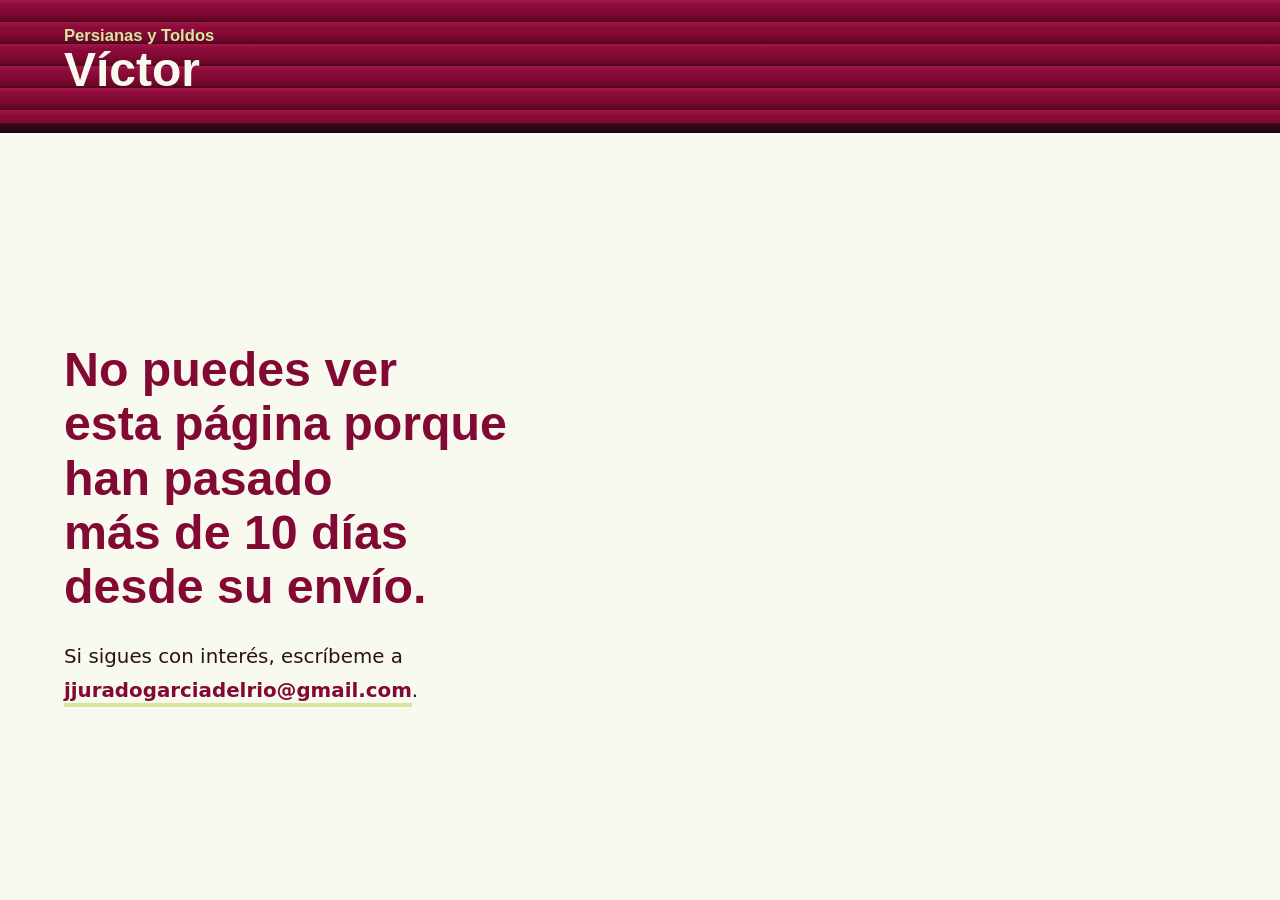
==== prototype/index.html @ e53b501f "feat: prototipo de homepage, dirección «Mando» Persiana motorizada con mando en el hero, fachada de " ====
<!doctype html>
<html lang="es">
<head>
<meta charset="utf-8">
<meta name="viewport" content="width=device-width, initial-scale=1, viewport-fit=cover">
<title>Toldos y persianas en Valencia desde 1963 | Persianas y Toldos Víctor</title>
<meta name="description" content="Venta, instalación y reparación de toldos, persianas, mosquiteras, estores y mamparas en Valencia. Tienda familiar en Patraix desde 1963. Presupuesto sin compromiso: 963 41 37 13.">
<link rel="canonical" href="https://persianasytoldosvictor.es/">
<!-- Prototipo de propuesta: fuera de los buscadores. En la web definitiva, quitar esta línea. -->
<meta name="robots" content="noindex, nofollow">
<meta name="theme-color" content="#820933">
<meta property="og:type" content="website">
<meta property="og:locale" content="es_ES">
<meta property="og:site_name" content="Persianas y Toldos Víctor">
<meta property="og:title" content="Toldos y persianas en Valencia, desde 1963 | Persianas y Toldos Víctor">
<meta property="og:description" content="Venta, instalación y reparación de toldos y persianas en Valencia. Tienda familiar en Patraix. Presupuesto sin compromiso.">
<meta property="og:url" content="https://persianasytoldosvictor.es/">
<meta property="og:image" content="https://jjurado2026.github.io/persianas-toldos-victor/assets/img/stor-balcon-1280.webp">
<meta property="og:image:type" content="image/webp">
<meta property="og:image:width" content="1280">
<meta property="og:image:height" content="1280">
<meta property="og:image:alt" content="Toldo stor instalado en un balcón de Valencia">
<meta name="twitter:card" content="summary_large_image">
<link rel="icon" href="assets/img/favicon.svg" type="image/svg+xml">
<link rel="apple-touch-icon" href="assets/img/apple-touch-icon.png">
<script>
  /* Caducidad: la propuesta se ve 10 días desde su envío (el día de envío cuenta). PROVISIONAL, como si se
     enviara el 28-oct-2026: visible hasta el viernes 6 de noviembre de 2026 a las 23:59 de Madrid
     (7-nov 00:00 CET = 6-nov 23:00 UTC). Ajustar al día real de envío. En local no caduca;
     ?caducada lo simula. */
  (function () {
    var fin = Date.UTC(2026, 10, 6, 23, 0);
    if (/[?&]caducada\b/.test(location.search) || (location.protocol !== 'file:' && !/^(localhost|127\.0\.0\.1)$/.test(location.hostname) && Date.now() >= fin)) {
      document.documentElement.style.display = 'none';
      location.replace('caducada.html');
    }
  })();
</script>
<script>
  /* Antes del primer pintado: ?ss (capturas) o «reducir movimiento» → «quieto»: nada se mueve y todo se ve.
     Si home.js no llega, a los 4 s se pasa a «quieto». */
  (function (d) {
    var ss = /[?&]ss\b/.test(location.search);
    var quiet = ss || (window.matchMedia && matchMedia('(prefers-reduced-motion: reduce)').matches);
    d.classList.add(quiet ? 'quieto' : 'anima');
    if (ss) d.classList.add('captura');
    d.classList.add('js');
    setTimeout(function () { if (!window.PTV) { d.classList.remove('anima'); d.classList.add('quieto'); } }, 4000);
  })(document.documentElement);
</script>
<link rel="preload" href="assets/fonts/funnel-display.woff2" as="font" type="font/woff2" crossorigin>
<link rel="preload" href="assets/fonts/funnel-sans.woff2" as="font" type="font/woff2" crossorigin>
<link rel="preload" as="image" href="assets/img/stor-balcon-960.webp" imagesrcset="assets/img/stor-balcon-480.webp 480w, assets/img/stor-balcon-720.webp 720w, assets/img/stor-balcon-960.webp 960w, assets/img/stor-balcon-1280.webp 1280w" imagesizes="(min-width: 1000px) 40vw, 86vw" fetchpriority="high">
<link rel="stylesheet" href="assets/css/base.css">
<link rel="stylesheet" href="assets/css/home.css">
<script type="application/ld+json">
{
  "@context": "https://schema.org",
  "@type": "HomeAndConstructionBusiness",
  "name": "Persianas y Toldos Víctor",
  "description": "Venta, instalación y reparación de toldos, persianas, mosquiteras, rejas, estores, ventanas y mamparas en Valencia desde 1963.",
  "url": "https://persianasytoldosvictor.es/",
  "telephone": "+34963413713",
  "email": "persianasvictor.zz@gmail.com",
  "foundingDate": "1963",
  "image": "https://jjurado2026.github.io/persianas-toldos-victor/assets/img/stor-balcon-1280.webp",
  "address": { "@type": "PostalAddress", "streetAddress": "Calle Lladró y Mallí, 12", "postalCode": "46007", "addressLocality": "València", "addressRegion": "Valencia", "addressCountry": "ES" },
  "geo": { "@type": "GeoCoordinates", "latitude": 39.4617461, "longitude": -0.3891649 },
  "areaServed": "Valencia",
  "openingHoursSpecification": [
    { "@type": "OpeningHoursSpecification", "dayOfWeek": ["Monday", "Tuesday", "Wednesday", "Thursday"], "opens": "09:00", "closes": "13:30" },
    { "@type": "OpeningHoursSpecification", "dayOfWeek": ["Monday", "Tuesday", "Wednesday", "Thursday"], "opens": "17:00", "closes": "19:30" },
    { "@type": "OpeningHoursSpecification", "dayOfWeek": "Friday", "opens": "09:00", "closes": "14:00" }
  ]
}
</script>
</head>
<body>
<svg class="sprite" aria-hidden="true" focusable="false">
  <symbol id="i-tel" viewBox="0 0 24 24"><path fill="none" stroke="currentColor" stroke-width="1.8" stroke-linecap="round" stroke-linejoin="round" d="M5.4 3.5h3.2l1.6 4.2-2.1 1.4a11 11 0 0 0 6.8 6.8l1.4-2.1 4.2 1.6v3.2a1.9 1.9 0 0 1-2 1.9A16.6 16.6 0 0 1 3.5 5.5a1.9 1.9 0 0 1 1.9-2Z"/></symbol>
  <symbol id="i-correo" viewBox="0 0 24 24"><g fill="none" stroke="currentColor" stroke-width="1.8" stroke-linecap="round" stroke-linejoin="round"><rect x="3" y="5" width="18" height="14" rx="2"/><path d="m4 7 8 6 8-6"/></g></symbol>
  <symbol id="i-pin" viewBox="0 0 24 24"><g fill="none" stroke="currentColor" stroke-width="1.8" stroke-linecap="round" stroke-linejoin="round"><path d="M12 21s-6.5-5.6-6.5-11a6.5 6.5 0 0 1 13 0c0 5.4-6.5 11-6.5 11Z"/><circle cx="12" cy="10" r="2.4"/></g></symbol>
  <symbol id="i-hoja" viewBox="0 0 24 24"><g fill="none" stroke="currentColor" stroke-width="1.8" stroke-linecap="round" stroke-linejoin="round"><path d="M7 3h7l4 4v14H7z"/><path d="M14 3v4h4M10 12h5M10 16h5"/></g></symbol>
  <symbol id="i-ok" viewBox="0 0 24 24"><path fill="none" stroke="currentColor" stroke-width="2.2" stroke-linecap="round" stroke-linejoin="round" d="m5 12.5 4.2 4.2L19 7"/></symbol>
  <symbol id="i-subir" viewBox="0 0 24 24"><path fill="currentColor" d="M12 6.5 19.5 17h-15z"/></symbol>
  <symbol id="i-bajar" viewBox="0 0 24 24"><path fill="currentColor" d="M12 17.5 4.5 7h15z"/></symbol>
  <symbol id="i-parar" viewBox="0 0 24 24"><rect fill="currentColor" x="7" y="7" width="10" height="10" rx="1.5"/></symbol>
  <symbol id="i-mas" viewBox="0 0 24 24"><path fill="none" stroke="currentColor" stroke-width="2" stroke-linecap="round" d="M12 5v14M5 12h14"/></symbol>
  <symbol id="i-cerrar" viewBox="0 0 24 24"><path fill="none" stroke="currentColor" stroke-width="2" stroke-linecap="round" d="m6 6 12 12M18 6 6 18"/></symbol>
  <symbol id="i-izq" viewBox="0 0 24 24"><path fill="none" stroke="currentColor" stroke-width="2" stroke-linecap="round" stroke-linejoin="round" d="m15 5-7 7 7 7"/></symbol>
  <symbol id="i-der" viewBox="0 0 24 24"><path fill="none" stroke="currentColor" stroke-width="2" stroke-linecap="round" stroke-linejoin="round" d="m9 5 7 7-7 7"/></symbol>
  <symbol id="i-menu" viewBox="0 0 24 24"><path fill="none" stroke="currentColor" stroke-width="2" stroke-linecap="round" d="M4 7h16M4 12h16M4 17h16"/></symbol>
  <symbol id="i-escudo" viewBox="0 0 24 24"><g fill="none" stroke="currentColor" stroke-width="1.8" stroke-linecap="round" stroke-linejoin="round"><path d="M12 3 5 6v5c0 4.6 3 8.4 7 10 4-1.6 7-5.4 7-10V6z"/><path d="m9 12 2.2 2.2L15.5 10"/></g></symbol>
  <symbol id="i-euro" viewBox="0 0 24 24"><g fill="none" stroke="currentColor" stroke-width="1.8" stroke-linecap="round"><path d="M17.5 6.5A7 7 0 1 0 17.5 17.5"/><path d="M4.5 10.5h9M4.5 13.5h9"/></g></symbol>
  <symbol id="i-capa" viewBox="0 0 24 24"><g fill="none" stroke="currentColor" stroke-width="1.8" stroke-linecap="round" stroke-linejoin="round"><path d="m12 3 9 5-9 5-9-5z"/><path d="m3 13 9 5 9-5"/></g></symbol>
  <symbol id="i-rayo" viewBox="0 0 24 24"><path fill="none" stroke="currentColor" stroke-width="1.8" stroke-linecap="round" stroke-linejoin="round" d="M13 3 5 13.5h6L10 21l8-10.5h-6z"/></symbol>
  <symbol id="i-llave" viewBox="0 0 24 24"><path fill="none" stroke="currentColor" stroke-width="1.8" stroke-linecap="round" stroke-linejoin="round" d="M14.5 6.5a4 4 0 0 0 5 5L21 13l-1.5 1.5-1.4-1.4-6.6 6.6a2.1 2.1 0 0 1-3-3l6.6-6.6-1.4-1.4L15.2 7z"/></symbol>
  <symbol id="i-red" viewBox="0 0 24 24"><g fill="none" stroke="currentColor" stroke-width="1.5"><rect x="4" y="3" width="16" height="18" rx="1.5"/><path d="M4 7.5h16M4 12h16M4 16.5h16M8.5 3v18M12 3v18M15.5 3v18" opacity=".7"/></g></symbol>
  <symbol id="i-reja" viewBox="0 0 24 24"><g fill="none" stroke="currentColor" stroke-width="1.8" stroke-linecap="round"><rect x="4" y="3" width="16" height="18" rx="1.5"/><path d="M8 3v18M12 3v18M16 3v18M4 9h16M4 15h16"/></g></symbol>
  <symbol id="i-mando" viewBox="0 0 24 24"><g fill="none" stroke="currentColor" stroke-width="1.8" stroke-linecap="round" stroke-linejoin="round"><rect x="7" y="2.5" width="10" height="19" rx="4"/><path d="m10 8 2-2 2 2M10 15l2 2 2-2"/><circle cx="12" cy="11.5" r="1" fill="currentColor"/></g></symbol>
</svg>

<a class="saltar" href="#contenido">Saltar al contenido</a>

<header class="cab" id="cab">
  <div class="cab__dentro">
    <a class="marca" href="https://persianasytoldosvictor.es/" aria-label="Persianas y Toldos Víctor, inicio">
      <span class="marca__arriba">Persianas y Toldos</span>
      <span class="marca__nombre">Víctor</span>
    </a>
    <nav class="cab__nav" aria-label="Principal">
      <a href="https://persianasytoldosvictor.es/" aria-current="page"><span>Inicio</span></a>
      <a href="https://persianasytoldosvictor.es/sobre-nosotros"><span>Sobre nosotros</span></a>
      <a href="https://persianasytoldosvictor.es/contacto"><span>Contacto</span></a>
    </nav>
    <div class="cab__acciones">
      <a class="cab__tel" href="tel:+34963413713" aria-label="Llamar al 963 41 37 13"><svg class="ico" aria-hidden="true"><use href="#i-tel"/></svg><span>963 41 37 13</span></a>
      <a class="boton boton--granate boton--cab" href="#presupuesto"><span>Pedir presupuesto</span></a>
      <button class="cab__menu" type="button" aria-expanded="false" aria-controls="menu-movil"><svg class="ico" aria-hidden="true"><use href="#i-menu"/></svg><span>Menú</span></button>
    </div>
  </div>
  <div class="menu-movil" id="menu-movil" hidden>
    <nav aria-label="Menú del móvil">
      <a href="https://persianasytoldosvictor.es/" aria-current="page">Inicio</a>
      <a href="https://persianasytoldosvictor.es/sobre-nosotros">Sobre nosotros</a>
      <a href="https://persianasytoldosvictor.es/contacto">Contacto</a>
      <a href="https://persianasytoldosvictor.es/terminos-y-condiciones">Términos y condiciones</a>
    </nav>
    <div class="menu-movil__pie">
      <a class="boton boton--granate" href="#presupuesto"><span>Pedir presupuesto</span></a>
      <a class="boton boton--linea" href="tel:+34963413713"><svg class="ico" aria-hidden="true"><use href="#i-tel"/></svg><span>963 41 37 13</span></a>
    </div>
  </div>
</header>

<main id="contenido">

  <!-- 1 · HERO «MANDO» ─────────────────────────────────────────────── -->
  <section class="hero" data-hero aria-labelledby="hero-titulo">
    <div class="hero__marco">
      <h1 class="hero__titulo" id="hero-titulo">
        <span class="hero__t1">Toldos y persianas</span>
        <span class="hero__t2">en Valencia, desde&nbsp;1963.</span>
      </h1>

      <div class="hero__ventana">
        <div class="ventana" id="ventana">
          <div class="ventana__cajon" aria-hidden="true"><span class="ventana__receptor"></span></div>
          <div class="ventana__hueco">
            <div class="ventana__fotos" id="ventana-fotos">
              <img class="ventana__foto is-actual" data-foto data-pie="Toldo stor en un balcón" src="assets/img/stor-balcon-960.webp" srcset="assets/img/stor-balcon-480.webp 480w, assets/img/stor-balcon-720.webp 720w, assets/img/stor-balcon-960.webp 960w, assets/img/stor-balcon-1280.webp 1280w" sizes="(min-width: 1000px) 40vw, 86vw" width="960" height="960" alt="Toldo stor de lona clara instalado en un balcón, visto desde dentro" fetchpriority="high">
              <img class="ventana__foto" data-foto data-pie="Cerramiento para la terraza de un bar" data-srcset="assets/img/cerramiento-bar-480.webp 480w, assets/img/cerramiento-bar-720.webp 720w, assets/img/cerramiento-bar-960.webp 960w, assets/img/cerramiento-bar-1280.webp 1280w" sizes="(min-width: 1000px) 40vw, 86vw" width="960" height="960" alt="Cerramiento de lona granate con ventanas de cristal en la terraza de un bar">
              <img class="ventana__foto" data-foto data-pie="Toldo plegable con lona estampada en un ático" data-srcset="assets/img/toldo-estampado-480.webp 480w, assets/img/toldo-estampado-720.webp 720w, assets/img/toldo-estampado-960.webp 960w, assets/img/toldo-estampado-1280.webp 1280w" sizes="(min-width: 1000px) 40vw, 86vw" width="960" height="960" alt="Toldo plegable con lona estampada de hojas sobre un ático con celosía">
              <img class="ventana__foto" data-foto data-pie="Ventana de aluminio con su persiana" data-srcset="assets/img/ventana-persiana-480.webp 480w, assets/img/ventana-persiana-720.webp 720w, assets/img/ventana-persiana-960.webp 960w, assets/img/ventana-persiana-1280.webp 1280w" sizes="(min-width: 1000px) 40vw, 86vw" width="960" height="960" alt="Ventana corredera de aluminio blanco con su persiana y cajón, recién instalada">
              <img class="ventana__foto" data-foto data-pie="Toldo de lona amarilla en una terraza" data-srcset="assets/img/toldo-terraza-480.webp 480w, assets/img/toldo-terraza-720.webp 720w, assets/img/toldo-terraza-960.webp 960w, assets/img/toldo-terraza-1280.webp 1280w" sizes="(min-width: 1000px) 40vw, 86vw" width="960" height="960" alt="Toldo plegable de lona amarilla sobre guías en una terraza con plantas">
              <img class="ventana__foto" data-foto data-pie="Mampara fija de ducha" data-srcset="assets/img/mampara-480.webp 480w, assets/img/mampara-720.webp 720w, assets/img/mampara-960.webp 960w, assets/img/mampara-1280.webp 1280w" sizes="(min-width: 1000px) 40vw, 86vw" width="1280" height="1280" alt="Mampara fija de cristal templado en un plato de ducha">
            </div>
            <div class="persiana" id="persiana" aria-hidden="true">
              <div class="persiana__pano"><div class="persiana__remate"></div></div>
            </div>
          </div>
          <p class="ventana__pie" id="ventana-pie" aria-live="polite">Toldo stor en un balcón</p>
        </div>

        <div class="mando" role="group" aria-label="Mando de la persiana">
          <span class="mando__led" aria-hidden="true"></span>
          <button class="mando__b" type="button" data-mando="subir" aria-label="Subir la persiana" aria-controls="ventana"><span class="mando__tecla"><svg class="ico" aria-hidden="true"><use href="#i-subir"/></svg></span></button>
          <button class="mando__b" type="button" data-mando="parar" aria-label="Parar la persiana" aria-controls="ventana"><span class="mando__tecla"><svg class="ico" aria-hidden="true"><use href="#i-parar"/></svg></span></button>
          <button class="mando__b" type="button" data-mando="bajar" aria-label="Bajar la persiana" aria-controls="ventana"><span class="mando__tecla"><svg class="ico" aria-hidden="true"><use href="#i-bajar"/></svg></span></button>
          <span class="mando__ayuda">Pruébalo</span>
        </div>
      </div>

      <div class="hero__izq">
        <div class="hero__botones">
          <a class="boton boton--granate boton--grande" href="#presupuesto"><span>Pedir presupuesto</span></a>
          <a class="boton boton--lima boton--grande" href="tel:+34963413713"><svg class="ico" aria-hidden="true"><use href="#i-tel"/></svg><span>Llamar</span></a>
        </div>
      </div>

      <div class="hero__der">
        <p class="hero__entrada">Venta, instalación y reparación a la medida de tu balcón, tu ventana o tu negocio. Te asesoramos sin compromiso.</p>
        <p class="estado" data-estado><span class="estado__luz" aria-hidden="true"></span><span class="estado__txt">De lunes a jueves, de 9:00 a 13:30 y de 17:00 a 19:30. Viernes, de 9:00 a 14:00.</span></p>
        <p class="hero__donde"><a href="https://www.google.com/maps/search/?api=1&amp;query=Persianas+y+Toldos+V%C3%ADctor%2C+Calle+Lladr%C3%B3+y+Mall%C3%AD+12%2C+46007+Valencia" target="_blank" rel="noopener"><svg class="ico" aria-hidden="true"><use href="#i-pin"/></svg><span>C/ Lladró y Mallí, 12. Patraix</span></a></p>
        <p class="hero__tel"><a href="tel:+34963413713">963 41 37 13</a></p>
      </div>
    </div>

    <nav class="hero__productos" aria-label="Productos">
      <ul>
        <li><a href="#servicios" data-ir="toldos"><span>Toldos</span></a></li>
        <li><a href="#servicios" data-ir="persianas"><span>Persianas</span></a></li>
        <li><a href="#servicios" data-ir="motorizacion"><span>Motorización</span></a></li>
        <li><a href="#servicios" data-ir="mosquiteras"><span>Mosquiteras</span></a></li>
        <li><a href="#servicios" data-ir="rejas"><span>Rejas</span></a></li>
        <li><a href="#servicios" data-ir="estores"><span>Estores</span></a></li>
        <li><a href="#servicios" data-ir="ventanas"><span>Ventanas</span></a></li>
        <li><a href="#servicios" data-ir="mamparas"><span>Mamparas</span></a></li>
        <li><a href="#reparaciones"><span>Reparaciones</span></a></li>
      </ul>
    </nav>
  </section>

  <!-- 2 · FACHADA: SERVICIOS ───────────────────────────────────────── -->
  <section class="servicios" id="servicios" aria-labelledby="servicios-titulo">
    <div class="envoltura servicios__dentro">
      <div class="servicios__cabeza">
        <h2 class="titulo" id="servicios-titulo"><span class="titulo__linea"><span>¿Qué quieres cambiar en casa?</span></span></h2>
        <p class="servicios__entrada">Toca la fachada. Del balcón a la ventana del baño, lo hacemos a medida.</p>
      </div>

      <div class="fachada">
        <div class="fachada__lienzo" id="fachada">
          <svg class="fachada__svg" viewBox="0 0 600 760" aria-hidden="true" focusable="false">
            <defs>
              <pattern id="fz-lamas" width="10" height="7" patternUnits="userSpaceOnUse"><rect width="10" height="7" fill="#820933"/><rect y="5.6" width="10" height="1.4" fill="#560520"/><rect width="10" height=".9" fill="#A02150"/></pattern>
              <pattern id="fz-rayas" width="22" height="10" patternUnits="userSpaceOnUse"><rect width="22" height="10" fill="#F8FAF0"/><rect width="11" height="10" fill="#820933"/></pattern>
              <pattern id="fz-rayas-oliva" width="26" height="10" patternUnits="userSpaceOnUse"><rect width="26" height="10" fill="#E4EBC8"/><rect width="13" height="10" fill="#767522"/></pattern>
              <pattern id="fz-malla" width="4" height="4" patternUnits="userSpaceOnUse"><path d="M0 .3H4M.3 0V4" stroke="#F8FAF0" stroke-opacity=".55" stroke-width=".7"/></pattern>
              <pattern id="fz-pliegues" width="10" height="14" patternUnits="userSpaceOnUse"><rect width="10" height="14" fill="#F3F0E4"/><rect y="12" width="10" height="2" fill="#D9D3BE"/></pattern>
              <linearGradient id="fz-cristal" x1="0" y1="0" x2="1" y2="1"><stop offset="0" stop-color="#4A3A40"/><stop offset=".55" stop-color="#2E2026"/><stop offset="1" stop-color="#3A2A30"/></linearGradient>
              <linearGradient id="fz-caida" x1="0" y1="0" x2="0" y2="1"><stop offset="0" stop-color="#2B1219" stop-opacity=".3"/><stop offset="1" stop-color="#2B1219" stop-opacity="0"/></linearGradient>
              <linearGradient id="fz-esmerilado" x1="0" y1="0" x2="0" y2="1"><stop offset="0" stop-color="#DCE4CB"/><stop offset="1" stop-color="#C8D2B4"/></linearGradient>
              <clipPath id="fz-c31"><rect x="112" y="182" width="76" height="94"/></clipPath>
              <clipPath id="fz-c32"><rect x="262" y="182" width="76" height="94"/></clipPath>
              <clipPath id="fz-c33"><rect x="412" y="182" width="76" height="94"/></clipPath>
              <clipPath id="fz-c23"><rect x="412" y="342" width="76" height="94"/></clipPath>
              <clipPath id="fz-c13"><rect x="412" y="482" width="76" height="94"/></clipPath>
              <clipPath id="fz-c11"><rect x="104" y="482" width="92" height="94"/></clipPath>
              <clipPath id="fz-c12"><rect x="281" y="490" width="38" height="50"/></clipPath>
            </defs>

            <!-- Acera y edificio -->
            <rect x="0" y="732" width="600" height="28" fill="#DCE3C4"/>
            <rect x="0" y="730" width="600" height="3" fill="#C7CFAA"/>
            <rect x="50" y="150" width="500" height="582" fill="#EEF2DE"/>
            <rect x="50" y="596" width="500" height="136" fill="#E3E9CE"/>
            <rect x="44" y="144" width="512" height="10" fill="#D3DAB9"/>
            <rect x="50" y="300" width="500" height="4" fill="#DAE0C2"/>
            <rect x="50" y="446" width="500" height="4" fill="#DAE0C2"/>
            <rect x="50" y="592" width="500" height="5" fill="#D3DAB9"/>

            <!-- Ático -->
            <rect x="110" y="40" width="380" height="106" fill="#EEF2DE"/>
            <rect x="102" y="34" width="396" height="8" fill="#D3DAB9"/>
            <rect x="148" y="70" width="56" height="76" fill="url(#fz-cristal)"/>
            <rect x="262" y="62" width="76" height="84" fill="url(#fz-cristal)"/>
            <rect x="396" y="70" width="56" height="76" fill="url(#fz-cristal)"/>
            <path d="M300 62v84M176 70v76M424 70v76" stroke="#F8FAF0" stroke-width="2"/>
            <g class="fz fz-toldos" data-fz="toldos">
              <rect class="fz-toldos__sombra" x="118" y="108" width="364" height="38" fill="#2B1219" opacity=".16"/>
              <g class="fz-toldos__lona"><path d="M136 46H464L482 98H118Z" fill="url(#fz-rayas-oliva)"/><path d="M136 46H464L482 98H118Z" fill="url(#fz-caida)"/></g>
              <g class="fz-toldos__faldon"><rect x="118" y="97" width="364" height="13" fill="#767522"/><rect x="118" y="106" width="364" height="2.5" fill="#F8FAF0" opacity=".75"/></g>
              <rect x="130" y="41" width="340" height="7" rx="3.5" fill="#4F4E14"/>
            </g>
            <!-- barandilla de vidrio de la terraza -->
            <rect x="50" y="122" width="500" height="24" fill="#F8FAF0" fill-opacity=".4"/>
            <rect x="50" y="118" width="500" height="4" rx="2" fill="#2B1219" fill-opacity=".7"/>
            <path d="M51 122v24M175 122v24M300 122v24M425 122v24M549 122v24" stroke="#2B1219" stroke-opacity=".55" stroke-width="2"/>
            <g fill="#767522"><circle cx="72" cy="104" r="12"/><circle cx="86" cy="108" r="9"/><circle cx="526" cy="104" r="12"/><circle cx="514" cy="109" r="8"/></g>

            <!-- Tercera planta -->
            <g>
              <rect x="108" y="174" width="84" height="8" fill="#D3DAB9"/><rect x="112" y="182" width="76" height="94" fill="url(#fz-cristal)"/><path d="M150 182v94" stroke="#F8FAF0" stroke-width="2"/><rect x="106" y="276" width="88" height="5" fill="#D3DAB9"/>
              <g clip-path="url(#fz-c31)"><g class="fz fz-persiana" data-fz="persianas"><rect x="112" y="182" width="76" height="94" fill="url(#fz-lamas)"/><rect x="112" y="273" width="76" height="3" fill="#3E0416"/></g></g>
            </g>
            <g>
              <rect x="258" y="174" width="84" height="8" fill="#D3DAB9"/><rect x="262" y="182" width="76" height="94" fill="url(#fz-cristal)"/><path d="M300 182v94" stroke="#F8FAF0" stroke-width="2"/><rect x="256" y="276" width="88" height="5" fill="#D3DAB9"/>
              <g clip-path="url(#fz-c32)"><g class="fz fz-motor" data-fz="motorizacion"><rect x="262" y="182" width="76" height="94" fill="url(#fz-lamas)"/><rect x="262" y="273" width="76" height="3" fill="#3E0416"/></g></g>
              <circle class="fz-motor__led" cx="336" cy="178" r="2.4" fill="#D4E79E"/>
            </g>
            <g>
              <rect x="408" y="174" width="84" height="8" fill="#D3DAB9"/><rect x="412" y="182" width="76" height="94" fill="url(#fz-cristal)"/><path d="M450 182v94" stroke="#F8FAF0" stroke-width="2"/><rect x="406" y="276" width="88" height="5" fill="#D3DAB9"/>
              <g clip-path="url(#fz-c33)"><g class="fz fz-mosquitera" data-fz="mosquiteras"><rect x="412" y="182" width="76" height="94" fill="#F8FAF0" fill-opacity=".08"/><rect x="412" y="182" width="76" height="94" fill="url(#fz-malla)"/><rect x="412" y="272" width="76" height="4" fill="#B9BFA4"/></g></g>
              <rect x="408" y="176" width="84" height="6" fill="#C9D0AE"/>
            </g>

            <!-- Segunda planta: balcón con stor y ventana con estor -->
            <rect x="112" y="330" width="76" height="102" fill="url(#fz-cristal)"/><path d="M150 330v102" stroke="#F8FAF0" stroke-width="2"/>
            <rect x="262" y="330" width="76" height="102" fill="url(#fz-cristal)"/><path d="M300 330v102" stroke="#F8FAF0" stroke-width="2"/>
            <rect x="80" y="430" width="292" height="8" fill="#D3DAB9"/>
            <g stroke="#2B1219" stroke-width="1.4" opacity=".72"><path d="M86 394h280"/><path d="M90 394v36M99 394v36M108 394v36M117 394v36M126 394v36M135 394v36M144 394v36M153 394v36M162 394v36M171 394v36M180 394v36M189 394v36M198 394v36M207 394v36M216 394v36M225 394v36M234 394v36M243 394v36M252 394v36M261 394v36M270 394v36M279 394v36M288 394v36M297 394v36M306 394v36M315 394v36M324 394v36M333 394v36M342 394v36M351 394v36M360 394v36"/></g>
            <g class="fz fz-stor" data-fz="stor">
              <rect class="fz-stor__lona" x="92" y="320" width="268" height="84" fill="url(#fz-rayas)"/>
              <rect class="fz-stor__barra" x="90" y="402" width="272" height="5" rx="2" fill="#45091C"/>
            </g>
            <rect x="86" y="314" width="280" height="7" rx="3" fill="#45091C"/>
            <g>
              <rect x="408" y="334" width="84" height="8" fill="#D3DAB9"/><rect x="412" y="342" width="76" height="94" fill="url(#fz-cristal)"/><rect x="406" y="436" width="88" height="5" fill="#D3DAB9"/>
              <g clip-path="url(#fz-c23)"><g class="fz fz-estor" data-fz="estores"><rect x="418" y="342" width="64" height="60" fill="url(#fz-pliegues)"/><rect x="418" y="400" width="64" height="3" fill="#B7AF95"/></g></g>
              <path d="M450 342v94" stroke="#F8FAF0" stroke-width="2"/>
            </g>

            <!-- Primera planta: ventana nueva, baño y persiana -->
            <g>
              <rect x="100" y="474" width="100" height="8" fill="#D3DAB9"/><rect x="104" y="482" width="92" height="94" fill="url(#fz-cristal)"/>
              <g clip-path="url(#fz-c11)">
                <rect x="104" y="482" width="48" height="94" fill="none" stroke="#F8FAF0" stroke-width="4"/>
                <g class="fz fz-ventana" data-fz="ventanas"><rect x="148" y="482" width="48" height="94" fill="#F8FAF0" fill-opacity=".1" stroke="#F8FAF0" stroke-width="4"/><path d="M158 500l18-12M158 520l28-20" stroke="#F8FAF0" stroke-opacity=".35" stroke-width="2"/></g>
              </g>
              <rect x="98" y="576" width="104" height="5" fill="#D3DAB9"/>
            </g>
            <g class="fz fz-mampara" data-fz="mamparas">
              <rect x="281" y="490" width="38" height="50" fill="url(#fz-esmerilado)"/>
              <g clip-path="url(#fz-c12)"><rect class="fz-mampara__brillo" x="262" y="486" width="14" height="60" fill="#F8FAF0" opacity=".85" transform="skewX(-18)"/></g>
              <rect x="281" y="490" width="38" height="50" fill="none" stroke="#F8FAF0" stroke-width="3"/>
              <rect x="277" y="540" width="46" height="4" fill="#D3DAB9"/>
            </g>
            <g>
              <rect x="408" y="474" width="84" height="8" fill="#D3DAB9"/><rect x="412" y="482" width="76" height="94" fill="url(#fz-cristal)"/><path d="M450 482v94" stroke="#F8FAF0" stroke-width="2"/><rect x="406" y="576" width="88" height="5" fill="#D3DAB9"/>
              <g clip-path="url(#fz-c13)"><g class="fz-decor-persiana"><rect x="412" y="482" width="76" height="94" fill="url(#fz-lamas)"/><rect x="412" y="573" width="76" height="3" fill="#3E0416"/></g></g>
              <g fill="#767522"><circle cx="424" cy="572" r="7"/><circle cx="436" cy="569" r="8"/><circle cx="448" cy="572" r="6"/></g>
            </g>

            <!-- Bajo: bar con cerramiento, portal y ventana con reja -->
            <rect x="74" y="612" width="292" height="118" fill="url(#fz-cristal)"/>
            <rect x="74" y="604" width="292" height="10" fill="#45091C"/>
            <g class="fz fz-negocio" data-fz="negocios">
              <rect x="60" y="640" width="320" height="16" fill="#820933"/><rect x="60" y="654" width="320" height="3" fill="#F8FAF0" opacity=".8"/>
              <g class="fz-negocio__panel"><rect x="64" y="657" width="100" height="88" fill="#820933"/><rect x="74" y="667" width="80" height="46" fill="#F8FAF0" fill-opacity=".22" stroke="#F8FAF0" stroke-opacity=".7"/><path d="M114 667v46M74 690h80" stroke="#F8FAF0" stroke-opacity=".5"/></g>
              <g class="fz-negocio__panel"><rect x="170" y="657" width="100" height="88" fill="#820933"/><rect x="180" y="667" width="80" height="46" fill="#F8FAF0" fill-opacity=".22" stroke="#F8FAF0" stroke-opacity=".7"/><path d="M220 667v46M180 690h80" stroke="#F8FAF0" stroke-opacity=".5"/></g>
              <g class="fz-negocio__panel"><rect x="276" y="657" width="100" height="88" fill="#820933"/><rect x="286" y="667" width="80" height="46" fill="#F8FAF0" fill-opacity=".22" stroke="#F8FAF0" stroke-opacity=".7"/><path d="M326 667v46M286 690h80" stroke="#F8FAF0" stroke-opacity=".5"/></g>
              <path d="M62 640v105M378 640v105" stroke="#45091C" stroke-width="3"/>
            </g>
            <rect x="398" y="626" width="50" height="104" fill="#45091C"/><rect x="404" y="632" width="38" height="98" fill="#5C1129"/><circle cx="436" cy="682" r="2.2" fill="#D4E79E"/>
            <rect x="468" y="636" width="64" height="64" fill="url(#fz-cristal)"/>
            <rect x="464" y="700" width="72" height="5" fill="#D3DAB9"/>
            <g class="fz fz-reja" data-fz="rejas">
              <rect x="466" y="634" width="68" height="68" fill="none" stroke="#2B1219" stroke-width="3"/>
              <g stroke="#2B1219" stroke-width="2.6">
                <path class="fz-reja__barra" d="M478 636v64"/><path class="fz-reja__barra" d="M489 636v64"/><path class="fz-reja__barra" d="M500 636v64"/><path class="fz-reja__barra" d="M511 636v64"/><path class="fz-reja__barra" d="M522 636v64"/>
              </g>
              <path d="M466 656h68M466 680h68" stroke="#2B1219" stroke-width="2.2"/>
            </g>
          </svg>
          <div class="fachada__pins" aria-hidden="true">
            <button type="button" tabindex="-1" class="pin" data-ir="toldos" aria-label="Toldos de terraza" style="--x:50%;--y:9.5%"><span class="pin__onda"></span><span class="pin__punto"></span></button>
            <button type="button" tabindex="-1" class="pin" data-ir="persianas" aria-label="Persianas" style="--x:25%;--y:29%"><span class="pin__onda"></span><span class="pin__punto"></span></button>
            <button type="button" tabindex="-1" class="pin" data-ir="motorizacion" aria-label="Motorización" style="--x:50%;--y:29%"><span class="pin__onda"></span><span class="pin__punto"></span></button>
            <button type="button" tabindex="-1" class="pin" data-ir="mosquiteras" aria-label="Mosquiteras" style="--x:75%;--y:29%"><span class="pin__onda"></span><span class="pin__punto"></span></button>
            <button type="button" tabindex="-1" class="pin" data-ir="stor" aria-label="Toldo stor de balcón" style="--x:37.5%;--y:47%"><span class="pin__onda"></span><span class="pin__punto"></span></button>
            <button type="button" tabindex="-1" class="pin" data-ir="estores" aria-label="Estores" style="--x:75%;--y:50%"><span class="pin__onda"></span><span class="pin__punto"></span></button>
            <button type="button" tabindex="-1" class="pin" data-ir="ventanas" aria-label="Ventanas" style="--x:25%;--y:69%"><span class="pin__onda"></span><span class="pin__punto"></span></button>
            <button type="button" tabindex="-1" class="pin" data-ir="mamparas" aria-label="Mamparas" style="--x:50%;--y:67.5%"><span class="pin__onda"></span><span class="pin__punto"></span></button>
            <button type="button" tabindex="-1" class="pin" data-ir="negocios" aria-label="Toldos para negocios" style="--x:36.5%;--y:91%"><span class="pin__onda"></span><span class="pin__punto"></span></button>
            <button type="button" tabindex="-1" class="pin" data-ir="rejas" aria-label="Rejas" style="--x:83.5%;--y:88%"><span class="pin__onda"></span><span class="pin__punto"></span></button>
          </div>
        </div>

        <div class="fachada__lado">
          <div class="productos" role="tablist" aria-label="Productos" aria-orientation="vertical">
            <button type="button" role="tab" id="t-toldos" aria-controls="p-toldos" aria-selected="false" data-producto="toldos"><span>Toldos de terraza</span></button>
            <button type="button" role="tab" id="t-stor" aria-controls="p-stor" aria-selected="false" data-producto="stor"><span>Toldo stor de balcón</span></button>
            <button type="button" role="tab" id="t-persianas" aria-controls="p-persianas" aria-selected="false" data-producto="persianas"><span>Persianas</span></button>
            <button type="button" role="tab" id="t-motorizacion" aria-controls="p-motorizacion" aria-selected="false" data-producto="motorizacion"><span>Motorización</span></button>
            <button type="button" role="tab" id="t-mosquiteras" aria-controls="p-mosquiteras" aria-selected="false" data-producto="mosquiteras"><span>Mosquiteras</span></button>
            <button type="button" role="tab" id="t-rejas" aria-controls="p-rejas" aria-selected="false" data-producto="rejas"><span>Rejas</span></button>
            <button type="button" role="tab" id="t-estores" aria-controls="p-estores" aria-selected="false" data-producto="estores"><span>Estores</span></button>
            <button type="button" role="tab" id="t-ventanas" aria-controls="p-ventanas" aria-selected="false" data-producto="ventanas"><span>Ventanas</span></button>
            <button type="button" role="tab" id="t-mamparas" aria-controls="p-mamparas" aria-selected="false" data-producto="mamparas"><span>Mamparas</span></button>
            <button type="button" role="tab" id="t-negocios" aria-controls="p-negocios" aria-selected="false" data-producto="negocios"><span>Toldos para negocios</span></button>
          </div>

          <div class="ficha-caja">
            <article class="ficha ficha--inicio" id="p-inicio">
              <p class="ficha__aviso">Elige un punto de la fachada o un producto de la lista y te contamos cómo lo hacemos.</p>
              <a class="boton boton--granate" href="#presupuesto"><span>Pedir presupuesto</span></a>
            </article>
            <article class="ficha" id="p-toldos" role="tabpanel" aria-labelledby="t-toldos" tabindex="0">
              <figure class="ficha__foto"><img data-foto loading="lazy" src="assets/img/toldo-estampado-480.webp" srcset="assets/img/toldo-estampado-480.webp 480w, assets/img/toldo-estampado-720.webp 720w" sizes="(min-width: 1000px) 200px, 34vw" width="480" height="480" alt="Toldo plegable con lona estampada de hojas en un ático"></figure>
              <div class="ficha__texto"><h3>Toldos de terraza</h3><p>Brazo extensible, punto recto o capota para terrazas y áticos. Lonas lisas, a rayas o estampadas.</p></div>
              <div class="ficha__botones"><a class="boton boton--granate" href="#presupuesto" data-pedir="Toldo"><span>Pedir presupuesto de toldo</span></a><a class="boton boton--linea" href="tel:+34963413713"><svg class="ico" aria-hidden="true"><use href="#i-tel"/></svg><span>Llamar</span></a></div>
            </article>
            <article class="ficha" id="p-stor" role="tabpanel" aria-labelledby="t-stor" tabindex="0">
              <figure class="ficha__foto"><img data-foto loading="lazy" src="assets/img/stor-balcon-480.webp" srcset="assets/img/stor-balcon-480.webp 480w, assets/img/stor-balcon-720.webp 720w" sizes="(min-width: 1000px) 200px, 34vw" width="480" height="480" alt="Toldo stor instalado en un balcón"></figure>
              <div class="ficha__texto"><h3>Toldo stor de balcón</h3><p>El toldo de los balcones de Valencia: baja por delante de la barandilla y se sujeta a ella. Con manivela o con motor.</p></div>
              <div class="ficha__botones"><a class="boton boton--granate" href="#presupuesto" data-pedir="Toldo"><span>Pedir presupuesto de stor</span></a><a class="boton boton--linea" href="tel:+34963413713"><svg class="ico" aria-hidden="true"><use href="#i-tel"/></svg><span>Llamar</span></a></div>
            </article>
            <article class="ficha" id="p-persianas" role="tabpanel" aria-labelledby="t-persianas" tabindex="0">
              <figure class="ficha__foto"><img data-foto loading="lazy" src="assets/img/ventana-persiana-480.webp" srcset="assets/img/ventana-persiana-480.webp 480w, assets/img/ventana-persiana-720.webp 720w" sizes="(min-width: 1000px) 200px, 34vw" width="480" height="480" alt="Persiana con su cajón en una ventana de aluminio recién instalada"></figure>
              <div class="ficha__texto"><h3>Persianas</h3><p>De aluminio, PVC o seguridad. Nuevas, o cambiamos lamas, cinta y eje de la que ya tienes.</p></div>
              <div class="ficha__botones"><a class="boton boton--granate" href="#presupuesto" data-pedir="Persiana"><span>Pedir presupuesto de persiana</span></a><a class="boton boton--linea" href="#reparaciones"><svg class="ico" aria-hidden="true"><use href="#i-llave"/></svg><span>Está rota</span></a></div>
            </article>
            <article class="ficha" id="p-motorizacion" role="tabpanel" aria-labelledby="t-motorizacion" tabindex="0">
              <div class="ficha__icono"><svg class="ico" aria-hidden="true"><use href="#i-mando"/></svg></div>
              <div class="ficha__texto"><h3>Motorización</h3><p>Sube y baja persianas y toldos con un pulsador o un mando. También los que ya tienes: como la persiana de arriba.</p></div>
              <div class="ficha__botones"><a class="boton boton--granate" href="#presupuesto" data-pedir="Motorización"><span>Pedir presupuesto de motor</span></a><a class="boton boton--linea" href="tel:+34963413713"><svg class="ico" aria-hidden="true"><use href="#i-tel"/></svg><span>Llamar</span></a></div>
            </article>
            <article class="ficha" id="p-mosquiteras" role="tabpanel" aria-labelledby="t-mosquiteras" tabindex="0">
              <div class="ficha__icono"><svg class="ico" aria-hidden="true"><use href="#i-red"/></svg></div>
              <div class="ficha__texto"><h3>Mosquiteras</h3><p>Enrollables, correderas o fijas, a la medida de cada ventana. Te enseñamos las mallas en la tienda.</p></div>
              <div class="ficha__botones"><a class="boton boton--granate" href="#presupuesto" data-pedir="Mosquitera"><span>Pedir presupuesto de mosquitera</span></a><a class="boton boton--linea" href="tel:+34963413713"><svg class="ico" aria-hidden="true"><use href="#i-tel"/></svg><span>Llamar</span></a></div>
            </article>
            <article class="ficha" id="p-rejas" role="tabpanel" aria-labelledby="t-rejas" tabindex="0">
              <div class="ficha__icono"><svg class="ico" aria-hidden="true"><use href="#i-reja"/></svg></div>
              <div class="ficha__texto"><h3>Rejas</h3><p>Para ventanas y balcones a pie de calle, fijas o abatibles, a la medida del hueco.</p></div>
              <div class="ficha__botones"><a class="boton boton--granate" href="#presupuesto" data-pedir="Reja"><span>Pedir presupuesto de reja</span></a><a class="boton boton--linea" href="tel:+34963413713"><svg class="ico" aria-hidden="true"><use href="#i-tel"/></svg><span>Llamar</span></a></div>
            </article>
            <article class="ficha" id="p-estores" role="tabpanel" aria-labelledby="t-estores" tabindex="0">
              <figure class="ficha__foto ficha__foto--apaisada"><img data-foto loading="lazy" src="assets/img/veneciana-460.webp" width="460" height="310" alt="Persiana veneciana en una ventana, con la mano que la ajusta"></figure>
              <div class="ficha__texto"><h3>Estores</h3><p>Enrollables, plisados o de paquete, y venecianas para dentro de casa.</p></div>
              <div class="ficha__botones"><a class="boton boton--granate" href="#presupuesto" data-pedir="Estor"><span>Pedir presupuesto de estor</span></a><a class="boton boton--linea" href="tel:+34963413713"><svg class="ico" aria-hidden="true"><use href="#i-tel"/></svg><span>Llamar</span></a></div>
            </article>
            <article class="ficha" id="p-ventanas" role="tabpanel" aria-labelledby="t-ventanas" tabindex="0">
              <figure class="ficha__foto"><img data-foto loading="lazy" src="assets/img/ventana-persiana-480.webp" srcset="assets/img/ventana-persiana-480.webp 480w, assets/img/ventana-persiana-720.webp 720w" sizes="(min-width: 1000px) 200px, 34vw" width="480" height="480" alt="Ventana corredera de aluminio blanco recién instalada"></figure>
              <div class="ficha__texto"><h3>Ventanas</h3><p>De aluminio y PVC, con su persiana y su mosquitera, montadas a la medida del hueco.</p></div>
              <div class="ficha__botones"><a class="boton boton--granate" href="#presupuesto" data-pedir="Ventana"><span>Pedir presupuesto de ventana</span></a><a class="boton boton--linea" href="tel:+34963413713"><svg class="ico" aria-hidden="true"><use href="#i-tel"/></svg><span>Llamar</span></a></div>
            </article>
            <article class="ficha" id="p-mamparas" role="tabpanel" aria-labelledby="t-mamparas" tabindex="0">
              <figure class="ficha__foto"><img data-foto loading="lazy" src="assets/img/mampara-480.webp" srcset="assets/img/mampara-480.webp 480w, assets/img/mampara-720.webp 720w" sizes="(min-width: 1000px) 200px, 34vw" width="480" height="480" alt="Mampara fija de cristal templado en un plato de ducha"></figure>
              <div class="ficha__texto"><h3>Mamparas</h3><p>De ducha y bañera, en cristal templado. La fija de ducha, desde 190&nbsp;€ en 48&nbsp;horas.</p></div>
              <div class="ficha__botones"><a class="boton boton--granate" href="#presupuesto" data-pedir="Mampara"><span>Pedir presupuesto de mampara</span></a><a class="boton boton--linea" href="#ofertas"><svg class="ico" aria-hidden="true"><use href="#i-euro"/></svg><span>Ver la oferta</span></a></div>
            </article>
            <article class="ficha" id="p-negocios" role="tabpanel" aria-labelledby="t-negocios" tabindex="0">
              <figure class="ficha__foto"><img data-foto loading="lazy" src="assets/img/cerramiento-bar-480.webp" srcset="assets/img/cerramiento-bar-480.webp 480w, assets/img/cerramiento-bar-720.webp 720w" sizes="(min-width: 1000px) 200px, 34vw" width="480" height="480" alt="Cerramiento granate con ventanas para la terraza de un bar"></figure>
              <div class="ficha__texto"><h3>Toldos para negocios</h3><p>Toldos y cerramientos para terrazas de bares y restaurantes, con ventanas de cristal y en el color de tu local.</p></div>
              <div class="ficha__botones"><a class="boton boton--granate" href="#presupuesto" data-pedir="Toldo" data-donde="Negocio"><span>Pedir presupuesto para mi local</span></a><a class="boton boton--linea" href="tel:+34963413713"><svg class="ico" aria-hidden="true"><use href="#i-tel"/></svg><span>Llamar</span></a></div>
            </article>
          </div>
        </div>
      </div>
    </div>
  </section>

  <!-- 3 · REPARACIONES: LA PERSIANA POR DENTRO ─────────────────────── -->
  <section class="reparar" id="reparaciones" aria-labelledby="reparar-titulo">
    <div class="envoltura reparar__dentro">
      <div class="reparar__texto">
        <h2 class="titulo titulo--claro" id="reparar-titulo"><span class="titulo__linea"><span>¿Se te ha roto la persiana?</span></span></h2>
        <p class="reparar__entrada">Dinos qué le pasa. Reparamos persianas y toldos, también los que no instalamos nosotros.</p>
        <div class="averias" role="radiogroup" aria-label="¿Qué le pasa a tu persiana?">
          <button type="button" role="radio" aria-checked="false" data-averia="cinta"><span class="averias__marca" aria-hidden="true"></span><span>Se ha roto la cinta</span></button>
          <button type="button" role="radio" aria-checked="false" data-averia="atascada"><span class="averias__marca" aria-hidden="true"></span><span>No sube o no baja</span></button>
          <button type="button" role="radio" aria-checked="false" data-averia="caida"><span class="averias__marca" aria-hidden="true"></span><span>Se ha caído dentro del cajón</span></button>
          <button type="button" role="radio" aria-checked="false" data-averia="lamas"><span class="averias__marca" aria-hidden="true"></span><span>Lamas rotas o torcidas</span></button>
          <button type="button" role="radio" aria-checked="false" data-averia="motor"><span class="averias__marca" aria-hidden="true"></span><span>El motor no responde</span></button>
          <button type="button" role="radio" aria-checked="false" data-averia="dura"><span class="averias__marca" aria-hidden="true"></span><span>Va dura o hace ruido</span></button>
        </div>
        <div class="diagnostico" aria-live="polite">
          <p class="diagnostico__txt" data-diagnostico>Elige lo que le pasa y te señalamos la pieza en la persiana. Toldos también: lonas rotas, brazos, manivelas y motores.</p>
          <div class="diagnostico__botones">
            <a class="boton boton--lima" href="tel:+34963413713"><svg class="ico" aria-hidden="true"><use href="#i-tel"/></svg><span>Llamar para una reparación</span></a>
            <a class="boton boton--linea-claro" href="#presupuesto" data-pedir="Reparación"><span>Pedir visita</span></a>
          </div>
        </div>
      </div>

      <div class="anatomia-caja">
        <svg class="anatomia" id="anatomia" viewBox="-86 0 572 520" role="img" aria-labelledby="anatomia-titulo">
          <title id="anatomia-titulo">Una persiana por dentro: cajón, eje, polea, motor, cinta, recogedor, guías y lamas</title>
          <defs>
            <pattern id="an-lamas" width="10" height="18" patternUnits="userSpaceOnUse"><rect width="10" height="18" fill="#F3F1E6"/><rect y="15.5" width="10" height="2.5" fill="#C9C2B4"/><rect width="10" height="1.2" fill="#FFFFFF"/></pattern>
            <pattern id="an-rollo" width="8" height="5" patternUnits="userSpaceOnUse"><rect width="8" height="5" fill="#E7E2D3"/><rect y="4" width="8" height="1" fill="#B9B1A0"/></pattern>
            <clipPath id="an-hueco"><rect x="84" y="112" width="312" height="378"/></clipPath>
          </defs>
          <!-- ventana y luz de fuera -->
          <rect x="84" y="112" width="312" height="378" fill="#D4E79E" fill-opacity=".12"/>
          <path d="M240 112v378" stroke="#D4E79E" stroke-opacity=".18" stroke-width="2"/>
          <!-- paño de lamas -->
          <g clip-path="url(#an-hueco)">
            <g class="an-pano">
              <rect x="84" y="112" width="312" height="252" fill="url(#an-lamas)"/>
              <g class="an-lama-rota"><rect x="84" y="220" width="312" height="18" fill="#F3F1E6"/><rect x="84" y="235.5" width="312" height="2.5" fill="#C9C2B4"/></g>
              <rect x="84" y="362" width="312" height="12" fill="#D9D3C4"/><rect x="84" y="372" width="312" height="3" fill="#2B1219"/>
            </g>
          </g>
          <!-- guías -->
          <rect class="an-guia" x="70" y="112" width="14" height="378" fill="#B48797"/>
          <rect class="an-guia" x="396" y="112" width="14" height="378" fill="#B48797"/>
          <!-- cajón abierto -->
          <rect x="44" y="18" width="392" height="94" rx="6" fill="#5C1129"/>
          <rect x="44" y="18" width="392" height="94" rx="6" fill="none" stroke="#F8FAF0" stroke-opacity=".18"/>
          <g class="an-eje">
            <rect x="96" y="35" width="300" height="58" rx="29" fill="url(#an-rollo)"/>
            <rect x="80" y="56" width="336" height="16" rx="8" fill="#8E3757" opacity=".85"/>
          </g>
          <g class="an-motor"><rect x="318" y="54" width="92" height="20" rx="10" fill="#2B1219"/><circle cx="398" cy="64" r="3.4" fill="#D4E79E"/></g>
          <g class="an-polea"><circle cx="70" cy="64" r="26" fill="none" stroke="#E7E2D3" stroke-width="5"/><circle cx="70" cy="64" r="5" fill="#E7E2D3"/><path d="M70 40v48M46 64h48" stroke="#E7E2D3" stroke-width="2" opacity=".6"/></g>
          <!-- cinta y recogedor -->
          <g class="an-cinta">
            <rect class="an-cinta__alta" x="41" y="64" width="7" height="160" fill="#E7DCCB"/>
            <rect class="an-cinta__baja" x="41" y="232" width="7" height="104" fill="#E7DCCB"/>
          </g>
          <rect class="an-recogedor" x="22" y="330" width="44" height="72" rx="6" fill="#8E3757"/>
          <rect x="34" y="342" width="20" height="8" rx="2" fill="#5C1129"/>
          <!-- resaltes (se encienden con la avería) -->
          <g class="an-h" fill="none" stroke="#D4E79E" stroke-width="3" stroke-linejoin="round">
            <rect class="an-h--cinta" x="35" y="60" width="19" height="346" rx="9"/>
            <rect class="an-h--eje" x="74" y="28" width="348" height="72" rx="34"/>
            <rect class="an-h--caida" x="80" y="108" width="320" height="276" rx="6"/>
            <rect class="an-h--lamas" x="80" y="214" width="320" height="30" rx="6"/>
            <rect class="an-h--motor" x="312" y="48" width="104" height="32" rx="16"/>
            <path class="an-h--guias" d="M66 108h22v386H66zM392 108h22v386h-22z"/>
          </g>
          <g class="an-ruido" stroke="#D4E79E" stroke-width="2.4" fill="none" stroke-linecap="round">
            <path d="M424 250q8 10 0 20M434 244q14 16 0 32"/><path d="M56 300q-8 10 0 20M46 294q-14 16 0 32"/>
          </g>
          <!-- rótulos -->
          <g class="an-rotulos" font-size="15">
            <text x="240" y="11" text-anchor="middle" data-r="eje">Cajón y eje</text>
            <text x="362" y="104" text-anchor="middle" data-r="motor">Motor</text>
            <text x="30" y="200" text-anchor="end" data-r="cinta">Cinta</text>
            <text x="14" y="372" text-anchor="end" data-r="cinta">Recogedor</text>
            <text x="422" y="150" data-r="lamas">Lamas</text>
            <text x="422" y="330" data-r="guias">Guía</text>
          </g>
        </svg>
      </div>
    </div>
  </section>

  <!-- 4 · OFERTAS ──────────────────────────────────────────────────── -->
  <section class="ofertas" id="ofertas" aria-labelledby="ofertas-titulo">
    <div class="envoltura">
      <h2 class="titulo" id="ofertas-titulo"><span class="titulo__linea"><span>Ofertas de la tienda</span></span></h2>
      <div class="ofertas__rejilla">
        <article class="oferta oferta--mampara">
          <div class="oferta__media"><figure class="oferta__foto"><img data-foto loading="lazy" src="assets/img/mampara-720.webp" srcset="assets/img/mampara-480.webp 480w, assets/img/mampara-720.webp 720w, assets/img/mampara-960.webp 960w" sizes="(min-width: 1000px) 30vw, 80vw" width="720" height="720" alt="Mampara fija de ducha de cristal templado instalada"><span class="foto-sol" aria-hidden="true"></span></figure>
          <div class="etiqueta" aria-hidden="true"><span class="etiqueta__cordel"></span><span class="etiqueta__cuerpo"><span class="etiqueta__desde">desde</span><span class="etiqueta__precio">190&nbsp;€</span></span></div></div>
          <div class="oferta__texto">
            <h3>Mampara fija de ducha de cristal templado, en 48&nbsp;horas</h3>
            <p>Desde 190&nbsp;€, medida e instalada.</p>
            <a class="boton boton--granate" href="#presupuesto" data-pedir="Mampara"><span>Pedir mi mampara</span></a>
          </div>
        </article>
        <article class="oferta oferta--stor">
          <div class="oferta__media"><figure class="oferta__foto"><img data-foto loading="lazy" src="assets/img/stor-oferta-600.webp" srcset="assets/img/stor-oferta-480.webp 480w, assets/img/stor-oferta-600.webp 600w" sizes="(min-width: 1000px) 26vw, 80vw" width="600" height="450" alt="Toldo stor de balcón bajado sobre la barandilla"><span class="foto-sol" aria-hidden="true"></span></figure>
          <div class="sello-descuento" aria-hidden="true"><span>−20&nbsp;%</span></div></div>
          <div class="oferta__texto">
            <h3>Toldos stor para balcón con un 20&nbsp;% de descuento</h3>
            <p>Oferta de temporada: pregunta por las fechas.</p>
            <a class="boton boton--linea" href="#presupuesto" data-pedir="Toldo" data-donde="Balcón"><span>Quiero el descuento</span></a>
          </div>
        </article>
      </div>
    </div>
  </section>

  <!-- 5 · TRABAJOS ─────────────────────────────────────────────────── -->
  <section class="trabajos" id="trabajos" aria-labelledby="trabajos-titulo">
    <div class="envoltura">
      <h2 class="titulo" id="trabajos-titulo"><span class="titulo__linea"><span>Nuestro trabajo, en casas y negocios de Valencia</span></span></h2>
      <ul class="trabajos__rejilla" role="list">
        <li class="trabajo trabajo--grande"><button type="button" class="trabajo__b" data-visor="0"><img data-foto loading="lazy" src="assets/img/toldo-estampado-960.webp" srcset="assets/img/toldo-estampado-480.webp 480w, assets/img/toldo-estampado-720.webp 720w, assets/img/toldo-estampado-960.webp 960w, assets/img/toldo-estampado-1280.webp 1280w" sizes="(min-width: 1000px) 46vw, 92vw" width="960" height="960" alt="Toldo plegable con lona estampada de hojas sobre un ático con celosía"><span class="trabajo__sol" aria-hidden="true"></span><span class="trabajo__pie">Toldo plegable con lona estampada en un ático</span></button></li>
        <li class="trabajo"><button type="button" class="trabajo__b" data-visor="1"><img data-foto loading="lazy" src="assets/img/cerramiento-bar-480.webp" srcset="assets/img/cerramiento-bar-480.webp 480w, assets/img/cerramiento-bar-720.webp 720w" sizes="(min-width: 1000px) 23vw, 46vw" width="480" height="480" alt="Cerramiento de lona granate con ventanas en la terraza de un bar"><span class="trabajo__sol" aria-hidden="true"></span><span class="trabajo__pie">Cerramiento para la terraza de un bar</span></button></li>
        <li class="trabajo"><button type="button" class="trabajo__b" data-visor="2"><img data-foto loading="lazy" src="assets/img/stor-balcon-480.webp" srcset="assets/img/stor-balcon-480.webp 480w, assets/img/stor-balcon-720.webp 720w" sizes="(min-width: 1000px) 23vw, 46vw" width="480" height="480" alt="Toldo stor de lona clara en un balcón"><span class="trabajo__sol" aria-hidden="true"></span><span class="trabajo__pie">Toldo stor en un balcón</span></button></li>
        <li class="trabajo"><button type="button" class="trabajo__b" data-visor="3"><img data-foto loading="lazy" src="assets/img/celosia-toldo-480.webp" srcset="assets/img/celosia-toldo-480.webp 480w, assets/img/celosia-toldo-720.webp 720w" sizes="(min-width: 1000px) 23vw, 46vw" width="480" height="480" alt="Celosía blanca con puertas y toldo verde en una terraza de planta baja"><span class="trabajo__sol" aria-hidden="true"></span><span class="trabajo__pie">Celosía con puertas y toldo en una planta baja</span></button></li>
        <li class="trabajo"><button type="button" class="trabajo__b" data-visor="4"><img data-foto loading="lazy" src="assets/img/ventana-persiana-480.webp" srcset="assets/img/ventana-persiana-480.webp 480w, assets/img/ventana-persiana-720.webp 720w" sizes="(min-width: 1000px) 23vw, 46vw" width="480" height="480" alt="Ventana de aluminio blanco con su persiana, recién instalada"><span class="trabajo__sol" aria-hidden="true"></span><span class="trabajo__pie">Ventana de aluminio con su persiana</span></button></li>
        <li class="trabajo"><button type="button" class="trabajo__b" data-visor="5"><img data-foto loading="lazy" src="assets/img/toldo-terraza-480.webp" srcset="assets/img/toldo-terraza-480.webp 480w, assets/img/toldo-terraza-720.webp 720w" sizes="(min-width: 1000px) 23vw, 46vw" width="480" height="480" alt="Toldo plegable de lona amarilla sobre guías en una terraza"><span class="trabajo__sol" aria-hidden="true"></span><span class="trabajo__pie">Toldo de lona amarilla en una terraza</span></button></li>
        <li class="trabajo"><button type="button" class="trabajo__b" data-visor="6"><img data-foto loading="lazy" src="assets/img/cerramiento-dentro-480.webp" srcset="assets/img/cerramiento-dentro-480.webp 480w, assets/img/cerramiento-dentro-720.webp 720w" sizes="(min-width: 1000px) 23vw, 46vw" width="480" height="480" alt="Interior de un cerramiento granate con ventanas de cristal"><span class="trabajo__sol" aria-hidden="true"></span><span class="trabajo__pie">Cerramiento granate, por dentro</span></button></li>
        <li class="trabajos__cta">
          <p>¿Quieres el tuyo? Vamos, medimos y te damos precio sin compromiso.</p>
          <div class="trabajos__cta-botones"><a class="boton boton--lima" href="#presupuesto"><span>Pedir presupuesto</span></a><a class="boton boton--linea-claro" href="tel:+34963413713"><svg class="ico" aria-hidden="true"><use href="#i-tel"/></svg><span>963 41 37 13</span></a></div>
        </li>
      </ul>
    </div>
  </section>

  <!-- 6 · DESDE 1963 Y CÓMO TRABAJAMOS ─────────────────────────────── -->
  <section class="oficio" id="oficio" aria-labelledby="oficio-titulo">
    <div class="envoltura">
      <div class="oficio__arriba">
        <div class="sello" aria-hidden="true">
          <svg class="sello__giro" viewBox="0 0 200 200"><defs><path id="sello-circulo" d="M100 100m-78 0a78 78 0 1 1 156 0a78 78 0 1 1-156 0"/></defs><text><textPath href="#sello-circulo" startOffset="0" textLength="486" lengthAdjust="spacing">Tienda familiar · Patraix · Valencia · Desde 1963 ·</textPath></text></svg>
          <span class="sello__centro"><span class="sello__ano">1963</span></span>
        </div>
        <div class="oficio__texto">
          <h2 class="titulo" id="oficio-titulo"><span class="titulo__linea"><span>Más de 60 años dando sombra en Valencia</span></span></h2>
          <p>Somos una tienda familiar de Patraix. Te atendemos en persona, te ayudamos a elegir según tu espacio, dentro o fuera de casa, y trabajamos con todo tipo de proveedores y fabricantes.</p>
          <ul class="garantias" role="list">
            <li><svg class="ico" aria-hidden="true"><use href="#i-escudo"/></svg><span>Garantía</span></li>
            <li><svg class="ico" aria-hidden="true"><use href="#i-euro"/></svg><span>Buen precio garantizado</span></li>
            <li><svg class="ico" aria-hidden="true"><use href="#i-capa"/></svg><span>Materiales de alta calidad</span></li>
            <li><svg class="ico" aria-hidden="true"><use href="#i-rayo"/></svg><span>Servicio rápido</span></li>
          </ul>
          <a class="enlace" href="https://persianasytoldosvictor.es/sobre-nosotros"><span>Conócenos</span></a>
        </div>
      </div>

      <div class="pasos">
        <h3 class="pasos__titulo">Así trabajamos</h3>
        <div class="brazo" aria-hidden="true"><span class="brazo__tramo"><span class="brazo__tramo"><span class="brazo__tramo"></span></span></span></div>
        <ol class="pasos__lista">
          <li><span class="pasos__n">1</span><span class="pasos__t">Nos llamas o te pasas por la tienda</span></li>
          <li><span class="pasos__n">2</span><span class="pasos__t">Vamos a medir y te asesoramos sin compromiso</span></li>
          <li><span class="pasos__n">3</span><span class="pasos__t">Te damos el presupuesto</span></li>
          <li><span class="pasos__n">4</span><span class="pasos__t">Lo instalamos y te enseñamos a usarlo</span></li>
        </ol>
      </div>
    </div>
  </section>

  <!-- 7 · OPINIONES ────────────────────────────────────────────────── -->
  <section class="opiniones" id="opiniones" aria-labelledby="opiniones-titulo">
    <div class="envoltura opiniones__dentro">
      <div class="opiniones__lado">
        <h2 class="titulo" id="opiniones-titulo"><span class="titulo__linea"><span>Lo que dicen nuestros clientes</span></span></h2>
        <div class="opiniones__nombres" role="tablist" aria-label="Opiniones">
          <button type="button" role="tab" id="o-t1" aria-controls="o-1" aria-selected="true" data-opinion="0"><span>Arantxa V.</span><span class="opiniones__barra" aria-hidden="true"><span></span></span></button>
          <button type="button" role="tab" id="o-t2" aria-controls="o-2" aria-selected="false" data-opinion="1"><span>María P.</span><span class="opiniones__barra" aria-hidden="true"><span></span></span></button>
          <button type="button" role="tab" id="o-t3" aria-controls="o-3" aria-selected="false" data-opinion="2"><span>Sonia D.</span><span class="opiniones__barra" aria-hidden="true"><span></span></span></button>
        </div>
      </div>
      <div class="opiniones__citas">
        <blockquote class="cita" id="o-1" role="tabpanel" aria-labelledby="o-t1"><p>Sin duda ha sido un acierto contar con ellos. Buen servicio, atentos, cuidando los detalles, cumpliendo los plazos que me habían comentado y estupendísima relación calidad-precio. Volveré a contar con ellos siempre que lo necesite. 100&nbsp;% recomendable.</p><footer>Arantxa V.</footer></blockquote>
        <blockquote class="cita" id="o-2" role="tabpanel" aria-labelledby="o-t2"><p>Muy buenos profesionales. Atentos y buen servicio. Todo agradecimiento. Lo recomiendo.</p><footer>María P.</footer></blockquote>
        <blockquote class="cita" id="o-3" role="tabpanel" aria-labelledby="o-t3"><p>Excelente atención, el chico es un gran profesional. El trabajo lo ha realizado rápido y en el tiempo previsto, todo perfecto, cuidando al máximo los detalles. Relación calidad-precio excepcional. Lo recomiendo cien por cien.</p><footer>Sonia D.</footer></blockquote>
      </div>
    </div>
  </section>

  <!-- 8 · PRESUPUESTO Y TIENDA ─────────────────────────────────────── -->
  <section class="contacto" id="presupuesto" aria-labelledby="presupuesto-titulo">
    <div class="envoltura contacto__dentro">
      <div class="presupuesto">
        <h2 class="titulo titulo--claro" id="presupuesto-titulo"><span class="titulo__linea"><span>Pide tu presupuesto</span></span></h2>
        <p class="presupuesto__entrada">Sin compromiso. Te contestamos lo antes posible.</p>
        <form class="formulario" id="formulario" novalidate>
          <fieldset class="campo campo--chips">
            <legend>¿Qué necesitas?</legend>
            <div class="chips">
              <label><input type="checkbox" name="que" value="Toldo"><span>Toldo</span></label>
              <label><input type="checkbox" name="que" value="Persiana"><span>Persiana</span></label>
              <label><input type="checkbox" name="que" value="Reparación"><span>Reparación</span></label>
              <label><input type="checkbox" name="que" value="Motorización"><span>Motorización</span></label>
              <label><input type="checkbox" name="que" value="Mosquitera"><span>Mosquitera</span></label>
              <label><input type="checkbox" name="que" value="Reja"><span>Reja</span></label>
              <label><input type="checkbox" name="que" value="Estor"><span>Estor</span></label>
              <label><input type="checkbox" name="que" value="Ventana"><span>Ventana</span></label>
              <label><input type="checkbox" name="que" value="Mampara"><span>Mampara</span></label>
            </div>
          </fieldset>
          <fieldset class="campo campo--chips">
            <legend>¿Dónde va?</legend>
            <div class="chips">
              <label><input type="radio" name="donde" value="Balcón"><span>Balcón</span></label>
              <label><input type="radio" name="donde" value="Terraza"><span>Terraza</span></label>
              <label><input type="radio" name="donde" value="Ventana"><span>Ventana</span></label>
              <label><input type="radio" name="donde" value="Baño"><span>Baño</span></label>
              <label><input type="radio" name="donde" value="Negocio"><span>Negocio</span></label>
            </div>
          </fieldset>
          <div class="campos">
            <label class="campo"><span>Tu nombre</span><input type="text" name="nombre" autocomplete="name" required></label>
            <label class="campo"><span>Tu teléfono</span><input type="tel" name="telefono" autocomplete="tel" inputmode="tel" required></label>
            <label class="campo"><span>Barrio o población</span><input type="text" name="zona" autocomplete="address-level2" placeholder="Patraix, Benimaclet, Mislata…"></label>
            <label class="campo"><span>Medidas, si las sabes</span><input type="text" name="medidas" placeholder="Por ejemplo, 3 × 2 m"></label>
          </div>
          <label class="consentir"><input type="checkbox" name="privacidad" required><span>He leído la <a href="https://persianasytoldosvictor.es/politica-de-privacidad" target="_blank" rel="noopener">política de privacidad</a></span></label>
          <p class="formulario__error" id="formulario-error" role="alert" hidden></p>
          <div class="formulario__botones">
            <button class="boton boton--lima boton--grande" type="submit"><svg class="ico" aria-hidden="true"><use href="#i-correo"/></svg><span>Enviar por correo</span></button>
            <a class="formulario__tel" href="tel:+34963413713">o llámanos al <strong>963 41 37 13</strong></a>
          </div>
          <p class="formulario__ok" id="formulario-ok" role="status" hidden>Se ha abierto tu correo con el mensaje escrito. Si no se abre, llámanos al 963 41 37 13 o escribe a persianasvictor.zz@gmail.com.</p>
        </form>
      </div>

      <div class="tienda" id="tienda">
        <h2 class="titulo titulo--claro"><span class="titulo__linea"><span>Ven a la tienda</span></span></h2>
        <address class="tienda__dir">C/ Lladró y Mallí, 12<br>46007 València (Patraix)<br><span class="tienda__metro">Metro cerca: Patraix y Jesús</span></address>
        <div class="horario" data-horario>
          <p class="horario__estado estado estado--claro" data-estado><span class="estado__luz" aria-hidden="true"></span><span class="estado__txt">Horario de la tienda</span></p>
          <table class="horario__tabla">
            <caption class="oculto">Horario de la tienda</caption>
            <tbody>
              <tr data-dia="1"><th scope="row">Lunes</th><td><span class="lama"><span class="lama__abierto" style="--de:9;--a:13.5"></span><span class="lama__abierto" style="--de:17;--a:19.5"></span><span class="lama__ahora"></span></span><span class="horario__h">9:00–13:30 y 17:00–19:30</span></td></tr>
              <tr data-dia="2"><th scope="row">Martes</th><td><span class="lama"><span class="lama__abierto" style="--de:9;--a:13.5"></span><span class="lama__abierto" style="--de:17;--a:19.5"></span><span class="lama__ahora"></span></span><span class="horario__h">9:00–13:30 y 17:00–19:30</span></td></tr>
              <tr data-dia="3"><th scope="row">Miércoles</th><td><span class="lama"><span class="lama__abierto" style="--de:9;--a:13.5"></span><span class="lama__abierto" style="--de:17;--a:19.5"></span><span class="lama__ahora"></span></span><span class="horario__h">9:00–13:30 y 17:00–19:30</span></td></tr>
              <tr data-dia="4"><th scope="row">Jueves</th><td><span class="lama"><span class="lama__abierto" style="--de:9;--a:13.5"></span><span class="lama__abierto" style="--de:17;--a:19.5"></span><span class="lama__ahora"></span></span><span class="horario__h">9:00–13:30 y 17:00–19:30</span></td></tr>
              <tr data-dia="5"><th scope="row">Viernes</th><td><span class="lama"><span class="lama__abierto" style="--de:9;--a:14"></span><span class="lama__ahora"></span></span><span class="horario__h">9:00–14:00</span></td></tr>
              <tr data-dia="6"><th scope="row">Sábado</th><td><span class="lama"><span class="lama__ahora"></span></span><span class="horario__h">Cerrado</span></td></tr>
              <tr data-dia="0"><th scope="row">Domingo</th><td><span class="lama"><span class="lama__ahora"></span></span><span class="horario__h">Cerrado</span></td></tr>
            </tbody>
          </table>
        </div>
        <div class="tienda__botones">
          <a class="boton boton--lima" href="https://www.google.com/maps/search/?api=1&amp;query=Persianas+y+Toldos+V%C3%ADctor%2C+Calle+Lladr%C3%B3+y+Mall%C3%AD+12%2C+46007+Valencia" target="_blank" rel="noopener"><svg class="ico" aria-hidden="true"><use href="#i-pin"/></svg><span>Cómo llegar</span></a>
          <a class="boton boton--linea-claro" href="tel:+34963413713"><svg class="ico" aria-hidden="true"><use href="#i-tel"/></svg><span>Llamar</span></a>
          <a class="boton boton--linea-claro" href="mailto:persianasvictor.zz@gmail.com"><svg class="ico" aria-hidden="true"><use href="#i-correo"/></svg><span>Escribir un correo</span></a>
        </div>
      </div>
    </div>
  </section>

  <!-- 9 · PREGUNTAS ────────────────────────────────────────────────── -->
  <section class="preguntas" id="preguntas" aria-labelledby="preguntas-titulo">
    <div class="envoltura preguntas__dentro">
      <h2 class="titulo" id="preguntas-titulo"><span class="titulo__linea"><span>Preguntas frecuentes</span></span></h2>
      <div class="preguntas__lista">
        <details class="pregunta"><summary><span>¿Venís a medir a casa?</span><span class="pregunta__signo" aria-hidden="true"><svg class="ico"><use href="#i-mas"/></svg></span></summary><div class="pregunta__resp"><p>Sí. Vamos, medimos y te asesoramos sin compromiso.</p></div></details>
        <details class="pregunta"><summary><span>¿Reparáis persianas y toldos que no habéis instalado vosotros?</span><span class="pregunta__signo" aria-hidden="true"><svg class="ico"><use href="#i-mas"/></svg></span></summary><div class="pregunta__resp"><p>Sí, de cualquier marca. Cuéntanos qué le pasa en <a href="#reparaciones">reparaciones</a> o llámanos al <a href="tel:+34963413713">963 41 37 13</a>.</p></div></details>
        <details class="pregunta"><summary><span>¿Se puede motorizar una persiana que ya tengo?</span><span class="pregunta__signo" aria-hidden="true"><svg class="ico"><use href="#i-mas"/></svg></span></summary><div class="pregunta__resp"><p>Casi siempre. Se cambia el eje por un motor tubular y se pone un pulsador o un mando.</p></div></details>
        <details class="pregunta"><summary><span>¿Necesito permiso de la comunidad para poner un toldo?</span><span class="pregunta__signo" aria-hidden="true"><svg class="ico"><use href="#i-mas"/></svg></span></summary><div class="pregunta__resp"><p>Muchas comunidades fijan un color y un modelo para la fachada. Pregunta al administrador y te hacemos el toldo como lo pidan.</p></div></details>
        <details class="pregunta"><summary><span>¿Trabajáis fuera de Valencia ciudad?</span><span class="pregunta__signo" aria-hidden="true"><svg class="ico"><use href="#i-mas"/></svg></span></summary><div class="pregunta__resp"><p>En Valencia y alrededores. Llámanos y te decimos.</p></div></details>
        <details class="pregunta"><summary><span>¿Cuánto tarda una mampara?</span><span class="pregunta__signo" aria-hidden="true"><svg class="ico"><use href="#i-mas"/></svg></span></summary><div class="pregunta__resp"><p>La fija de ducha de cristal templado, 48 horas. Desde 190&nbsp;€.</p></div></details>
      </div>
    </div>
  </section>
</main>

<footer class="pie">
  <div class="envoltura pie__dentro">
    <div class="pie__marca">
      <a class="marca marca--clara" href="https://persianasytoldosvictor.es/"><span class="marca__arriba">Persianas y Toldos</span><span class="marca__nombre">Víctor</span></a>
      <p>Venta, instalación y reparación de toldos y persianas en Valencia, desde 1963.</p>
    </div>
    <div class="pie__col">
      <h2>Horario</h2>
      <p>Lunes a jueves<br>9:00–13:30 y 17:00–19:30</p>
      <p>Viernes 9:00–14:00</p>
      <p>Sábado y domingo, cerrado</p>
    </div>
    <div class="pie__col">
      <h2>Contacto</h2>
      <p><a href="tel:+34963413713">963 41 37 13</a></p>
      <p><a href="mailto:persianasvictor.zz@gmail.com">persianasvictor.zz@gmail.com</a></p>
      <p>C/ Lladró y Mallí, 12<br>46007 València</p>
    </div>
    <nav class="pie__col" aria-label="Páginas">
      <h2>Páginas</h2>
      <p><a href="https://persianasytoldosvictor.es/">Inicio</a></p>
      <p><a href="https://persianasytoldosvictor.es/sobre-nosotros">Sobre nosotros</a></p>
      <p><a href="https://persianasytoldosvictor.es/contacto">Contacto</a></p>
      <p><a href="https://persianasytoldosvictor.es/terminos-y-condiciones">Términos y condiciones</a></p>
    </nav>
  </div>
  <div class="envoltura pie__legal">
    <p>© Persianas y Toldos Víctor</p>
    <p><a href="https://persianasytoldosvictor.es/politica-de-cookies">Política de cookies</a><a href="https://persianasytoldosvictor.es/aviso-legal">Aviso legal</a><a href="https://persianasytoldosvictor.es/politica-de-privacidad">Política de privacidad</a></p>
  </div>
</footer>

<nav class="barra-movil" aria-label="Accesos rápidos" data-barra>
  <a href="tel:+34963413713"><svg class="ico" aria-hidden="true"><use href="#i-tel"/></svg><span>Llamar</span></a>
  <a href="#presupuesto" class="barra-movil__principal"><svg class="ico" aria-hidden="true"><use href="#i-hoja"/></svg><span>Presupuesto</span></a>
  <a href="https://www.google.com/maps/search/?api=1&amp;query=Persianas+y+Toldos+V%C3%ADctor%2C+Calle+Lladr%C3%B3+y+Mall%C3%AD+12%2C+46007+Valencia" target="_blank" rel="noopener"><svg class="ico" aria-hidden="true"><use href="#i-pin"/></svg><span>Cómo llegar</span></a>
</nav>

<dialog class="visor" id="visor" aria-label="Trabajos de Persianas y Toldos Víctor">
  <div class="visor__dentro">
    <figure class="visor__fig"><img class="visor__img" id="visor-img" alt="" width="960" height="960"><figcaption class="visor__pie" id="visor-pie"></figcaption></figure>
    <button class="visor__b visor__b--izq" type="button" data-visor-ir="-1" aria-label="Trabajo anterior"><svg class="ico" aria-hidden="true"><use href="#i-izq"/></svg></button>
    <button class="visor__b visor__b--der" type="button" data-visor-ir="1" aria-label="Trabajo siguiente"><svg class="ico" aria-hidden="true"><use href="#i-der"/></svg></button>
    <button class="visor__cerrar" type="button" data-visor-cerrar aria-label="Cerrar"><svg class="ico" aria-hidden="true"><use href="#i-cerrar"/></svg></button>
  </div>
</dialog>

<script src="assets/js/home.js" defer></script>
</body>
</html>
---- prototype/assets/css/base.css ----
/* =====================================================================
   Persianas y Toldos Víctor · base
   Tokens, tipografía, botones, cabecera, pie y barra del móvil.
   Dirección «Mando»: granate, oliva y lima de su web; Funnel Display + Funnel Sans.
   ===================================================================== */

@font-face {
  font-family: 'Funnel Display';
  src: url('../fonts/funnel-display.woff2') format('woff2');
  font-style: normal;
  font-weight: 300 800;
  font-display: swap;
  unicode-range: U+0000-00FF, U+0131, U+0152-0153, U+02BB-02BC, U+02C6, U+02DA, U+02DC, U+0304, U+0308, U+0329, U+2000-206F, U+20AC, U+2122, U+2191, U+2193, U+2212, U+2215, U+FEFF, U+FFFD;
}
@font-face {
  font-family: 'Funnel Sans';
  src: url('../fonts/funnel-sans.woff2') format('woff2');
  font-style: normal;
  font-weight: 300 800;
  font-display: swap;
  unicode-range: U+0000-00FF, U+0131, U+0152-0153, U+02BB-02BC, U+02C6, U+02DA, U+02DC, U+0304, U+0308, U+0329, U+2000-206F, U+20AC, U+2122, U+2191, U+2193, U+2212, U+2215, U+FEFF, U+FFFD;
}

:root {
  /* Color: los tres de su web y sus derivados */
  --granate: #820933;
  --granate-vivo: #9A0F3F;      /* hover */
  --granate-oscuro: #6A0729;    /* active */
  --granate-hondo: #45091C;     /* bandas oscuras */
  --tinta: #2B1219;             /* texto */
  --tinta-suave: #5A4148;       /* texto secundario (8,7:1 sobre papel) */
  --oliva: #767522;
  --oliva-hondo: #4F4E14;
  --lima: #D4E79E;
  --lima-viva: #E2F0B6;
  --papel: #F8FAF0;
  --hoja: #EDF2DA;
  --blanco: #FFFFFF;
  --linea: rgba(43, 18, 25, .14);
  --linea-clara: rgba(248, 250, 240, .22);

  /* Sombras con tinte granate: base → elevado → flotante */
  --sombra-1: 0 1px 2px rgba(69, 9, 28, .07), 0 4px 14px -6px rgba(130, 9, 51, .16);
  --sombra-2: 0 2px 6px rgba(69, 9, 28, .08), 0 22px 44px -22px rgba(69, 9, 28, .42);
  --sombra-3: 0 8px 18px rgba(69, 9, 28, .10), 0 44px 90px -34px rgba(69, 9, 28, .55);

  /* Tipografía */
  --f-titulo: 'Funnel Display', 'Segoe UI', system-ui, sans-serif;
  --f-texto: 'Funnel Sans', 'Segoe UI', system-ui, sans-serif;
  --t-cuerpo: clamp(1.0625rem, 1rem + .25vw, 1.1875rem);
  --t-peq: .9375rem;
  --t-h2: clamp(2rem, 1.25rem + 2.9vw, 3.6rem);
  --t-h3: clamp(1.3rem, 1.1rem + .7vw, 1.6rem);

  /* Espacio */
  --e1: 8px; --e2: 16px; --e3: 24px; --e4: 40px; --e5: 64px;
  --seccion: clamp(72px, 9vw, 136px);
  --canal: clamp(16px, 4.5vw, 64px);
  --ancho: 1280px;
  --cab: 64px;
  --barra: 0px;

  /* Radios por jerarquía */
  --r-s: 4px; --r-m: 10px; --r-l: 20px;

  /* Movimiento */
  --sale: cubic-bezier(.16, 1, .3, 1);
  --muelle: linear(0, .049, .174, .34, .521, .696, .849, .974, 1.065, 1.124, 1.155, 1.163, 1.153, 1.132, 1.104, 1.075, 1.046, 1.022, 1.002, .988, .979, .974, .973, .975, .979, .984, .988, .993, .997, 1, 1.002, 1.004, 1.004, 1.004, 1.004, 1.003, 1);
}
@supports not (transition-timing-function: linear(0, 1)) { :root { --muelle: cubic-bezier(.34, 1.56, .64, 1); } }
@media (min-width: 1000px) { :root { --cab: 76px; } }
@media (max-width: 899px) { :root { --barra: 64px; } }

*, *::before, *::after { box-sizing: border-box; margin: 0; padding: 0; }
html { -webkit-text-size-adjust: 100%; text-size-adjust: 100%; scroll-behavior: smooth; scroll-padding-top: calc(var(--cab) + 12px); }
html.quieto { scroll-behavior: auto; }
body {
  background: var(--papel); color: var(--tinta);
  font-family: var(--f-texto); font-size: var(--t-cuerpo); line-height: 1.7;
  -webkit-font-smoothing: antialiased; text-rendering: optimizeLegibility;
}
img, svg { display: block; max-width: 100%; }
img { height: auto; }
a { color: inherit; }
button, input, select, textarea { font: inherit; color: inherit; }
button { cursor: pointer; background: none; border: 0; }
ul[role='list'], ol { list-style: none; }
h1, h2, h3 { font-family: var(--f-titulo); font-weight: 700; line-height: 1.04; text-wrap: balance; }
p { text-wrap: pretty; }
:focus-visible { outline: 3px solid var(--oliva); outline-offset: 3px; border-radius: 4px; }
.sprite { position: absolute; width: 0; height: 0; overflow: hidden; }
.oculto { position: absolute !important; width: 1px; height: 1px; overflow: hidden; clip: rect(0 0 0 0); white-space: nowrap; }
.ico { width: 1.25em; height: 1.25em; flex: none; }

.saltar { position: fixed; top: 8px; left: 8px; z-index: 100; padding: 10px 16px; background: var(--granate); color: var(--blanco); border-radius: var(--r-s); transform: translateY(-160%); transition: transform .3s var(--sale); }
.saltar:focus-visible { transform: none; }

.envoltura { width: 100%; max-width: calc(var(--ancho) + 2 * var(--canal)); margin-inline: auto; padding-inline: var(--canal); }

/* ── Títulos: el texto sube como una persiana que se recoge ─────────── */
.titulo { font-size: var(--t-h2); color: var(--granate); letter-spacing: 0; }
.titulo--claro { color: var(--papel); }
.titulo__linea { display: block; overflow: hidden; padding-bottom: .08em; margin-bottom: -.08em; }
.titulo__linea > span { display: inline-block; }
.anima .titulo__linea > span { transform: translateY(105%); transition: transform 1s var(--sale); }
.anima .en-vista .titulo__linea > span, .anima .titulo.en-vista .titulo__linea > span { transform: none; }

/* ── Botones: el botón no se mueve nunca; se animan sus hijos ────────── */
.boton {
  position: relative; isolation: isolate; overflow: hidden;
  display: inline-flex; align-items: center; justify-content: center; gap: .55em;
  min-height: 48px; padding: .7em 1.35em; border-radius: var(--r-s);
  font-family: var(--f-titulo); font-weight: 600; font-size: 1.0625rem; line-height: 1.15;
  text-decoration: none; text-align: center; white-space: nowrap;
  border: 1.5px solid transparent;
  transition: color .3s var(--sale), border-color .3s var(--sale);
}
.boton::before { /* relleno que sube desde abajo, como una persiana */
  content: ''; position: absolute; inset: 0; z-index: -1;
  transform: translateY(101%); transition: transform .45s var(--sale);
}
.boton > span, .boton > .ico { transition: transform .45s var(--muelle); }
.boton:hover::before, .boton:focus-visible::before { transform: none; }
.boton:hover > .ico { transform: scale(1.14) rotate(-8deg); }
.boton:active > span, .boton:active > .ico { transform: scale(.96); }
.boton--grande { min-height: 54px; font-size: 1.125rem; padding: .8em 1.5em; }

.boton--granate { background: var(--granate); color: var(--blanco); box-shadow: var(--sombra-1); }
.boton--granate::before { background: var(--granate-hondo); }
.boton--granate:active { background: var(--granate-oscuro); }
.boton--lima { background: var(--lima); color: var(--granate-hondo); }
.boton--lima::before { background: var(--lima-viva); }
.boton--lima:hover { border-color: var(--granate-hondo); }
.boton--linea { background: transparent; color: var(--granate); border-color: currentColor; }
.boton--linea::before { background: var(--granate); }
.boton--linea:hover, .boton--linea:focus-visible { color: var(--blanco); border-color: var(--granate); }
.boton--linea-claro { background: transparent; color: var(--papel); border-color: var(--linea-clara); }
.boton--linea-claro::before { background: var(--papel); }
.boton--linea-claro:hover, .boton--linea-claro:focus-visible { color: var(--granate-hondo); border-color: var(--papel); }

.enlace { display: inline-flex; align-items: center; min-height: 44px; font-family: var(--f-titulo); font-weight: 600; color: var(--granate); text-decoration: none; position: relative; padding-block: 4px; }
.enlace::after { content: ''; position: absolute; left: 0; right: 0; bottom: 6px; height: 2px; background: currentColor; transform-origin: left; transform: scaleX(.3); transition: transform .5s var(--sale); }
.enlace:hover::after, .enlace:focus-visible::after { transform: none; }
.enlace:active { color: var(--granate-oscuro); }

/* ── Estado de la tienda (abierto / cerrado) ─────────────────────────── */
.estado { display: inline-flex; align-items: center; gap: .6em; font-weight: 600; color: var(--tinta); line-height: 1.35; }
.estado__luz { position: relative; width: 11px; height: 11px; flex: none; border-radius: 50%; background: var(--tinta-suave); }
.estado__luz::after { content: ''; position: absolute; inset: -5px; border-radius: 50%; background: currentColor; opacity: 0; }
.estado.is-abierto .estado__luz { background: var(--oliva); color: var(--oliva); }
.estado--claro { color: var(--papel); }
.estado--claro.is-abierto .estado__luz { background: var(--lima); color: var(--lima); }
.estado.is-cerrado .estado__luz { background: var(--granate); }
.estado--claro.is-cerrado .estado__luz { background: #C9A3AE; }
.anima .estado.is-abierto .estado__luz::after { animation: latido 2.4s var(--sale) infinite; }
@keyframes latido { 0% { opacity: .5; transform: scale(.5); } 70%, 100% { opacity: 0; transform: scale(1.6); } }

/* ── Cabecera fija ───────────────────────────────────────────────────── */
.cab { position: fixed; inset: 0 0 auto; z-index: 50; height: var(--cab); background: rgba(248, 250, 240, .94); backdrop-filter: saturate(1.4) blur(12px); -webkit-backdrop-filter: saturate(1.4) blur(12px); border-bottom: 1px solid var(--linea); }
.cab__dentro { height: 100%; max-width: calc(1480px + 2 * var(--canal)); margin-inline: auto; padding-inline: var(--canal); display: flex; align-items: center; justify-content: space-between; gap: var(--e3); }
main { padding-top: var(--cab); }

.marca { display: inline-grid; align-content: center; min-height: 44px; text-decoration: none; color: var(--granate); line-height: 1; }
.marca__arriba { font-family: var(--f-texto); font-weight: 600; font-size: .78rem; color: var(--oliva); letter-spacing: .01em; }
.marca__nombre { font-family: var(--f-titulo); font-weight: 800; font-size: 1.7rem; letter-spacing: -.005em; margin-top: 1px; }
.marca:active { color: var(--granate-oscuro); }
.marca--clara { color: var(--papel); }
.marca--clara .marca__arriba { color: var(--lima); }

.cab__nav { display: none; gap: clamp(18px, 2.4vw, 36px); }
.cab__nav a { position: relative; text-decoration: none; font-family: var(--f-titulo); font-weight: 600; font-size: 1rem; padding-block: 10px; color: var(--tinta); }
.cab__nav a::after { content: ''; position: absolute; left: 0; right: 0; bottom: 4px; height: 2px; background: var(--granate); transform: scaleX(0); transform-origin: left; transition: transform .45s var(--sale); }
.cab__nav a:hover::after, .cab__nav a:focus-visible::after, .cab__nav a[aria-current]::after { transform: scaleX(1); }
.cab__nav a[aria-current] { color: var(--granate); }
.cab__nav a:active { color: var(--granate-oscuro); }

.cab__acciones { display: flex; align-items: center; gap: 10px; }
.cab__tel { display: inline-flex; align-items: center; gap: .45em; min-height: 44px; padding-inline: 10px; text-decoration: none; font-family: var(--f-titulo); font-weight: 700; color: var(--granate); white-space: nowrap; }
.cab__tel span { display: none; }
.cab__tel .ico { width: 22px; height: 22px; transition: transform .45s var(--muelle); }
.cab__tel:hover .ico, .cab__tel:focus-visible .ico { transform: rotate(-14deg) scale(1.12); }
.cab__tel:active { color: var(--granate-oscuro); }
.boton--cab { display: none; min-height: 44px; padding: .55em 1.1em; font-size: 1rem; }
.cab__menu { display: inline-flex; align-items: center; gap: .4em; min-height: 44px; padding: 0 12px; border-radius: var(--r-s); font-family: var(--f-titulo); font-weight: 600; color: var(--granate); border: 1.5px solid var(--linea); transition: border-color .3s var(--sale), background-color .3s var(--sale); }
.cab__menu .ico { transition: transform .45s var(--muelle); }
.cab__menu:hover { border-color: var(--granate); }
.cab__menu:hover .ico { transform: scaleX(.8); }
.cab__menu:active { background: var(--hoja); }
.cab__menu[aria-expanded='true'] { background: var(--granate); color: var(--blanco); border-color: var(--granate); }

@media (min-width: 560px) { .cab__tel span { display: inline; } }
@media (min-width: 900px) {
  .cab__menu { display: none; }
  .cab__nav { display: flex; }
  .boton--cab { display: inline-flex; }
}
@media (min-width: 900px) and (max-width: 1099px) { .cab__tel span { display: none; } }

.menu-movil { position: fixed; inset: var(--cab) 0 0; background: var(--papel); padding: var(--e4) var(--canal) calc(var(--e4) + var(--barra)); display: grid; align-content: space-between; overflow-y: auto; }
.menu-movil[hidden] { display: none; }
.menu-movil nav { display: grid; }
.menu-movil nav a { font-family: var(--f-titulo); font-weight: 700; font-size: clamp(1.8rem, 8vw, 2.6rem); color: var(--granate); text-decoration: none; padding-block: .3em; border-bottom: 1px solid var(--linea); }
.menu-movil nav a:active { color: var(--granate-oscuro); }
.menu-movil__pie { display: grid; gap: 10px; padding-top: var(--e4); }
.anima .menu-movil:not([hidden]) nav a { animation: entra-menu .6s var(--sale) both; }
.anima .menu-movil:not([hidden]) nav a:nth-child(2) { animation-delay: .05s; }
.anima .menu-movil:not([hidden]) nav a:nth-child(3) { animation-delay: .1s; }
.anima .menu-movil:not([hidden]) nav a:nth-child(4) { animation-delay: .15s; }
@keyframes entra-menu { from { opacity: 0; transform: translateY(18px); } }
@media (min-width: 900px) { .menu-movil { display: none !important; } }

/* ── Barra del móvil ─────────────────────────────────────────────────── */
.barra-movil { position: fixed; inset: auto 0 0; z-index: 45; height: calc(var(--barra) + env(safe-area-inset-bottom, 0px)); padding-bottom: env(safe-area-inset-bottom, 0px); display: grid; grid-template-columns: 1fr 1.25fr 1fr; background: var(--granate-hondo); box-shadow: 0 -10px 30px -12px rgba(69, 9, 28, .5); }
.barra-movil a { display: flex; flex-direction: column; align-items: center; justify-content: center; gap: 3px; text-decoration: none; color: var(--papel); font-family: var(--f-titulo); font-weight: 600; font-size: .875rem; line-height: 1.1; }
.barra-movil a .ico { width: 22px; height: 22px; transition: transform .45s var(--muelle); }
.barra-movil a:active .ico { transform: scale(.88); }
.barra-movil__principal { background: var(--lima); color: var(--granate-hondo) !important; }
@media (min-width: 900px) { .barra-movil { display: none; } }
body { padding-bottom: calc(var(--barra) + env(safe-area-inset-bottom, 0px)); }

/* ── Pie ─────────────────────────────────────────────────────────────── */
.pie { background: var(--oliva-hondo); color: var(--papel); padding-top: clamp(56px, 7vw, 96px); }
.pie__dentro { display: grid; grid-template-columns: minmax(0, 1fr); gap: var(--e4); padding-bottom: var(--e4); }
.pie__marca p { margin-top: var(--e2); max-width: 26em; color: rgba(248, 250, 240, .82); }
.pie__marca .marca__nombre { font-size: 2.4rem; }
.pie__col h2 { font-size: 1.1rem; color: var(--lima); margin-bottom: .6em; font-weight: 700; }
.pie__col p { color: rgba(248, 250, 240, .86); line-height: 1.55; margin-bottom: .45em; overflow-wrap: anywhere; }
.pie a { text-decoration: none; }
.pie__col a, .pie__legal a { background: linear-gradient(currentColor, currentColor) 0 100% / 100% 1px no-repeat; background-size: 0 1px; transition: background-size .45s var(--sale); }
.pie__col a:hover, .pie__col a:focus-visible, .pie__legal a:hover, .pie__legal a:focus-visible { background-size: 100% 1px; }
.pie__col a:active, .pie__legal a:active { color: var(--lima); }
.pie__legal { display: flex; flex-wrap: wrap; justify-content: space-between; gap: 8px 24px; padding-block: var(--e3); background: linear-gradient(var(--linea-clara), var(--linea-clara)) var(--canal) 0 / calc(100% - 2 * var(--canal)) 1px no-repeat; font-size: var(--t-peq); color: rgba(248, 250, 240, .72); }
.pie__legal p:last-child { display: flex; flex-wrap: wrap; gap: 0 20px; }
.pie__legal p:last-child a { display: inline-flex; align-items: center; min-height: 44px; }
.pie__col p a { display: inline-block; padding-block: 2px; }
@media (min-width: 700px) { .pie__dentro { grid-template-columns: minmax(0, 1.4fr) repeat(3, minmax(0, 1fr)); } }
---- prototype/assets/css/home.css ----
/* =====================================================================
   Persianas y Toldos Víctor · home
   Solo se animan transform y opacity. «.anima» = con movimiento;
   «.quieto» (?ss o reducir movimiento) = nada se mueve y todo se ve.
   ===================================================================== */

/* ── 1 · HERO «MANDO» ────────────────────────────────────────────────── */
/* Móvil: titular, ventana, botones y estado. --resto = todo lo que no es la foto, para que el hero quepa entero. */
.hero {
  --t-hero: min(clamp(1.8rem, 9.2vw, 3.8rem), 5.4svh);
  --guia: clamp(6px, 1.1vw, 12px);
  --resto: calc(3 * var(--t-hero) + 236px);
  --v: clamp(150px, min(100vw - 2 * var(--canal) - 2 * var(--guia), (100svh - var(--cab) - var(--barra) - var(--resto)) / 1.085), 560px);
  position: relative;
  min-height: calc(100svh - var(--cab) - var(--barra));
  padding: clamp(12px, 2.4svh, 34px) var(--canal) clamp(12px, 2svh, 20px);
  display: grid; grid-template-rows: 1fr auto; gap: clamp(10px, 2svh, 22px);
  background:
    radial-gradient(120% 70% at 50% 0%, rgba(212, 231, 158, .34), transparent 62%),
    var(--papel);
  overflow: clip;
}
.hero__marco {
  width: 100%; max-width: 1960px; margin-inline: auto;
  display: grid; grid-template-columns: minmax(0, 1fr);
  grid-template-areas: 't1' 't2' 'ven' 'izq' 'der';
  align-content: center;
}
.hero__titulo { display: contents; }
.hero__t1, .hero__t2 { display: block; font-size: var(--t-hero); font-weight: 750; line-height: 1; color: var(--granate); letter-spacing: -.005em; }
.hero__t1 { grid-area: t1; }
.hero__t2 { grid-area: t2; margin-bottom: clamp(12px, 2.2svh, 24px); }

.hero__ventana { grid-area: ven; justify-self: center; position: relative; }
.hero__izq { grid-area: izq; margin-top: clamp(10px, 1.6svh, 18px); }
.hero__botones { display: grid; grid-template-columns: minmax(0, 1.4fr) minmax(0, 1fr); gap: 10px; }
.hero__botones .boton { padding-inline: .8em; }
.hero__der { grid-area: der; margin-top: clamp(8px, 1.4svh, 14px); display: grid; gap: 8px; justify-items: start; }
.hero__entrada { display: none; max-width: 27em; color: var(--tinta-suave); line-height: 1.6; }
.hero__donde, .hero__tel { display: none; }
.hero__donde a { display: inline-flex; align-items: center; gap: .45em; text-decoration: none; color: var(--tinta-suave); min-height: 32px; }
.hero__donde a span { background: linear-gradient(currentColor, currentColor) 0 100% / 0 1px no-repeat; transition: background-size .45s var(--sale); }
.hero__donde a:hover span, .hero__donde a:focus-visible span { background-size: 100% 1px; }
.hero__donde a:hover .ico { color: var(--granate); }
.hero__donde a:active { color: var(--granate); }
.hero__tel a { font-family: var(--f-titulo); font-weight: 700; font-size: clamp(1.6rem, 1rem + 1.2vw, 2.3rem); color: var(--granate); text-decoration: none; line-height: 1.1; }
.hero__tel a:hover { color: var(--granate-vivo); }
.hero__tel a:active { color: var(--granate-oscuro); }
.hero .estado { font-size: .98rem; }

/* La ventana */
.ventana { position: relative; width: calc(var(--v) + 2 * var(--guia)); filter: drop-shadow(0 30px 40px rgba(69, 9, 28, .22)); }
.ventana__cajon {
  position: relative; height: calc(var(--v) * .085 + 6px);
  background: linear-gradient(180deg, #F3F5EA 0%, #E2E7D1 70%, #CDD4B7 100%);
  border-radius: 6px 6px 0 0; box-shadow: inset 0 1px 0 #fff, inset 0 -2px 0 rgba(43, 18, 25, .12);
}
.ventana__receptor { position: absolute; left: 14px; top: 50%; width: 7px; height: 7px; margin-top: -3.5px; border-radius: 50%; background: #9FA88A; }
.ventana__receptor::after { content: ''; position: absolute; inset: -3px; border-radius: 50%; background: var(--lima); box-shadow: 0 0 10px 2px var(--lima); opacity: 0; }
.ventana.is-recibe .ventana__receptor::after { animation: parpadeo .5s steps(2, jump-none) 3; }
.ventana__hueco {
  position: relative; width: calc(var(--v) + 2 * var(--guia)); padding-inline: var(--guia);
  background: linear-gradient(90deg, #D5DBC0, #EEF1E2 30%, #EEF1E2 70%, #D5DBC0);
}
.ventana__fotos { position: relative; width: var(--v); aspect-ratio: 1; overflow: hidden; background: var(--granate-hondo); }
.ventana__foto { position: absolute; inset: 0; width: 100%; height: 100%; opacity: 0; }
.ventana__foto.is-actual { opacity: 1; }
.persiana { position: absolute; inset: 0 var(--guia); overflow: hidden; pointer-events: none; }
.persiana__pano { position: absolute; inset: 0; transform: translateY(-74%); will-change: transform;
  background: repeating-linear-gradient(180deg, #A3164A 0, #8C0C3B 1.2%, #820933 3%, #6A0729 4.7%, #4A041B 5.5556%); }
.persiana__pano.con-lamas { background: none; }
.persiana__lama { position: absolute; left: 0; right: 0; height: calc(100% / 18 + .5px); transform-origin: 50% 0;
  background: linear-gradient(180deg, #A3164A 0%, #8C0C3B 20%, #820933 52%, #6A0729 84%, #4A041B 100%);
  box-shadow: inset 0 1px 0 rgba(255, 255, 255, .16);
  transform: scaleY(.84); transition: transform .32s var(--sale); }
.persiana.is-cerrada .persiana__lama { transform: none; }
.persiana__remate { position: absolute; left: 0; right: 0; bottom: 0; height: calc(100% / 18); z-index: 1;
  background: linear-gradient(180deg, #6A0729, #45091C 70%, #1E0410); box-shadow: inset 0 -3px 0 #120207; }
.ventana__pie {
  position: relative; padding: 13px 0 0;
  font-family: var(--f-titulo); font-weight: 600; font-size: .95rem; line-height: 1.25; color: var(--tinta);
  white-space: nowrap; overflow: hidden; text-overflow: ellipsis;
}
.ventana__pie::before { content: ''; position: absolute; left: 0; right: 0; top: 0; height: 7px; background: linear-gradient(#D5DBC0, #BFC6A5); border-radius: 0 0 3px 3px; }
.ventana__pie.cambia { animation: pie-cambia .6s var(--sale); }
@keyframes pie-cambia { from { opacity: 0; transform: translateY(8px); } }

/* El mando: en el móvil, horizontal y apoyado en el cajón; en escritorio, de pie junto a la ventana */
.mando {
  position: absolute; right: 8px; top: calc(var(--v) * .0425 + 3px - 26px); z-index: 2;
  display: flex; align-items: center; gap: 2px; padding: 4px 4px 4px 12px;
  border-radius: 999px; background: linear-gradient(180deg, #FFFFFF, #E9EEDB);
  box-shadow: var(--sombra-2), inset 0 1px 0 #fff, inset 0 -2px 0 rgba(43, 18, 25, .08);
}
.mando__led { order: -1; width: 8px; height: 8px; margin-right: 6px; border-radius: 50%; background: #B9C09F; position: relative; }
.mando__led::after { content: ''; position: absolute; inset: -2px; border-radius: 50%; background: var(--lima); box-shadow: 0 0 10px 2px #BFE06A; opacity: 0; }
.mando.is-envia .mando__led::after { animation: parpadeo .5s steps(2, jump-none) 3; }
@keyframes parpadeo { 0% { opacity: 1; } 100% { opacity: 0; } }
.mando__b { width: 44px; height: 44px; display: grid; place-items: center; border-radius: 50%; color: var(--granate); }
.mando__tecla { width: 36px; height: 36px; display: grid; place-items: center; border-radius: 50%;
  background: linear-gradient(180deg, #FFFFFF, #EEF2E0); box-shadow: 0 1px 2px rgba(69, 9, 28, .18), inset 0 -1px 0 rgba(43, 18, 25, .08);
  transition: transform .35s var(--muelle), background-color .25s var(--sale), color .25s var(--sale); }
.mando__tecla .ico { width: 18px; height: 18px; }
.mando__b:hover .mando__tecla, .mando__b:focus-visible .mando__tecla { background: var(--granate); color: var(--blanco); }
.mando__b:active .mando__tecla { transform: scale(.88) translateY(1px); }
.mando__b.is-activo .mando__tecla { background: var(--lima); color: var(--granate-hondo); box-shadow: 0 0 0 2px var(--granate), 0 1px 2px rgba(69, 9, 28, .18); }
.mando__ayuda { display: none; font-family: var(--f-titulo); font-weight: 600; font-size: .9rem; color: var(--oliva-hondo); white-space: nowrap; transition: opacity .5s var(--sale); }
.mando.usado .mando__ayuda { opacity: 0; }

/* Franja de productos */
.hero__productos { display: none; }
.hero__productos ul { list-style: none; display: flex; justify-content: center; flex-wrap: wrap; row-gap: 2px; }
.hero__productos li + li { border-left: 1px solid var(--linea); }
.hero__productos a { position: relative; display: block; padding: 10px clamp(12px, 1.4vw, 22px); text-decoration: none; font-family: var(--f-titulo); font-weight: 600; font-size: 1rem; color: var(--tinta); white-space: nowrap; }
.hero__productos a span { display: inline-block; transition: transform .45s var(--muelle); }
.hero__productos a::after { content: ''; position: absolute; left: clamp(12px, 1.4vw, 22px); right: clamp(12px, 1.4vw, 22px); bottom: 6px; height: 2px; background: var(--granate); transform: scaleX(0); transform-origin: left; transition: transform .45s var(--sale); }
.hero__productos a:hover, .hero__productos a:focus-visible { color: var(--granate); }
.hero__productos a:hover::after, .hero__productos a:focus-visible::after { transform: none; }
.hero__productos a:active span { transform: scale(.95); }

/* Entrada del hero */
.anima .hero__t1, .anima .hero__t2, .anima .hero__izq, .anima .hero__der, .anima .hero__productos, .anima .mando { animation: sube .9s var(--sale) both; }
.anima .hero__t2 { animation-delay: .08s; }
.anima .mando { animation-delay: .7s; }
.anima .hero__izq { animation-delay: .16s; }
.anima .hero__der { animation-delay: .24s; }
.anima .hero__productos { animation-delay: .5s; }
.anima .ventana { animation: aparece 1s var(--sale) .05s both; }
@keyframes sube { from { opacity: 0; transform: translateY(22px); } }
@keyframes aparece { from { opacity: 0; transform: translateY(16px) scale(.98); } }

/* Móvil alto: cabe también la explicación */
@media (max-width: 699px) and (min-height: 800px) {
  .hero { --resto: calc(3 * var(--t-hero) + 316px); }
  .hero__entrada { display: block; font-size: 1rem; line-height: 1.5; }
}
@media (min-width: 420px) and (max-width: 699px) { .hero__botones { display: flex; flex-wrap: wrap; } }

/* Tableta en vertical: todo centrado bajo la ventana */
@media (min-width: 700px) and (max-width: 999px) {
  .hero { --t-hero: min(3.8rem, 7.4vw, 5.4svh); --resto: calc(2 * var(--t-hero) + 400px); }
  .hero__marco { justify-items: center; text-align: center; }
  .hero__botones { display: flex; justify-content: center; }
  .hero__der { justify-items: center; }
  .hero__entrada { display: block; margin-inline: auto; }
  .hero__productos { display: block; }
}

/* Escritorio y móvil apaisado: el titular a los dos lados de la ventana */
@media (min-width: 1000px), (orientation: landscape) and (min-width: 640px) and (max-height: 620px) {
  .hero {
    --t-hero: clamp(1.6rem, min(3.4vw, 6.4svh), 5rem);
    --v: clamp(200px, min(36vw, 100svh - var(--cab) - var(--barra) - 250px), 720px);
    --guia: clamp(7px, .8vw, 12px);
  }
  .hero__marco {
    grid-template-columns: minmax(0, 1fr) auto minmax(0, 1fr);
    grid-template-rows: 1fr auto auto 1fr;
    grid-template-areas: '. ven .' 't1 ven t2' 'izq ven der' '. ven .';
    column-gap: clamp(24px, 3vw, 56px);
  }
  .hero__ventana { grid-row: 1 / -1; margin-right: clamp(56px, 5.4vw, 78px); }
  .hero__t1 { text-align: right; justify-self: end; }
  .hero__t2 { margin: 0; }
  .hero__izq { justify-self: end; align-self: start; margin-top: clamp(16px, 3svh, 32px); }
  .hero__botones { display: grid; grid-template-columns: max-content; justify-content: end; }
  .hero__der { align-self: start; margin-top: clamp(14px, 2.6svh, 28px); gap: 10px; }
  .hero__entrada { display: block; margin-bottom: 4px; }
  .hero__donde, .hero__tel { display: block; }
  .mando { right: auto; left: calc(100% + 16px); top: 24%; flex-direction: column; padding: 14px 4px 10px; border-radius: 30px; gap: 4px; }
  .mando__led { order: 0; margin: 0 0 4px; }
  .mando__ayuda { display: block; position: absolute; left: 50%; top: calc(100% + 10px); transform: translateX(-50%); }
  .anima .mando:not(.usado) .mando__ayuda { animation: ayuda 3.2s var(--sale) 2.4s infinite; }
  .hero__productos { display: block; }
}
@keyframes ayuda { 0%, 100% { transform: translateX(-50%); } 12% { transform: translate(-50%, 6px); } 24% { transform: translateX(-50%); } }
@media (min-width: 1000px) and (max-height: 760px) { .hero__entrada { display: none; } }
@media (orientation: landscape) and (max-height: 620px) and (max-width: 999px) {
  .hero { --t-hero: clamp(1.3rem, 7svh, 2.2rem); --v: clamp(150px, 100svh - var(--cab) - var(--barra) - 96px, 400px); padding-block: 8px; }
  .hero__productos, .hero__entrada, .hero__tel, .hero__donde, .ventana__pie, .mando__ayuda { display: none !important; }
  .hero__izq, .hero__der { margin-top: 10px; }
  .hero__botones .boton--grande { min-height: 46px; font-size: 1rem; padding-inline: 1em; }
}

/* ── 2 · FACHADA: SERVICIOS ──────────────────────────────────────────── */
.servicios { padding-block: var(--seccion); background: var(--papel); }
.servicios__cabeza { max-width: 820px; margin-bottom: clamp(28px, 4vw, 52px); }
.servicios__entrada { margin-top: var(--e2); font-size: 1.15em; color: var(--tinta-suave); max-width: 34em; }
.fachada { display: grid; grid-template-columns: minmax(0, 1fr); gap: clamp(24px, 4vw, 64px); align-items: start; }
.fachada__lienzo { position: relative; width: min(100%, 560px); aspect-ratio: 600 / 760; justify-self: center; }
.fachada__svg { width: 100%; height: 100%; overflow: visible; }
.fachada__pins { position: absolute; inset: 0; }
.pin { position: absolute; left: var(--x); top: var(--y); width: 44px; height: 44px; margin: -22px 0 0 -22px; display: grid; place-items: center; }
.pin__punto { position: relative; width: 20px; height: 20px; border-radius: 50%; background: var(--lima); box-shadow: 0 0 0 3px var(--granate), 0 6px 14px -4px rgba(69, 9, 28, .6); transition: transform .45s var(--muelle), background-color .3s var(--sale); }
.pin__punto::after { content: ''; position: absolute; inset: 6px; border-radius: 50%; background: var(--granate); transition: transform .45s var(--muelle); }
.pin__onda { position: absolute; width: 20px; height: 20px; border-radius: 50%; border: 2px solid var(--granate); opacity: 0; }
.anima .pin__onda { animation: onda 3s var(--sale) infinite; }
.anima .pin:nth-child(2) .pin__onda { animation-delay: .3s; } .anima .pin:nth-child(3) .pin__onda { animation-delay: .6s; }
.anima .pin:nth-child(4) .pin__onda { animation-delay: .9s; } .anima .pin:nth-child(5) .pin__onda { animation-delay: 1.2s; }
.anima .pin:nth-child(6) .pin__onda { animation-delay: 1.5s; } .anima .pin:nth-child(7) .pin__onda { animation-delay: 1.8s; }
.anima .pin:nth-child(8) .pin__onda { animation-delay: 2.1s; } .anima .pin:nth-child(9) .pin__onda { animation-delay: 2.4s; }
.anima .pin:nth-child(10) .pin__onda { animation-delay: 2.7s; }
@keyframes onda { 0% { opacity: .7; transform: scale(1); } 60%, 100% { opacity: 0; transform: scale(2.3); } }
.pin:hover .pin__punto { transform: scale(1.3); }
.pin:active .pin__punto { transform: scale(1.1); }
.pin.is-tour .pin__punto { transform: scale(1.3); }
.pin.is-activo .pin__punto { background: var(--granate); box-shadow: 0 0 0 3px var(--lima), 0 6px 14px -4px rgba(69, 9, 28, .6); transform: scale(1.35); }
.pin.is-activo .pin__punto::after { background: var(--lima); transform: scale(.8); }
.anima .fachada:not(.en-vista) .pin { opacity: 0; }
.anima .fachada .pin { transition: opacity .5s var(--sale); }
.anima .fachada.en-vista .pin:nth-child(n) { transition-delay: calc(var(--n, 0) * 60ms); }

/* Lo que se mueve en la fachada (transform-box: cada pieza gira y escala sobre sí misma) */
.fz, .fz *, .fz-decor-persiana { transform-box: fill-box; }
.fz-toldos__lona { transform-origin: 50% 0; }
.fz-toldos.juega .fz-toldos__lona { animation: fz-lona 2.8s var(--sale); }
.fz-toldos.juega .fz-toldos__faldon { animation: fz-faldon 2.8s var(--sale); }
.fz-toldos.juega .fz-toldos__sombra { animation: fz-sombra 2.8s var(--sale); }
@keyframes fz-lona { 0%, 100% { transform: none; } 38%, 56% { transform: scaleY(.08); } }
@keyframes fz-faldon { 0%, 100% { transform: none; } 38%, 56% { transform: translateY(-48px); } }
@keyframes fz-sombra { 0%, 100% { opacity: 1; } 38%, 56% { opacity: 0; } }
.fz-persiana { transform: translateY(-58%); }
.fz-persiana.juega { animation: fz-persiana 3s var(--sale); }
@keyframes fz-persiana { 0%, 100% { transform: translateY(-58%); } 40%, 58% { transform: none; } }
.fz-motor { transform: translateY(-22%); }
.fz-motor.juega { animation: fz-motor 3s linear; }
@keyframes fz-motor { 0%, 100% { transform: translateY(-22%); } 42%, 58% { transform: translateY(-96%); } }
.fz-motor__led { opacity: .35; }
.fachada.motor .fz-motor__led { animation: parpadeo .5s steps(2, jump-none) 6; }
.fachada.motor .fz-persiana { animation: fz-persiana 3s linear; }
.fz-decor-persiana { transform: translateY(-70%); }
.fz-mosquitera.juega { animation: fz-mosquitera 2.8s var(--sale); }
@keyframes fz-mosquitera { 0%, 100% { transform: none; } 40%, 56% { transform: translateY(-100%); } }
.fz-stor__lona { transform-origin: 50% 0; }
.fz-stor.juega .fz-stor__lona { animation: fz-stor 2.8s var(--sale); }
.fz-stor.juega .fz-stor__barra { animation: fz-barra 2.8s var(--sale); }
@keyframes fz-stor { 0%, 100% { transform: none; } 40%, 56% { transform: scaleY(.06); } }
@keyframes fz-barra { 0%, 100% { transform: none; } 40%, 56% { transform: translateY(-79px); } }
.fz-estor { transform-origin: 50% 0; }
.fz-estor.juega { animation: fz-estor 2.8s var(--sale); }
@keyframes fz-estor { 0%, 100% { transform: none; } 40%, 56% { transform: scaleY(.12); } }
.fz-ventana.juega { animation: fz-ventana 2.6s var(--sale); }
@keyframes fz-ventana { 0%, 100% { transform: none; } 40%, 58% { transform: translateX(-42px); } }
.fz-mampara__brillo { opacity: 0; }
.fz-mampara.juega .fz-mampara__brillo { animation: fz-brillo 1.6s var(--sale) 2; }
@keyframes fz-brillo { 0% { opacity: 0; transform: skewX(-18deg) translateX(0); } 20% { opacity: .9; } 100% { opacity: 0; transform: skewX(-18deg) translateX(84px); } }
.fz-negocio__panel { transform-origin: 50% 0; }
.fz-negocio.juega .fz-negocio__panel { animation: fz-panel 2.8s var(--sale); }
.fz-negocio.juega .fz-negocio__panel:nth-of-type(2) { animation-delay: .12s; }
.fz-negocio.juega .fz-negocio__panel:nth-of-type(3) { animation-delay: .24s; }
@keyframes fz-panel { 0%, 100% { transform: none; } 38%, 56% { transform: scaleY(.1); } }
.fz-reja__barra { transform-origin: 50% 0; }
.fz-reja.juega .fz-reja__barra { animation: fz-reja 1.6s var(--muelle) both; }
.fz-reja.juega .fz-reja__barra:nth-child(2) { animation-delay: .08s; } .fz-reja.juega .fz-reja__barra:nth-child(3) { animation-delay: .16s; }
.fz-reja.juega .fz-reja__barra:nth-child(4) { animation-delay: .24s; } .fz-reja.juega .fz-reja__barra:nth-child(5) { animation-delay: .32s; }
@keyframes fz-reja { 0% { transform: scaleY(0); } 100% { transform: none; } }

/* Lista de productos y ficha */
.fachada__lado { display: grid; gap: clamp(18px, 2.4vw, 28px); align-content: start; min-width: 0; }
.productos { display: flex; gap: 8px; overflow-x: auto; scroll-snap-type: x proximity; padding: 4px 2px 10px; margin-inline: calc(-1 * var(--canal)); padding-inline: var(--canal); scrollbar-width: none; }
.productos::-webkit-scrollbar { display: none; }
.productos button {
  flex: none; scroll-snap-align: start; display: inline-flex; align-items: center; gap: .5em;
  min-height: 44px; padding: 0 16px; border-radius: 999px; border: 1.5px solid var(--linea);
  font-family: var(--f-titulo); font-weight: 600; font-size: 1rem; color: var(--tinta); background: var(--blanco);
  transition: border-color .3s var(--sale), background-color .3s var(--sale), color .3s var(--sale);
}
.productos button::before { content: ''; width: 8px; height: 8px; border-radius: 50%; background: var(--lima); box-shadow: 0 0 0 2px var(--oliva); transition: transform .45s var(--muelle); }
.productos button:hover { border-color: var(--granate); color: var(--granate); }
.productos button:hover::before { transform: scale(1.4); }
.productos button:active span { transform: scale(.96); }
.productos button span { transition: transform .3s var(--muelle); }
.productos button.is-tour { border-color: var(--oliva); }
.productos button[aria-selected='true'] { background: var(--granate); border-color: var(--granate); color: var(--blanco); }
.productos button[aria-selected='true']::before { background: var(--lima); box-shadow: none; }

.ficha-caja { position: relative; display: grid; }
.ficha { grid-area: 1 / 1; display: grid; grid-template-columns: minmax(0, 1fr); gap: 16px; padding: clamp(18px, 2.4vw, 28px); border-radius: var(--r-m); background: var(--blanco); box-shadow: var(--sombra-2); }
.js .ficha:not(.is-visible) { display: none; }

.ficha.is-visible .ficha__foto, .ficha.is-visible .ficha__icono { animation: ficha-foto .7s var(--sale) both; }
.ficha.is-visible .ficha__texto { animation: ficha-texto .7s var(--sale) .06s both; }
.ficha.is-visible .ficha__botones { animation: ficha-texto .7s var(--sale) .12s both; }
.quieto .ficha * { animation: none !important; }
@keyframes ficha-foto { from { opacity: 0; transform: scale(.94); } }
@keyframes ficha-texto { from { opacity: 0; transform: translateX(14px); } }
.ficha__foto { width: clamp(120px, 34vw, 210px); aspect-ratio: 1; border-radius: var(--r-s); overflow: hidden; }
.ficha__foto img { width: 100%; height: 100%; }
.ficha__foto--apaisada { aspect-ratio: 460 / 310; width: clamp(160px, 46vw, 260px); }
.ficha__icono { width: clamp(96px, 26vw, 140px); aspect-ratio: 1; display: grid; place-items: center; border-radius: var(--r-s); background: var(--hoja); color: var(--granate); }
.ficha__icono .ico { width: 48%; height: 48%; }
.ficha h3 { font-size: var(--t-h3); color: var(--granate); margin-bottom: .35em; }
.ficha p { color: var(--tinta-suave); line-height: 1.6; max-width: 32em; }
.ficha__botones { display: flex; flex-wrap: wrap; gap: 10px; }
.ficha__botones .boton { white-space: normal; }
.ficha--inicio { align-content: center; justify-items: start; background: var(--hoja); box-shadow: none; }
.ficha__aviso { font-family: var(--f-titulo); font-weight: 600; font-size: 1.25rem; line-height: 1.35; color: var(--tinta) !important; }

@media (min-width: 560px) {
  .ficha { grid-template-columns: auto minmax(0, 1fr); align-items: center; column-gap: 24px; }
  .ficha__botones { grid-column: 1 / -1; }
  .ficha--inicio { grid-template-columns: minmax(0, 1fr); }
}
@media (min-width: 1000px) {
  .fachada { grid-template-columns: minmax(0, 1fr) minmax(0, 1.05fr); }
  .fachada__lienzo { width: min(100%, 540px, calc((100svh - var(--cab) - 60px) * 600 / 760)); justify-self: start; position: sticky; top: calc(var(--cab) + 24px); }
  .productos { flex-wrap: wrap; overflow: visible; margin-inline: 0; padding-inline: 0; }
  .fachada__lado { padding-top: 8px; }
}

/* ── 3 · REPARACIONES ────────────────────────────────────────────────── */
.reparar { padding-block: var(--seccion); background: var(--granate-hondo); color: var(--papel);
  background-image: radial-gradient(90% 70% at 85% 30%, rgba(130, 9, 51, .65), transparent 70%); }
.reparar__dentro { display: grid; grid-template-columns: minmax(0, 1fr); gap: clamp(32px, 5vw, 72px); align-items: center; }
.reparar__entrada { margin-top: var(--e2); color: rgba(248, 250, 240, .82); max-width: 32em; }
.averias { display: grid; grid-template-columns: minmax(0, 1fr); gap: 2px; margin-top: var(--e4); border-top: 1px solid var(--linea-clara); }
.averias button { display: flex; align-items: center; gap: 14px; min-height: 52px; padding: 8px 4px; text-align: left; border-bottom: 1px solid var(--linea-clara);
  font-family: var(--f-titulo); font-weight: 600; font-size: 1.08rem; color: rgba(248, 250, 240, .9); transition: color .3s var(--sale); }
.averias button > span:last-child { transition: transform .45s var(--muelle); }
.averias__marca { position: relative; flex: none; width: 20px; height: 20px; border-radius: 50%; border: 2px solid rgba(248, 250, 240, .5); transition: border-color .3s var(--sale); }
.averias__marca::after { content: ''; position: absolute; inset: 3px; border-radius: 50%; background: var(--lima); transform: scale(0); transition: transform .45s var(--muelle); }
.averias button:hover { color: var(--lima); }
.averias button:hover > span:last-child { transform: translateX(6px); }
.averias button:hover .averias__marca { border-color: var(--lima); }
.averias button:active > span:last-child { transform: translateX(3px) scale(.98); }
.averias button[aria-checked='true'] { color: var(--lima); }
.averias button[aria-checked='true'] .averias__marca { border-color: var(--lima); }
.averias button[aria-checked='true'] .averias__marca::after { transform: none; }
.diagnostico { margin-top: var(--e3); display: grid; gap: var(--e3); }
.diagnostico__txt { min-height: 5.1em; font-size: 1.08rem; color: rgba(248, 250, 240, .92); max-width: 34em; }
.diagnostico__txt.cambia { animation: pie-cambia .6s var(--sale); }
.diagnostico__txt strong { color: var(--lima); font-weight: 700; }
.diagnostico__botones { display: flex; flex-wrap: wrap; gap: 10px; }
.diagnostico__botones .boton { white-space: normal; }

.anatomia-caja { justify-self: center; width: min(100%, 520px); }
.anatomia { width: 100%; height: auto; overflow: visible; }
.anatomia text { font-family: var(--f-titulo); font-weight: 600; fill: rgba(248, 250, 240, .55); transition: fill .3s var(--sale); }
.an-h > * { opacity: 0; transition: opacity .35s var(--sale); }
.an-ruido { opacity: 0; }
.an-pano, .an-lama-rota, .an-cinta__baja, .an-motor circle { transform-box: fill-box; }
.anatomia [data-r='lamas'], .anatomia [data-r='guias'] { fill: rgba(248, 250, 240, .55); }
.an-pano { transition: transform .9s var(--muelle); }
.anima .anatomia:not([data-averia]) .an-pano { animation: an-uso 9s ease-in-out infinite; }
@keyframes an-uso { 0%, 100% { transform: none; } 45%, 55% { transform: translateY(-36%); } }
.an-cinta__baja { transform-origin: 50% 0; transition: transform .8s var(--muelle); }
.an-lama-rota { transform-origin: 0 50%; transition: transform .8s var(--muelle); }
.anatomia[data-averia='cinta'] .an-h--cinta, .anatomia[data-averia='atascada'] .an-h--eje, .anatomia[data-averia='atascada'] .an-h--guias,
.anatomia[data-averia='caida'] .an-h--caida, .anatomia[data-averia='caida'] .an-h--eje, .anatomia[data-averia='lamas'] .an-h--lamas,
.anatomia[data-averia='motor'] .an-h--motor, .anatomia[data-averia='dura'] .an-h--guias { opacity: 1; }
.anima .anatomia[data-averia] .an-h > * { animation: resalte 1.8s ease-in-out infinite; }
@keyframes resalte { 0%, 100% { opacity: 1; } 50% { opacity: .35; } }
.anima .anatomia[data-averia] .an-h > *:not([class]) { animation: none; }
.anatomia[data-averia='cinta'] [data-r='cinta'], .anatomia[data-averia='atascada'] [data-r='eje'], .anatomia[data-averia='atascada'] [data-r='guias'],
.anatomia[data-averia='caida'] [data-r='eje'], .anatomia[data-averia='caida'] [data-r='lamas'], .anatomia[data-averia='lamas'] [data-r='lamas'],
.anatomia[data-averia='motor'] [data-r='motor'], .anatomia[data-averia='dura'] [data-r='guias'] { fill: var(--lima); }
.anatomia[data-averia='cinta'] .an-cinta__baja { transform: translate(-7px, 16px) rotate(-9deg); }
.anatomia[data-averia='caida'] .an-pano { transform: translateY(23%); }
.anatomia[data-averia='lamas'] .an-lama-rota { transform: translateY(5px) rotate(3deg); }
.anima .anatomia[data-averia='atascada'] .an-pano { animation: atasco 1.4s steps(1, end) infinite; }
@keyframes atasco { 0% { transform: translateY(0); } 25% { transform: translateY(-1.4%); } 50% { transform: translateY(.6%); } 75% { transform: translateY(-.8%); } }
.anima .anatomia[data-averia='motor'] .an-motor circle { animation: parpadeo 1s steps(2, jump-none) infinite; }
.anatomia[data-averia='dura'] .an-ruido { opacity: 1; }
.anima .anatomia[data-averia='dura'] .an-ruido path { animation: ruido 1s ease-out infinite; }
.anima .anatomia[data-averia='dura'] .an-ruido path:nth-child(2) { animation-delay: .2s; }
@keyframes ruido { 0% { opacity: 0; } 30% { opacity: 1; } 100% { opacity: 0; } }
.anima .anatomia[data-averia='dura'] .an-pano { animation: an-uso 14s ease-in-out infinite; }

@media (min-width: 1000px) { .reparar__dentro { grid-template-columns: minmax(0, 1fr) minmax(0, 1fr); } .averias { grid-template-columns: minmax(0, 1fr) minmax(0, 1fr); column-gap: 28px; } }

/* ── 4 · OFERTAS ─────────────────────────────────────────────────────── */
.ofertas { padding-block: var(--seccion); background: var(--papel); }
.ofertas__rejilla { margin-top: clamp(40px, 5vw, 64px); display: grid; grid-template-columns: minmax(0, 1fr); gap: clamp(56px, 6vw, 80px) clamp(28px, 5vw, 80px); align-items: start; }
.oferta { display: grid; gap: var(--e3); align-content: start; }
.oferta__media { position: relative; width: min(100%, 540px); }
.oferta__foto { position: relative; overflow: hidden; border-radius: var(--r-s); box-shadow: var(--sombra-2); }
.oferta__foto img { width: 100%; }
.foto-sol { position: absolute; inset: -10% -60%; background: linear-gradient(110deg, transparent 40%, rgba(255, 246, 214, .5) 50%, transparent 60%); transform: translateX(-70%); pointer-events: none; }
.oferta:hover .foto-sol { transform: translateX(70%); transition: transform 1.3s var(--sale); }
.oferta__texto { display: grid; gap: 10px; justify-items: start; }
.oferta h3 { font-size: clamp(1.45rem, 1.1rem + 1.2vw, 2.1rem); color: var(--tinta); line-height: 1.12; max-width: 17em; }
.oferta p { color: var(--tinta-suave); }
.oferta__texto .boton { margin-top: 6px; }

.etiqueta { position: absolute; top: -40px; right: clamp(16px, 4vw, 36px); width: clamp(118px, 22vw, 150px); transform-origin: 50% 0; z-index: 2; }
.anima .etiqueta { animation: meceo 4.2s ease-in-out infinite; }
.anima .oferta:hover .etiqueta { animation-duration: 1.6s; }
@keyframes meceo { 0%, 100% { transform: rotate(-5deg); } 50% { transform: rotate(5deg); } }
.etiqueta__cordel { display: block; width: 2px; height: 40px; margin-inline: auto; background: var(--tinta); }
.etiqueta__cuerpo {
  position: relative; display: grid; justify-items: center; padding: 24px 10px 14px;
  background: var(--granate); color: var(--papel); border-radius: 6px;
  clip-path: polygon(50% 0, 100% 16%, 100% 100%, 0 100%, 0 16%);
}
.etiqueta__cuerpo::before { content: ''; position: absolute; top: 10px; left: 50%; width: 10px; height: 10px; margin-left: -5px; border-radius: 50%; background: var(--papel); }
.etiqueta__desde { font-weight: 600; font-size: .95rem; margin-top: 6px; }
.etiqueta__precio { font-family: var(--f-titulo); font-weight: 800; font-size: clamp(1.9rem, 1.3rem + 2vw, 2.7rem); line-height: 1; }

.sello-descuento { position: absolute; top: -26px; right: clamp(16px, 4vw, 32px); z-index: 2; width: clamp(96px, 18vw, 120px); aspect-ratio: 1; display: grid; place-items: center; border-radius: 50%; background: var(--lima); color: var(--granate-hondo); box-shadow: 0 0 0 6px var(--papel), var(--sombra-2); }
.sello-descuento span { display: inline-block; font-family: var(--f-titulo); font-weight: 800; font-size: clamp(1.5rem, 1.1rem + 1.2vw, 2rem); }
.anima .sello-descuento span { animation: latido-sello 2.8s var(--muelle) infinite; }
@keyframes latido-sello { 0%, 70%, 100% { transform: none; } 80% { transform: scale(1.12) rotate(-6deg); } }

@media (min-width: 900px) {
  .ofertas__rejilla { grid-template-columns: minmax(0, 1fr) minmax(0, 1fr); }
  .oferta--stor { margin-top: clamp(48px, 7vw, 110px); }
}

/* ── 5 · TRABAJOS ────────────────────────────────────────────────────── */
.trabajos { padding-block: 0 var(--seccion); background: var(--papel); }
.trabajos__rejilla { list-style: none; margin-top: clamp(28px, 4vw, 52px); display: grid; grid-template-columns: repeat(2, minmax(0, 1fr)); gap: clamp(8px, 1vw, 14px); }
.trabajo--grande, .trabajos__cta { grid-column: span 2; }
.trabajo__b { position: relative; display: block; width: 100%; overflow: hidden; border-radius: var(--r-s); background: var(--hoja); text-align: left; }
.trabajo__b img { width: 100%; aspect-ratio: 1; }
.trabajo__b::after { content: ''; position: absolute; inset: 40% 0 0; background: linear-gradient(transparent, rgba(43, 18, 25, .72)); pointer-events: none; transition: opacity .5s var(--sale); }
.trabajo__sol { position: absolute; inset: -10% -60%; background: linear-gradient(110deg, transparent 38%, rgba(255, 246, 214, .0) 42%, rgba(255, 246, 214, .5) 50%, rgba(255, 246, 214, 0) 58%, transparent 62%); transform: translateX(-70%); pointer-events: none; z-index: 1; }
.trabajo__b:hover .trabajo__sol, .trabajo__b:focus-visible .trabajo__sol { transform: translateX(70%); transition: transform 1.3s var(--sale); }
.trabajo__pie { position: absolute; left: 12px; right: 12px; bottom: 10px; z-index: 2; font-family: var(--f-titulo); font-weight: 600; font-size: clamp(.9rem, .8rem + .3vw, 1.05rem); line-height: 1.25; color: var(--papel); transition: transform .5s var(--sale); }
.trabajo--grande .trabajo__pie { font-size: clamp(1.05rem, .9rem + .6vw, 1.4rem); left: 18px; bottom: 16px; }
.trabajo__b:active .trabajo__pie { transform: scale(.98); }
@media (hover: hover) {
  .trabajo__b::after { opacity: 0; }
  .trabajo__pie { transform: translateY(calc(100% + 14px)); }
  .trabajo__b:hover::after, .trabajo__b:focus-visible::after { opacity: 1; }
  .trabajo__b:hover .trabajo__pie, .trabajo__b:focus-visible .trabajo__pie { transform: none; }
  .quieto .trabajo__b::after { opacity: 1; } .quieto .trabajo__pie { transform: none; }
}
.trabajos__cta { display: grid; align-content: center; gap: var(--e3); padding: clamp(22px, 3vw, 40px); border-radius: var(--r-s); background: var(--granate); color: var(--papel); }
.trabajos__cta p { font-family: var(--f-titulo); font-weight: 600; font-size: clamp(1.3rem, 1rem + 1vw, 1.9rem); line-height: 1.2; max-width: 20em; }
.trabajos__cta-botones { display: flex; flex-wrap: wrap; gap: 10px; }
@media (min-width: 900px) {
  .trabajos__rejilla { grid-template-columns: repeat(4, minmax(0, 1fr)); }
  .trabajo--grande { grid-row: span 2; }
}
.anima .trabajos__rejilla > li { opacity: 0; transform: translateY(26px); transition: opacity .8s var(--sale), transform .8s var(--sale); }
.anima .trabajos__rejilla.en-vista > li { opacity: 1; transform: none; }
.anima .trabajos__rejilla.en-vista > li:nth-child(2) { transition-delay: .06s; } .anima .trabajos__rejilla.en-vista > li:nth-child(3) { transition-delay: .12s; }
.anima .trabajos__rejilla.en-vista > li:nth-child(4) { transition-delay: .18s; } .anima .trabajos__rejilla.en-vista > li:nth-child(5) { transition-delay: .24s; }
.anima .trabajos__rejilla.en-vista > li:nth-child(6) { transition-delay: .3s; } .anima .trabajos__rejilla.en-vista > li:nth-child(7) { transition-delay: .36s; }
.anima .trabajos__rejilla.en-vista > li:nth-child(8) { transition-delay: .42s; }

/* Visor */
.visor { margin: auto; padding: 0; border: 0; background: transparent; max-width: none; max-height: none; width: 100%; height: 100%; }
.visor::backdrop { background: rgba(30, 6, 14, .9); }
.visor__dentro { position: relative; width: 100%; height: 100%; display: grid; place-items: center; padding: 64px 16px 24px; }
.visor__fig { display: grid; gap: 12px; justify-items: center; }
.visor__img { width: min(92vw, calc(100svh - 150px), 1100px); height: auto; aspect-ratio: 1; border-radius: var(--r-s); transition: opacity .22s ease; }
.visor__img.cambia { opacity: 0; }
.visor__pie { font-family: var(--f-titulo); font-weight: 600; color: var(--papel); font-size: 1.1rem; text-align: center; }
.visor__b, .visor__cerrar { position: absolute; width: 52px; height: 52px; display: grid; place-items: center; border-radius: 50%; background: rgba(248, 250, 240, .12); color: var(--papel); transition: background-color .3s var(--sale); }
.visor__b .ico, .visor__cerrar .ico { width: 26px; height: 26px; transition: transform .4s var(--muelle); }
.visor__b:hover, .visor__cerrar:hover { background: var(--granate); }
.visor__b--izq:hover .ico { transform: translateX(-3px); } .visor__b--der:hover .ico { transform: translateX(3px); }
.visor__cerrar:hover .ico { transform: rotate(90deg); }
.visor__b:active .ico, .visor__cerrar:active .ico { transform: scale(.88); }
.visor__b--izq { left: 12px; top: 50%; margin-top: -26px; } .visor__b--der { right: 12px; top: 50%; margin-top: -26px; }
.visor__cerrar { top: 12px; right: 12px; }
.anima .visor[open] .visor__fig { animation: aparece .45s var(--sale); }

/* ── 6 · DESDE 1963 ──────────────────────────────────────────────────── */
.oficio { padding-block: var(--seccion); background: var(--hoja); }
.oficio__arriba { display: grid; grid-template-columns: minmax(0, 1fr); gap: clamp(28px, 5vw, 72px); align-items: center; }
.oficio__texto > p { margin-top: var(--e3); max-width: 34em; color: var(--tinta-suave); font-size: 1.08em; }
.sello { position: relative; width: clamp(170px, 34vw, 280px); aspect-ratio: 1; justify-self: start; }
.sello__giro { width: 100%; height: 100%; overflow: visible; }
.sello__giro text { font-family: var(--f-titulo); font-weight: 700; font-size: 17px; fill: var(--granate); }
.anima .sello__giro { animation: gira 38s linear infinite; }
@keyframes gira { to { transform: rotate(360deg); } }
.sello__centro { position: absolute; inset: 22%; display: grid; place-items: center; border-radius: 50%; background: var(--granate); color: var(--papel); box-shadow: var(--sombra-2); }
.sello__ano { font-family: var(--f-titulo); font-weight: 800; font-size: clamp(2rem, 1.2rem + 3vw, 3.4rem); line-height: 1; }
.garantias { list-style: none; margin-top: var(--e4); display: grid; grid-template-columns: repeat(2, minmax(0, 1fr)); gap: 14px 24px; max-width: 560px; }
.garantias li { display: flex; align-items: center; gap: 12px; font-family: var(--f-titulo); font-weight: 600; line-height: 1.25; }
.garantias .ico { width: 30px; height: 30px; color: var(--oliva); }
.anima .garantias li .ico { transform: scale(0) rotate(-40deg); transition: transform .8s var(--muelle); }
.anima .en-vista .garantias li .ico { transform: none; }
.anima .en-vista .garantias li:nth-child(2) .ico { transition-delay: .1s; } .anima .en-vista .garantias li:nth-child(3) .ico { transition-delay: .2s; } .anima .en-vista .garantias li:nth-child(4) .ico { transition-delay: .3s; }
.oficio__texto .enlace { margin-top: var(--e4); font-size: 1.1rem; }
@media (min-width: 900px) { .oficio__arriba { grid-template-columns: auto minmax(0, 1fr); } }

.pasos { margin-top: clamp(56px, 8vw, 104px); display: grid; grid-template-areas: 'titulo' 'lista'; }
.pasos__titulo { grid-area: titulo; font-size: var(--t-h3); color: var(--granate); margin-bottom: var(--e4); }
.pasos__lista { grid-area: lista; list-style: none; display: grid; grid-template-columns: minmax(0, 1fr); gap: 18px; counter-reset: paso; position: relative; }
.pasos__lista li { display: flex; align-items: center; gap: 16px; position: relative; z-index: 1; }
.pasos__n { flex: none; width: 46px; height: 46px; display: grid; place-items: center; border-radius: 50%; background: var(--papel); border: 2px solid var(--granate); font-family: var(--f-titulo); font-weight: 800; font-size: 1.2rem; color: var(--granate); }
.pasos__t { font-family: var(--f-titulo); font-weight: 600; font-size: 1.12rem; line-height: 1.3; }
.brazo { display: none; }
@media (min-width: 900px) {
  .pasos__lista { grid-template-columns: repeat(4, minmax(0, 1fr)); gap: 28px; }
  .pasos__lista li { flex-direction: column; align-items: center; text-align: center; }
  .pasos__t { max-width: 13em; }
  .brazo { grid-area: lista; display: block; position: relative; align-self: start; margin-top: 20px; margin-left: 12.5%; width: calc(25% - 7px); height: 6px; z-index: 0; }
  .brazo__tramo { position: absolute; left: 0; top: 0; width: 100%; height: 6px; border-radius: 3px; background: var(--oliva); transform-origin: 3px 50%; transition: transform 1.6s var(--muelle); }
  .brazo__tramo .brazo__tramo { left: calc(100% - 3px); width: calc(100% + 9px); background: var(--oliva-hondo); }
  .brazo__tramo .brazo__tramo .brazo__tramo { background: var(--oliva); }
  .brazo__tramo::after { content: ''; position: absolute; right: -4px; top: 50%; width: 12px; height: 12px; margin-top: -6px; border-radius: 50%; background: var(--granate); box-shadow: 0 0 0 3px var(--hoja); }
  .anima .pasos:not(.en-vista) .brazo > .brazo__tramo { transform: rotate(-38deg); }
  .anima .pasos:not(.en-vista) .brazo > .brazo__tramo > .brazo__tramo { transform: rotate(150deg); }
  .anima .pasos:not(.en-vista) .brazo > .brazo__tramo > .brazo__tramo > .brazo__tramo { transform: rotate(-150deg); }
  .anima .pasos .brazo > .brazo__tramo > .brazo__tramo { transition-delay: .12s; }
  .anima .pasos .brazo > .brazo__tramo > .brazo__tramo > .brazo__tramo { transition-delay: .24s; }
}
.anima .pasos__lista li { opacity: 0; transform: translateY(16px); transition: opacity .7s var(--sale), transform .7s var(--sale); }
.anima .pasos.en-vista .pasos__lista li { opacity: 1; transform: none; }
.anima .pasos.en-vista .pasos__lista li:nth-child(2) { transition-delay: .35s; } .anima .pasos.en-vista .pasos__lista li:nth-child(3) { transition-delay: .6s; } .anima .pasos.en-vista .pasos__lista li:nth-child(4) { transition-delay: .85s; }

/* ── 7 · OPINIONES ───────────────────────────────────────────────────── */
.opiniones { padding-block: var(--seccion); background: var(--papel); }
.opiniones__dentro { display: grid; grid-template-columns: minmax(0, 1fr); gap: clamp(28px, 5vw, 80px); }
.opiniones__nombres { margin-top: var(--e4); display: flex; flex-wrap: wrap; gap: 6px 22px; }
.opiniones__nombres button { position: relative; display: grid; gap: 6px; min-height: 48px; padding: 6px 0; font-family: var(--f-titulo); font-weight: 600; font-size: 1.1rem; color: var(--tinta-suave); text-align: left; transition: color .3s var(--sale); }
.opiniones__nombres button:hover, .opiniones__nombres button[aria-selected='true'] { color: var(--granate); }
.opiniones__nombres button:active > span:first-child { transform: scale(.97); }
.opiniones__nombres button > span:first-child { transition: transform .3s var(--muelle); }
.opiniones__barra { display: block; width: 100%; min-width: 80px; height: 3px; background: var(--linea); overflow: hidden; border-radius: 2px; }
.opiniones__barra span { display: block; height: 100%; background: var(--granate); transform: scaleX(0); transform-origin: left; }
.opiniones__nombres button[aria-selected='true'] .opiniones__barra span { transform: none; }
.anima .opiniones__nombres button[aria-selected='true'] .opiniones__barra span { animation: progreso 9s linear both; }
.anima .opiniones.pausa .opiniones__barra span { animation-play-state: paused; }
@keyframes progreso { from { transform: scaleX(0); } to { transform: none; } }
.opiniones__citas { display: grid; position: relative; }
.cita { grid-area: 1 / 1; }
.js .cita { visibility: hidden; }
.js .cita.is-visible { visibility: visible; }
.cita p { font-family: var(--f-titulo); font-weight: 500; font-size: clamp(1.35rem, 1rem + 1.5vw, 2.25rem); line-height: 1.32; color: var(--tinta); max-width: 26em; }
.cita p::before { content: '«'; color: var(--granate); }
.cita p::after { content: '»'; color: var(--granate); }
.cita footer { margin-top: var(--e3); font-weight: 600; color: var(--oliva-hondo); }
.cita .palabra { display: inline-block; }
.anima .cita.is-visible .palabra { animation: palabra .55s var(--sale) both; animation-delay: calc(var(--i) * 18ms); }
@keyframes palabra { from { opacity: 0; transform: translateY(.5em); } }
@media (min-width: 900px) { .opiniones__dentro { grid-template-columns: minmax(0, .8fr) minmax(0, 1.2fr); align-items: center; } }

/* ── 8 · PRESUPUESTO Y TIENDA ────────────────────────────────────────── */
.contacto { padding-block: var(--seccion); background: var(--granate); color: var(--papel);
  background-image: radial-gradient(80% 60% at 0% 0%, rgba(154, 15, 63, .9), transparent 70%), radial-gradient(70% 60% at 100% 100%, rgba(69, 9, 28, .85), transparent 70%); }
.contacto__dentro { display: grid; grid-template-columns: minmax(0, 1fr); gap: clamp(56px, 7vw, 96px); align-items: start; }
.presupuesto__entrada { margin: var(--e2) 0 var(--e3); color: rgba(248, 250, 240, .86); }
.formulario { display: grid; gap: 20px; padding: clamp(20px, 3vw, 36px); border-radius: var(--r-m); background: var(--papel); color: var(--tinta); box-shadow: var(--sombra-3); }
.campo { display: grid; gap: 6px; border: 0; min-width: 0; }
.campo > span, .campo legend { font-family: var(--f-titulo); font-weight: 600; font-size: 1rem; color: var(--tinta); }
.campo legend { margin-bottom: 8px; }
.campo input { width: 100%; min-height: 48px; padding: 10px 14px; border-radius: var(--r-s); border: 1.5px solid rgba(43, 18, 25, .22); background: var(--blanco); transition: border-color .25s var(--sale); }
.campo input::placeholder { color: #8C7A7F; }
.campo input:hover { border-color: rgba(130, 9, 51, .5); }
.campo input:focus-visible { outline: 3px solid var(--oliva); outline-offset: 1px; border-color: var(--granate); }
.campo input[aria-invalid='true'] { border-color: var(--granate); background: #FFF6F8; }
.campos { display: grid; grid-template-columns: minmax(0, 1fr); gap: 14px; }
.chips { display: flex; flex-wrap: wrap; gap: 8px; }
.chips label { position: relative; cursor: pointer; }
.chips input { position: absolute; opacity: 0; width: 1px; height: 1px; }
.chips span { display: inline-flex; align-items: center; min-height: 44px; padding: 0 15px; border-radius: 999px; border: 1.5px solid rgba(43, 18, 25, .2); background: var(--blanco); font-weight: 600; font-size: .98rem; transition: border-color .25s var(--sale), background-color .25s var(--sale), color .25s var(--sale); }
.chips label:hover span { border-color: var(--granate); color: var(--granate); }
.chips label:active span { background: var(--hoja); }
.chips input:focus-visible + span { outline: 3px solid var(--oliva); outline-offset: 2px; }
.chips input:checked + span { background: var(--granate); border-color: var(--granate); color: var(--blanco); }
.consentir { display: flex; align-items: center; gap: 12px; min-height: 44px; font-size: .98rem; line-height: 1.45; cursor: pointer; }
.consentir input { flex: none; width: 24px; height: 24px; accent-color: var(--granate); }
.consentir a { color: var(--granate); font-weight: 600; }
.consentir a:hover { color: var(--granate-vivo); }
.formulario__error { color: var(--granate); font-weight: 600; }
.formulario__ok { padding: 12px 14px; border-radius: var(--r-s); background: var(--hoja); color: var(--oliva-hondo); font-weight: 600; }
.formulario__botones { display: flex; flex-wrap: wrap; align-items: center; gap: 12px 20px; }
.formulario__botones .boton--lima { background: var(--granate); color: var(--blanco); }
.formulario__botones .boton--lima::before { background: var(--granate-hondo); }
.formulario__botones .boton--lima:hover { border-color: transparent; }
.formulario__tel { text-decoration: none; color: var(--tinta-suave); min-height: 44px; display: inline-flex; align-items: center; gap: .3em; }
.formulario__tel strong { color: var(--granate); background: linear-gradient(currentColor, currentColor) 0 100% / 0 1.5px no-repeat; transition: background-size .45s var(--sale); }
.formulario__tel:hover strong, .formulario__tel:focus-visible strong { background-size: 100% 1.5px; }
.formulario__tel:active strong { color: var(--granate-oscuro); }
@media (min-width: 600px) { .campos { grid-template-columns: repeat(2, minmax(0, 1fr)); } }

.tienda__dir { margin-top: var(--e3); font-style: normal; font-size: 1.18rem; line-height: 1.5; }
.tienda__metro { display: inline-block; margin-top: 6px; font-size: 1rem; color: rgba(248, 250, 240, .78); }
.horario { margin-top: var(--e4); padding: clamp(18px, 2.4vw, 26px); border-radius: var(--r-m); background: rgba(30, 4, 14, .32); box-shadow: inset 0 0 0 1px var(--linea-clara); }
.horario__estado { font-size: 1.05rem; margin-bottom: 14px; }
.horario__tabla { width: 100%; border-collapse: collapse; }
.horario__tabla th { width: 6.5em; padding: 7px 10px 7px 0; text-align: left; font-family: var(--f-titulo); font-weight: 600; font-size: .98rem; color: rgba(248, 250, 240, .8); vertical-align: middle; }
.horario__tabla td { padding: 7px 0; }
.horario__tabla tr.is-hoy th { color: var(--lima); }
.lama { position: relative; display: block; height: 14px; border-radius: 3px; background: rgba(248, 250, 240, .1); overflow: hidden; }
.lama__abierto { position: absolute; top: 0; bottom: 0; left: calc((var(--de) - 8) / 13 * 100%); width: calc((var(--a) - var(--de)) / 13 * 100%); background: rgba(248, 250, 240, .34); transform-origin: left; }
.is-hoy .lama__abierto { background: var(--lima); }
.lama__ahora { position: absolute; top: -2px; bottom: -2px; left: calc((var(--h, 0) - 8) / 13 * 100%); width: 3px; margin-left: -1.5px; background: var(--papel); border-radius: 2px; opacity: 0; }
.is-hoy .lama__ahora { opacity: 1; }
.anima .is-hoy .lama__ahora { animation: ahora 1.6s ease-in-out infinite; }
@keyframes ahora { 50% { opacity: .35; } }
.horario__h { display: block; margin-top: 3px; font-size: .9rem; color: rgba(248, 250, 240, .74); }
.is-hoy .horario__h { color: var(--papel); }
.anima .horario .lama__abierto { transform: scaleX(0); transition: transform 1s var(--sale); }
.anima .horario.en-vista .lama__abierto { transform: none; }
.anima .horario.en-vista tr:nth-child(2) .lama__abierto { transition-delay: .07s; } .anima .horario.en-vista tr:nth-child(3) .lama__abierto { transition-delay: .14s; }
.anima .horario.en-vista tr:nth-child(4) .lama__abierto { transition-delay: .21s; } .anima .horario.en-vista tr:nth-child(5) .lama__abierto { transition-delay: .28s; }
.tienda__botones { margin-top: var(--e4); display: flex; flex-wrap: wrap; gap: 10px; }
@media (min-width: 600px) { .horario__h { display: inline; margin: 0 0 0 0; } .horario__tabla td { display: grid; grid-template-columns: minmax(0, 1fr) 11.6em; align-items: center; gap: 14px; } }
@media (min-width: 1000px) { .contacto__dentro { grid-template-columns: minmax(0, 1.15fr) minmax(0, 1fr); } .tienda { padding-top: 4px; } }

/* ── 9 · PREGUNTAS ───────────────────────────────────────────────────── */
.preguntas { padding-block: var(--seccion); background: var(--papel); }
.preguntas__dentro { display: grid; grid-template-columns: minmax(0, 1fr); gap: clamp(24px, 4vw, 72px); align-items: start; }
.preguntas__lista { border-top: 1px solid var(--linea); }
.pregunta { border-bottom: 1px solid var(--linea); }
.pregunta summary { list-style: none; display: flex; align-items: center; justify-content: space-between; gap: 16px; min-height: 64px; padding: 14px 0; cursor: pointer; font-family: var(--f-titulo); font-weight: 600; font-size: clamp(1.08rem, 1rem + .3vw, 1.25rem); line-height: 1.3; transition: color .3s var(--sale); }
.pregunta summary::-webkit-details-marker { display: none; }
.pregunta summary:hover { color: var(--granate); }
.pregunta summary > span:first-child { transition: transform .45s var(--muelle); }
.pregunta summary:active > span:first-child { transform: scale(.985); }
.pregunta__signo { flex: none; width: 38px; height: 38px; display: grid; place-items: center; border-radius: 50%; border: 1.5px solid var(--linea); color: var(--granate); transition: background-color .3s var(--sale), color .3s var(--sale), border-color .3s var(--sale); }
.pregunta__signo .ico { width: 20px; height: 20px; transition: transform .5s var(--muelle); }
.pregunta summary:hover .pregunta__signo { border-color: var(--granate); }
.pregunta[open] .pregunta__signo { background: var(--granate); color: var(--blanco); border-color: var(--granate); }
.pregunta[open] .pregunta__signo .ico { transform: rotate(135deg); }
.pregunta__resp { padding: 0 0 20px; max-width: 40em; color: var(--tinta-suave); }
.pregunta__resp a { color: var(--granate); font-weight: 600; }
.anima .pregunta[open] .pregunta__resp { animation: ficha-texto .5s var(--sale); }
@media (min-width: 900px) { .preguntas__dentro { grid-template-columns: minmax(0, .8fr) minmax(0, 1.2fr); } .preguntas .titulo { position: sticky; top: calc(var(--cab) + 32px); } }

/* ── Bucles en pausa fuera de pantalla ───────────────────────────────── */
.fuera *, .fuera *::before, .fuera *::after { animation-play-state: paused !important; }

/* ── Quieto: nada se mueve y todo se ve ─────────────────────────────── */
.quieto *, .quieto *::before, .quieto *::after { animation: none !important; transition: none !important; }
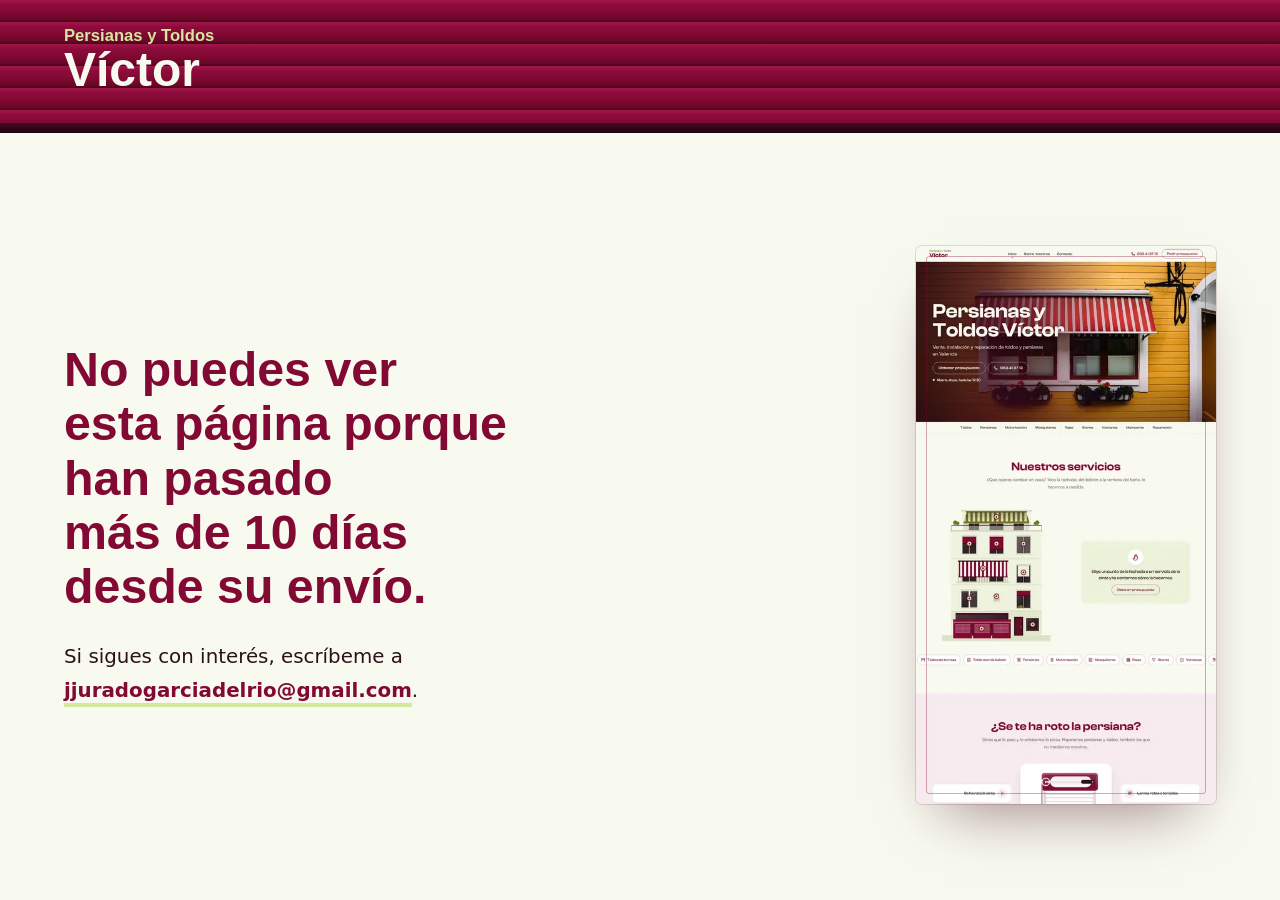
==== commit 64315341: "feat: ronda 2, dirección «Persiana» Hero con su foto original partida en lamas 3D (persiana que gira" ====
--- a/prototype/index.html
+++ b/prototype/index.html
@@ -3,8 +3,8 @@
 <head>
 <meta charset="utf-8">
 <meta name="viewport" content="width=device-width, initial-scale=1, viewport-fit=cover">
-<title>Toldos y persianas en Valencia desde 1963 | Persianas y Toldos Víctor</title>
-<meta name="description" content="Venta, instalación y reparación de toldos, persianas, mosquiteras, estores y mamparas en Valencia. Tienda familiar en Patraix desde 1963. Presupuesto sin compromiso: 963 41 37 13.">
+<title>Persianas y Toldos Víctor | Venta, instalación y reparación de toldos y persianas en Valencia</title>
+<meta name="description" content="Venta, instalación y reparación de toldos y persianas en Valencia. Más de 60 años de experiencia. Mosquiteras, rejas, stores, ventanas, mamparas y motorización. Te asesoramos sin compromiso: 963 41 37 13.">
 <link rel="canonical" href="https://persianasytoldosvictor.es/">
 <!-- Prototipo de propuesta: fuera de los buscadores. En la web definitiva, quitar esta línea. -->
 <meta name="robots" content="noindex, nofollow">
@@ -12,24 +12,24 @@
 <meta property="og:type" content="website">
 <meta property="og:locale" content="es_ES">
 <meta property="og:site_name" content="Persianas y Toldos Víctor">
-<meta property="og:title" content="Toldos y persianas en Valencia, desde 1963 | Persianas y Toldos Víctor">
-<meta property="og:description" content="Venta, instalación y reparación de toldos y persianas en Valencia. Tienda familiar en Patraix. Presupuesto sin compromiso.">
+<meta property="og:title" content="Persianas y Toldos Víctor | Toldos y persianas en Valencia">
+<meta property="og:description" content="Venta, instalación y reparación de toldos y persianas en Valencia. Más de 60 años de experiencia.">
 <meta property="og:url" content="https://persianasytoldosvictor.es/">
-<meta property="og:image" content="https://jjurado2026.github.io/persianas-toldos-victor/assets/img/stor-balcon-1280.webp">
+<meta property="og:image" content="https://jjurado2026.github.io/persianas-toldos-victor/assets/img/hero-toldo-1440.webp">
 <meta property="og:image:type" content="image/webp">
-<meta property="og:image:width" content="1280">
-<meta property="og:image:height" content="1280">
-<meta property="og:image:alt" content="Toldo stor instalado en un balcón de Valencia">
+<meta property="og:image:width" content="1440">
+<meta property="og:image:height" content="960">
+<meta property="og:image:alt" content="Toldo a rayas rojas y blancas sobre una ventana en una fachada de madera amarilla">
 <meta name="twitter:card" content="summary_large_image">
 <link rel="icon" href="assets/img/favicon.svg" type="image/svg+xml">
 <link rel="apple-touch-icon" href="assets/img/apple-touch-icon.png">
 <script>
   /* Caducidad: la propuesta se ve 10 días desde su envío (el día de envío cuenta). PROVISIONAL, como si se
-     enviara el 28-oct-2026: visible hasta el viernes 6 de noviembre de 2026 a las 23:59 de Madrid
-     (7-nov 00:00 CET = 6-nov 23:00 UTC). Ajustar al día real de envío. En local no caduca;
+     enviara el 3-nov-2026: visible hasta el jueves 12 de noviembre de 2026 a las 23:59 de Madrid
+     (13-nov 00:00 CET = 12-nov 23:00 UTC). Ajustar al día real de envío. En local no caduca;
      ?caducada lo simula. */
   (function () {
-    var fin = Date.UTC(2026, 10, 6, 23, 0);
+    var fin = Date.UTC(2026, 10, 12, 23, 0);
     if (/[?&]caducada\b/.test(location.search) || (location.protocol !== 'file:' && !/^(localhost|127\.0\.0\.1)$/.test(location.hostname) && Date.now() >= fin)) {
       document.documentElement.style.display = 'none';
       location.replace('caducada.html');
@@ -48,11 +48,11 @@
     setTimeout(function () { if (!window.PTV) { d.classList.remove('anima'); d.classList.add('quieto'); } }, 4000);
   })(document.documentElement);
 </script>
-<link rel="preload" href="assets/fonts/funnel-display.woff2" as="font" type="font/woff2" crossorigin>
-<link rel="preload" href="assets/fonts/funnel-sans.woff2" as="font" type="font/woff2" crossorigin>
-<link rel="preload" as="image" href="assets/img/stor-balcon-960.webp" imagesrcset="assets/img/stor-balcon-480.webp 480w, assets/img/stor-balcon-720.webp 720w, assets/img/stor-balcon-960.webp 960w, assets/img/stor-balcon-1280.webp 1280w" imagesizes="(min-width: 1000px) 40vw, 86vw" fetchpriority="high">
-<link rel="stylesheet" href="assets/css/base.css">
-<link rel="stylesheet" href="assets/css/home.css">
+<link rel="preload" href="assets/fonts/clash-display-600.woff2" as="font" type="font/woff2" crossorigin>
+<link rel="preload" href="assets/fonts/satoshi-400.woff2" as="font" type="font/woff2" crossorigin>
+<link rel="preload" as="image" href="assets/img/hero-toldo-1440.webp" imagesrcset="assets/img/hero-toldo-960.webp 960w, assets/img/hero-toldo-1440.webp 1440w, assets/img/hero-toldo-1920.webp 1920w, assets/img/hero-toldo-2560.webp 2560w" imagesizes="100vw" fetchpriority="high">
+<link rel="stylesheet" href="assets/css/base.css?v=2">
+<link rel="stylesheet" href="assets/css/home.css?v=2">
 <script type="application/ld+json">
 {
   "@context": "https://schema.org",
@@ -63,7 +63,7 @@
   "telephone": "+34963413713",
   "email": "persianasvictor.zz@gmail.com",
   "foundingDate": "1963",
-  "image": "https://jjurado2026.github.io/persianas-toldos-victor/assets/img/stor-balcon-1280.webp",
+  "image": "https://jjurado2026.github.io/persianas-toldos-victor/assets/img/hero-toldo-1440.webp",
   "address": { "@type": "PostalAddress", "streetAddress": "Calle Lladró y Mallí, 12", "postalCode": "46007", "addressLocality": "València", "addressRegion": "Valencia", "addressCountry": "ES" },
   "geo": { "@type": "GeoCoordinates", "latitude": 39.4617461, "longitude": -0.3891649 },
   "areaServed": "Valencia",
@@ -98,6 +98,24 @@
   <symbol id="i-red" viewBox="0 0 24 24"><g fill="none" stroke="currentColor" stroke-width="1.5"><rect x="4" y="3" width="16" height="18" rx="1.5"/><path d="M4 7.5h16M4 12h16M4 16.5h16M8.5 3v18M12 3v18M15.5 3v18" opacity=".7"/></g></symbol>
   <symbol id="i-reja" viewBox="0 0 24 24"><g fill="none" stroke="currentColor" stroke-width="1.8" stroke-linecap="round"><rect x="4" y="3" width="16" height="18" rx="1.5"/><path d="M8 3v18M12 3v18M16 3v18M4 9h16M4 15h16"/></g></symbol>
   <symbol id="i-mando" viewBox="0 0 24 24"><g fill="none" stroke="currentColor" stroke-width="1.8" stroke-linecap="round" stroke-linejoin="round"><rect x="7" y="2.5" width="10" height="19" rx="4"/><path d="m10 8 2-2 2 2M10 15l2 2 2-2"/><circle cx="12" cy="11.5" r="1" fill="currentColor"/></g></symbol>
+  <symbol id="i-mano" viewBox="0 0 24 24"><path fill="none" stroke="currentColor" stroke-width="1.7" stroke-linecap="round" stroke-linejoin="round" d="M9 11V5.5a1.5 1.5 0 0 1 3 0V10m0-.5V4.5a1.5 1.5 0 0 1 3 0V10m0-1a1.5 1.5 0 0 1 3 0v5.5a6.5 6.5 0 0 1-6.5 6.5h-.6a6 6 0 0 1-4.6-2.2L4 15.6a1.5 1.5 0 0 1 2.3-1.9L9 16.4V11"/></symbol>
+  <symbol id="i-girar" viewBox="0 0 24 24"><g fill="none" stroke="currentColor" stroke-width="1.8" stroke-linecap="round" stroke-linejoin="round"><path d="M4 12a8 8 0 0 1 13.7-5.6L20 9"/><path d="M20 4v5h-5"/><path d="M20 12a8 8 0 0 1-13.7 5.6L4 15"/><path d="M4 20v-5h5"/></g></symbol>
+  <symbol id="i-toldo" viewBox="0 0 24 24"><g fill="none" stroke="currentColor" stroke-width="1.7" stroke-linecap="round" stroke-linejoin="round"><path d="M3 5h18"/><path d="M4 5l-1 7h18l-1-7"/><path d="M7.5 5 7 12M12 5v7M16.5 5l.5 7"/><path d="M4 12v8M20 12v8"/></g></symbol>
+  <symbol id="i-stor" viewBox="0 0 24 24"><g fill="none" stroke="currentColor" stroke-width="1.7" stroke-linecap="round" stroke-linejoin="round"><path d="M4 4h16"/><path d="M5 4v10l-1 3h16l-1-3V4"/><path d="M9 4v10M15 4v10"/><path d="M3 20h18"/></g></symbol>
+  <symbol id="i-lamas" viewBox="0 0 24 24"><g fill="none" stroke="currentColor" stroke-width="1.7" stroke-linecap="round"><rect x="4" y="3" width="16" height="4" rx="1"/><path d="M5 10h14M5 13.5h14M5 17h14M5 20.5h14"/></g></symbol>
+  <symbol id="i-estor" viewBox="0 0 24 24"><g fill="none" stroke="currentColor" stroke-width="1.7" stroke-linecap="round" stroke-linejoin="round"><path d="M4 4h16"/><path d="M6 4v9h12V4"/><path d="M6 13q6 3 12 0"/><path d="M12 15v5"/><circle cx="12" cy="20.5" r=".8" fill="currentColor"/></g></symbol>
+  <symbol id="i-ventana" viewBox="0 0 24 24"><g fill="none" stroke="currentColor" stroke-width="1.7" stroke-linecap="round" stroke-linejoin="round"><rect x="4" y="3" width="16" height="18" rx="1.5"/><path d="M12 3v18M4 12h16"/></g></symbol>
+  <symbol id="i-mampara" viewBox="0 0 24 24"><g fill="none" stroke="currentColor" stroke-width="1.7" stroke-linecap="round" stroke-linejoin="round"><path d="M5 21V4h9v17"/><path d="M14 9h3a2 2 0 0 1 2 2"/><path d="M19 13v.5M17.5 15.5v.5M20.5 15.5v.5"/><path d="M8 8l3-3M8 12l5-5"/></g></symbol>
+  <symbol id="i-local" viewBox="0 0 24 24"><g fill="none" stroke="currentColor" stroke-width="1.7" stroke-linecap="round" stroke-linejoin="round"><path d="M3 9l2-5h14l2 5"/><path d="M3 9q1.5 2 3 0 1.5 2 3 0 1.5 2 3 0 1.5 2 3 0 1.5 2 3 0 1.5 2 3 0"/><path d="M5 11v9h14v-9"/><path d="M10 20v-5h4v5"/></g></symbol>
+  <symbol id="i-cinta" viewBox="0 0 24 24"><g fill="none" stroke="currentColor" stroke-width="1.8" stroke-linecap="round" stroke-linejoin="round"><path d="M10 3v7.5l1.5 1"/><path d="M10 21v-6.5l1.5-1"/><path d="M15 9l2-1.5M15.5 12H18M15 15l2 1.5"/></g></symbol>
+  <symbol id="i-atasco" viewBox="0 0 24 24"><g fill="none" stroke="currentColor" stroke-width="1.8" stroke-linecap="round" stroke-linejoin="round"><path d="M12 3v6M9 6l3-3 3 3"/><path d="M12 21v-6M9 18l3 3 3-3"/><path d="M5 12h14"/></g></symbol>
+  <symbol id="i-caida" viewBox="0 0 24 24"><g fill="none" stroke="currentColor" stroke-width="1.8" stroke-linecap="round" stroke-linejoin="round"><rect x="3" y="3" width="18" height="5" rx="1.5"/><path d="M12 11v9M8.5 16.5 12 20l3.5-3.5"/></g></symbol>
+  <symbol id="i-lamas-rotas" viewBox="0 0 24 24"><g fill="none" stroke="currentColor" stroke-width="1.8" stroke-linecap="round"><path d="M4 5h16M4 9h16"/><path d="M4 14.5l16-2.5"/><path d="M4 19h16"/></g></symbol>
+  <symbol id="i-motor" viewBox="0 0 24 24"><g fill="none" stroke="currentColor" stroke-width="1.8" stroke-linecap="round" stroke-linejoin="round"><rect x="2.5" y="8" width="15" height="8" rx="4"/><path d="M17.5 12h4"/><path d="M10.5 9.5 8.5 12h3l-2 2.5"/></g></symbol>
+  <symbol id="i-ruido" viewBox="0 0 24 24"><g fill="none" stroke="currentColor" stroke-width="1.8" stroke-linecap="round" stroke-linejoin="round"><path d="M4 9.5v5h3.5L12 18V6L7.5 9.5z"/><path d="M15.5 9a4 4 0 0 1 0 6M18 6.5a7.5 7.5 0 0 1 0 11"/></g></symbol>
+  <symbol id="i-medalla" viewBox="0 0 24 24"><g fill="none" stroke="currentColor" stroke-width="1.8" stroke-linecap="round" stroke-linejoin="round"><circle cx="12" cy="9" r="5.5"/><path d="M8.8 13.5 7.5 21l4.5-2.5 4.5 2.5-1.3-7.5"/><path d="m10 9 1.4 1.4L14.2 7.6"/></g></symbol>
+  <symbol id="i-hucha" viewBox="0 0 24 24"><g fill="none" stroke="currentColor" stroke-width="1.8" stroke-linecap="round" stroke-linejoin="round"><path d="M5 11a6 6 0 0 1 6-5h2a6 6 0 0 1 5.6 4H20v4h-1.6a6 6 0 0 1-2.4 2.6V19h-3v-1.5h-2V19H8v-2.4A6 6 0 0 1 5 11z"/><path d="M5 11H3.5M10 6.2V5"/><circle cx="15" cy="10" r=".8" fill="currentColor"/></g></symbol>
+  <symbol id="i-etiqueta" viewBox="0 0 24 24"><g fill="none" stroke="currentColor" stroke-width="1.8" stroke-linecap="round" stroke-linejoin="round"><path d="M3 12V4h8l10 10-8 8z"/><circle cx="7.5" cy="8" r="1.5"/></g></symbol>
 </svg>
 
 <a class="saltar" href="#contenido">Saltar al contenido</a>
@@ -109,13 +127,13 @@
       <span class="marca__nombre">Víctor</span>
     </a>
     <nav class="cab__nav" aria-label="Principal">
-      <a href="https://persianasytoldosvictor.es/" aria-current="page"><span>Inicio</span></a>
-      <a href="https://persianasytoldosvictor.es/sobre-nosotros"><span>Sobre nosotros</span></a>
-      <a href="https://persianasytoldosvictor.es/contacto"><span>Contacto</span></a>
+      <a href="https://persianasytoldosvictor.es/" aria-current="page">Inicio</a>
+      <a href="https://persianasytoldosvictor.es/sobre-nosotros">Sobre nosotros</a>
+      <a href="https://persianasytoldosvictor.es/contacto">Contacto</a>
     </nav>
     <div class="cab__acciones">
       <a class="cab__tel" href="tel:+34963413713" aria-label="Llamar al 963 41 37 13"><svg class="ico" aria-hidden="true"><use href="#i-tel"/></svg><span>963 41 37 13</span></a>
-      <a class="boton boton--granate boton--cab" href="#presupuesto"><span>Pedir presupuesto</span></a>
+      <a class="boton" href="#presupuesto"><span>Pedir presupuesto</span></a>
       <button class="cab__menu" type="button" aria-expanded="false" aria-controls="menu-movil"><svg class="ico" aria-hidden="true"><use href="#i-menu"/></svg><span>Menú</span></button>
     </div>
   </div>
@@ -127,88 +145,53 @@
       <a href="https://persianasytoldosvictor.es/terminos-y-condiciones">Términos y condiciones</a>
     </nav>
     <div class="menu-movil__pie">
-      <a class="boton boton--granate" href="#presupuesto"><span>Pedir presupuesto</span></a>
-      <a class="boton boton--linea" href="tel:+34963413713"><svg class="ico" aria-hidden="true"><use href="#i-tel"/></svg><span>963 41 37 13</span></a>
+      <a class="boton boton--grande" href="#presupuesto"><span>Pedir presupuesto</span></a>
+      <a class="boton boton--grande" href="tel:+34963413713"><svg class="ico" aria-hidden="true"><use href="#i-tel"/></svg><span>963 41 37 13</span></a>
     </div>
   </div>
 </header>
 
 <main id="contenido">
 
-  <!-- 1 · HERO «MANDO» ─────────────────────────────────────────────── -->
+  <!-- 1 · HERO: su foto, hecha persiana ──────────────────────────────── -->
   <section class="hero" data-hero aria-labelledby="hero-titulo">
-    <div class="hero__marco">
-      <h1 class="hero__titulo" id="hero-titulo">
-        <span class="hero__t1">Toldos y persianas</span>
-        <span class="hero__t2">en Valencia, desde&nbsp;1963.</span>
-      </h1>
-
-      <div class="hero__ventana">
-        <div class="ventana" id="ventana">
-          <div class="ventana__cajon" aria-hidden="true"><span class="ventana__receptor"></span></div>
-          <div class="ventana__hueco">
-            <div class="ventana__fotos" id="ventana-fotos">
-              <img class="ventana__foto is-actual" data-foto data-pie="Toldo stor en un balcón" src="assets/img/stor-balcon-960.webp" srcset="assets/img/stor-balcon-480.webp 480w, assets/img/stor-balcon-720.webp 720w, assets/img/stor-balcon-960.webp 960w, assets/img/stor-balcon-1280.webp 1280w" sizes="(min-width: 1000px) 40vw, 86vw" width="960" height="960" alt="Toldo stor de lona clara instalado en un balcón, visto desde dentro" fetchpriority="high">
-              <img class="ventana__foto" data-foto data-pie="Cerramiento para la terraza de un bar" data-srcset="assets/img/cerramiento-bar-480.webp 480w, assets/img/cerramiento-bar-720.webp 720w, assets/img/cerramiento-bar-960.webp 960w, assets/img/cerramiento-bar-1280.webp 1280w" sizes="(min-width: 1000px) 40vw, 86vw" width="960" height="960" alt="Cerramiento de lona granate con ventanas de cristal en la terraza de un bar">
-              <img class="ventana__foto" data-foto data-pie="Toldo plegable con lona estampada en un ático" data-srcset="assets/img/toldo-estampado-480.webp 480w, assets/img/toldo-estampado-720.webp 720w, assets/img/toldo-estampado-960.webp 960w, assets/img/toldo-estampado-1280.webp 1280w" sizes="(min-width: 1000px) 40vw, 86vw" width="960" height="960" alt="Toldo plegable con lona estampada de hojas sobre un ático con celosía">
-              <img class="ventana__foto" data-foto data-pie="Ventana de aluminio con su persiana" data-srcset="assets/img/ventana-persiana-480.webp 480w, assets/img/ventana-persiana-720.webp 720w, assets/img/ventana-persiana-960.webp 960w, assets/img/ventana-persiana-1280.webp 1280w" sizes="(min-width: 1000px) 40vw, 86vw" width="960" height="960" alt="Ventana corredera de aluminio blanco con su persiana y cajón, recién instalada">
-              <img class="ventana__foto" data-foto data-pie="Toldo de lona amarilla en una terraza" data-srcset="assets/img/toldo-terraza-480.webp 480w, assets/img/toldo-terraza-720.webp 720w, assets/img/toldo-terraza-960.webp 960w, assets/img/toldo-terraza-1280.webp 1280w" sizes="(min-width: 1000px) 40vw, 86vw" width="960" height="960" alt="Toldo plegable de lona amarilla sobre guías en una terraza con plantas">
-              <img class="ventana__foto" data-foto data-pie="Mampara fija de ducha" data-srcset="assets/img/mampara-480.webp 480w, assets/img/mampara-720.webp 720w, assets/img/mampara-960.webp 960w, assets/img/mampara-1280.webp 1280w" sizes="(min-width: 1000px) 40vw, 86vw" width="1280" height="1280" alt="Mampara fija de cristal templado en un plato de ducha">
-            </div>
-            <div class="persiana" id="persiana" aria-hidden="true">
-              <div class="persiana__pano"><div class="persiana__remate"></div></div>
-            </div>
-          </div>
-          <p class="ventana__pie" id="ventana-pie" aria-live="polite">Toldo stor en un balcón</p>
-        </div>
-
-        <div class="mando" role="group" aria-label="Mando de la persiana">
-          <span class="mando__led" aria-hidden="true"></span>
-          <button class="mando__b" type="button" data-mando="subir" aria-label="Subir la persiana" aria-controls="ventana"><span class="mando__tecla"><svg class="ico" aria-hidden="true"><use href="#i-subir"/></svg></span></button>
-          <button class="mando__b" type="button" data-mando="parar" aria-label="Parar la persiana" aria-controls="ventana"><span class="mando__tecla"><svg class="ico" aria-hidden="true"><use href="#i-parar"/></svg></span></button>
-          <button class="mando__b" type="button" data-mando="bajar" aria-label="Bajar la persiana" aria-controls="ventana"><span class="mando__tecla"><svg class="ico" aria-hidden="true"><use href="#i-bajar"/></svg></span></button>
-          <span class="mando__ayuda">Pruébalo</span>
-        </div>
-      </div>
-
-      <div class="hero__izq">
-        <div class="hero__botones">
-          <a class="boton boton--granate boton--grande" href="#presupuesto"><span>Pedir presupuesto</span></a>
-          <a class="boton boton--lima boton--grande" href="tel:+34963413713"><svg class="ico" aria-hidden="true"><use href="#i-tel"/></svg><span>Llamar</span></a>
-        </div>
-      </div>
-
-      <div class="hero__der">
-        <p class="hero__entrada">Venta, instalación y reparación a la medida de tu balcón, tu ventana o tu negocio. Te asesoramos sin compromiso.</p>
-        <p class="estado" data-estado><span class="estado__luz" aria-hidden="true"></span><span class="estado__txt">De lunes a jueves, de 9:00 a 13:30 y de 17:00 a 19:30. Viernes, de 9:00 a 14:00.</span></p>
-        <p class="hero__donde"><a href="https://www.google.com/maps/search/?api=1&amp;query=Persianas+y+Toldos+V%C3%ADctor%2C+Calle+Lladr%C3%B3+y+Mall%C3%AD+12%2C+46007+Valencia" target="_blank" rel="noopener"><svg class="ico" aria-hidden="true"><use href="#i-pin"/></svg><span>C/ Lladró y Mallí, 12. Patraix</span></a></p>
-        <p class="hero__tel"><a href="tel:+34963413713">963 41 37 13</a></p>
-      </div>
-    </div>
-
-    <nav class="hero__productos" aria-label="Productos">
+    <div class="hero__escena" id="escena">
+      <img class="hero__foto" id="hero-foto" src="assets/img/hero-toldo-1440.webp" srcset="assets/img/hero-toldo-960.webp 960w, assets/img/hero-toldo-1440.webp 1440w, assets/img/hero-toldo-1920.webp 1920w, assets/img/hero-toldo-2560.webp 2560w" sizes="100vw" width="2560" height="1707" alt="Toldo a rayas rojas y blancas sobre una ventana, en una fachada de madera amarilla" fetchpriority="high">
+      <div class="hero__lamas" id="lamas" aria-hidden="true"></div>
+      <div class="hero__velo" aria-hidden="true"></div>
+      <p class="hero__pista" aria-hidden="true"><svg class="ico"><use href="#i-mano"/></svg><span class="hero__pista-raton">Pasa el cursor por la persiana</span><span class="hero__pista-dedo">Toca la persiana</span></p>
+    </div>
+    <div class="hero__texto">
+      <h1 class="hero__titulo" id="hero-titulo"><span class="hero__linea"><span>Persianas y</span></span> <span class="hero__linea"><span>Toldos Víctor</span></span></h1>
+      <p class="hero__lema">Venta, instalación y reparación de toldos y persianas en Valencia</p>
+      <div class="hero__botones">
+        <a class="boton boton--claro boton--grande" href="#presupuesto"><span>Obtener presupuesto</span></a>
+        <a class="boton boton--claro boton--grande" href="tel:+34963413713"><svg class="ico" aria-hidden="true"><use href="#i-tel"/></svg><span>963 41 37 13</span></a>
+      </div>
+      <p class="estado estado--claro" data-estado><span class="estado__luz" aria-hidden="true"></span><span class="estado__txt">De lunes a jueves, de 9:00 a 13:30 y de 17:00 a 19:30. Viernes, de 9:00 a 14:00.</span></p>
+    </div>
+    <nav class="hero__productos" aria-label="Servicios">
       <ul>
         <li><a href="#servicios" data-ir="toldos"><span>Toldos</span></a></li>
         <li><a href="#servicios" data-ir="persianas"><span>Persianas</span></a></li>
         <li><a href="#servicios" data-ir="motorizacion"><span>Motorización</span></a></li>
         <li><a href="#servicios" data-ir="mosquiteras"><span>Mosquiteras</span></a></li>
         <li><a href="#servicios" data-ir="rejas"><span>Rejas</span></a></li>
-        <li><a href="#servicios" data-ir="estores"><span>Estores</span></a></li>
+        <li><a href="#servicios" data-ir="estores"><span>Stores</span></a></li>
         <li><a href="#servicios" data-ir="ventanas"><span>Ventanas</span></a></li>
         <li><a href="#servicios" data-ir="mamparas"><span>Mamparas</span></a></li>
-        <li><a href="#reparaciones"><span>Reparaciones</span></a></li>
+        <li><a href="#reparaciones"><span>Reparación</span></a></li>
       </ul>
     </nav>
   </section>
 
-  <!-- 2 · FACHADA: SERVICIOS ───────────────────────────────────────── -->
+  <!-- 2 · NUESTROS SERVICIOS: la fachada ─────────────────────────────── -->
   <section class="servicios" id="servicios" aria-labelledby="servicios-titulo">
-    <div class="envoltura servicios__dentro">
-      <div class="servicios__cabeza">
-        <h2 class="titulo" id="servicios-titulo"><span class="titulo__linea"><span>¿Qué quieres cambiar en casa?</span></span></h2>
-        <p class="servicios__entrada">Toca la fachada. Del balcón a la ventana del baño, lo hacemos a medida.</p>
-      </div>
-
+    <div class="envoltura">
+      <header class="cabeza">
+        <h2 class="titulo" id="servicios-titulo">Nuestros servicios</h2>
+        <p>¿Qué quieres cambiar en casa? Toca la fachada: del balcón a la ventana del baño, lo hacemos a medida.</p>
+      </header>
       <div class="fachada">
         <div class="fachada__lienzo" id="fachada">
           <svg class="fachada__svg" viewBox="0 0 600 760" aria-hidden="true" focusable="false">
@@ -346,165 +329,173 @@
             <button type="button" tabindex="-1" class="pin" data-ir="rejas" aria-label="Rejas" style="--x:83.5%;--y:88%"><span class="pin__onda"></span><span class="pin__punto"></span></button>
           </div>
         </div>
-
-        <div class="fachada__lado">
-          <div class="productos" role="tablist" aria-label="Productos" aria-orientation="vertical">
-            <button type="button" role="tab" id="t-toldos" aria-controls="p-toldos" aria-selected="false" data-producto="toldos"><span>Toldos de terraza</span></button>
-            <button type="button" role="tab" id="t-stor" aria-controls="p-stor" aria-selected="false" data-producto="stor"><span>Toldo stor de balcón</span></button>
-            <button type="button" role="tab" id="t-persianas" aria-controls="p-persianas" aria-selected="false" data-producto="persianas"><span>Persianas</span></button>
-            <button type="button" role="tab" id="t-motorizacion" aria-controls="p-motorizacion" aria-selected="false" data-producto="motorizacion"><span>Motorización</span></button>
-            <button type="button" role="tab" id="t-mosquiteras" aria-controls="p-mosquiteras" aria-selected="false" data-producto="mosquiteras"><span>Mosquiteras</span></button>
-            <button type="button" role="tab" id="t-rejas" aria-controls="p-rejas" aria-selected="false" data-producto="rejas"><span>Rejas</span></button>
-            <button type="button" role="tab" id="t-estores" aria-controls="p-estores" aria-selected="false" data-producto="estores"><span>Estores</span></button>
-            <button type="button" role="tab" id="t-ventanas" aria-controls="p-ventanas" aria-selected="false" data-producto="ventanas"><span>Ventanas</span></button>
-            <button type="button" role="tab" id="t-mamparas" aria-controls="p-mamparas" aria-selected="false" data-producto="mamparas"><span>Mamparas</span></button>
-            <button type="button" role="tab" id="t-negocios" aria-controls="p-negocios" aria-selected="false" data-producto="negocios"><span>Toldos para negocios</span></button>
-          </div>
-
-          <div class="ficha-caja">
-            <article class="ficha ficha--inicio" id="p-inicio">
-              <p class="ficha__aviso">Elige un punto de la fachada o un producto de la lista y te contamos cómo lo hacemos.</p>
-              <a class="boton boton--granate" href="#presupuesto"><span>Pedir presupuesto</span></a>
-            </article>
-            <article class="ficha" id="p-toldos" role="tabpanel" aria-labelledby="t-toldos" tabindex="0">
+        <div class="ficha-caja">
+          <article class="ficha ficha--inicio" id="p-inicio">
+            <span class="ficha__mano" aria-hidden="true"><svg class="ico"><use href="#i-mano"/></svg></span>
+            <p class="ficha__aviso">Elige un punto de la fachada o un servicio de la cinta y te contamos cómo lo hacemos.</p>
+            <div class="ficha__botones"><a class="boton" href="#presupuesto"><span>Obtener presupuesto</span></a></div>
+          </article>
+          <article class="ficha" id="p-toldos" role="tabpanel" aria-labelledby="t-toldos" tabindex="0">
               <figure class="ficha__foto"><img data-foto loading="lazy" src="assets/img/toldo-estampado-480.webp" srcset="assets/img/toldo-estampado-480.webp 480w, assets/img/toldo-estampado-720.webp 720w" sizes="(min-width: 1000px) 200px, 34vw" width="480" height="480" alt="Toldo plegable con lona estampada de hojas en un ático"></figure>
               <div class="ficha__texto"><h3>Toldos de terraza</h3><p>Brazo extensible, punto recto o capota para terrazas y áticos. Lonas lisas, a rayas o estampadas.</p></div>
-              <div class="ficha__botones"><a class="boton boton--granate" href="#presupuesto" data-pedir="Toldo"><span>Pedir presupuesto de toldo</span></a><a class="boton boton--linea" href="tel:+34963413713"><svg class="ico" aria-hidden="true"><use href="#i-tel"/></svg><span>Llamar</span></a></div>
+              <div class="ficha__botones"><a class="boton boton--peq" href="#presupuesto" data-pedir="Toldo"><span>Pedir presupuesto de toldo</span></a><a class="boton boton--peq" href="tel:+34963413713"><svg class="ico" aria-hidden="true"><use href="#i-tel"/></svg><span>Llamar</span></a></div>
             </article>
             <article class="ficha" id="p-stor" role="tabpanel" aria-labelledby="t-stor" tabindex="0">
               <figure class="ficha__foto"><img data-foto loading="lazy" src="assets/img/stor-balcon-480.webp" srcset="assets/img/stor-balcon-480.webp 480w, assets/img/stor-balcon-720.webp 720w" sizes="(min-width: 1000px) 200px, 34vw" width="480" height="480" alt="Toldo stor instalado en un balcón"></figure>
               <div class="ficha__texto"><h3>Toldo stor de balcón</h3><p>El toldo de los balcones de Valencia: baja por delante de la barandilla y se sujeta a ella. Con manivela o con motor.</p></div>
-              <div class="ficha__botones"><a class="boton boton--granate" href="#presupuesto" data-pedir="Toldo"><span>Pedir presupuesto de stor</span></a><a class="boton boton--linea" href="tel:+34963413713"><svg class="ico" aria-hidden="true"><use href="#i-tel"/></svg><span>Llamar</span></a></div>
+              <div class="ficha__botones"><a class="boton boton--peq" href="#presupuesto" data-pedir="Toldo"><span>Pedir presupuesto de stor</span></a><a class="boton boton--peq" href="tel:+34963413713"><svg class="ico" aria-hidden="true"><use href="#i-tel"/></svg><span>Llamar</span></a></div>
             </article>
             <article class="ficha" id="p-persianas" role="tabpanel" aria-labelledby="t-persianas" tabindex="0">
               <figure class="ficha__foto"><img data-foto loading="lazy" src="assets/img/ventana-persiana-480.webp" srcset="assets/img/ventana-persiana-480.webp 480w, assets/img/ventana-persiana-720.webp 720w" sizes="(min-width: 1000px) 200px, 34vw" width="480" height="480" alt="Persiana con su cajón en una ventana de aluminio recién instalada"></figure>
               <div class="ficha__texto"><h3>Persianas</h3><p>De aluminio, PVC o seguridad. Nuevas, o cambiamos lamas, cinta y eje de la que ya tienes.</p></div>
-              <div class="ficha__botones"><a class="boton boton--granate" href="#presupuesto" data-pedir="Persiana"><span>Pedir presupuesto de persiana</span></a><a class="boton boton--linea" href="#reparaciones"><svg class="ico" aria-hidden="true"><use href="#i-llave"/></svg><span>Está rota</span></a></div>
+              <div class="ficha__botones"><a class="boton boton--peq" href="#presupuesto" data-pedir="Persiana"><span>Pedir presupuesto de persiana</span></a><a class="boton boton--peq" href="#reparaciones"><svg class="ico" aria-hidden="true"><use href="#i-llave"/></svg><span>Está rota</span></a></div>
             </article>
             <article class="ficha" id="p-motorizacion" role="tabpanel" aria-labelledby="t-motorizacion" tabindex="0">
               <div class="ficha__icono"><svg class="ico" aria-hidden="true"><use href="#i-mando"/></svg></div>
               <div class="ficha__texto"><h3>Motorización</h3><p>Sube y baja persianas y toldos con un pulsador o un mando. También los que ya tienes: como la persiana de arriba.</p></div>
-              <div class="ficha__botones"><a class="boton boton--granate" href="#presupuesto" data-pedir="Motorización"><span>Pedir presupuesto de motor</span></a><a class="boton boton--linea" href="tel:+34963413713"><svg class="ico" aria-hidden="true"><use href="#i-tel"/></svg><span>Llamar</span></a></div>
+              <div class="ficha__botones"><a class="boton boton--peq" href="#presupuesto" data-pedir="Motorización"><span>Pedir presupuesto de motor</span></a><a class="boton boton--peq" href="tel:+34963413713"><svg class="ico" aria-hidden="true"><use href="#i-tel"/></svg><span>Llamar</span></a></div>
             </article>
             <article class="ficha" id="p-mosquiteras" role="tabpanel" aria-labelledby="t-mosquiteras" tabindex="0">
               <div class="ficha__icono"><svg class="ico" aria-hidden="true"><use href="#i-red"/></svg></div>
               <div class="ficha__texto"><h3>Mosquiteras</h3><p>Enrollables, correderas o fijas, a la medida de cada ventana. Te enseñamos las mallas en la tienda.</p></div>
-              <div class="ficha__botones"><a class="boton boton--granate" href="#presupuesto" data-pedir="Mosquitera"><span>Pedir presupuesto de mosquitera</span></a><a class="boton boton--linea" href="tel:+34963413713"><svg class="ico" aria-hidden="true"><use href="#i-tel"/></svg><span>Llamar</span></a></div>
+              <div class="ficha__botones"><a class="boton boton--peq" href="#presupuesto" data-pedir="Mosquitera"><span>Pedir presupuesto de mosquitera</span></a><a class="boton boton--peq" href="tel:+34963413713"><svg class="ico" aria-hidden="true"><use href="#i-tel"/></svg><span>Llamar</span></a></div>
             </article>
             <article class="ficha" id="p-rejas" role="tabpanel" aria-labelledby="t-rejas" tabindex="0">
               <div class="ficha__icono"><svg class="ico" aria-hidden="true"><use href="#i-reja"/></svg></div>
               <div class="ficha__texto"><h3>Rejas</h3><p>Para ventanas y balcones a pie de calle, fijas o abatibles, a la medida del hueco.</p></div>
-              <div class="ficha__botones"><a class="boton boton--granate" href="#presupuesto" data-pedir="Reja"><span>Pedir presupuesto de reja</span></a><a class="boton boton--linea" href="tel:+34963413713"><svg class="ico" aria-hidden="true"><use href="#i-tel"/></svg><span>Llamar</span></a></div>
+              <div class="ficha__botones"><a class="boton boton--peq" href="#presupuesto" data-pedir="Reja"><span>Pedir presupuesto de reja</span></a><a class="boton boton--peq" href="tel:+34963413713"><svg class="ico" aria-hidden="true"><use href="#i-tel"/></svg><span>Llamar</span></a></div>
             </article>
             <article class="ficha" id="p-estores" role="tabpanel" aria-labelledby="t-estores" tabindex="0">
               <figure class="ficha__foto ficha__foto--apaisada"><img data-foto loading="lazy" src="assets/img/veneciana-460.webp" width="460" height="310" alt="Persiana veneciana en una ventana, con la mano que la ajusta"></figure>
-              <div class="ficha__texto"><h3>Estores</h3><p>Enrollables, plisados o de paquete, y venecianas para dentro de casa.</p></div>
-              <div class="ficha__botones"><a class="boton boton--granate" href="#presupuesto" data-pedir="Estor"><span>Pedir presupuesto de estor</span></a><a class="boton boton--linea" href="tel:+34963413713"><svg class="ico" aria-hidden="true"><use href="#i-tel"/></svg><span>Llamar</span></a></div>
+              <div class="ficha__texto"><h3>Stores</h3><p>Enrollables, plisados o de paquete, y venecianas para dentro de casa.</p></div>
+              <div class="ficha__botones"><a class="boton boton--peq" href="#presupuesto" data-pedir="Estor"><span>Pedir presupuesto de estor</span></a><a class="boton boton--peq" href="tel:+34963413713"><svg class="ico" aria-hidden="true"><use href="#i-tel"/></svg><span>Llamar</span></a></div>
             </article>
             <article class="ficha" id="p-ventanas" role="tabpanel" aria-labelledby="t-ventanas" tabindex="0">
               <figure class="ficha__foto"><img data-foto loading="lazy" src="assets/img/ventana-persiana-480.webp" srcset="assets/img/ventana-persiana-480.webp 480w, assets/img/ventana-persiana-720.webp 720w" sizes="(min-width: 1000px) 200px, 34vw" width="480" height="480" alt="Ventana corredera de aluminio blanco recién instalada"></figure>
               <div class="ficha__texto"><h3>Ventanas</h3><p>De aluminio y PVC, con su persiana y su mosquitera, montadas a la medida del hueco.</p></div>
-              <div class="ficha__botones"><a class="boton boton--granate" href="#presupuesto" data-pedir="Ventana"><span>Pedir presupuesto de ventana</span></a><a class="boton boton--linea" href="tel:+34963413713"><svg class="ico" aria-hidden="true"><use href="#i-tel"/></svg><span>Llamar</span></a></div>
+              <div class="ficha__botones"><a class="boton boton--peq" href="#presupuesto" data-pedir="Ventana"><span>Pedir presupuesto de ventana</span></a><a class="boton boton--peq" href="tel:+34963413713"><svg class="ico" aria-hidden="true"><use href="#i-tel"/></svg><span>Llamar</span></a></div>
             </article>
             <article class="ficha" id="p-mamparas" role="tabpanel" aria-labelledby="t-mamparas" tabindex="0">
               <figure class="ficha__foto"><img data-foto loading="lazy" src="assets/img/mampara-480.webp" srcset="assets/img/mampara-480.webp 480w, assets/img/mampara-720.webp 720w" sizes="(min-width: 1000px) 200px, 34vw" width="480" height="480" alt="Mampara fija de cristal templado en un plato de ducha"></figure>
               <div class="ficha__texto"><h3>Mamparas</h3><p>De ducha y bañera, en cristal templado. La fija de ducha, desde 190&nbsp;€ en 48&nbsp;horas.</p></div>
-              <div class="ficha__botones"><a class="boton boton--granate" href="#presupuesto" data-pedir="Mampara"><span>Pedir presupuesto de mampara</span></a><a class="boton boton--linea" href="#ofertas"><svg class="ico" aria-hidden="true"><use href="#i-euro"/></svg><span>Ver la oferta</span></a></div>
+              <div class="ficha__botones"><a class="boton boton--peq" href="#presupuesto" data-pedir="Mampara"><span>Pedir presupuesto de mampara</span></a><a class="boton boton--peq" href="#ofertas"><svg class="ico" aria-hidden="true"><use href="#i-euro"/></svg><span>Ver la oferta</span></a></div>
             </article>
             <article class="ficha" id="p-negocios" role="tabpanel" aria-labelledby="t-negocios" tabindex="0">
               <figure class="ficha__foto"><img data-foto loading="lazy" src="assets/img/cerramiento-bar-480.webp" srcset="assets/img/cerramiento-bar-480.webp 480w, assets/img/cerramiento-bar-720.webp 720w" sizes="(min-width: 1000px) 200px, 34vw" width="480" height="480" alt="Cerramiento granate con ventanas para la terraza de un bar"></figure>
               <div class="ficha__texto"><h3>Toldos para negocios</h3><p>Toldos y cerramientos para terrazas de bares y restaurantes, con ventanas de cristal y en el color de tu local.</p></div>
-              <div class="ficha__botones"><a class="boton boton--granate" href="#presupuesto" data-pedir="Toldo" data-donde="Negocio"><span>Pedir presupuesto para mi local</span></a><a class="boton boton--linea" href="tel:+34963413713"><svg class="ico" aria-hidden="true"><use href="#i-tel"/></svg><span>Llamar</span></a></div>
-            </article>
-          </div>
+              <div class="ficha__botones"><a class="boton boton--peq" href="#presupuesto" data-pedir="Toldo" data-donde="Negocio"><span>Pedir presupuesto para mi local</span></a><a class="boton boton--peq" href="tel:+34963413713"><svg class="ico" aria-hidden="true"><use href="#i-tel"/></svg><span>Llamar</span></a></div>
+            </article>
         </div>
       </div>
     </div>
-  </section>
-
-  <!-- 3 · REPARACIONES: LA PERSIANA POR DENTRO ─────────────────────── -->
+    <div class="cinta cinta--servicios" data-cinta data-velocidad="34" style="--hueco: 12px">
+      <div class="cinta__pista productos" role="tablist" aria-label="Servicios">
+        <button type="button" role="tab" id="t-toldos" aria-controls="p-toldos" aria-selected="false" data-producto="toldos"><svg class="ico" aria-hidden="true"><use href="#i-toldo"/></svg><span>Toldos de terraza</span></button>
+        <button type="button" role="tab" id="t-stor" aria-controls="p-stor" aria-selected="false" data-producto="stor"><svg class="ico" aria-hidden="true"><use href="#i-stor"/></svg><span>Toldo stor de balcón</span></button>
+        <button type="button" role="tab" id="t-persianas" aria-controls="p-persianas" aria-selected="false" data-producto="persianas"><svg class="ico" aria-hidden="true"><use href="#i-lamas"/></svg><span>Persianas</span></button>
+        <button type="button" role="tab" id="t-motorizacion" aria-controls="p-motorizacion" aria-selected="false" data-producto="motorizacion"><svg class="ico" aria-hidden="true"><use href="#i-mando"/></svg><span>Motorización</span></button>
+        <button type="button" role="tab" id="t-mosquiteras" aria-controls="p-mosquiteras" aria-selected="false" data-producto="mosquiteras"><svg class="ico" aria-hidden="true"><use href="#i-red"/></svg><span>Mosquiteras</span></button>
+        <button type="button" role="tab" id="t-rejas" aria-controls="p-rejas" aria-selected="false" data-producto="rejas"><svg class="ico" aria-hidden="true"><use href="#i-reja"/></svg><span>Rejas</span></button>
+        <button type="button" role="tab" id="t-estores" aria-controls="p-estores" aria-selected="false" data-producto="estores"><svg class="ico" aria-hidden="true"><use href="#i-estor"/></svg><span>Stores</span></button>
+        <button type="button" role="tab" id="t-ventanas" aria-controls="p-ventanas" aria-selected="false" data-producto="ventanas"><svg class="ico" aria-hidden="true"><use href="#i-ventana"/></svg><span>Ventanas</span></button>
+        <button type="button" role="tab" id="t-mamparas" aria-controls="p-mamparas" aria-selected="false" data-producto="mamparas"><svg class="ico" aria-hidden="true"><use href="#i-mampara"/></svg><span>Mamparas</span></button>
+        <button type="button" role="tab" id="t-negocios" aria-controls="p-negocios" aria-selected="false" data-producto="negocios"><svg class="ico" aria-hidden="true"><use href="#i-local"/></svg><span>Toldos para negocios</span></button>
+      </div>
+    </div>
+  </section>
+
+  <!-- 3 · ¿SE TE HA ROTO LA PERSIANA? ────────────────────────────────── -->
   <section class="reparar" id="reparaciones" aria-labelledby="reparar-titulo">
-    <div class="envoltura reparar__dentro">
-      <div class="reparar__texto">
-        <h2 class="titulo titulo--claro" id="reparar-titulo"><span class="titulo__linea"><span>¿Se te ha roto la persiana?</span></span></h2>
-        <p class="reparar__entrada">Dinos qué le pasa. Reparamos persianas y toldos, también los que no instalamos nosotros.</p>
-        <div class="averias" role="radiogroup" aria-label="¿Qué le pasa a tu persiana?">
-          <button type="button" role="radio" aria-checked="false" data-averia="cinta"><span class="averias__marca" aria-hidden="true"></span><span>Se ha roto la cinta</span></button>
-          <button type="button" role="radio" aria-checked="false" data-averia="atascada"><span class="averias__marca" aria-hidden="true"></span><span>No sube o no baja</span></button>
-          <button type="button" role="radio" aria-checked="false" data-averia="caida"><span class="averias__marca" aria-hidden="true"></span><span>Se ha caído dentro del cajón</span></button>
-          <button type="button" role="radio" aria-checked="false" data-averia="lamas"><span class="averias__marca" aria-hidden="true"></span><span>Lamas rotas o torcidas</span></button>
-          <button type="button" role="radio" aria-checked="false" data-averia="motor"><span class="averias__marca" aria-hidden="true"></span><span>El motor no responde</span></button>
-          <button type="button" role="radio" aria-checked="false" data-averia="dura"><span class="averias__marca" aria-hidden="true"></span><span>Va dura o hace ruido</span></button>
+    <div class="envoltura">
+      <header class="cabeza">
+        <h2 class="titulo" id="reparar-titulo">¿Se te ha roto la persiana?</h2>
+        <p>Dinos qué le pasa y te señalamos la pieza. Reparamos persianas y toldos, también los que no instalamos nosotros.</p>
+      </header>
+      <div class="taller" role="radiogroup" aria-label="¿Qué le pasa a tu persiana?">
+        <div class="taller__col">
+          <button type="button" class="averia" role="radio" aria-checked="false" data-averia="cinta"><span class="averia__ico" aria-hidden="true"><svg class="ico"><use href="#i-cinta"/></svg></span><span class="averia__txt">Se ha roto la cinta</span></button>
+          <button type="button" class="averia" role="radio" aria-checked="false" data-averia="atascada"><span class="averia__ico" aria-hidden="true"><svg class="ico"><use href="#i-atasco"/></svg></span><span class="averia__txt">No sube o no baja</span></button>
+          <button type="button" class="averia" role="radio" aria-checked="false" data-averia="caida"><span class="averia__ico" aria-hidden="true"><svg class="ico"><use href="#i-caida"/></svg></span><span class="averia__txt">Se ha caído dentro del cajón</span></button>
         </div>
-        <div class="diagnostico" aria-live="polite">
-          <p class="diagnostico__txt" data-diagnostico>Elige lo que le pasa y te señalamos la pieza en la persiana. Toldos también: lonas rotas, brazos, manivelas y motores.</p>
-          <div class="diagnostico__botones">
-            <a class="boton boton--lima" href="tel:+34963413713"><svg class="ico" aria-hidden="true"><use href="#i-tel"/></svg><span>Llamar para una reparación</span></a>
-            <a class="boton boton--linea-claro" href="#presupuesto" data-pedir="Reparación"><span>Pedir visita</span></a>
-          </div>
+        <figure class="taller__persiana">
+          <svg class="anatomia" id="anatomia" viewBox="0 0 440 500" role="img" aria-labelledby="anatomia-titulo">
+            <title id="anatomia-titulo">Una persiana por dentro: cajón, eje, polea, motor, cinta, recogedor, guías y lamas</title>
+            <defs>
+              <pattern id="an-lamas" width="10" height="20" patternUnits="userSpaceOnUse"><rect width="10" height="20" fill="#FFFFFF"/><rect width="10" height="3" fill="#FBF6F7"/><rect y="15" width="10" height="5" fill="#EAD9DE"/><rect y="19" width="10" height="1" fill="#C9A6B2"/></pattern>
+              <pattern id="an-rollo" width="8" height="7" patternUnits="userSpaceOnUse"><rect width="8" height="7" fill="#FFFFFF"/><rect y="5" width="8" height="2" fill="#E3CCD3"/></pattern>
+              <linearGradient id="an-cielo" x1="0" y1="0" x2="0" y2="1"><stop offset="0" stop-color="#E7EFCF"/><stop offset="1" stop-color="#F7F9EE"/></linearGradient>
+              <linearGradient id="an-cajon" x1="0" y1="0" x2="0" y2="1"><stop offset="0" stop-color="#A8496A"/><stop offset="1" stop-color="#820933"/></linearGradient>
+              <linearGradient id="an-guia" x1="0" y1="0" x2="1" y2="0"><stop offset="0" stop-color="#D9BCC6"/><stop offset=".5" stop-color="#F3E6EA"/><stop offset="1" stop-color="#D9BCC6"/></linearGradient>
+              <clipPath id="an-hueco"><rect x="112" y="122" width="256" height="330"/></clipPath>
+            </defs>
+            <!-- marco y cristal -->
+            <rect x="100" y="114" width="280" height="346" rx="8" fill="#EBDCE1"/>
+            <rect x="112" y="122" width="256" height="330" fill="url(#an-cielo)"/>
+            <path d="M240 122v330" stroke="#DCC7CE" stroke-width="3"/>
+            <path d="M150 300l60-60M180 330l80-80" stroke="#FFFFFF" stroke-width="6" stroke-linecap="round" opacity=".6"/>
+            <!-- paño de lamas -->
+            <g clip-path="url(#an-hueco)">
+              <g class="an-pano">
+                <rect x="112" y="122" width="256" height="200" fill="url(#an-lamas)"/>
+                <g class="an-lama-rota"><rect x="112" y="202" width="256" height="20" fill="#FFFFFF"/><rect x="112" y="217" width="256" height="5" fill="#EAD9DE"/></g>
+                <rect x="112" y="318" width="256" height="12" rx="2" fill="#C9A6B2"/>
+                <rect x="112" y="328" width="256" height="3" fill="#820933"/>
+              </g>
+            </g>
+            <!-- guías -->
+            <rect x="104" y="122" width="10" height="330" rx="3" fill="url(#an-guia)"/>
+            <rect x="366" y="122" width="10" height="330" rx="3" fill="url(#an-guia)"/>
+            <!-- alféizar -->
+            <rect x="86" y="456" width="308" height="14" rx="5" fill="#E2CDD4"/>
+            <!-- cajón abierto -->
+            <rect x="90" y="26" width="300" height="94" rx="14" fill="url(#an-cajon)"/>
+            <rect x="100" y="36" width="280" height="74" rx="10" fill="#5A0A26" opacity=".45"/>
+            <g class="an-eje"><rect x="136" y="44" width="220" height="58" rx="29" fill="url(#an-rollo)"/><rect x="118" y="68" width="250" height="10" rx="5" fill="#EBDCE1"/></g>
+            <g class="an-motor"><rect x="300" y="63" width="72" height="20" rx="10" fill="#2B1219"/><circle cx="362" cy="73" r="3.5" fill="#D4E79E"/></g>
+            <g class="an-polea"><circle cx="112" cy="73" r="20" fill="none" stroke="#F6EBEE" stroke-width="5"/><circle cx="112" cy="73" r="5" fill="#F6EBEE"/><path d="M112 55v36M94 73h36" stroke="#F6EBEE" stroke-width="2" opacity=".6"/></g>
+            <!-- cinta y recogedor -->
+            <g class="an-cinta">
+              <rect class="an-cinta__alta" x="88" y="84" width="7" height="160" rx="2" fill="#B98797"/>
+              <rect class="an-cinta__baja" x="88" y="252" width="7" height="104" rx="2" fill="#B98797"/>
+            </g>
+            <rect x="72" y="350" width="40" height="66" rx="9" fill="#820933"/>
+            <rect x="82" y="362" width="20" height="8" rx="3" fill="#F6EBEE"/>
+            <!-- ruido -->
+            <g class="an-ruido" stroke="#820933" stroke-width="3" fill="none" stroke-linecap="round">
+              <path d="M392 240q9 12 0 24M404 232q16 20 0 40"/><path d="M88 196q-9 12 0 24M76 188q-16 20 0 40"/>
+            </g>
+            <!-- resaltes: se encienden con la avería -->
+            <g class="an-h" fill="none" stroke="#820933" stroke-width="3" stroke-linejoin="round">
+              <rect class="an-h--cinta" x="80" y="80" width="23" height="282" rx="11"/>
+              <rect class="an-h--eje" x="128" y="38" width="236" height="70" rx="35"/>
+              <rect class="an-h--caida" x="106" y="118" width="268" height="218" rx="8"/>
+              <rect class="an-h--lamas" x="106" y="196" width="268" height="32" rx="8"/>
+              <rect class="an-h--motor" x="292" y="55" width="88" height="36" rx="18"/>
+              <path class="an-h--guias" d="M98 118h22v338H98zM360 118h22v338h-22z"/>
+            </g>
+            <!-- rótulos: solo se ve el de la pieza elegida -->
+            <g class="an-rotulos">
+              <g data-r="cinta"><rect x="6" y="276" width="70" height="30" rx="15"/><text x="41" y="296">Cinta</text></g>
+              <g data-r="eje"><rect x="170" y="-2" width="100" height="30" rx="15"/><text x="220" y="18">Eje</text></g>
+              <g data-r="caida"><rect x="170" y="-2" width="100" height="30" rx="15"/><text x="220" y="18">Eje y paño</text></g>
+              <g data-r="lamas"><rect x="370" y="196" width="68" height="30" rx="15"/><text x="404" y="216">Lamas</text></g>
+              <g data-r="motor"><rect x="300" y="-2" width="80" height="30" rx="15"/><text x="340" y="18">Motor</text></g>
+              <g data-r="guias"><rect x="374" y="282" width="62" height="30" rx="15"/><text x="405" y="302">Guías</text></g>
+            </g>
+          </svg>
+        </figure>
+        <div class="taller__col">
+          <button type="button" class="averia" role="radio" aria-checked="false" data-averia="lamas"><span class="averia__ico" aria-hidden="true"><svg class="ico"><use href="#i-lamas-rotas"/></svg></span><span class="averia__txt">Lamas rotas o torcidas</span></button>
+          <button type="button" class="averia" role="radio" aria-checked="false" data-averia="motor"><span class="averia__ico" aria-hidden="true"><svg class="ico"><use href="#i-motor"/></svg></span><span class="averia__txt">El motor no responde</span></button>
+          <button type="button" class="averia" role="radio" aria-checked="false" data-averia="dura"><span class="averia__ico" aria-hidden="true"><svg class="ico"><use href="#i-ruido"/></svg></span><span class="averia__txt">Va dura o hace ruido</span></button>
         </div>
       </div>
-
-      <div class="anatomia-caja">
-        <svg class="anatomia" id="anatomia" viewBox="-86 0 572 520" role="img" aria-labelledby="anatomia-titulo">
-          <title id="anatomia-titulo">Una persiana por dentro: cajón, eje, polea, motor, cinta, recogedor, guías y lamas</title>
-          <defs>
-            <pattern id="an-lamas" width="10" height="18" patternUnits="userSpaceOnUse"><rect width="10" height="18" fill="#F3F1E6"/><rect y="15.5" width="10" height="2.5" fill="#C9C2B4"/><rect width="10" height="1.2" fill="#FFFFFF"/></pattern>
-            <pattern id="an-rollo" width="8" height="5" patternUnits="userSpaceOnUse"><rect width="8" height="5" fill="#E7E2D3"/><rect y="4" width="8" height="1" fill="#B9B1A0"/></pattern>
-            <clipPath id="an-hueco"><rect x="84" y="112" width="312" height="378"/></clipPath>
-          </defs>
-          <!-- ventana y luz de fuera -->
-          <rect x="84" y="112" width="312" height="378" fill="#D4E79E" fill-opacity=".12"/>
-          <path d="M240 112v378" stroke="#D4E79E" stroke-opacity=".18" stroke-width="2"/>
-          <!-- paño de lamas -->
-          <g clip-path="url(#an-hueco)">
-            <g class="an-pano">
-              <rect x="84" y="112" width="312" height="252" fill="url(#an-lamas)"/>
-              <g class="an-lama-rota"><rect x="84" y="220" width="312" height="18" fill="#F3F1E6"/><rect x="84" y="235.5" width="312" height="2.5" fill="#C9C2B4"/></g>
-              <rect x="84" y="362" width="312" height="12" fill="#D9D3C4"/><rect x="84" y="372" width="312" height="3" fill="#2B1219"/>
-            </g>
-          </g>
-          <!-- guías -->
-          <rect class="an-guia" x="70" y="112" width="14" height="378" fill="#B48797"/>
-          <rect class="an-guia" x="396" y="112" width="14" height="378" fill="#B48797"/>
-          <!-- cajón abierto -->
-          <rect x="44" y="18" width="392" height="94" rx="6" fill="#5C1129"/>
-          <rect x="44" y="18" width="392" height="94" rx="6" fill="none" stroke="#F8FAF0" stroke-opacity=".18"/>
-          <g class="an-eje">
-            <rect x="96" y="35" width="300" height="58" rx="29" fill="url(#an-rollo)"/>
-            <rect x="80" y="56" width="336" height="16" rx="8" fill="#8E3757" opacity=".85"/>
-          </g>
-          <g class="an-motor"><rect x="318" y="54" width="92" height="20" rx="10" fill="#2B1219"/><circle cx="398" cy="64" r="3.4" fill="#D4E79E"/></g>
-          <g class="an-polea"><circle cx="70" cy="64" r="26" fill="none" stroke="#E7E2D3" stroke-width="5"/><circle cx="70" cy="64" r="5" fill="#E7E2D3"/><path d="M70 40v48M46 64h48" stroke="#E7E2D3" stroke-width="2" opacity=".6"/></g>
-          <!-- cinta y recogedor -->
-          <g class="an-cinta">
-            <rect class="an-cinta__alta" x="41" y="64" width="7" height="160" fill="#E7DCCB"/>
-            <rect class="an-cinta__baja" x="41" y="232" width="7" height="104" fill="#E7DCCB"/>
-          </g>
-          <rect class="an-recogedor" x="22" y="330" width="44" height="72" rx="6" fill="#8E3757"/>
-          <rect x="34" y="342" width="20" height="8" rx="2" fill="#5C1129"/>
-          <!-- resaltes (se encienden con la avería) -->
-          <g class="an-h" fill="none" stroke="#D4E79E" stroke-width="3" stroke-linejoin="round">
-            <rect class="an-h--cinta" x="35" y="60" width="19" height="346" rx="9"/>
-            <rect class="an-h--eje" x="74" y="28" width="348" height="72" rx="34"/>
-            <rect class="an-h--caida" x="80" y="108" width="320" height="276" rx="6"/>
-            <rect class="an-h--lamas" x="80" y="214" width="320" height="30" rx="6"/>
-            <rect class="an-h--motor" x="312" y="48" width="104" height="32" rx="16"/>
-            <path class="an-h--guias" d="M66 108h22v386H66zM392 108h22v386h-22z"/>
-          </g>
-          <g class="an-ruido" stroke="#D4E79E" stroke-width="2.4" fill="none" stroke-linecap="round">
-            <path d="M424 250q8 10 0 20M434 244q14 16 0 32"/><path d="M56 300q-8 10 0 20M46 294q-14 16 0 32"/>
-          </g>
-          <!-- rótulos -->
-          <g class="an-rotulos" font-size="15">
-            <text x="240" y="11" text-anchor="middle" data-r="eje">Cajón y eje</text>
-            <text x="362" y="104" text-anchor="middle" data-r="motor">Motor</text>
-            <text x="30" y="200" text-anchor="end" data-r="cinta">Cinta</text>
-            <text x="14" y="372" text-anchor="end" data-r="cinta">Recogedor</text>
-            <text x="422" y="150" data-r="lamas">Lamas</text>
-            <text x="422" y="330" data-r="guias">Guía</text>
-          </g>
-        </svg>
+      <div class="diagnostico" aria-live="polite">
+        <p class="diagnostico__txt" data-diagnostico>Elige lo que le pasa y la persiana te enseña la pieza. Toldos también: lonas, brazos, manivelas y motores.</p>
+        <div class="diagnostico__botones">
+          <a class="boton" href="tel:+34963413713"><svg class="ico" aria-hidden="true"><use href="#i-tel"/></svg><span>Llamar para una reparación</span></a>
+          <a class="boton" href="#presupuesto" data-pedir="Reparación de persiana"><span>Pedir visita</span></a>
+        </div>
       </div>
     </div>
   </section>
@@ -512,34 +503,77 @@
   <!-- 4 · OFERTAS ──────────────────────────────────────────────────── -->
   <section class="ofertas" id="ofertas" aria-labelledby="ofertas-titulo">
     <div class="envoltura">
-      <h2 class="titulo" id="ofertas-titulo"><span class="titulo__linea"><span>Ofertas de la tienda</span></span></h2>
-      <div class="ofertas__rejilla">
-        <article class="oferta oferta--mampara">
-          <div class="oferta__media"><figure class="oferta__foto"><img data-foto loading="lazy" src="assets/img/mampara-720.webp" srcset="assets/img/mampara-480.webp 480w, assets/img/mampara-720.webp 720w, assets/img/mampara-960.webp 960w" sizes="(min-width: 1000px) 30vw, 80vw" width="720" height="720" alt="Mampara fija de ducha de cristal templado instalada"><span class="foto-sol" aria-hidden="true"></span></figure>
-          <div class="etiqueta" aria-hidden="true"><span class="etiqueta__cordel"></span><span class="etiqueta__cuerpo"><span class="etiqueta__desde">desde</span><span class="etiqueta__precio">190&nbsp;€</span></span></div></div>
+      <header class="cabeza">
+        <h2 class="titulo" id="ofertas-titulo">Estate atento a todas nuestras ofertas y novedades</h2>
+      </header>
+    </div>
+    <div class="cinta cinta--ofertas" data-cinta data-velocidad="42" style="--hueco: clamp(16px, 2vw, 28px)">
+      <div class="cinta__pista">
+        <article class="oferta">
+          <figure class="oferta__foto oferta__foto--cuadrada"><img data-foto loading="lazy" src="assets/img/mampara-720.webp" srcset="assets/img/mampara-480.webp 480w, assets/img/mampara-720.webp 720w" sizes="320px" width="720" height="720" alt="Mampara fija de ducha de cristal templado instalada"><span class="foto-sol" aria-hidden="true"></span>
+            <span class="etiqueta" aria-hidden="true"><span class="etiqueta__cordel"></span><span class="etiqueta__cuerpo"><span class="etiqueta__desde">desde</span><span class="etiqueta__precio">190&nbsp;€</span></span></span></figure>
           <div class="oferta__texto">
-            <h3>Mampara fija de ducha de cristal templado, en 48&nbsp;horas</h3>
-            <p>Desde 190&nbsp;€, medida e instalada.</p>
-            <a class="boton boton--granate" href="#presupuesto" data-pedir="Mampara"><span>Pedir mi mampara</span></a>
+            <h3>Mampara ducha desde 190&nbsp;€</h3>
+            <p>Mampara fija ducha cristal templado en 48&nbsp;h desde 190&nbsp;€.</p>
+            <a class="boton boton--peq" href="#presupuesto" data-pedir="Mampara fija de ducha"><span>Obtener presupuesto</span></a>
           </div>
         </article>
-        <article class="oferta oferta--stor">
-          <div class="oferta__media"><figure class="oferta__foto"><img data-foto loading="lazy" src="assets/img/stor-oferta-600.webp" srcset="assets/img/stor-oferta-480.webp 480w, assets/img/stor-oferta-600.webp 600w" sizes="(min-width: 1000px) 26vw, 80vw" width="600" height="450" alt="Toldo stor de balcón bajado sobre la barandilla"><span class="foto-sol" aria-hidden="true"></span></figure>
-          <div class="sello-descuento" aria-hidden="true"><span>−20&nbsp;%</span></div></div>
+        <article class="oferta">
+          <figure class="oferta__foto oferta__foto--apaisada"><img data-foto loading="lazy" src="assets/img/stor-oferta-600.webp" srcset="assets/img/stor-oferta-480.webp 480w, assets/img/stor-oferta-600.webp 600w" sizes="427px" width="600" height="450" alt="Toldo stor de balcón bajado sobre la barandilla"><span class="foto-sol" aria-hidden="true"></span>
+            <span class="sello-descuento" aria-hidden="true"><span>−20&nbsp;%</span></span></figure>
           <div class="oferta__texto">
-            <h3>Toldos stor para balcón con un 20&nbsp;% de descuento</h3>
-            <p>Oferta de temporada: pregunta por las fechas.</p>
-            <a class="boton boton--linea" href="#presupuesto" data-pedir="Toldo" data-donde="Balcón"><span>Quiero el descuento</span></a>
+            <h3>20&nbsp;% de descuento en toldos</h3>
+            <p>Toldos stor para balcón con un 20&nbsp;% de descuento. Oferta de temporada: pregunta por las fechas.</p>
+            <a class="boton boton--peq" href="#presupuesto" data-pedir="Toldo stor para balcón con descuento"><span>Obtener presupuesto</span></a>
           </div>
         </article>
       </div>
     </div>
   </section>
 
-  <!-- 5 · TRABAJOS ─────────────────────────────────────────────────── -->
+  <!-- 5 · MÁS DE 60 AÑOS DE EXPERIENCIA ──────────────────────────────── -->
+  <section class="experiencia" id="experiencia" aria-labelledby="experiencia-titulo">
+    <div class="envoltura">
+      <header class="cabeza">
+        <h2 class="titulo" id="experiencia-titulo">Más de 60 años de experiencia</h2>
+        <p>Nos basamos en un trato familiar y personalizado, donde el cliente es nuestra prioridad y queremos que esté satisfecho con los resultados.</p>
+      </header>
+      <div class="experiencia__rejilla">
+        <ul class="virtudes" role="list">
+          <li class="virtud"><span class="virtud__carta"><span class="virtud__ico" aria-hidden="true"><svg class="ico"><use href="#i-rayo"/></svg></span><span class="virtud__txt">Servicio rápido</span></span></li>
+          <li class="virtud"><span class="virtud__carta"><span class="virtud__ico" aria-hidden="true"><svg class="ico"><use href="#i-medalla"/></svg></span><span class="virtud__txt">Profesionales</span></span></li>
+          <li class="virtud"><span class="virtud__carta"><span class="virtud__ico" aria-hidden="true"><svg class="ico"><use href="#i-hucha"/></svg></span><span class="virtud__txt">Ahorro y calidad</span></span></li>
+        </ul>
+        <figure class="experiencia__foto">
+          <img data-foto loading="lazy" src="assets/img/pergola-960.webp" srcset="assets/img/pergola-640.webp 640w, assets/img/pergola-960.webp 960w, assets/img/pergola-1280.webp 1280w" sizes="(min-width: 1000px) 40vw, 92vw" width="960" height="720" alt="Pérgola con toldo de lona clara sobre una terraza con mesas y un olivo">
+          <span class="foto-sol" aria-hidden="true"></span>
+          <figcaption class="placa">
+            <span class="placa__txt">Expertos en toldos y persianas desde</span>
+            <span class="paleta" data-paleta="1963" role="img" aria-label="1963"></span>
+          </figcaption>
+        </figure>
+        <ul class="virtudes" role="list">
+          <li class="virtud"><span class="virtud__carta"><span class="virtud__ico" aria-hidden="true"><svg class="ico"><use href="#i-escudo"/></svg></span><span class="virtud__txt">Garantía</span></span></li>
+          <li class="virtud"><span class="virtud__carta"><span class="virtud__ico" aria-hidden="true"><svg class="ico"><use href="#i-etiqueta"/></svg></span><span class="virtud__txt">Buen precio garantizado</span></span></li>
+          <li class="virtud"><span class="virtud__carta"><span class="virtud__ico" aria-hidden="true"><svg class="ico"><use href="#i-capa"/></svg></span><span class="virtud__txt">Materiales de alta calidad</span></span></li>
+        </ul>
+      </div>
+      <div class="experiencia__pie">
+        <p><strong>Te hacemos la vida más fácil.</strong> Te ayudaremos a elegir el toldo que necesitas en base a tus necesidades y al espacio tanto interior como exterior de tu hogar o negocio. Trabajamos con todo tipo de proveedores y fabricantes.</p>
+        <div class="experiencia__botones">
+          <a class="boton" href="https://persianasytoldosvictor.es/sobre-nosotros"><span>Sobre nosotros</span></a>
+          <a class="boton" href="#presupuesto"><span>Contactar</span></a>
+        </div>
+      </div>
+    </div>
+  </section>
+
+  <!-- 6 · NUESTRO TRABAJO ──────────────────────────────────────────── -->
   <section class="trabajos" id="trabajos" aria-labelledby="trabajos-titulo">
     <div class="envoltura">
-      <h2 class="titulo" id="trabajos-titulo"><span class="titulo__linea"><span>Nuestro trabajo, en casas y negocios de Valencia</span></span></h2>
+      <header class="cabeza">
+        <h2 class="titulo" id="trabajos-titulo">Nuestro trabajo</h2>
+      </header>
       <ul class="trabajos__rejilla" role="list">
         <li class="trabajo trabajo--grande"><button type="button" class="trabajo__b" data-visor="0"><img data-foto loading="lazy" src="assets/img/toldo-estampado-960.webp" srcset="assets/img/toldo-estampado-480.webp 480w, assets/img/toldo-estampado-720.webp 720w, assets/img/toldo-estampado-960.webp 960w, assets/img/toldo-estampado-1280.webp 1280w" sizes="(min-width: 1000px) 46vw, 92vw" width="960" height="960" alt="Toldo plegable con lona estampada de hojas sobre un ático con celosía"><span class="trabajo__sol" aria-hidden="true"></span><span class="trabajo__pie">Toldo plegable con lona estampada en un ático</span></button></li>
         <li class="trabajo"><button type="button" class="trabajo__b" data-visor="1"><img data-foto loading="lazy" src="assets/img/cerramiento-bar-480.webp" srcset="assets/img/cerramiento-bar-480.webp 480w, assets/img/cerramiento-bar-720.webp 720w" sizes="(min-width: 1000px) 23vw, 46vw" width="480" height="480" alt="Cerramiento de lona granate con ventanas en la terraza de un bar"><span class="trabajo__sol" aria-hidden="true"></span><span class="trabajo__pie">Cerramiento para la terraza de un bar</span></button></li>
@@ -550,151 +584,109 @@
         <li class="trabajo"><button type="button" class="trabajo__b" data-visor="6"><img data-foto loading="lazy" src="assets/img/cerramiento-dentro-480.webp" srcset="assets/img/cerramiento-dentro-480.webp 480w, assets/img/cerramiento-dentro-720.webp 720w" sizes="(min-width: 1000px) 23vw, 46vw" width="480" height="480" alt="Interior de un cerramiento granate con ventanas de cristal"><span class="trabajo__sol" aria-hidden="true"></span><span class="trabajo__pie">Cerramiento granate, por dentro</span></button></li>
         <li class="trabajos__cta">
           <p>¿Quieres el tuyo? Vamos, medimos y te damos precio sin compromiso.</p>
-          <div class="trabajos__cta-botones"><a class="boton boton--lima" href="#presupuesto"><span>Pedir presupuesto</span></a><a class="boton boton--linea-claro" href="tel:+34963413713"><svg class="ico" aria-hidden="true"><use href="#i-tel"/></svg><span>963 41 37 13</span></a></div>
+          <div class="trabajos__cta-botones"><a class="boton boton--claro" href="#presupuesto"><span>Pedir presupuesto</span></a><a class="boton boton--claro" href="tel:+34963413713"><svg class="ico" aria-hidden="true"><use href="#i-tel"/></svg><span>963 41 37 13</span></a></div>
         </li>
       </ul>
     </div>
   </section>
 
-  <!-- 6 · DESDE 1963 Y CÓMO TRABAJAMOS ─────────────────────────────── -->
-  <section class="oficio" id="oficio" aria-labelledby="oficio-titulo">
+  <!-- 7 · QUE OPINA LA GENTE DE NOSOTROS ──────────────────────────────── -->
+  <section class="opiniones" id="opiniones" aria-labelledby="opiniones-titulo">
     <div class="envoltura">
-      <div class="oficio__arriba">
-        <div class="sello" aria-hidden="true">
-          <svg class="sello__giro" viewBox="0 0 200 200"><defs><path id="sello-circulo" d="M100 100m-78 0a78 78 0 1 1 156 0a78 78 0 1 1-156 0"/></defs><text><textPath href="#sello-circulo" startOffset="0" textLength="486" lengthAdjust="spacing">Tienda familiar · Patraix · Valencia · Desde 1963 ·</textPath></text></svg>
-          <span class="sello__centro"><span class="sello__ano">1963</span></span>
-        </div>
-        <div class="oficio__texto">
-          <h2 class="titulo" id="oficio-titulo"><span class="titulo__linea"><span>Más de 60 años dando sombra en Valencia</span></span></h2>
-          <p>Somos una tienda familiar de Patraix. Te atendemos en persona, te ayudamos a elegir según tu espacio, dentro o fuera de casa, y trabajamos con todo tipo de proveedores y fabricantes.</p>
-          <ul class="garantias" role="list">
-            <li><svg class="ico" aria-hidden="true"><use href="#i-escudo"/></svg><span>Garantía</span></li>
-            <li><svg class="ico" aria-hidden="true"><use href="#i-euro"/></svg><span>Buen precio garantizado</span></li>
-            <li><svg class="ico" aria-hidden="true"><use href="#i-capa"/></svg><span>Materiales de alta calidad</span></li>
-            <li><svg class="ico" aria-hidden="true"><use href="#i-rayo"/></svg><span>Servicio rápido</span></li>
-          </ul>
-          <a class="enlace" href="https://persianasytoldosvictor.es/sobre-nosotros"><span>Conócenos</span></a>
-        </div>
-      </div>
-
-      <div class="pasos">
-        <h3 class="pasos__titulo">Así trabajamos</h3>
-        <div class="brazo" aria-hidden="true"><span class="brazo__tramo"><span class="brazo__tramo"><span class="brazo__tramo"></span></span></span></div>
-        <ol class="pasos__lista">
-          <li><span class="pasos__n">1</span><span class="pasos__t">Nos llamas o te pasas por la tienda</span></li>
-          <li><span class="pasos__n">2</span><span class="pasos__t">Vamos a medir y te asesoramos sin compromiso</span></li>
-          <li><span class="pasos__n">3</span><span class="pasos__t">Te damos el presupuesto</span></li>
-          <li><span class="pasos__n">4</span><span class="pasos__t">Lo instalamos y te enseñamos a usarlo</span></li>
-        </ol>
-      </div>
-    </div>
-  </section>
-
-  <!-- 7 · OPINIONES ────────────────────────────────────────────────── -->
-  <section class="opiniones" id="opiniones" aria-labelledby="opiniones-titulo">
-    <div class="envoltura opiniones__dentro">
-      <div class="opiniones__lado">
-        <h2 class="titulo" id="opiniones-titulo"><span class="titulo__linea"><span>Lo que dicen nuestros clientes</span></span></h2>
-        <div class="opiniones__nombres" role="tablist" aria-label="Opiniones">
-          <button type="button" role="tab" id="o-t1" aria-controls="o-1" aria-selected="true" data-opinion="0"><span>Arantxa V.</span><span class="opiniones__barra" aria-hidden="true"><span></span></span></button>
-          <button type="button" role="tab" id="o-t2" aria-controls="o-2" aria-selected="false" data-opinion="1"><span>María P.</span><span class="opiniones__barra" aria-hidden="true"><span></span></span></button>
-          <button type="button" role="tab" id="o-t3" aria-controls="o-3" aria-selected="false" data-opinion="2"><span>Sonia D.</span><span class="opiniones__barra" aria-hidden="true"><span></span></span></button>
-        </div>
-      </div>
-      <div class="opiniones__citas">
-        <blockquote class="cita" id="o-1" role="tabpanel" aria-labelledby="o-t1"><p>Sin duda ha sido un acierto contar con ellos. Buen servicio, atentos, cuidando los detalles, cumpliendo los plazos que me habían comentado y estupendísima relación calidad-precio. Volveré a contar con ellos siempre que lo necesite. 100&nbsp;% recomendable.</p><footer>Arantxa V.</footer></blockquote>
-        <blockquote class="cita" id="o-2" role="tabpanel" aria-labelledby="o-t2"><p>Muy buenos profesionales. Atentos y buen servicio. Todo agradecimiento. Lo recomiendo.</p><footer>María P.</footer></blockquote>
-        <blockquote class="cita" id="o-3" role="tabpanel" aria-labelledby="o-t3"><p>Excelente atención, el chico es un gran profesional. El trabajo lo ha realizado rápido y en el tiempo previsto, todo perfecto, cuidando al máximo los detalles. Relación calidad-precio excepcional. Lo recomiendo cien por cien.</p><footer>Sonia D.</footer></blockquote>
-      </div>
-    </div>
-  </section>
-
-  <!-- 8 · PRESUPUESTO Y TIENDA ─────────────────────────────────────── -->
+      <header class="cabeza">
+        <h2 class="titulo" id="opiniones-titulo">¿Qué opina la gente de nosotros?</h2>
+      </header>
+    </div>
+    <div class="cinta cinta--frases" data-cinta data-velocidad="70" aria-hidden="true" style="--hueco: clamp(28px, 4vw, 64px)">
+      <div class="cinta__pista">
+        <span class="frase">Un acierto contar con ellos</span>
+        <span class="frase">Muy buenos profesionales</span>
+        <span class="frase">Excelente atención</span>
+        <span class="frase">100&nbsp;% recomendable</span>
+        <span class="frase">Relación calidad-precio excepcional</span>
+        <span class="frase">Lo recomiendo cien por cien</span>
+      </div>
+    </div>
+    <div class="cinta cinta--citas cinta--derecha" data-cinta data-velocidad="30" style="--hueco: clamp(16px, 2vw, 24px)">
+      <div class="cinta__pista">
+        <figure class="cita"><blockquote><p>Sin duda ha sido un acierto contar con ellos. Buen servicio, atentos, cuidando los detalles, cumpliendo los plazos que me habían comentado y estupendísima relación calidad-precio. Volveré a contar con ellos siempre que lo necesite sin lugar a dudas. 100&nbsp;% recomendable.</p></blockquote><figcaption><span class="cita__inicial" aria-hidden="true">A</span>Arantxa V.</figcaption></figure>
+        <figure class="cita"><blockquote><p>Muy buenos profesionales. Atentos y buen servicio. Todo agradecimiento. Lo recomiendo.</p></blockquote><figcaption><span class="cita__inicial" aria-hidden="true">M</span>María P.</figcaption></figure>
+        <figure class="cita"><blockquote><p>Excelente atención, el chico es un gran profesional. El trabajo lo ha realizado rápido y en el tiempo previsto, todo perfecto, cuidando al máximo los detalles. Relación calidad-precio excepcional. Lo recomiendo cien por cien.</p></blockquote><figcaption><span class="cita__inicial" aria-hidden="true">S</span>Sonia D.</figcaption></figure>
+      </div>
+    </div>
+  </section>
+
+  <!-- 8 · TE ASESORAMOS SIN COMPROMISO: presupuesto y tienda ───────────── -->
   <section class="contacto" id="presupuesto" aria-labelledby="presupuesto-titulo">
-    <div class="envoltura contacto__dentro">
-      <div class="presupuesto">
-        <h2 class="titulo titulo--claro" id="presupuesto-titulo"><span class="titulo__linea"><span>Pide tu presupuesto</span></span></h2>
-        <p class="presupuesto__entrada">Sin compromiso. Te contestamos lo antes posible.</p>
-        <form class="formulario" id="formulario" novalidate>
-          <fieldset class="campo campo--chips">
-            <legend>¿Qué necesitas?</legend>
-            <div class="chips">
-              <label><input type="checkbox" name="que" value="Toldo"><span>Toldo</span></label>
-              <label><input type="checkbox" name="que" value="Persiana"><span>Persiana</span></label>
-              <label><input type="checkbox" name="que" value="Reparación"><span>Reparación</span></label>
-              <label><input type="checkbox" name="que" value="Motorización"><span>Motorización</span></label>
-              <label><input type="checkbox" name="que" value="Mosquitera"><span>Mosquitera</span></label>
-              <label><input type="checkbox" name="que" value="Reja"><span>Reja</span></label>
-              <label><input type="checkbox" name="que" value="Estor"><span>Estor</span></label>
-              <label><input type="checkbox" name="que" value="Ventana"><span>Ventana</span></label>
-              <label><input type="checkbox" name="que" value="Mampara"><span>Mampara</span></label>
-            </div>
-          </fieldset>
-          <fieldset class="campo campo--chips">
-            <legend>¿Dónde va?</legend>
-            <div class="chips">
-              <label><input type="radio" name="donde" value="Balcón"><span>Balcón</span></label>
-              <label><input type="radio" name="donde" value="Terraza"><span>Terraza</span></label>
-              <label><input type="radio" name="donde" value="Ventana"><span>Ventana</span></label>
-              <label><input type="radio" name="donde" value="Baño"><span>Baño</span></label>
-              <label><input type="radio" name="donde" value="Negocio"><span>Negocio</span></label>
-            </div>
-          </fieldset>
-          <div class="campos">
-            <label class="campo"><span>Tu nombre</span><input type="text" name="nombre" autocomplete="name" required></label>
-            <label class="campo"><span>Tu teléfono</span><input type="tel" name="telefono" autocomplete="tel" inputmode="tel" required></label>
-            <label class="campo"><span>Barrio o población</span><input type="text" name="zona" autocomplete="address-level2" placeholder="Patraix, Benimaclet, Mislata…"></label>
-            <label class="campo"><span>Medidas, si las sabes</span><input type="text" name="medidas" placeholder="Por ejemplo, 3 × 2 m"></label>
-          </div>
-          <label class="consentir"><input type="checkbox" name="privacidad" required><span>He leído la <a href="https://persianasytoldosvictor.es/politica-de-privacidad" target="_blank" rel="noopener">política de privacidad</a></span></label>
+    <div class="envoltura">
+      <header class="cabeza">
+        <h2 class="titulo" id="presupuesto-titulo">Te asesoramos sin compromiso</h2>
+        <p>Estamos encantados de ayudarte. Nos pondremos en contacto contigo lo antes posible.</p>
+      </header>
+      <div class="contacto__rejilla">
+        <form class="carta" id="formulario" novalidate aria-labelledby="carta-titulo">
+          <h3 class="carta__titulo" id="carta-titulo">Pedir presupuesto</h3>
+          <p class="carta__frase">
+            <span class="carta__trozo">Hola, me llamo</span> <label class="hueco"><span class="oculto">Nombre</span><input type="text" name="nombre" autocomplete="name" placeholder="tu nombre" required></label><span class="carta__punto">.</span>
+            <span class="carta__trozo">Podéis llamarme al</span> <label class="hueco"><span class="oculto">Teléfono</span><input type="tel" name="telefono" autocomplete="tel" inputmode="tel" placeholder="tu teléfono" required></label>
+            <span class="carta__trozo">o escribirme a</span> <label class="hueco hueco--largo"><span class="oculto">Email</span><input type="email" name="email" autocomplete="email" placeholder="tu email"></label><span class="carta__punto">.</span>
+          </p>
+          <label class="carta__consulta"><span>¿Cómo podemos ayudarte?</span><textarea name="consulta" rows="3" placeholder="Cuéntanos qué necesitas: un toldo para el balcón, reparar una persiana…"></textarea></label>
+          <label class="consentir"><input type="checkbox" name="privacidad" required><span>He leído y estoy de acuerdo con la <a href="https://persianasytoldosvictor.es/politica-de-privacidad" target="_blank" rel="noopener">Política de Privacidad</a> de este sitio</span></label>
           <p class="formulario__error" id="formulario-error" role="alert" hidden></p>
-          <div class="formulario__botones">
-            <button class="boton boton--lima boton--grande" type="submit"><svg class="ico" aria-hidden="true"><use href="#i-correo"/></svg><span>Enviar por correo</span></button>
-            <a class="formulario__tel" href="tel:+34963413713">o llámanos al <strong>963 41 37 13</strong></a>
+          <div class="carta__botones">
+            <button class="boton boton--grande" type="submit"><svg class="ico" aria-hidden="true"><use href="#i-correo"/></svg><span>Obtener presupuesto</span></button>
+            <a class="enlace" href="tel:+34963413713">o llámanos al 963 41 37 13</a>
           </div>
           <p class="formulario__ok" id="formulario-ok" role="status" hidden>Se ha abierto tu correo con el mensaje escrito. Si no se abre, llámanos al 963 41 37 13 o escribe a persianasvictor.zz@gmail.com.</p>
         </form>
-      </div>
-
-      <div class="tienda" id="tienda">
-        <h2 class="titulo titulo--claro"><span class="titulo__linea"><span>Ven a la tienda</span></span></h2>
-        <address class="tienda__dir">C/ Lladró y Mallí, 12<br>46007 València (Patraix)<br><span class="tienda__metro">Metro cerca: Patraix y Jesús</span></address>
-        <div class="horario" data-horario>
-          <p class="horario__estado estado estado--claro" data-estado><span class="estado__luz" aria-hidden="true"></span><span class="estado__txt">Horario de la tienda</span></p>
-          <table class="horario__tabla">
-            <caption class="oculto">Horario de la tienda</caption>
-            <tbody>
-              <tr data-dia="1"><th scope="row">Lunes</th><td><span class="lama"><span class="lama__abierto" style="--de:9;--a:13.5"></span><span class="lama__abierto" style="--de:17;--a:19.5"></span><span class="lama__ahora"></span></span><span class="horario__h">9:00–13:30 y 17:00–19:30</span></td></tr>
-              <tr data-dia="2"><th scope="row">Martes</th><td><span class="lama"><span class="lama__abierto" style="--de:9;--a:13.5"></span><span class="lama__abierto" style="--de:17;--a:19.5"></span><span class="lama__ahora"></span></span><span class="horario__h">9:00–13:30 y 17:00–19:30</span></td></tr>
-              <tr data-dia="3"><th scope="row">Miércoles</th><td><span class="lama"><span class="lama__abierto" style="--de:9;--a:13.5"></span><span class="lama__abierto" style="--de:17;--a:19.5"></span><span class="lama__ahora"></span></span><span class="horario__h">9:00–13:30 y 17:00–19:30</span></td></tr>
-              <tr data-dia="4"><th scope="row">Jueves</th><td><span class="lama"><span class="lama__abierto" style="--de:9;--a:13.5"></span><span class="lama__abierto" style="--de:17;--a:19.5"></span><span class="lama__ahora"></span></span><span class="horario__h">9:00–13:30 y 17:00–19:30</span></td></tr>
-              <tr data-dia="5"><th scope="row">Viernes</th><td><span class="lama"><span class="lama__abierto" style="--de:9;--a:14"></span><span class="lama__ahora"></span></span><span class="horario__h">9:00–14:00</span></td></tr>
-              <tr data-dia="6"><th scope="row">Sábado</th><td><span class="lama"><span class="lama__ahora"></span></span><span class="horario__h">Cerrado</span></td></tr>
-              <tr data-dia="0"><th scope="row">Domingo</th><td><span class="lama"><span class="lama__ahora"></span></span><span class="horario__h">Cerrado</span></td></tr>
-            </tbody>
-          </table>
+
+        <div class="tienda" id="tienda">
+          <h3 class="tienda__titulo">Datos de contacto</h3>
+          <address class="tienda__datos">
+            <a href="https://www.google.com/maps/search/?api=1&amp;query=Persianas+y+Toldos+V%C3%ADctor%2C+Calle+Lladr%C3%B3+y+Mall%C3%AD+12%2C+46007+Valencia" target="_blank" rel="noopener"><svg class="ico" aria-hidden="true"><use href="#i-pin"/></svg><span>Calle Lladró y Mallí, 12<br>46007 Valencia</span></a>
+            <a href="tel:+34963413713"><svg class="ico" aria-hidden="true"><use href="#i-tel"/></svg><span>963 41 37 13</span></a>
+            <a href="mailto:persianasvictor.zz@gmail.com"><svg class="ico" aria-hidden="true"><use href="#i-correo"/></svg><span>persianasvictor.zz@gmail.com</span></a>
+          </address>
+          <div class="horario" data-horario>
+            <p class="horario__estado estado" data-estado><span class="estado__luz" aria-hidden="true"></span><span class="estado__txt">Horario</span></p>
+            <table class="horario__tabla">
+              <caption class="oculto">Horario</caption>
+              <tbody>
+                <tr data-dia="1"><th scope="row">Lunes</th><td><span class="lama"><span class="lama__abierto" style="--de:9;--a:13.5"></span><span class="lama__abierto" style="--de:17;--a:19.5"></span><span class="lama__ahora"></span></span><span class="horario__h">9:00–13:30, 17:00–19:30</span></td></tr>
+                <tr data-dia="2"><th scope="row">Martes</th><td><span class="lama"><span class="lama__abierto" style="--de:9;--a:13.5"></span><span class="lama__abierto" style="--de:17;--a:19.5"></span><span class="lama__ahora"></span></span><span class="horario__h">9:00–13:30, 17:00–19:30</span></td></tr>
+                <tr data-dia="3"><th scope="row">Miércoles</th><td><span class="lama"><span class="lama__abierto" style="--de:9;--a:13.5"></span><span class="lama__abierto" style="--de:17;--a:19.5"></span><span class="lama__ahora"></span></span><span class="horario__h">9:00–13:30, 17:00–19:30</span></td></tr>
+                <tr data-dia="4"><th scope="row">Jueves</th><td><span class="lama"><span class="lama__abierto" style="--de:9;--a:13.5"></span><span class="lama__abierto" style="--de:17;--a:19.5"></span><span class="lama__ahora"></span></span><span class="horario__h">9:00–13:30, 17:00–19:30</span></td></tr>
+                <tr data-dia="5"><th scope="row">Viernes</th><td><span class="lama"><span class="lama__abierto" style="--de:9;--a:14"></span><span class="lama__ahora"></span></span><span class="horario__h">9:00–14:00</span></td></tr>
+                <tr data-dia="6"><th scope="row">Sábado</th><td><span class="lama"><span class="lama__ahora"></span></span><span class="horario__h">Cerrado</span></td></tr>
+                <tr data-dia="0"><th scope="row">Domingo</th><td><span class="lama"><span class="lama__ahora"></span></span><span class="horario__h">Cerrado</span></td></tr>
+              </tbody>
+            </table>
+          </div>
+          <div class="tienda__botones">
+            <a class="boton" href="https://www.google.com/maps/search/?api=1&amp;query=Persianas+y+Toldos+V%C3%ADctor%2C+Calle+Lladr%C3%B3+y+Mall%C3%AD+12%2C+46007+Valencia" target="_blank" rel="noopener"><svg class="ico" aria-hidden="true"><use href="#i-pin"/></svg><span>Cómo llegar</span></a>
+            <a class="boton" href="tel:+34963413713"><svg class="ico" aria-hidden="true"><use href="#i-tel"/></svg><span>Llamar</span></a>
+          </div>
         </div>
-        <div class="tienda__botones">
-          <a class="boton boton--lima" href="https://www.google.com/maps/search/?api=1&amp;query=Persianas+y+Toldos+V%C3%ADctor%2C+Calle+Lladr%C3%B3+y+Mall%C3%AD+12%2C+46007+Valencia" target="_blank" rel="noopener"><svg class="ico" aria-hidden="true"><use href="#i-pin"/></svg><span>Cómo llegar</span></a>
-          <a class="boton boton--linea-claro" href="tel:+34963413713"><svg class="ico" aria-hidden="true"><use href="#i-tel"/></svg><span>Llamar</span></a>
-          <a class="boton boton--linea-claro" href="mailto:persianasvictor.zz@gmail.com"><svg class="ico" aria-hidden="true"><use href="#i-correo"/></svg><span>Escribir un correo</span></a>
-        </div>
-      </div>
-    </div>
-  </section>
-
-  <!-- 9 · PREGUNTAS ────────────────────────────────────────────────── -->
+      </div>
+    </div>
+  </section>
+
+  <!-- 9 · PREGUNTAS FRECUENTES: lamas que giran ─────────────────────── -->
   <section class="preguntas" id="preguntas" aria-labelledby="preguntas-titulo">
-    <div class="envoltura preguntas__dentro">
-      <h2 class="titulo" id="preguntas-titulo"><span class="titulo__linea"><span>Preguntas frecuentes</span></span></h2>
-      <div class="preguntas__lista">
-        <details class="pregunta"><summary><span>¿Venís a medir a casa?</span><span class="pregunta__signo" aria-hidden="true"><svg class="ico"><use href="#i-mas"/></svg></span></summary><div class="pregunta__resp"><p>Sí. Vamos, medimos y te asesoramos sin compromiso.</p></div></details>
-        <details class="pregunta"><summary><span>¿Reparáis persianas y toldos que no habéis instalado vosotros?</span><span class="pregunta__signo" aria-hidden="true"><svg class="ico"><use href="#i-mas"/></svg></span></summary><div class="pregunta__resp"><p>Sí, de cualquier marca. Cuéntanos qué le pasa en <a href="#reparaciones">reparaciones</a> o llámanos al <a href="tel:+34963413713">963 41 37 13</a>.</p></div></details>
-        <details class="pregunta"><summary><span>¿Se puede motorizar una persiana que ya tengo?</span><span class="pregunta__signo" aria-hidden="true"><svg class="ico"><use href="#i-mas"/></svg></span></summary><div class="pregunta__resp"><p>Casi siempre. Se cambia el eje por un motor tubular y se pone un pulsador o un mando.</p></div></details>
-        <details class="pregunta"><summary><span>¿Necesito permiso de la comunidad para poner un toldo?</span><span class="pregunta__signo" aria-hidden="true"><svg class="ico"><use href="#i-mas"/></svg></span></summary><div class="pregunta__resp"><p>Muchas comunidades fijan un color y un modelo para la fachada. Pregunta al administrador y te hacemos el toldo como lo pidan.</p></div></details>
-        <details class="pregunta"><summary><span>¿Trabajáis fuera de Valencia ciudad?</span><span class="pregunta__signo" aria-hidden="true"><svg class="ico"><use href="#i-mas"/></svg></span></summary><div class="pregunta__resp"><p>En Valencia y alrededores. Llámanos y te decimos.</p></div></details>
-        <details class="pregunta"><summary><span>¿Cuánto tarda una mampara?</span><span class="pregunta__signo" aria-hidden="true"><svg class="ico"><use href="#i-mas"/></svg></span></summary><div class="pregunta__resp"><p>La fija de ducha de cristal templado, 48 horas. Desde 190&nbsp;€.</p></div></details>
-      </div>
+    <div class="envoltura">
+      <header class="cabeza">
+        <h2 class="titulo" id="preguntas-titulo">Preguntas frecuentes</h2>
+        <p>Toca una pregunta y la lama gira para darte la respuesta.</p>
+      </header>
+      <ul class="lamas-faq" role="list">
+        <li class="pregunta"><button type="button" class="pregunta__b" aria-expanded="false" aria-controls="r-1"><span class="pregunta__giro"><span class="pregunta__cara pregunta__cara--q"><span>¿Venís a medir a casa?</span><svg class="ico" aria-hidden="true"><use href="#i-girar"/></svg></span><span class="pregunta__cara pregunta__cara--r" id="r-1">Sí. Vamos, medimos y te asesoramos sin compromiso.</span></span></button></li>
+        <li class="pregunta"><button type="button" class="pregunta__b" aria-expanded="false" aria-controls="r-2"><span class="pregunta__giro"><span class="pregunta__cara pregunta__cara--q"><span>¿Reparáis persianas y toldos que no habéis instalado vosotros?</span><svg class="ico" aria-hidden="true"><use href="#i-girar"/></svg></span><span class="pregunta__cara pregunta__cara--r" id="r-2">Sí, de cualquier marca. Cuéntanos qué le pasa o llámanos al 963 41 37 13.</span></span></button></li>
+        <li class="pregunta"><button type="button" class="pregunta__b" aria-expanded="false" aria-controls="r-3"><span class="pregunta__giro"><span class="pregunta__cara pregunta__cara--q"><span>¿Se puede motorizar una persiana que ya tengo?</span><svg class="ico" aria-hidden="true"><use href="#i-girar"/></svg></span><span class="pregunta__cara pregunta__cara--r" id="r-3">Casi siempre: se cambia el eje por un motor tubular y se pone un pulsador o un mando.</span></span></button></li>
+        <li class="pregunta"><button type="button" class="pregunta__b" aria-expanded="false" aria-controls="r-4"><span class="pregunta__giro"><span class="pregunta__cara pregunta__cara--q"><span>¿Necesito permiso de la comunidad para poner un toldo?</span><svg class="ico" aria-hidden="true"><use href="#i-girar"/></svg></span><span class="pregunta__cara pregunta__cara--r" id="r-4">Muchas comunidades fijan un color y un modelo para la fachada. Pregunta al administrador y te hacemos el toldo como lo pidan.</span></span></button></li>
+        <li class="pregunta"><button type="button" class="pregunta__b" aria-expanded="false" aria-controls="r-5"><span class="pregunta__giro"><span class="pregunta__cara pregunta__cara--q"><span>¿Trabajáis fuera de Valencia ciudad?</span><svg class="ico" aria-hidden="true"><use href="#i-girar"/></svg></span><span class="pregunta__cara pregunta__cara--r" id="r-5">En Valencia y alrededores. Llámanos y te decimos.</span></span></button></li>
+        <li class="pregunta"><button type="button" class="pregunta__b" aria-expanded="false" aria-controls="r-6"><span class="pregunta__giro"><span class="pregunta__cara pregunta__cara--q"><span>¿Cuánto tarda una mampara?</span><svg class="ico" aria-hidden="true"><use href="#i-girar"/></svg></span><span class="pregunta__cara pregunta__cara--r" id="r-6">La fija de ducha de cristal templado, 48 horas. Desde 190&nbsp;€.</span></span></button></li>
+      </ul>
     </div>
   </section>
 </main>
@@ -733,7 +725,7 @@
 
 <nav class="barra-movil" aria-label="Accesos rápidos" data-barra>
   <a href="tel:+34963413713"><svg class="ico" aria-hidden="true"><use href="#i-tel"/></svg><span>Llamar</span></a>
-  <a href="#presupuesto" class="barra-movil__principal"><svg class="ico" aria-hidden="true"><use href="#i-hoja"/></svg><span>Presupuesto</span></a>
+  <a href="#presupuesto"><svg class="ico" aria-hidden="true"><use href="#i-hoja"/></svg><span>Presupuesto</span></a>
   <a href="https://www.google.com/maps/search/?api=1&amp;query=Persianas+y+Toldos+V%C3%ADctor%2C+Calle+Lladr%C3%B3+y+Mall%C3%AD+12%2C+46007+Valencia" target="_blank" rel="noopener"><svg class="ico" aria-hidden="true"><use href="#i-pin"/></svg><span>Cómo llegar</span></a>
 </nav>
 
@@ -746,6 +738,6 @@
   </div>
 </dialog>
 
-<script src="assets/js/home.js" defer></script>
+<script src="assets/js/home.js?v=2" defer></script>
 </body>
 </html>
--- a/prototype/assets/css/base.css
+++ b/prototype/assets/css/base.css
@@ -1,56 +1,48 @@
 /* =====================================================================
-   Persianas y Toldos Víctor · base
-   Tokens, tipografía, botones, cabecera, pie y barra del móvil.
-   Dirección «Mando»: granate, oliva y lima de su web; Funnel Display + Funnel Sans.
+   Persianas y Toldos Víctor · base (ronda 2)
+   Tokens, tipografía, botones de rodillo, cabecera, pie y barra del móvil.
+   Granate, oliva y lima de su web; Clash Display + Satoshi (Fontshare, ITF).
+   Regla de botones: en reposo todos iguales, con trazo; el color solo bajo el cursor.
    ===================================================================== */
 
-@font-face {
-  font-family: 'Funnel Display';
-  src: url('../fonts/funnel-display.woff2') format('woff2');
-  font-style: normal;
-  font-weight: 300 800;
-  font-display: swap;
-  unicode-range: U+0000-00FF, U+0131, U+0152-0153, U+02BB-02BC, U+02C6, U+02DA, U+02DC, U+0304, U+0308, U+0329, U+2000-206F, U+20AC, U+2122, U+2191, U+2193, U+2212, U+2215, U+FEFF, U+FFFD;
-}
-@font-face {
-  font-family: 'Funnel Sans';
-  src: url('../fonts/funnel-sans.woff2') format('woff2');
-  font-style: normal;
-  font-weight: 300 800;
-  font-display: swap;
-  unicode-range: U+0000-00FF, U+0131, U+0152-0153, U+02BB-02BC, U+02C6, U+02DA, U+02DC, U+0304, U+0308, U+0329, U+2000-206F, U+20AC, U+2122, U+2191, U+2193, U+2212, U+2215, U+FEFF, U+FFFD;
-}
+@font-face { font-family: 'Clash Display'; src: url('../fonts/clash-display-500.woff2') format('woff2'); font-weight: 500; font-style: normal; font-display: swap; }
+@font-face { font-family: 'Clash Display'; src: url('../fonts/clash-display-600.woff2') format('woff2'); font-weight: 600; font-style: normal; font-display: swap; }
+@font-face { font-family: 'Clash Display'; src: url('../fonts/clash-display-700.woff2') format('woff2'); font-weight: 700; font-style: normal; font-display: swap; }
+@font-face { font-family: 'Satoshi'; src: url('../fonts/satoshi-400.woff2') format('woff2'); font-weight: 400; font-style: normal; font-display: swap; }
+@font-face { font-family: 'Satoshi'; src: url('../fonts/satoshi-500.woff2') format('woff2'); font-weight: 500; font-style: normal; font-display: swap; }
+@font-face { font-family: 'Satoshi'; src: url('../fonts/satoshi-700.woff2') format('woff2'); font-weight: 700; font-style: normal; font-display: swap; }
 
 :root {
-  /* Color: los tres de su web y sus derivados */
+  /* Color: los tres de su web y sus derivados suaves */
   --granate: #820933;
-  --granate-vivo: #9A0F3F;      /* hover */
-  --granate-oscuro: #6A0729;    /* active */
-  --granate-hondo: #45091C;     /* bandas oscuras */
-  --tinta: #2B1219;             /* texto */
-  --tinta-suave: #5A4148;       /* texto secundario (8,7:1 sobre papel) */
+  --granate-hondo: #45091C;
+  --granate-oscuro: #6A0729;
+  --vino: #A8496A;              /* granate suave, para acentos grandes */
+  --rosa: #F6EBEE;              /* banda suave del mismo tono */
+  --rosa-2: #EED9DF;
+  --tinta: #2B1219;
+  --tinta-suave: #5A4148;       /* 8,7:1 sobre papel */
   --oliva: #767522;
   --oliva-hondo: #4F4E14;
   --lima: #D4E79E;
-  --lima-viva: #E2F0B6;
   --papel: #F8FAF0;
   --hoja: #EDF2DA;
   --blanco: #FFFFFF;
   --linea: rgba(43, 18, 25, .14);
-  --linea-clara: rgba(248, 250, 240, .22);
+  --linea-clara: rgba(248, 250, 240, .3);
 
   /* Sombras con tinte granate: base → elevado → flotante */
-  --sombra-1: 0 1px 2px rgba(69, 9, 28, .07), 0 4px 14px -6px rgba(130, 9, 51, .16);
-  --sombra-2: 0 2px 6px rgba(69, 9, 28, .08), 0 22px 44px -22px rgba(69, 9, 28, .42);
-  --sombra-3: 0 8px 18px rgba(69, 9, 28, .10), 0 44px 90px -34px rgba(69, 9, 28, .55);
+  --sombra-1: 0 1px 2px rgba(69, 9, 28, .06), 0 6px 16px -8px rgba(130, 9, 51, .18);
+  --sombra-2: 0 2px 6px rgba(69, 9, 28, .06), 0 24px 48px -24px rgba(69, 9, 28, .38);
+  --sombra-3: 0 8px 18px rgba(69, 9, 28, .08), 0 44px 90px -34px rgba(69, 9, 28, .5);
 
   /* Tipografía */
-  --f-titulo: 'Funnel Display', 'Segoe UI', system-ui, sans-serif;
-  --f-texto: 'Funnel Sans', 'Segoe UI', system-ui, sans-serif;
+  --f-titulo: 'Clash Display', 'Segoe UI', system-ui, sans-serif;
+  --f-texto: 'Satoshi', 'Segoe UI', system-ui, sans-serif;
   --t-cuerpo: clamp(1.0625rem, 1rem + .25vw, 1.1875rem);
   --t-peq: .9375rem;
-  --t-h2: clamp(2rem, 1.25rem + 2.9vw, 3.6rem);
-  --t-h3: clamp(1.3rem, 1.1rem + .7vw, 1.6rem);
+  --t-h2: clamp(2rem, 1.25rem + 2.5vw, 3.5rem);
+  --t-h3: clamp(1.3rem, 1.1rem + .7vw, 1.65rem);
 
   /* Espacio */
   --e1: 8px; --e2: 16px; --e3: 24px; --e4: 40px; --e5: 64px;
@@ -61,10 +53,11 @@
   --barra: 0px;
 
   /* Radios por jerarquía */
-  --r-s: 4px; --r-m: 10px; --r-l: 20px;
+  --r-s: 6px; --r-m: 14px; --r-l: 24px;
 
   /* Movimiento */
   --sale: cubic-bezier(.16, 1, .3, 1);
+  --rueda: cubic-bezier(.3, 1.35, .45, 1);
   --muelle: linear(0, .049, .174, .34, .521, .696, .849, .974, 1.065, 1.124, 1.155, 1.163, 1.153, 1.132, 1.104, 1.075, 1.046, 1.022, 1.002, .988, .979, .974, .973, .975, .979, .984, .988, .993, .997, 1, 1.002, 1.004, 1.004, 1.004, 1.004, 1.003, 1);
 }
 @supports not (transition-timing-function: linear(0, 1)) { :root { --muelle: cubic-bezier(.34, 1.56, .64, 1); } }
@@ -78,6 +71,7 @@
   background: var(--papel); color: var(--tinta);
   font-family: var(--f-texto); font-size: var(--t-cuerpo); line-height: 1.7;
   -webkit-font-smoothing: antialiased; text-rendering: optimizeLegibility;
+  padding-bottom: calc(var(--barra) + env(safe-area-inset-bottom, 0px));
 }
 img, svg { display: block; max-width: 100%; }
 img { height: auto; }
@@ -85,7 +79,7 @@
 button, input, select, textarea { font: inherit; color: inherit; }
 button { cursor: pointer; background: none; border: 0; }
 ul[role='list'], ol { list-style: none; }
-h1, h2, h3 { font-family: var(--f-titulo); font-weight: 700; line-height: 1.04; text-wrap: balance; }
+h1, h2, h3 { font-family: var(--f-titulo); font-weight: 600; line-height: 1.04; text-wrap: balance; letter-spacing: 0; }
 p { text-wrap: pretty; }
 :focus-visible { outline: 3px solid var(--oliva); outline-offset: 3px; border-radius: 4px; }
 .sprite { position: absolute; width: 0; height: 0; overflow: hidden; }
@@ -97,61 +91,57 @@
 
 .envoltura { width: 100%; max-width: calc(var(--ancho) + 2 * var(--canal)); margin-inline: auto; padding-inline: var(--canal); }
 
-/* ── Títulos: el texto sube como una persiana que se recoge ─────────── */
-.titulo { font-size: var(--t-h2); color: var(--granate); letter-spacing: 0; }
-.titulo--claro { color: var(--papel); }
-.titulo__linea { display: block; overflow: hidden; padding-bottom: .08em; margin-bottom: -.08em; }
-.titulo__linea > span { display: inline-block; }
-.anima .titulo__linea > span { transform: translateY(105%); transition: transform 1s var(--sale); }
-.anima .en-vista .titulo__linea > span, .anima .titulo.en-vista .titulo__linea > span { transform: none; }
-
-/* ── Botones: el botón no se mueve nunca; se animan sus hijos ────────── */
+/* ── Cabecera de sección: centrada, título y entradilla ─────────────── */
+.cabeza { display: grid; justify-items: center; text-align: center; gap: var(--e2); max-width: 900px; margin: 0 auto clamp(36px, 5vw, 64px); }
+.cabeza p { max-width: 40em; color: var(--tinta-suave); font-size: 1.08em; }
+.titulo { font-size: var(--t-h2); color: var(--granate); }
+.titulo .palabra { display: inline-block; }
+.anima .titulo .palabra { opacity: 0; transform: translateY(.45em) rotateX(-70deg); transform-origin: 50% 100%; transition: opacity .7s var(--sale), transform .9s var(--sale); transition-delay: calc(var(--i, 0) * 70ms); }
+.anima .titulo.en-vista .palabra { opacity: 1; transform: none; }
+
+/* ── Botones de rodillo: el botón no se mueve; gira su rodillo interior ── */
 .boton {
-  position: relative; isolation: isolate; overflow: hidden;
-  display: inline-flex; align-items: center; justify-content: center; gap: .55em;
-  min-height: 48px; padding: .7em 1.35em; border-radius: var(--r-s);
-  font-family: var(--f-titulo); font-weight: 600; font-size: 1.0625rem; line-height: 1.15;
-  text-decoration: none; text-align: center; white-space: nowrap;
-  border: 1.5px solid transparent;
-  transition: color .3s var(--sale), border-color .3s var(--sale);
-}
-.boton::before { /* relleno que sube desde abajo, como una persiana */
-  content: ''; position: absolute; inset: 0; z-index: -1;
-  transform: translateY(101%); transition: transform .45s var(--sale);
-}
-.boton > span, .boton > .ico { transition: transform .45s var(--muelle); }
-.boton:hover::before, .boton:focus-visible::before { transform: none; }
-.boton:hover > .ico { transform: scale(1.14) rotate(-8deg); }
-.boton:active > span, .boton:active > .ico { transform: scale(.96); }
-.boton--grande { min-height: 54px; font-size: 1.125rem; padding: .8em 1.5em; }
-
-.boton--granate { background: var(--granate); color: var(--blanco); box-shadow: var(--sombra-1); }
-.boton--granate::before { background: var(--granate-hondo); }
-.boton--granate:active { background: var(--granate-oscuro); }
-.boton--lima { background: var(--lima); color: var(--granate-hondo); }
-.boton--lima::before { background: var(--lima-viva); }
-.boton--lima:hover { border-color: var(--granate-hondo); }
-.boton--linea { background: transparent; color: var(--granate); border-color: currentColor; }
-.boton--linea::before { background: var(--granate); }
-.boton--linea:hover, .boton--linea:focus-visible { color: var(--blanco); border-color: var(--granate); }
-.boton--linea-claro { background: transparent; color: var(--papel); border-color: var(--linea-clara); }
-.boton--linea-claro::before { background: var(--papel); }
-.boton--linea-claro:hover, .boton--linea-claro:focus-visible { color: var(--granate-hondo); border-color: var(--papel); }
-
-.enlace { display: inline-flex; align-items: center; min-height: 44px; font-family: var(--f-titulo); font-weight: 600; color: var(--granate); text-decoration: none; position: relative; padding-block: 4px; }
-.enlace::after { content: ''; position: absolute; left: 0; right: 0; bottom: 6px; height: 2px; background: currentColor; transform-origin: left; transform: scaleX(.3); transition: transform .5s var(--sale); }
-.enlace:hover::after, .enlace:focus-visible::after { transform: none; }
+  --h: 50px; --z: calc((var(--h) - 3px) / 2); --fondo: var(--granate); --tinta-b: var(--blanco);
+  position: relative; display: inline-flex; vertical-align: middle;
+  min-height: var(--h); border-radius: 999px; border: 1.5px solid currentColor;
+  color: var(--granate); text-decoration: none; cursor: pointer;
+  font-family: var(--f-titulo); font-weight: 500; font-size: 1.05rem; line-height: 1.15; letter-spacing: .01em;
+  perspective: 500px; overflow: hidden; isolation: isolate; white-space: nowrap;
+  -webkit-tap-highlight-color: transparent;
+}
+.boton__rodillo { position: relative; display: grid; flex: 1; transform-style: preserve-3d; transform: translateZ(calc(-1 * var(--z))); transition: transform .62s var(--rueda); }
+.boton__cara {
+  display: inline-flex; align-items: center; justify-content: center; gap: .6em; min-height: calc(var(--h) - 3px);
+  padding: .55em 1.45em; backface-visibility: hidden; -webkit-backface-visibility: hidden; transform: translateZ(var(--z));
+}
+.boton__cara--b { position: absolute; inset: 0; background: var(--fondo); color: var(--tinta-b); transform: rotateX(-90deg) translateZ(var(--z)); }
+.boton:not(.listo) { padding: .55em 1.45em; align-items: center; gap: .6em; }  /* sin JS: botón plano */
+.boton:hover .boton__rodillo, .boton:focus-visible .boton__rodillo { transform: translateZ(calc(-1 * var(--z))) rotateX(90deg); }
+.boton:active .boton__cara--b { transform: rotateX(-90deg) translateZ(var(--z)) scale(.96); }
+.boton:not(.listo):hover { background: var(--fondo); color: var(--tinta-b); }
+.boton .ico { width: 1.15em; height: 1.15em; }
+.boton--grande { --h: 58px; --z: 27.5px; font-size: 1.15rem; }
+.boton--peq { --h: 46px; --z: 21.5px; font-size: 1rem; }
+.boton--claro { color: var(--papel); --fondo: var(--papel); --tinta-b: var(--granate); }
+.boton--ancho { width: 100%; }
+/* El teléfono suena de vez en cuando */
+.anima .boton[href^='tel'] .boton__cara:first-child .ico, .anima .cab__tel .ico { animation: suena 5s var(--sale) 2s infinite; transform-origin: 50% 60%; }
+@keyframes suena { 0%, 82%, 100% { transform: none; } 84% { transform: rotate(-16deg); } 86% { transform: rotate(14deg); } 88% { transform: rotate(-12deg); } 90% { transform: rotate(9deg); } 92% { transform: rotate(-5deg); } 94% { transform: none; } }
+
+.enlace { position: relative; display: inline-flex; align-items: center; gap: .4em; min-height: 44px; font-family: var(--f-titulo); font-weight: 500; color: var(--granate); text-decoration: none; }
+.enlace::after { content: ''; position: absolute; left: 0; right: 0; bottom: 8px; height: 1.5px; background: currentColor; transform-origin: right; transform: scaleX(0); transition: transform .5s var(--sale); }
+.enlace:hover::after, .enlace:focus-visible::after { transform: none; transform-origin: left; }
 .enlace:active { color: var(--granate-oscuro); }
 
 /* ── Estado de la tienda (abierto / cerrado) ─────────────────────────── */
-.estado { display: inline-flex; align-items: center; gap: .6em; font-weight: 600; color: var(--tinta); line-height: 1.35; }
-.estado__luz { position: relative; width: 11px; height: 11px; flex: none; border-radius: 50%; background: var(--tinta-suave); }
+.estado { display: inline-flex; align-items: center; gap: .6em; font-weight: 500; color: var(--tinta); line-height: 1.35; }
+.estado__luz { position: relative; width: 10px; height: 10px; flex: none; border-radius: 50%; background: var(--tinta-suave); }
 .estado__luz::after { content: ''; position: absolute; inset: -5px; border-radius: 50%; background: currentColor; opacity: 0; }
 .estado.is-abierto .estado__luz { background: var(--oliva); color: var(--oliva); }
 .estado--claro { color: var(--papel); }
 .estado--claro.is-abierto .estado__luz { background: var(--lima); color: var(--lima); }
-.estado.is-cerrado .estado__luz { background: var(--granate); }
-.estado--claro.is-cerrado .estado__luz { background: #C9A3AE; }
+.estado.is-cerrado .estado__luz { background: var(--vino); }
+.estado--claro.is-cerrado .estado__luz { background: #D9A9B7; }
 .anima .estado.is-abierto .estado__luz::after { animation: latido 2.4s var(--sale) infinite; }
 @keyframes latido { 0% { opacity: .5; transform: scale(.5); } 70%, 100% { opacity: 0; transform: scale(1.6); } }
 
@@ -161,47 +151,49 @@
 main { padding-top: var(--cab); }
 
 .marca { display: inline-grid; align-content: center; min-height: 44px; text-decoration: none; color: var(--granate); line-height: 1; }
-.marca__arriba { font-family: var(--f-texto); font-weight: 600; font-size: .78rem; color: var(--oliva); letter-spacing: .01em; }
-.marca__nombre { font-family: var(--f-titulo); font-weight: 800; font-size: 1.7rem; letter-spacing: -.005em; margin-top: 1px; }
+.marca__arriba { font-family: var(--f-texto); font-weight: 700; font-size: .74rem; color: var(--oliva); letter-spacing: .02em; }
+.marca__nombre { font-family: var(--f-titulo); font-weight: 600; font-size: 1.75rem; margin-top: 2px; }
 .marca:active { color: var(--granate-oscuro); }
 .marca--clara { color: var(--papel); }
 .marca--clara .marca__arriba { color: var(--lima); }
 
 .cab__nav { display: none; gap: clamp(18px, 2.4vw, 36px); }
-.cab__nav a { position: relative; text-decoration: none; font-family: var(--f-titulo); font-weight: 600; font-size: 1rem; padding-block: 10px; color: var(--tinta); }
-.cab__nav a::after { content: ''; position: absolute; left: 0; right: 0; bottom: 4px; height: 2px; background: var(--granate); transform: scaleX(0); transform-origin: left; transition: transform .45s var(--sale); }
-.cab__nav a:hover::after, .cab__nav a:focus-visible::after, .cab__nav a[aria-current]::after { transform: scaleX(1); }
-.cab__nav a[aria-current] { color: var(--granate); }
+.cab__nav a { position: relative; display: inline-flex; align-items: center; justify-content: center; min-height: 44px; min-width: 44px; text-decoration: none; font-family: var(--f-titulo); font-weight: 500; font-size: 1.02rem; color: var(--tinta); }
+.cab__nav a::after { content: ''; position: absolute; left: 0; right: 0; bottom: 6px; height: 2px; border-radius: 2px; background: var(--granate); transform: scaleX(0); transform-origin: right; transition: transform .45s var(--sale); }
+.cab__nav a[aria-current]::before { content: ''; position: absolute; left: 50%; bottom: 2px; width: 4px; height: 4px; margin-left: -2px; border-radius: 50%; background: var(--granate); }
+.cab__nav a:hover::after, .cab__nav a:focus-visible::after { transform: none; transform-origin: left; }
+.cab__nav a:hover { color: var(--granate); }
 .cab__nav a:active { color: var(--granate-oscuro); }
 
 .cab__acciones { display: flex; align-items: center; gap: 10px; }
-.cab__tel { display: inline-flex; align-items: center; gap: .45em; min-height: 44px; padding-inline: 10px; text-decoration: none; font-family: var(--f-titulo); font-weight: 700; color: var(--granate); white-space: nowrap; }
+.cab__tel { display: inline-flex; align-items: center; justify-content: center; gap: .45em; min-height: 44px; min-width: 44px; padding-inline: 10px; text-decoration: none; font-family: var(--f-titulo); font-weight: 500; font-size: 1.08rem; color: var(--granate); white-space: nowrap; }
 .cab__tel span { display: none; }
-.cab__tel .ico { width: 22px; height: 22px; transition: transform .45s var(--muelle); }
-.cab__tel:hover .ico, .cab__tel:focus-visible .ico { transform: rotate(-14deg) scale(1.12); }
+.cab__tel .ico { width: 22px; height: 22px; }
+.cab__tel:hover span { text-decoration: underline; text-underline-offset: 5px; }
 .cab__tel:active { color: var(--granate-oscuro); }
-.boton--cab { display: none; min-height: 44px; padding: .55em 1.1em; font-size: 1rem; }
-.cab__menu { display: inline-flex; align-items: center; gap: .4em; min-height: 44px; padding: 0 12px; border-radius: var(--r-s); font-family: var(--f-titulo); font-weight: 600; color: var(--granate); border: 1.5px solid var(--linea); transition: border-color .3s var(--sale), background-color .3s var(--sale); }
+.cab .boton { display: none; --h: 46px; --z: 21.5px; font-size: 1rem; }
+.cab__menu { position: relative; display: inline-flex; align-items: center; gap: .4em; min-height: 44px; padding: 0 14px; border-radius: 999px; font-family: var(--f-titulo); font-weight: 500; color: var(--granate); border: 1.5px solid currentColor; overflow: hidden; isolation: isolate; }
+.cab__menu::before { content: ''; position: absolute; inset: 0; z-index: -1; background: var(--granate); opacity: 0; transition: opacity .3s var(--sale); }
 .cab__menu .ico { transition: transform .45s var(--muelle); }
-.cab__menu:hover { border-color: var(--granate); }
-.cab__menu:hover .ico { transform: scaleX(.8); }
-.cab__menu:active { background: var(--hoja); }
-.cab__menu[aria-expanded='true'] { background: var(--granate); color: var(--blanco); border-color: var(--granate); }
+.cab__menu:hover .ico { transform: scaleX(.75); }
+.cab__menu:active::before, .cab__menu[aria-expanded='true']::before { opacity: 1; }
+.cab__menu:active, .cab__menu[aria-expanded='true'] { color: var(--blanco); }
 
 @media (min-width: 560px) { .cab__tel span { display: inline; } }
 @media (min-width: 900px) {
   .cab__menu { display: none; }
   .cab__nav { display: flex; }
-  .boton--cab { display: inline-flex; }
+  .cab .boton { display: inline-flex; }
 }
 @media (min-width: 900px) and (max-width: 1099px) { .cab__tel span { display: none; } }
 
 .menu-movil { position: fixed; inset: var(--cab) 0 0; background: var(--papel); padding: var(--e4) var(--canal) calc(var(--e4) + var(--barra)); display: grid; align-content: space-between; overflow-y: auto; }
 .menu-movil[hidden] { display: none; }
 .menu-movil nav { display: grid; }
-.menu-movil nav a { font-family: var(--f-titulo); font-weight: 700; font-size: clamp(1.8rem, 8vw, 2.6rem); color: var(--granate); text-decoration: none; padding-block: .3em; border-bottom: 1px solid var(--linea); }
+.menu-movil nav a { font-family: var(--f-titulo); font-weight: 600; font-size: clamp(1.8rem, 8vw, 2.6rem); color: var(--granate); text-decoration: none; padding-block: .3em; border-bottom: 1px solid var(--linea); }
 .menu-movil nav a:active { color: var(--granate-oscuro); }
 .menu-movil__pie { display: grid; gap: 10px; padding-top: var(--e4); }
+.menu-movil__pie .boton { justify-content: center; }
 .anima .menu-movil:not([hidden]) nav a { animation: entra-menu .6s var(--sale) both; }
 .anima .menu-movil:not([hidden]) nav a:nth-child(2) { animation-delay: .05s; }
 .anima .menu-movil:not([hidden]) nav a:nth-child(3) { animation-delay: .1s; }
@@ -209,28 +201,39 @@
 @keyframes entra-menu { from { opacity: 0; transform: translateY(18px); } }
 @media (min-width: 900px) { .menu-movil { display: none !important; } }
 
-/* ── Barra del móvil ─────────────────────────────────────────────────── */
-.barra-movil { position: fixed; inset: auto 0 0; z-index: 45; height: calc(var(--barra) + env(safe-area-inset-bottom, 0px)); padding-bottom: env(safe-area-inset-bottom, 0px); display: grid; grid-template-columns: 1fr 1.25fr 1fr; background: var(--granate-hondo); box-shadow: 0 -10px 30px -12px rgba(69, 9, 28, .5); }
-.barra-movil a { display: flex; flex-direction: column; align-items: center; justify-content: center; gap: 3px; text-decoration: none; color: var(--papel); font-family: var(--f-titulo); font-weight: 600; font-size: .875rem; line-height: 1.1; }
-.barra-movil a .ico { width: 22px; height: 22px; transition: transform .45s var(--muelle); }
-.barra-movil a:active .ico { transform: scale(.88); }
-.barra-movil__principal { background: var(--lima); color: var(--granate-hondo) !important; }
+/* ── Barra del móvil: tres accesos iguales; el color, solo al pulsar ─── */
+.barra-movil { position: fixed; inset: auto 0 0; z-index: 45; height: calc(var(--barra) + env(safe-area-inset-bottom, 0px)); padding-bottom: env(safe-area-inset-bottom, 0px); display: grid; grid-template-columns: repeat(3, 1fr); background: rgba(248, 250, 240, .97); border-top: 1px solid var(--linea); box-shadow: 0 -10px 30px -18px rgba(69, 9, 28, .45); }
+.barra-movil a { position: relative; display: flex; flex-direction: column; align-items: center; justify-content: center; gap: 3px; text-decoration: none; color: var(--granate); font-family: var(--f-titulo); font-weight: 500; font-size: .875rem; line-height: 1.1; isolation: isolate; overflow: hidden; }
+.barra-movil a + a { border-left: 1px solid var(--linea); }
+.barra-movil a::before { content: ''; position: absolute; left: 50%; top: 50%; width: 140%; aspect-ratio: 1; margin: -70% 0 0 -70%; z-index: -1; border-radius: 50%; background: var(--granate); transform: scale(0); transition: transform .4s var(--sale); }
+.barra-movil a:active::before { transform: scale(1); transition-duration: .15s; }
+.barra-movil a:active { color: var(--blanco); }
+.barra-movil a .ico { width: 22px; height: 22px; }
 @media (min-width: 900px) { .barra-movil { display: none; } }
-body { padding-bottom: calc(var(--barra) + env(safe-area-inset-bottom, 0px)); }
 
 /* ── Pie ─────────────────────────────────────────────────────────────── */
 .pie { background: var(--oliva-hondo); color: var(--papel); padding-top: clamp(56px, 7vw, 96px); }
 .pie__dentro { display: grid; grid-template-columns: minmax(0, 1fr); gap: var(--e4); padding-bottom: var(--e4); }
 .pie__marca p { margin-top: var(--e2); max-width: 26em; color: rgba(248, 250, 240, .82); }
 .pie__marca .marca__nombre { font-size: 2.4rem; }
-.pie__col h2 { font-size: 1.1rem; color: var(--lima); margin-bottom: .6em; font-weight: 700; }
+.pie__col h2 { font-size: 1.1rem; color: var(--lima); margin-bottom: .6em; font-weight: 600; }
 .pie__col p { color: rgba(248, 250, 240, .86); line-height: 1.55; margin-bottom: .45em; overflow-wrap: anywhere; }
 .pie a { text-decoration: none; }
-.pie__col a, .pie__legal a { background: linear-gradient(currentColor, currentColor) 0 100% / 100% 1px no-repeat; background-size: 0 1px; transition: background-size .45s var(--sale); }
+.pie__col a, .pie__legal a { background: linear-gradient(currentColor, currentColor) 0 100% / 0 1px no-repeat; transition: background-size .45s var(--sale); }
 .pie__col a:hover, .pie__col a:focus-visible, .pie__legal a:hover, .pie__legal a:focus-visible { background-size: 100% 1px; }
 .pie__col a:active, .pie__legal a:active { color: var(--lima); }
+.pie__col p:has(> a:only-child) { margin-bottom: 0; }
+.pie__col p > a { display: inline-flex; align-items: center; min-height: 44px; min-width: 44px; }
 .pie__legal { display: flex; flex-wrap: wrap; justify-content: space-between; gap: 8px 24px; padding-block: var(--e3); background: linear-gradient(var(--linea-clara), var(--linea-clara)) var(--canal) 0 / calc(100% - 2 * var(--canal)) 1px no-repeat; font-size: var(--t-peq); color: rgba(248, 250, 240, .72); }
 .pie__legal p:last-child { display: flex; flex-wrap: wrap; gap: 0 20px; }
 .pie__legal p:last-child a { display: inline-flex; align-items: center; min-height: 44px; }
-.pie__col p a { display: inline-block; padding-block: 2px; }
 @media (min-width: 700px) { .pie__dentro { grid-template-columns: minmax(0, 1.4fr) repeat(3, minmax(0, 1fr)); } }
+
+/* ── Cintas en movimiento (ofertas, servicios, opiniones) ────────────── */
+.cinta { position: relative; overflow: hidden; -webkit-mask-image: linear-gradient(90deg, transparent, #000 6%, #000 94%, transparent); mask-image: linear-gradient(90deg, transparent, #000 6%, #000 94%, transparent); }
+.cinta__pista { display: flex; width: max-content; gap: var(--hueco, 20px); padding-inline: calc(var(--hueco, 20px) / 2); }
+.anima .cinta.lista .cinta__pista { animation: cinta var(--dur, 40s) linear infinite; }
+.anima .cinta--derecha.lista .cinta__pista { animation-direction: reverse; }
+.anima .cinta:hover .cinta__pista, .anima .cinta:focus-within .cinta__pista, .anima .cinta.pausa .cinta__pista { animation-play-state: paused; }
+@keyframes cinta { to { transform: translateX(calc(-1 * var(--w, 50%))); } }
+.quieto .cinta { overflow-x: auto; -webkit-mask-image: none; mask-image: none; scrollbar-width: thin; }
--- a/prototype/assets/css/home.css
+++ b/prototype/assets/css/home.css
@@ -1,214 +1,106 @@
 /* =====================================================================
-   Persianas y Toldos Víctor · home
+   Persianas y Toldos Víctor · home (ronda 2)
    Solo se animan transform y opacity. «.anima» = con movimiento;
    «.quieto» (?ss o reducir movimiento) = nada se mueve y todo se ve.
    ===================================================================== */
 
-/* ── 1 · HERO «MANDO» ────────────────────────────────────────────────── */
-/* Móvil: titular, ventana, botones y estado. --resto = todo lo que no es la foto, para que el hero quepa entero. */
+@keyframes parpadeo { 0% { opacity: 1; } 100% { opacity: 0; } }
+@keyframes aparece { from { opacity: 0; transform: translateY(16px) scale(.98); } }
+@keyframes sube { from { opacity: 0; transform: translateY(24px); } }
+
+/* ── 1 · HERO: su foto, hecha persiana ───────────────────────────────── */
 .hero {
-  --t-hero: min(clamp(1.8rem, 9.2vw, 3.8rem), 5.4svh);
-  --guia: clamp(6px, 1.1vw, 12px);
-  --resto: calc(3 * var(--t-hero) + 236px);
-  --v: clamp(150px, min(100vw - 2 * var(--canal) - 2 * var(--guia), (100svh - var(--cab) - var(--barra) - var(--resto)) / 1.085), 560px);
-  position: relative;
-  min-height: calc(100svh - var(--cab) - var(--barra));
-  padding: clamp(12px, 2.4svh, 34px) var(--canal) clamp(12px, 2svh, 20px);
-  display: grid; grid-template-rows: 1fr auto; gap: clamp(10px, 2svh, 22px);
-  background:
-    radial-gradient(120% 70% at 50% 0%, rgba(212, 231, 158, .34), transparent 62%),
-    var(--papel);
-  overflow: clip;
-}
-.hero__marco {
-  width: 100%; max-width: 1960px; margin-inline: auto;
-  display: grid; grid-template-columns: minmax(0, 1fr);
-  grid-template-areas: 't1' 't2' 'ven' 'izq' 'der';
-  align-content: center;
-}
-.hero__titulo { display: contents; }
-.hero__t1, .hero__t2 { display: block; font-size: var(--t-hero); font-weight: 750; line-height: 1; color: var(--granate); letter-spacing: -.005em; }
-.hero__t1 { grid-area: t1; }
-.hero__t2 { grid-area: t2; margin-bottom: clamp(12px, 2.2svh, 24px); }
-
-.hero__ventana { grid-area: ven; justify-self: center; position: relative; }
-.hero__izq { grid-area: izq; margin-top: clamp(10px, 1.6svh, 18px); }
-.hero__botones { display: grid; grid-template-columns: minmax(0, 1.4fr) minmax(0, 1fr); gap: 10px; }
-.hero__botones .boton { padding-inline: .8em; }
-.hero__der { grid-area: der; margin-top: clamp(8px, 1.4svh, 14px); display: grid; gap: 8px; justify-items: start; }
-.hero__entrada { display: none; max-width: 27em; color: var(--tinta-suave); line-height: 1.6; }
-.hero__donde, .hero__tel { display: none; }
-.hero__donde a { display: inline-flex; align-items: center; gap: .45em; text-decoration: none; color: var(--tinta-suave); min-height: 32px; }
-.hero__donde a span { background: linear-gradient(currentColor, currentColor) 0 100% / 0 1px no-repeat; transition: background-size .45s var(--sale); }
-.hero__donde a:hover span, .hero__donde a:focus-visible span { background-size: 100% 1px; }
-.hero__donde a:hover .ico { color: var(--granate); }
-.hero__donde a:active { color: var(--granate); }
-.hero__tel a { font-family: var(--f-titulo); font-weight: 700; font-size: clamp(1.6rem, 1rem + 1.2vw, 2.3rem); color: var(--granate); text-decoration: none; line-height: 1.1; }
-.hero__tel a:hover { color: var(--granate-vivo); }
-.hero__tel a:active { color: var(--granate-oscuro); }
+  position: relative; display: grid; grid-template-rows: minmax(0, 1fr) auto;
+  height: calc(100svh - var(--cab) - var(--barra)); min-height: 440px;
+  background: #2A0612; color: var(--papel); overflow: hidden;
+}
+.hero__escena { grid-area: 1 / 1; position: relative; overflow: hidden; background: #2A0612; }
+.hero__foto { position: absolute; inset: 0; width: 100%; height: 100%; object-fit: cover; object-position: var(--pos-x, 50%) var(--pos-y, 42%); }
+.hero.con-lamas .hero__foto { opacity: 0; }
+.hero__lamas { position: absolute; inset: 0; perspective: 1500px; }
+.lama3d { position: absolute; left: 0; right: 0; transform-style: preserve-3d; will-change: transform; }
+.lama3d__cara { position: absolute; inset: 0; backface-visibility: hidden; -webkit-backface-visibility: hidden; overflow: hidden; }
+.lama3d__foto { position: absolute; left: 0; width: 100%; background-repeat: no-repeat; background-size: cover; background-position: var(--pos-x, 50%) var(--pos-y, 42%); }
+.lama3d__sombra { position: absolute; inset: 0; background: linear-gradient(180deg, rgba(255, 248, 230, .35), rgba(20, 3, 9, .55)); opacity: 0; }
+.lama3d__dorso { transform: rotateX(180deg); background: linear-gradient(180deg, #A3164A 0%, #8C0C3B 22%, #820933 55%, #6A0729 86%, #3E0416 100%); box-shadow: inset 0 1px 0 rgba(255, 255, 255, .2); }
+.hero__velo { position: absolute; inset: 0; pointer-events: none;
+  background: linear-gradient(0deg, rgba(36, 6, 16, .94) 0%, rgba(52, 8, 22, .84) 40%, rgba(69, 9, 28, .5) 64%, rgba(69, 9, 28, 0) 84%); }
+.hero__pista { position: absolute; right: var(--canal); top: 16px; display: inline-flex; align-items: center; gap: 8px; padding: 8px 14px 8px 10px; border-radius: 999px;
+  background: rgba(30, 5, 14, .55); backdrop-filter: blur(8px); -webkit-backdrop-filter: blur(8px); font-family: var(--f-titulo); font-weight: 500; font-size: .92rem; color: var(--papel); transition: opacity .6s var(--sale); pointer-events: none; }
+.hero__pista .ico { width: 20px; height: 20px; }
+.anima .hero__pista .ico { animation: pista 2.4s var(--sale) 1.6s infinite; }
+@keyframes pista { 0%, 100% { transform: none; } 30% { transform: translateY(-5px) rotate(-8deg); } 60% { transform: translateY(4px) rotate(4deg); } }
+.hero.usada .hero__pista, .quieto .hero__pista { opacity: 0; }
+.hero__pista-dedo { display: none; }
+@media (hover: none) { .hero__pista-raton { display: none; } .hero__pista-dedo { display: inline; } }
+
+.hero__texto {
+  grid-area: 1 / 1; position: relative; z-index: 2; align-self: end;
+  display: grid; justify-items: start; gap: clamp(12px, 2svh, 22px);
+  padding: 0 var(--canal) clamp(18px, 3.4svh, 44px); max-width: 880px;
+}
+.hero__titulo { font-size: clamp(2.6rem, min(11vw, 7.4svh), 7.2rem); font-weight: 600; line-height: .96; color: var(--papel); text-shadow: 0 2px 30px rgba(30, 4, 12, .35); }
+.hero__linea { display: block; overflow: hidden; padding-bottom: .06em; margin-bottom: -.06em; }
+.hero__linea > span { display: inline-block; }
+.hero__lema { max-width: 26em; font-size: clamp(1.08rem, .95rem + .6vw, 1.45rem); line-height: 1.45; color: rgba(248, 250, 240, .94); }
+.hero__botones { display: flex; flex-wrap: wrap; gap: 10px 12px; margin-top: 4px; }
 .hero .estado { font-size: .98rem; }
-
-/* La ventana */
-.ventana { position: relative; width: calc(var(--v) + 2 * var(--guia)); filter: drop-shadow(0 30px 40px rgba(69, 9, 28, .22)); }
-.ventana__cajon {
-  position: relative; height: calc(var(--v) * .085 + 6px);
-  background: linear-gradient(180deg, #F3F5EA 0%, #E2E7D1 70%, #CDD4B7 100%);
-  border-radius: 6px 6px 0 0; box-shadow: inset 0 1px 0 #fff, inset 0 -2px 0 rgba(43, 18, 25, .12);
-}
-.ventana__receptor { position: absolute; left: 14px; top: 50%; width: 7px; height: 7px; margin-top: -3.5px; border-radius: 50%; background: #9FA88A; }
-.ventana__receptor::after { content: ''; position: absolute; inset: -3px; border-radius: 50%; background: var(--lima); box-shadow: 0 0 10px 2px var(--lima); opacity: 0; }
-.ventana.is-recibe .ventana__receptor::after { animation: parpadeo .5s steps(2, jump-none) 3; }
-.ventana__hueco {
-  position: relative; width: calc(var(--v) + 2 * var(--guia)); padding-inline: var(--guia);
-  background: linear-gradient(90deg, #D5DBC0, #EEF1E2 30%, #EEF1E2 70%, #D5DBC0);
-}
-.ventana__fotos { position: relative; width: var(--v); aspect-ratio: 1; overflow: hidden; background: var(--granate-hondo); }
-.ventana__foto { position: absolute; inset: 0; width: 100%; height: 100%; opacity: 0; }
-.ventana__foto.is-actual { opacity: 1; }
-.persiana { position: absolute; inset: 0 var(--guia); overflow: hidden; pointer-events: none; }
-.persiana__pano { position: absolute; inset: 0; transform: translateY(-74%); will-change: transform;
-  background: repeating-linear-gradient(180deg, #A3164A 0, #8C0C3B 1.2%, #820933 3%, #6A0729 4.7%, #4A041B 5.5556%); }
-.persiana__pano.con-lamas { background: none; }
-.persiana__lama { position: absolute; left: 0; right: 0; height: calc(100% / 18 + .5px); transform-origin: 50% 0;
-  background: linear-gradient(180deg, #A3164A 0%, #8C0C3B 20%, #820933 52%, #6A0729 84%, #4A041B 100%);
-  box-shadow: inset 0 1px 0 rgba(255, 255, 255, .16);
-  transform: scaleY(.84); transition: transform .32s var(--sale); }
-.persiana.is-cerrada .persiana__lama { transform: none; }
-.persiana__remate { position: absolute; left: 0; right: 0; bottom: 0; height: calc(100% / 18); z-index: 1;
-  background: linear-gradient(180deg, #6A0729, #45091C 70%, #1E0410); box-shadow: inset 0 -3px 0 #120207; }
-.ventana__pie {
-  position: relative; padding: 13px 0 0;
-  font-family: var(--f-titulo); font-weight: 600; font-size: .95rem; line-height: 1.25; color: var(--tinta);
-  white-space: nowrap; overflow: hidden; text-overflow: ellipsis;
-}
-.ventana__pie::before { content: ''; position: absolute; left: 0; right: 0; top: 0; height: 7px; background: linear-gradient(#D5DBC0, #BFC6A5); border-radius: 0 0 3px 3px; }
-.ventana__pie.cambia { animation: pie-cambia .6s var(--sale); }
-@keyframes pie-cambia { from { opacity: 0; transform: translateY(8px); } }
-
-/* El mando: en el móvil, horizontal y apoyado en el cajón; en escritorio, de pie junto a la ventana */
-.mando {
-  position: absolute; right: 8px; top: calc(var(--v) * .0425 + 3px - 26px); z-index: 2;
-  display: flex; align-items: center; gap: 2px; padding: 4px 4px 4px 12px;
-  border-radius: 999px; background: linear-gradient(180deg, #FFFFFF, #E9EEDB);
-  box-shadow: var(--sombra-2), inset 0 1px 0 #fff, inset 0 -2px 0 rgba(43, 18, 25, .08);
-}
-.mando__led { order: -1; width: 8px; height: 8px; margin-right: 6px; border-radius: 50%; background: #B9C09F; position: relative; }
-.mando__led::after { content: ''; position: absolute; inset: -2px; border-radius: 50%; background: var(--lima); box-shadow: 0 0 10px 2px #BFE06A; opacity: 0; }
-.mando.is-envia .mando__led::after { animation: parpadeo .5s steps(2, jump-none) 3; }
-@keyframes parpadeo { 0% { opacity: 1; } 100% { opacity: 0; } }
-.mando__b { width: 44px; height: 44px; display: grid; place-items: center; border-radius: 50%; color: var(--granate); }
-.mando__tecla { width: 36px; height: 36px; display: grid; place-items: center; border-radius: 50%;
-  background: linear-gradient(180deg, #FFFFFF, #EEF2E0); box-shadow: 0 1px 2px rgba(69, 9, 28, .18), inset 0 -1px 0 rgba(43, 18, 25, .08);
-  transition: transform .35s var(--muelle), background-color .25s var(--sale), color .25s var(--sale); }
-.mando__tecla .ico { width: 18px; height: 18px; }
-.mando__b:hover .mando__tecla, .mando__b:focus-visible .mando__tecla { background: var(--granate); color: var(--blanco); }
-.mando__b:active .mando__tecla { transform: scale(.88) translateY(1px); }
-.mando__b.is-activo .mando__tecla { background: var(--lima); color: var(--granate-hondo); box-shadow: 0 0 0 2px var(--granate), 0 1px 2px rgba(69, 9, 28, .18); }
-.mando__ayuda { display: none; font-family: var(--f-titulo); font-weight: 600; font-size: .9rem; color: var(--oliva-hondo); white-space: nowrap; transition: opacity .5s var(--sale); }
-.mando.usado .mando__ayuda { opacity: 0; }
-
-/* Franja de productos */
-.hero__productos { display: none; }
-.hero__productos ul { list-style: none; display: flex; justify-content: center; flex-wrap: wrap; row-gap: 2px; }
+.anima .hero__linea > span { animation: linea 1.1s var(--sale) both; }
+.anima .hero__linea:nth-child(2) > span { animation-delay: .1s; }
+@keyframes linea { from { transform: translateY(105%); } }
+.anima .hero__lema { animation: sube .9s var(--sale) .35s both; }
+.anima .hero__botones { animation: sube .9s var(--sale) .45s both; }
+.anima .hero .estado { animation: sube .9s var(--sale) .55s both; }
+.anima .hero__pista { animation: sube .9s var(--sale) 2.2s both; }
+
+/* Franja de servicios bajo la foto */
+.hero__productos { display: none; position: relative; z-index: 2; background: var(--papel); color: var(--tinta); border-bottom: 1px solid var(--linea); }
+.hero__productos ul { list-style: none; display: flex; justify-content: center; flex-wrap: wrap; }
 .hero__productos li + li { border-left: 1px solid var(--linea); }
-.hero__productos a { position: relative; display: block; padding: 10px clamp(12px, 1.4vw, 22px); text-decoration: none; font-family: var(--f-titulo); font-weight: 600; font-size: 1rem; color: var(--tinta); white-space: nowrap; }
+.hero__productos a { position: relative; display: flex; align-items: center; min-height: 54px; padding: 0 clamp(12px, 1.4vw, 24px); text-decoration: none; font-family: var(--f-titulo); font-weight: 500; font-size: 1.02rem; white-space: nowrap; }
 .hero__productos a span { display: inline-block; transition: transform .45s var(--muelle); }
-.hero__productos a::after { content: ''; position: absolute; left: clamp(12px, 1.4vw, 22px); right: clamp(12px, 1.4vw, 22px); bottom: 6px; height: 2px; background: var(--granate); transform: scaleX(0); transform-origin: left; transition: transform .45s var(--sale); }
+.hero__productos a::after { content: ''; position: absolute; left: clamp(12px, 1.4vw, 24px); right: clamp(12px, 1.4vw, 24px); bottom: 10px; height: 2px; border-radius: 2px; background: var(--granate); transform: scaleX(0); transform-origin: right; transition: transform .45s var(--sale); }
 .hero__productos a:hover, .hero__productos a:focus-visible { color: var(--granate); }
-.hero__productos a:hover::after, .hero__productos a:focus-visible::after { transform: none; }
+.hero__productos a:hover span { transform: translateY(-2px); }
+.hero__productos a:hover::after, .hero__productos a:focus-visible::after { transform: none; transform-origin: left; }
 .hero__productos a:active span { transform: scale(.95); }
 
-/* Entrada del hero */
-.anima .hero__t1, .anima .hero__t2, .anima .hero__izq, .anima .hero__der, .anima .hero__productos, .anima .mando { animation: sube .9s var(--sale) both; }
-.anima .hero__t2 { animation-delay: .08s; }
-.anima .mando { animation-delay: .7s; }
-.anima .hero__izq { animation-delay: .16s; }
-.anima .hero__der { animation-delay: .24s; }
-.anima .hero__productos { animation-delay: .5s; }
-.anima .ventana { animation: aparece 1s var(--sale) .05s both; }
-@keyframes sube { from { opacity: 0; transform: translateY(22px); } }
-@keyframes aparece { from { opacity: 0; transform: translateY(16px) scale(.98); } }
-
-/* Móvil alto: cabe también la explicación */
-@media (max-width: 699px) and (min-height: 800px) {
-  .hero { --resto: calc(3 * var(--t-hero) + 316px); }
-  .hero__entrada { display: block; font-size: 1rem; line-height: 1.5; }
-}
-@media (min-width: 420px) and (max-width: 699px) { .hero__botones { display: flex; flex-wrap: wrap; } }
-
-/* Tableta en vertical: todo centrado bajo la ventana */
-@media (min-width: 700px) and (max-width: 999px) {
-  .hero { --t-hero: min(3.8rem, 7.4vw, 5.4svh); --resto: calc(2 * var(--t-hero) + 400px); }
-  .hero__marco { justify-items: center; text-align: center; }
-  .hero__botones { display: flex; justify-content: center; }
-  .hero__der { justify-items: center; }
-  .hero__entrada { display: block; margin-inline: auto; }
-  .hero__productos { display: block; }
-}
-
-/* Escritorio y móvil apaisado: el titular a los dos lados de la ventana */
-@media (min-width: 1000px), (orientation: landscape) and (min-width: 640px) and (max-height: 620px) {
-  .hero {
-    --t-hero: clamp(1.6rem, min(3.4vw, 6.4svh), 5rem);
-    --v: clamp(200px, min(36vw, 100svh - var(--cab) - var(--barra) - 250px), 720px);
-    --guia: clamp(7px, .8vw, 12px);
-  }
-  .hero__marco {
-    grid-template-columns: minmax(0, 1fr) auto minmax(0, 1fr);
-    grid-template-rows: 1fr auto auto 1fr;
-    grid-template-areas: '. ven .' 't1 ven t2' 'izq ven der' '. ven .';
-    column-gap: clamp(24px, 3vw, 56px);
-  }
-  .hero__ventana { grid-row: 1 / -1; margin-right: clamp(56px, 5.4vw, 78px); }
-  .hero__t1 { text-align: right; justify-self: end; }
-  .hero__t2 { margin: 0; }
-  .hero__izq { justify-self: end; align-self: start; margin-top: clamp(16px, 3svh, 32px); }
-  .hero__botones { display: grid; grid-template-columns: max-content; justify-content: end; }
-  .hero__der { align-self: start; margin-top: clamp(14px, 2.6svh, 28px); gap: 10px; }
-  .hero__entrada { display: block; margin-bottom: 4px; }
-  .hero__donde, .hero__tel { display: block; }
-  .mando { right: auto; left: calc(100% + 16px); top: 24%; flex-direction: column; padding: 14px 4px 10px; border-radius: 30px; gap: 4px; }
-  .mando__led { order: 0; margin: 0 0 4px; }
-  .mando__ayuda { display: block; position: absolute; left: 50%; top: calc(100% + 10px); transform: translateX(-50%); }
-  .anima .mando:not(.usado) .mando__ayuda { animation: ayuda 3.2s var(--sale) 2.4s infinite; }
-  .hero__productos { display: block; }
-}
-@keyframes ayuda { 0%, 100% { transform: translateX(-50%); } 12% { transform: translate(-50%, 6px); } 24% { transform: translateX(-50%); } }
-@media (min-width: 1000px) and (max-height: 760px) { .hero__entrada { display: none; } }
-@media (orientation: landscape) and (max-height: 620px) and (max-width: 999px) {
-  .hero { --t-hero: clamp(1.3rem, 7svh, 2.2rem); --v: clamp(150px, 100svh - var(--cab) - var(--barra) - 96px, 400px); padding-block: 8px; }
-  .hero__productos, .hero__entrada, .hero__tel, .hero__donde, .ventana__pie, .mando__ayuda { display: none !important; }
-  .hero__izq, .hero__der { margin-top: 10px; }
-  .hero__botones .boton--grande { min-height: 46px; font-size: 1rem; padding-inline: 1em; }
-}
-
-/* ── 2 · FACHADA: SERVICIOS ──────────────────────────────────────────── */
-.servicios { padding-block: var(--seccion); background: var(--papel); }
-.servicios__cabeza { max-width: 820px; margin-bottom: clamp(28px, 4vw, 52px); }
-.servicios__entrada { margin-top: var(--e2); font-size: 1.15em; color: var(--tinta-suave); max-width: 34em; }
-.fachada { display: grid; grid-template-columns: minmax(0, 1fr); gap: clamp(24px, 4vw, 64px); align-items: start; }
-.fachada__lienzo { position: relative; width: min(100%, 560px); aspect-ratio: 600 / 760; justify-self: center; }
+@media (min-width: 700px) { .hero__productos { display: block; } }
+@media (min-width: 900px) {
+  .hero__velo { background: linear-gradient(90deg, rgba(36, 6, 16, .9) 0%, rgba(58, 8, 24, .76) 26%, rgba(69, 9, 28, .3) 50%, rgba(69, 9, 28, 0) 66%), linear-gradient(0deg, rgba(36, 6, 16, .45), transparent 30%); }
+  .hero { --pos-x: 62%; }
+  .hero__texto { align-self: center; padding-block: 0; padding-left: max(var(--canal), calc((100% - var(--ancho)) / 2)); max-width: calc(max(var(--canal), (100% - var(--ancho)) / 2) + 700px); }
+  .hero__titulo { font-size: clamp(3rem, min(6.6vw, 11svh), 7.4rem); }
+  .hero__pista { top: auto; bottom: 22px; }
+}
+@media (orientation: landscape) and (max-height: 560px) {
+  .hero { min-height: 0; }
+  .hero__velo { background: linear-gradient(90deg, rgba(36, 6, 16, .92) 0%, rgba(58, 8, 24, .8) 40%, rgba(69, 9, 28, .3) 64%, rgba(69, 9, 28, 0) 80%); }
+  .hero__titulo { font-size: clamp(1.8rem, 9svh, 3.2rem); }
+  .hero .estado, .hero__pista { display: none; }
+  .hero__texto { gap: 10px; padding-bottom: 14px; }
+  .hero__botones .boton--grande { --h: 48px; --z: 22.5px; font-size: 1rem; }
+}
+
+/* ── 2 · NUESTROS SERVICIOS: la fachada ──────────────────────────────── */
+.servicios { padding-block: var(--seccion); background: var(--papel); overflow: hidden; }
+.fachada { display: grid; grid-template-columns: minmax(0, 1fr); gap: clamp(28px, 4vw, 64px); align-items: center; }
+.fachada__lienzo { position: relative; width: min(100%, 520px); aspect-ratio: 600 / 760; justify-self: center; }
 .fachada__svg { width: 100%; height: 100%; overflow: visible; }
 .fachada__pins { position: absolute; inset: 0; }
 .pin { position: absolute; left: var(--x); top: var(--y); width: 44px; height: 44px; margin: -22px 0 0 -22px; display: grid; place-items: center; }
-.pin__punto { position: relative; width: 20px; height: 20px; border-radius: 50%; background: var(--lima); box-shadow: 0 0 0 3px var(--granate), 0 6px 14px -4px rgba(69, 9, 28, .6); transition: transform .45s var(--muelle), background-color .3s var(--sale); }
+.pin__punto { position: relative; width: 20px; height: 20px; border-radius: 50%; background: var(--lima); box-shadow: 0 0 0 3px var(--granate), 0 6px 14px -4px rgba(69, 9, 28, .6); transition: transform .45s var(--muelle); }
 .pin__punto::after { content: ''; position: absolute; inset: 6px; border-radius: 50%; background: var(--granate); transition: transform .45s var(--muelle); }
 .pin__onda { position: absolute; width: 20px; height: 20px; border-radius: 50%; border: 2px solid var(--granate); opacity: 0; }
-.anima .pin__onda { animation: onda 3s var(--sale) infinite; }
-.anima .pin:nth-child(2) .pin__onda { animation-delay: .3s; } .anima .pin:nth-child(3) .pin__onda { animation-delay: .6s; }
-.anima .pin:nth-child(4) .pin__onda { animation-delay: .9s; } .anima .pin:nth-child(5) .pin__onda { animation-delay: 1.2s; }
-.anima .pin:nth-child(6) .pin__onda { animation-delay: 1.5s; } .anima .pin:nth-child(7) .pin__onda { animation-delay: 1.8s; }
-.anima .pin:nth-child(8) .pin__onda { animation-delay: 2.1s; } .anima .pin:nth-child(9) .pin__onda { animation-delay: 2.4s; }
-.anima .pin:nth-child(10) .pin__onda { animation-delay: 2.7s; }
+.anima .pin__onda { animation: onda 3s var(--sale) infinite; animation-delay: calc(var(--n, 0) * .3s); }
 @keyframes onda { 0% { opacity: .7; transform: scale(1); } 60%, 100% { opacity: 0; transform: scale(2.3); } }
-.pin:hover .pin__punto { transform: scale(1.3); }
+.pin:hover .pin__punto { transform: scale(1.35); }
 .pin:active .pin__punto { transform: scale(1.1); }
 .pin.is-tour .pin__punto { transform: scale(1.3); }
 .pin.is-activo .pin__punto { background: var(--granate); box-shadow: 0 0 0 3px var(--lima), 0 6px 14px -4px rgba(69, 9, 28, .6); transform: scale(1.35); }
 .pin.is-activo .pin__punto::after { background: var(--lima); transform: scale(.8); }
-.anima .fachada:not(.en-vista) .pin { opacity: 0; }
-.anima .fachada .pin { transition: opacity .5s var(--sale); }
-.anima .fachada.en-vista .pin:nth-child(n) { transition-delay: calc(var(--n, 0) * 60ms); }
+.anima .fachada:not(.en-vista) .pin { opacity: 0; transform: scale(.4); }
+.anima .fachada .pin { transition: opacity .5s var(--sale), transform .6s var(--muelle); transition-delay: calc(var(--n, 0) * 60ms); }
 
 /* Lo que se mueve en la fachada (transform-box: cada pieza gira y escala sobre sí misma) */
 .fz, .fz *, .fz-decor-persiana { transform-box: fill-box; }
@@ -255,107 +147,116 @@
 .fz-reja.juega .fz-reja__barra:nth-child(4) { animation-delay: .24s; } .fz-reja.juega .fz-reja__barra:nth-child(5) { animation-delay: .32s; }
 @keyframes fz-reja { 0% { transform: scaleY(0); } 100% { transform: none; } }
 
-/* Lista de productos y ficha */
-.fachada__lado { display: grid; gap: clamp(18px, 2.4vw, 28px); align-content: start; min-width: 0; }
-.productos { display: flex; gap: 8px; overflow-x: auto; scroll-snap-type: x proximity; padding: 4px 2px 10px; margin-inline: calc(-1 * var(--canal)); padding-inline: var(--canal); scrollbar-width: none; }
-.productos::-webkit-scrollbar { display: none; }
+/* Ficha del servicio: todo centrado */
+.ficha-caja { display: grid; width: min(100%, 520px); justify-self: center; }
+.ficha { grid-area: 1 / 1; display: grid; justify-items: center; text-align: center; gap: 16px; padding: clamp(24px, 3vw, 40px); border-radius: var(--r-l); background: var(--blanco); box-shadow: var(--sombra-2); }
+.js .ficha:not(.is-visible) { display: none; }
+.ficha.is-visible > * { animation: ficha .7s var(--sale) both; }
+.ficha.is-visible > :nth-child(2) { animation-delay: .06s; } .ficha.is-visible > :nth-child(3) { animation-delay: .12s; } .ficha.is-visible > :nth-child(4) { animation-delay: .18s; }
+@keyframes ficha { from { opacity: 0; transform: translateY(14px) scale(.98); } }
+.ficha__foto { position: relative; width: clamp(160px, 46vw, 240px); aspect-ratio: 1; border-radius: var(--r-m); overflow: hidden; box-shadow: var(--sombra-1); }
+.ficha__foto img { width: 100%; height: 100%; }
+.ficha__foto--apaisada { aspect-ratio: 460 / 310; width: clamp(200px, 56vw, 300px); }
+.ficha__icono { width: clamp(110px, 30vw, 150px); aspect-ratio: 1; display: grid; place-items: center; border-radius: 50%; background: var(--rosa); color: var(--granate); }
+.ficha__icono .ico { width: 46%; height: 46%; }
+.anima .ficha.is-visible .ficha__icono .ico { animation: icono-vivo 3.6s var(--sale) 1s infinite; }
+@keyframes icono-vivo { 0%, 70%, 100% { transform: none; } 78% { transform: rotate(-10deg) scale(1.08); } 86% { transform: rotate(8deg) scale(1.08); } 94% { transform: none; } }
+.ficha h3 { font-size: var(--t-h3); color: var(--granate); }
+.ficha__texto { display: grid; gap: 8px; justify-items: center; }
+.ficha p { color: var(--tinta-suave); line-height: 1.6; max-width: 30em; }
+.ficha__botones { display: flex; flex-wrap: wrap; justify-content: center; gap: 10px; }
+.ficha__botones .boton { white-space: normal; }
+.ficha--inicio { min-height: 300px; align-content: center; background: var(--hoja); box-shadow: none; }
+.ficha__mano { width: 74px; height: 74px; display: grid; place-items: center; border-radius: 50%; background: var(--blanco); color: var(--granate); box-shadow: var(--sombra-1); }
+.ficha__mano .ico { width: 36px; height: 36px; }
+.anima .ficha__mano .ico { animation: toque 2.2s var(--sale) infinite; }
+@keyframes toque { 0%, 100% { transform: none; } 35% { transform: translate(-4px, -6px) rotate(-10deg); } 55% { transform: translate(0, 2px) scale(.92); } 70% { transform: none; } }
+.ficha__aviso { font-family: var(--f-titulo); font-weight: 500; font-size: 1.22rem; line-height: 1.4; color: var(--tinta) !important; max-width: 22em; }
+
+/* La cinta de servicios, en movimiento constante bajo la casa */
+.cinta--servicios { margin-top: clamp(36px, 5vw, 60px); padding-block: 6px; }
 .productos button {
-  flex: none; scroll-snap-align: start; display: inline-flex; align-items: center; gap: .5em;
-  min-height: 44px; padding: 0 16px; border-radius: 999px; border: 1.5px solid var(--linea);
-  font-family: var(--f-titulo); font-weight: 600; font-size: 1rem; color: var(--tinta); background: var(--blanco);
-  transition: border-color .3s var(--sale), background-color .3s var(--sale), color .3s var(--sale);
-}
-.productos button::before { content: ''; width: 8px; height: 8px; border-radius: 50%; background: var(--lima); box-shadow: 0 0 0 2px var(--oliva); transition: transform .45s var(--muelle); }
-.productos button:hover { border-color: var(--granate); color: var(--granate); }
-.productos button:hover::before { transform: scale(1.4); }
-.productos button:active span { transform: scale(.96); }
-.productos button span { transition: transform .3s var(--muelle); }
-.productos button.is-tour { border-color: var(--oliva); }
-.productos button[aria-selected='true'] { background: var(--granate); border-color: var(--granate); color: var(--blanco); }
-.productos button[aria-selected='true']::before { background: var(--lima); box-shadow: none; }
-
-.ficha-caja { position: relative; display: grid; }
-.ficha { grid-area: 1 / 1; display: grid; grid-template-columns: minmax(0, 1fr); gap: 16px; padding: clamp(18px, 2.4vw, 28px); border-radius: var(--r-m); background: var(--blanco); box-shadow: var(--sombra-2); }
-.js .ficha:not(.is-visible) { display: none; }
-
-.ficha.is-visible .ficha__foto, .ficha.is-visible .ficha__icono { animation: ficha-foto .7s var(--sale) both; }
-.ficha.is-visible .ficha__texto { animation: ficha-texto .7s var(--sale) .06s both; }
-.ficha.is-visible .ficha__botones { animation: ficha-texto .7s var(--sale) .12s both; }
-.quieto .ficha * { animation: none !important; }
-@keyframes ficha-foto { from { opacity: 0; transform: scale(.94); } }
-@keyframes ficha-texto { from { opacity: 0; transform: translateX(14px); } }
-.ficha__foto { width: clamp(120px, 34vw, 210px); aspect-ratio: 1; border-radius: var(--r-s); overflow: hidden; }
-.ficha__foto img { width: 100%; height: 100%; }
-.ficha__foto--apaisada { aspect-ratio: 460 / 310; width: clamp(160px, 46vw, 260px); }
-.ficha__icono { width: clamp(96px, 26vw, 140px); aspect-ratio: 1; display: grid; place-items: center; border-radius: var(--r-s); background: var(--hoja); color: var(--granate); }
-.ficha__icono .ico { width: 48%; height: 48%; }
-.ficha h3 { font-size: var(--t-h3); color: var(--granate); margin-bottom: .35em; }
-.ficha p { color: var(--tinta-suave); line-height: 1.6; max-width: 32em; }
-.ficha__botones { display: flex; flex-wrap: wrap; gap: 10px; }
-.ficha__botones .boton { white-space: normal; }
-.ficha--inicio { align-content: center; justify-items: start; background: var(--hoja); box-shadow: none; }
-.ficha__aviso { font-family: var(--f-titulo); font-weight: 600; font-size: 1.25rem; line-height: 1.35; color: var(--tinta) !important; }
-
-@media (min-width: 560px) {
-  .ficha { grid-template-columns: auto minmax(0, 1fr); align-items: center; column-gap: 24px; }
-  .ficha__botones { grid-column: 1 / -1; }
-  .ficha--inicio { grid-template-columns: minmax(0, 1fr); }
-}
+  position: relative; flex: none; display: inline-flex; align-items: center; gap: .55em; min-height: 50px; padding: 0 20px 0 16px;
+  border-radius: 999px; border: 1.5px solid rgba(130, 9, 51, .45); background: var(--blanco); color: var(--granate);
+  font-family: var(--f-titulo); font-weight: 500; font-size: 1.02rem; white-space: nowrap; isolation: isolate; overflow: hidden;
+}
+.productos button::before { content: ''; position: absolute; inset: 0; z-index: -1; background: var(--granate); opacity: 0; transition: opacity .25s var(--sale); }
+.productos button::after { content: ''; position: absolute; right: 9px; top: 50%; width: 5px; height: 5px; margin-top: -2.5px; border-radius: 50%; background: var(--granate); opacity: 0; }
+.productos button .ico { width: 22px; height: 22px; transition: transform .5s var(--muelle); }
+.productos button:hover, .productos button:focus-visible, .productos button[aria-selected='true'] { color: var(--blanco); border-color: var(--granate); }
+.productos button:hover::before, .productos button:focus-visible::before, .productos button[aria-selected='true']::before { opacity: 1; }
+.productos button:hover .ico { transform: rotate(-12deg) scale(1.15); }
+.productos button:active .ico { transform: scale(.9); }
+/* Con el cursor sobre otro botón del grupo, el elegido se apaga y conserva su punto */
+.productos:hover button[aria-selected='true']:not(:hover) { color: var(--granate); border-color: rgba(130, 9, 51, .45); }
+.productos:hover button[aria-selected='true']:not(:hover)::before { opacity: 0; }
+.productos:hover button[aria-selected='true']:not(:hover)::after { opacity: 1; }
+
 @media (min-width: 1000px) {
-  .fachada { grid-template-columns: minmax(0, 1fr) minmax(0, 1.05fr); }
-  .fachada__lienzo { width: min(100%, 540px, calc((100svh - var(--cab) - 60px) * 600 / 760)); justify-self: start; position: sticky; top: calc(var(--cab) + 24px); }
-  .productos { flex-wrap: wrap; overflow: visible; margin-inline: 0; padding-inline: 0; }
-  .fachada__lado { padding-top: 8px; }
-}
-
-/* ── 3 · REPARACIONES ────────────────────────────────────────────────── */
-.reparar { padding-block: var(--seccion); background: var(--granate-hondo); color: var(--papel);
-  background-image: radial-gradient(90% 70% at 85% 30%, rgba(130, 9, 51, .65), transparent 70%); }
-.reparar__dentro { display: grid; grid-template-columns: minmax(0, 1fr); gap: clamp(32px, 5vw, 72px); align-items: center; }
-.reparar__entrada { margin-top: var(--e2); color: rgba(248, 250, 240, .82); max-width: 32em; }
-.averias { display: grid; grid-template-columns: minmax(0, 1fr); gap: 2px; margin-top: var(--e4); border-top: 1px solid var(--linea-clara); }
-.averias button { display: flex; align-items: center; gap: 14px; min-height: 52px; padding: 8px 4px; text-align: left; border-bottom: 1px solid var(--linea-clara);
-  font-family: var(--f-titulo); font-weight: 600; font-size: 1.08rem; color: rgba(248, 250, 240, .9); transition: color .3s var(--sale); }
-.averias button > span:last-child { transition: transform .45s var(--muelle); }
-.averias__marca { position: relative; flex: none; width: 20px; height: 20px; border-radius: 50%; border: 2px solid rgba(248, 250, 240, .5); transition: border-color .3s var(--sale); }
-.averias__marca::after { content: ''; position: absolute; inset: 3px; border-radius: 50%; background: var(--lima); transform: scale(0); transition: transform .45s var(--muelle); }
-.averias button:hover { color: var(--lima); }
-.averias button:hover > span:last-child { transform: translateX(6px); }
-.averias button:hover .averias__marca { border-color: var(--lima); }
-.averias button:active > span:last-child { transform: translateX(3px) scale(.98); }
-.averias button[aria-checked='true'] { color: var(--lima); }
-.averias button[aria-checked='true'] .averias__marca { border-color: var(--lima); }
-.averias button[aria-checked='true'] .averias__marca::after { transform: none; }
-.diagnostico { margin-top: var(--e3); display: grid; gap: var(--e3); }
-.diagnostico__txt { min-height: 5.1em; font-size: 1.08rem; color: rgba(248, 250, 240, .92); max-width: 34em; }
-.diagnostico__txt.cambia { animation: pie-cambia .6s var(--sale); }
-.diagnostico__txt strong { color: var(--lima); font-weight: 700; }
-.diagnostico__botones { display: flex; flex-wrap: wrap; gap: 10px; }
+  .fachada { grid-template-columns: minmax(0, 1fr) minmax(0, 1fr); }
+  .fachada__lienzo { width: min(100%, 520px, calc((100svh - var(--cab) - 140px) * 600 / 760)); }
+}
+
+/* ── 3 · ¿SE TE HA ROTO LA PERSIANA? ─────────────────────────────────── */
+.reparar { padding-block: var(--seccion); background: var(--rosa); }
+.taller { display: grid; grid-template-columns: repeat(2, minmax(0, 1fr)); gap: 12px; align-items: center; }
+.taller__persiana { grid-column: 1 / -1; order: -1; justify-self: center; width: min(100%, 460px); margin-bottom: 14px; padding: clamp(10px, 2vw, 22px); border-radius: 32px; background: var(--blanco); box-shadow: var(--sombra-2); }
+.taller__col { display: contents; }
+.averia {
+  position: relative; display: flex; align-items: center; gap: 12px; min-height: 76px; padding: 12px 14px; border-radius: 20px;
+  background: var(--blanco); border: 1.5px solid transparent; box-shadow: var(--sombra-1); text-align: left; isolation: isolate; overflow: hidden;
+  font-family: var(--f-titulo); font-weight: 500; font-size: 1rem; line-height: 1.25; color: var(--tinta);
+}
+.averia::before { content: ''; position: absolute; inset: 0; z-index: -1; background: var(--granate); opacity: 0; transition: opacity .3s var(--sale); }
+.averia::after { content: ''; position: absolute; top: 12px; right: 12px; width: 6px; height: 6px; border-radius: 50%; background: var(--granate); opacity: 0; }
+.averia__ico { flex: none; width: 46px; height: 46px; display: grid; place-items: center; border-radius: 50%; background: var(--rosa); color: var(--granate); transition: transform .5s var(--muelle); }
+.averia__ico .ico { width: 24px; height: 24px; }
+.averia__txt { transition: transform .45s var(--muelle); }
+.averia:hover, .averia:focus-visible, .averia[aria-checked='true'] { color: var(--blanco); border-color: var(--granate); }
+.averia:hover::before, .averia:focus-visible::before, .averia[aria-checked='true']::before { opacity: 1; }
+.averia:hover .averia__ico, .averia:focus-visible .averia__ico { transform: rotate(-14deg) scale(1.1); }
+.averia:hover .averia__txt { transform: translateX(4px); }
+.averia:active .averia__ico { transform: scale(.9); }
+.taller:hover .averia[aria-checked='true']:not(:hover) { color: var(--tinta); border-color: rgba(130, 9, 51, .35); }
+.taller:hover .averia[aria-checked='true']:not(:hover)::before { opacity: 0; }
+.taller:hover .averia[aria-checked='true']:not(:hover)::after { opacity: 1; }
+.anima .taller .averia { opacity: 0; transform: translateY(18px); transition: opacity .7s var(--sale), transform .7s var(--sale); }
+.anima .taller.en-vista .averia { opacity: 1; transform: none; }
+.anima .taller.en-vista .averia:nth-child(2) { transition-delay: .08s; } .anima .taller.en-vista .averia:nth-child(3) { transition-delay: .16s; }
+
+.diagnostico { display: grid; justify-items: center; text-align: center; gap: var(--e3); max-width: 680px; margin: clamp(28px, 4vw, 48px) auto 0; }
+.diagnostico__txt { min-height: 3.4em; font-size: 1.12rem; color: var(--tinta); }
+.diagnostico__txt.cambia { animation: ficha .6s var(--sale); }
+.diagnostico__txt strong { color: var(--granate); font-weight: 700; }
+.diagnostico__botones { display: flex; flex-wrap: wrap; justify-content: center; gap: 10px; }
 .diagnostico__botones .boton { white-space: normal; }
 
-.anatomia-caja { justify-self: center; width: min(100%, 520px); }
+/* La persiana por dentro */
 .anatomia { width: 100%; height: auto; overflow: visible; }
-.anatomia text { font-family: var(--f-titulo); font-weight: 600; fill: rgba(248, 250, 240, .55); transition: fill .3s var(--sale); }
 .an-h > * { opacity: 0; transition: opacity .35s var(--sale); }
 .an-ruido { opacity: 0; }
-.an-pano, .an-lama-rota, .an-cinta__baja, .an-motor circle { transform-box: fill-box; }
-.anatomia [data-r='lamas'], .anatomia [data-r='guias'] { fill: rgba(248, 250, 240, .55); }
+.an-rotulos g { opacity: 0; transition: opacity .35s var(--sale); }
+.an-rotulos rect { fill: var(--granate); }
+.an-rotulos text { font-family: var(--f-titulo); font-weight: 500; font-size: 15px; fill: var(--blanco); text-anchor: middle; }
+.an-pano, .an-lama-rota, .an-cinta__baja, .an-motor circle, .an-rotulos g { transform-box: fill-box; }
 .an-pano { transition: transform .9s var(--muelle); }
 .anima .anatomia:not([data-averia]) .an-pano { animation: an-uso 9s ease-in-out infinite; }
-@keyframes an-uso { 0%, 100% { transform: none; } 45%, 55% { transform: translateY(-36%); } }
+@keyframes an-uso { 0%, 100% { transform: none; } 45%, 55% { transform: translateY(-38%); } }
 .an-cinta__baja { transform-origin: 50% 0; transition: transform .8s var(--muelle); }
 .an-lama-rota { transform-origin: 0 50%; transition: transform .8s var(--muelle); }
 .anatomia[data-averia='cinta'] .an-h--cinta, .anatomia[data-averia='atascada'] .an-h--eje, .anatomia[data-averia='atascada'] .an-h--guias,
-.anatomia[data-averia='caida'] .an-h--caida, .anatomia[data-averia='caida'] .an-h--eje, .anatomia[data-averia='lamas'] .an-h--lamas,
+.anatomia[data-averia='caida'] .an-h--caida, .anatomia[data-averia='lamas'] .an-h--lamas,
 .anatomia[data-averia='motor'] .an-h--motor, .anatomia[data-averia='dura'] .an-h--guias { opacity: 1; }
+.anatomia[data-averia='cinta'] [data-r='cinta'], .anatomia[data-averia='atascada'] [data-r='eje'], .anatomia[data-averia='atascada'] [data-r='guias'],
+.anatomia[data-averia='caida'] [data-r='caida'], .anatomia[data-averia='lamas'] [data-r='lamas'],
+.anatomia[data-averia='motor'] [data-r='motor'], .anatomia[data-averia='dura'] [data-r='guias'] { opacity: 1; }
 .anima .anatomia[data-averia] .an-h > * { animation: resalte 1.8s ease-in-out infinite; }
-@keyframes resalte { 0%, 100% { opacity: 1; } 50% { opacity: .35; } }
-.anima .anatomia[data-averia] .an-h > *:not([class]) { animation: none; }
-.anatomia[data-averia='cinta'] [data-r='cinta'], .anatomia[data-averia='atascada'] [data-r='eje'], .anatomia[data-averia='atascada'] [data-r='guias'],
-.anatomia[data-averia='caida'] [data-r='eje'], .anatomia[data-averia='caida'] [data-r='lamas'], .anatomia[data-averia='lamas'] [data-r='lamas'],
-.anatomia[data-averia='motor'] [data-r='motor'], .anatomia[data-averia='dura'] [data-r='guias'] { fill: var(--lima); }
+@keyframes resalte { 0%, 100% { opacity: 1; } 50% { opacity: .3; } }
+.anatomia:not([data-averia='cinta']) .an-h--cinta, .anatomia:not([data-averia='atascada']) .an-h--eje,
+.anatomia:not([data-averia='caida']) .an-h--caida, .anatomia:not([data-averia='lamas']) .an-h--lamas,
+.anatomia:not([data-averia='motor']) .an-h--motor, .anatomia:not([data-averia='atascada']):not([data-averia='dura']) .an-h--guias { animation: none !important; opacity: 0; }
 .anatomia[data-averia='cinta'] .an-cinta__baja { transform: translate(-7px, 16px) rotate(-9deg); }
-.anatomia[data-averia='caida'] .an-pano { transform: translateY(23%); }
+.anatomia[data-averia='caida'] .an-pano { transform: translateY(26%); }
 .anatomia[data-averia='lamas'] .an-lama-rota { transform: translateY(5px) rotate(3deg); }
 .anima .anatomia[data-averia='atascada'] .an-pano { animation: atasco 1.4s steps(1, end) infinite; }
 @keyframes atasco { 0% { transform: translateY(0); } 25% { transform: translateY(-1.4%); } 50% { transform: translateY(.6%); } 75% { transform: translateY(-.8%); } }
@@ -366,57 +267,107 @@
 @keyframes ruido { 0% { opacity: 0; } 30% { opacity: 1; } 100% { opacity: 0; } }
 .anima .anatomia[data-averia='dura'] .an-pano { animation: an-uso 14s ease-in-out infinite; }
 
-@media (min-width: 1000px) { .reparar__dentro { grid-template-columns: minmax(0, 1fr) minmax(0, 1fr); } .averias { grid-template-columns: minmax(0, 1fr) minmax(0, 1fr); column-gap: 28px; } }
-
-/* ── 4 · OFERTAS ─────────────────────────────────────────────────────── */
+@media (min-width: 1000px) {
+  .taller { grid-template-columns: minmax(0, 1fr) minmax(0, 440px) minmax(0, 1fr); gap: clamp(20px, 3vw, 48px); }
+  .taller__persiana { grid-column: auto; order: 0; margin: 0; }
+  .taller__col { display: grid; gap: 16px; }
+  .taller__col:first-child .averia { flex-direction: row-reverse; text-align: right; }
+  .taller__col:first-child .averia:hover .averia__txt { transform: translateX(-4px); }
+  .taller__col:first-child .averia::after { right: auto; left: 12px; }
+  .averia { min-height: 88px; padding: 16px 20px; font-size: 1.1rem; }
+}
+
+/* ── 4 · OFERTAS: en movimiento constante ────────────────────────────── */
 .ofertas { padding-block: var(--seccion); background: var(--papel); }
-.ofertas__rejilla { margin-top: clamp(40px, 5vw, 64px); display: grid; grid-template-columns: minmax(0, 1fr); gap: clamp(56px, 6vw, 80px) clamp(28px, 5vw, 80px); align-items: start; }
-.oferta { display: grid; gap: var(--e3); align-content: start; }
-.oferta__media { position: relative; width: min(100%, 540px); }
-.oferta__foto { position: relative; overflow: hidden; border-radius: var(--r-s); box-shadow: var(--sombra-2); }
-.oferta__foto img { width: 100%; }
-.foto-sol { position: absolute; inset: -10% -60%; background: linear-gradient(110deg, transparent 40%, rgba(255, 246, 214, .5) 50%, transparent 60%); transform: translateX(-70%); pointer-events: none; }
-.oferta:hover .foto-sol { transform: translateX(70%); transition: transform 1.3s var(--sale); }
-.oferta__texto { display: grid; gap: 10px; justify-items: start; }
-.oferta h3 { font-size: clamp(1.45rem, 1.1rem + 1.2vw, 2.1rem); color: var(--tinta); line-height: 1.12; max-width: 17em; }
-.oferta p { color: var(--tinta-suave); }
-.oferta__texto .boton { margin-top: 6px; }
-
-.etiqueta { position: absolute; top: -40px; right: clamp(16px, 4vw, 36px); width: clamp(118px, 22vw, 150px); transform-origin: 50% 0; z-index: 2; }
+.cinta--ofertas { padding-block: 34px 18px; }
+.cinta--ofertas .cinta__pista { align-items: stretch; }
+.oferta { position: relative; display: grid; grid-template-rows: auto 1fr; width: fit-content; border-radius: var(--r-l); background: var(--blanco); box-shadow: var(--sombra-2); }
+.oferta__foto { position: relative; height: clamp(240px, 26vw, 300px); overflow: hidden; border-radius: var(--r-l) var(--r-l) 0 0; }
+.oferta__foto--cuadrada { aspect-ratio: 1; }
+.oferta__foto--apaisada { aspect-ratio: 4 / 3; }
+.oferta__foto img { width: 100%; height: 100%; }
+.foto-sol { position: absolute; inset: -10% -60%; background: linear-gradient(110deg, transparent 40%, rgba(255, 246, 214, .55) 50%, transparent 60%); transform: translateX(-70%); pointer-events: none; z-index: 1; }
+.oferta:hover .foto-sol, .experiencia__foto:hover .foto-sol { transform: translateX(70%); transition: transform 1.3s var(--sale); }
+.oferta__texto { width: 0; min-width: 100%; display: grid; align-content: start; justify-items: start; gap: 8px; padding: 20px 24px 24px; }
+.oferta h3 { font-size: 1.45rem; color: var(--granate); line-height: 1.12; }
+.oferta p { color: var(--tinta-suave); font-size: 1rem; line-height: 1.55; }
+.oferta__texto .boton { margin-top: 8px; }
+.etiqueta { position: absolute; top: 0; right: 18px; z-index: 2; width: 120px; transform-origin: 50% 0; }
 .anima .etiqueta { animation: meceo 4.2s ease-in-out infinite; }
-.anima .oferta:hover .etiqueta { animation-duration: 1.6s; }
-@keyframes meceo { 0%, 100% { transform: rotate(-5deg); } 50% { transform: rotate(5deg); } }
-.etiqueta__cordel { display: block; width: 2px; height: 40px; margin-inline: auto; background: var(--tinta); }
-.etiqueta__cuerpo {
-  position: relative; display: grid; justify-items: center; padding: 24px 10px 14px;
-  background: var(--granate); color: var(--papel); border-radius: 6px;
-  clip-path: polygon(50% 0, 100% 16%, 100% 100%, 0 100%, 0 16%);
-}
-.etiqueta__cuerpo::before { content: ''; position: absolute; top: 10px; left: 50%; width: 10px; height: 10px; margin-left: -5px; border-radius: 50%; background: var(--papel); }
-.etiqueta__desde { font-weight: 600; font-size: .95rem; margin-top: 6px; }
-.etiqueta__precio { font-family: var(--f-titulo); font-weight: 800; font-size: clamp(1.9rem, 1.3rem + 2vw, 2.7rem); line-height: 1; }
-
-.sello-descuento { position: absolute; top: -26px; right: clamp(16px, 4vw, 32px); z-index: 2; width: clamp(96px, 18vw, 120px); aspect-ratio: 1; display: grid; place-items: center; border-radius: 50%; background: var(--lima); color: var(--granate-hondo); box-shadow: 0 0 0 6px var(--papel), var(--sombra-2); }
-.sello-descuento span { display: inline-block; font-family: var(--f-titulo); font-weight: 800; font-size: clamp(1.5rem, 1.1rem + 1.2vw, 2rem); }
+.anima .oferta:hover .etiqueta { animation-duration: 1.4s; }
+@keyframes meceo { 0%, 100% { transform: rotate(-6deg); } 50% { transform: rotate(6deg); } }
+.etiqueta__cordel { display: block; width: 2px; height: 26px; margin-inline: auto; background: var(--tinta); }
+.etiqueta__cuerpo { position: relative; display: grid; justify-items: center; padding: 22px 8px 12px; background: var(--granate); color: var(--papel); border-radius: 6px; clip-path: polygon(50% 0, 100% 16%, 100% 100%, 0 100%, 0 16%); }
+.etiqueta__cuerpo::before { content: ''; position: absolute; top: 9px; left: 50%; width: 9px; height: 9px; margin-left: -4.5px; border-radius: 50%; background: var(--papel); }
+.etiqueta__desde { font-weight: 500; font-size: .9rem; margin-top: 4px; }
+.etiqueta__precio { font-family: var(--f-titulo); font-weight: 600; font-size: 2.1rem; line-height: 1; }
+.sello-descuento { position: absolute; top: 16px; right: 16px; z-index: 2; width: 104px; aspect-ratio: 1; display: grid; place-items: center; border-radius: 50%; background: var(--lima); color: var(--granate-hondo); box-shadow: 0 0 0 5px rgba(255, 255, 255, .85), var(--sombra-2); }
+.sello-descuento span { display: inline-block; font-family: var(--f-titulo); font-weight: 600; font-size: 1.75rem; }
 .anima .sello-descuento span { animation: latido-sello 2.8s var(--muelle) infinite; }
-@keyframes latido-sello { 0%, 70%, 100% { transform: none; } 80% { transform: scale(1.12) rotate(-6deg); } }
-
-@media (min-width: 900px) {
-  .ofertas__rejilla { grid-template-columns: minmax(0, 1fr) minmax(0, 1fr); }
-  .oferta--stor { margin-top: clamp(48px, 7vw, 110px); }
-}
-
-/* ── 5 · TRABAJOS ────────────────────────────────────────────────────── */
-.trabajos { padding-block: 0 var(--seccion); background: var(--papel); }
-.trabajos__rejilla { list-style: none; margin-top: clamp(28px, 4vw, 52px); display: grid; grid-template-columns: repeat(2, minmax(0, 1fr)); gap: clamp(8px, 1vw, 14px); }
+.anima .oferta:hover .sello-descuento span { animation-duration: 1.2s; }
+@keyframes latido-sello { 0%, 70%, 100% { transform: none; } 80% { transform: scale(1.14) rotate(-8deg); } }
+
+/* ── 5 · MÁS DE 60 AÑOS DE EXPERIENCIA ───────────────────────────────── */
+.experiencia { padding-block: var(--seccion); background: var(--hoja); }
+.experiencia__rejilla { display: grid; grid-template-columns: repeat(2, minmax(0, 1fr)); gap: 12px; align-items: center; }
+.experiencia__foto { grid-column: 1 / -1; order: -1; position: relative; margin-bottom: 14px; border-radius: var(--r-l); overflow: hidden; box-shadow: var(--sombra-3); }
+.experiencia__foto img { width: 100%; }
+.virtudes { display: contents; list-style: none; }
+.virtud { perspective: 900px; }
+.virtud__carta { position: relative; display: flex; flex-direction: column; align-items: center; justify-content: center; gap: 12px; min-height: 138px; padding: 18px 14px; border-radius: 20px; background: var(--blanco); box-shadow: var(--sombra-1); text-align: center; isolation: isolate; overflow: hidden; }
+.virtud__carta::before { content: ''; position: absolute; inset: 0; z-index: -1; background: var(--oliva-hondo); opacity: 0; transition: opacity .35s var(--sale); }
+.virtud__ico { width: 54px; height: 54px; display: grid; place-items: center; border-radius: 50%; background: var(--hoja); color: var(--oliva-hondo); transition: transform .8s var(--rueda); }
+.virtud__ico .ico { width: 28px; height: 28px; }
+.virtud__txt { font-family: var(--f-titulo); font-weight: 500; font-size: 1.06rem; line-height: 1.2; color: var(--tinta); transition: transform .45s var(--muelle); }
+.virtud:hover .virtud__carta::before { opacity: 1; }
+.virtud:hover .virtud__txt { color: var(--papel); transform: translateY(-2px); }
+.virtud:hover .virtud__ico { transform: rotateY(360deg) scale(1.08); background: var(--lima); }
+.anima .virtud__carta { opacity: 0; transform: rotateY(-90deg); transition: opacity .6s var(--sale), transform 1s var(--rueda); }
+.anima .experiencia__rejilla.en-vista .virtud__carta { opacity: 1; transform: none; }
+.anima .experiencia__rejilla.en-vista .virtud:nth-child(2) .virtud__carta { transition-delay: .2s; }
+.anima .experiencia__rejilla.en-vista .virtud:nth-child(3) .virtud__carta { transition-delay: .4s; }
+.anima .experiencia__rejilla.en-vista .virtudes:last-child .virtud:nth-child(1) .virtud__carta { transition-delay: .1s; }
+.anima .experiencia__rejilla.en-vista .virtudes:last-child .virtud:nth-child(2) .virtud__carta { transition-delay: .3s; }
+.anima .experiencia__rejilla.en-vista .virtudes:last-child .virtud:nth-child(3) .virtud__carta { transition-delay: .5s; }
+.placa { position: absolute; left: clamp(12px, 2vw, 22px); bottom: clamp(12px, 2vw, 22px); z-index: 2; display: grid; gap: 8px; padding: 14px 16px; border-radius: 16px; background: rgba(43, 8, 20, .82); backdrop-filter: blur(8px); -webkit-backdrop-filter: blur(8px); color: var(--papel); }
+.placa__txt { font-weight: 500; font-size: .92rem; line-height: 1.3; max-width: 16em; color: rgba(248, 250, 240, .9); }
+.paleta { display: inline-flex; gap: 5px; font-family: var(--f-titulo); font-weight: 600; font-size: clamp(2.2rem, 1.4rem + 2.4vw, 3.2rem); line-height: 1; }
+.flap { position: relative; width: .84em; height: 1.2em; border-radius: 6px; perspective: 300px; color: var(--papel); }
+.flap > span { position: absolute; left: 0; right: 0; height: 50%; overflow: hidden; background: #5C1129; backface-visibility: hidden; -webkit-backface-visibility: hidden; }
+.flap > span > i { position: absolute; left: 0; right: 0; height: 200%; display: grid; place-items: center; font-style: normal; }
+.flap__arriba, .flap__hoja-a { top: 0; border-radius: 6px 6px 0 0; transform-origin: 50% 100%; }
+.flap__abajo, .flap__hoja-b { bottom: 0; border-radius: 0 0 6px 6px; transform-origin: 50% 0; background: #4E0D22 !important; }
+.flap__abajo > i, .flap__hoja-b > i { top: -100%; }
+.flap__arriba > i, .flap__hoja-a > i { top: 0; }
+.flap::after { content: ''; position: absolute; left: 0; right: 0; top: 50%; height: 1px; margin-top: -.5px; background: rgba(0, 0, 0, .45); z-index: 3; }
+.flap__hoja-a { z-index: 2; transform: rotateX(0); }
+.flap__hoja-b { z-index: 2; transform: rotateX(90deg); }
+.flap.gira .flap__hoja-a { animation: hoja-a .16s ease-in both; }
+.flap.gira .flap__hoja-b { animation: hoja-b .16s ease-out .16s both; }
+@keyframes hoja-a { from { transform: rotateX(0); } to { transform: rotateX(-90deg); } }
+@keyframes hoja-b { from { transform: rotateX(90deg); } to { transform: rotateX(0); } }
+.experiencia__pie { display: grid; justify-items: center; text-align: center; gap: var(--e3); max-width: 760px; margin: clamp(32px, 4vw, 52px) auto 0; }
+.experiencia__pie p { color: var(--tinta-suave); font-size: 1.08rem; }
+.experiencia__pie strong { color: var(--tinta); font-weight: 700; }
+.experiencia__botones { display: flex; flex-wrap: wrap; justify-content: center; gap: 10px; }
+@media (min-width: 1000px) {
+  .experiencia__rejilla { grid-template-columns: minmax(0, 1fr) minmax(0, 1.5fr) minmax(0, 1fr); gap: clamp(20px, 2.6vw, 40px); }
+  .experiencia__foto { grid-column: auto; order: 0; margin: 0; }
+  .virtudes { display: grid; gap: 16px; }
+  .virtud__carta { min-height: 150px; }
+}
+
+/* ── 6 · NUESTRO TRABAJO ─────────────────────────────────────────────── */
+.trabajos { padding-block: var(--seccion); background: var(--papel); }
+.trabajos__rejilla { list-style: none; display: grid; grid-template-columns: repeat(2, minmax(0, 1fr)); gap: clamp(8px, 1vw, 14px); }
 .trabajo--grande, .trabajos__cta { grid-column: span 2; }
-.trabajo__b { position: relative; display: block; width: 100%; overflow: hidden; border-radius: var(--r-s); background: var(--hoja); text-align: left; }
+.trabajo__b { position: relative; display: block; width: 100%; overflow: hidden; border-radius: var(--r-m); background: var(--hoja); text-align: left; }
 .trabajo__b img { width: 100%; aspect-ratio: 1; }
 .trabajo__b::after { content: ''; position: absolute; inset: 40% 0 0; background: linear-gradient(transparent, rgba(43, 18, 25, .72)); pointer-events: none; transition: opacity .5s var(--sale); }
-.trabajo__sol { position: absolute; inset: -10% -60%; background: linear-gradient(110deg, transparent 38%, rgba(255, 246, 214, .0) 42%, rgba(255, 246, 214, .5) 50%, rgba(255, 246, 214, 0) 58%, transparent 62%); transform: translateX(-70%); pointer-events: none; z-index: 1; }
+.trabajo__sol { position: absolute; inset: -10% -60%; background: linear-gradient(110deg, transparent 40%, rgba(255, 246, 214, .55) 50%, transparent 60%); transform: translateX(-70%); pointer-events: none; z-index: 1; }
 .trabajo__b:hover .trabajo__sol, .trabajo__b:focus-visible .trabajo__sol { transform: translateX(70%); transition: transform 1.3s var(--sale); }
-.trabajo__pie { position: absolute; left: 12px; right: 12px; bottom: 10px; z-index: 2; font-family: var(--f-titulo); font-weight: 600; font-size: clamp(.9rem, .8rem + .3vw, 1.05rem); line-height: 1.25; color: var(--papel); transition: transform .5s var(--sale); }
-.trabajo--grande .trabajo__pie { font-size: clamp(1.05rem, .9rem + .6vw, 1.4rem); left: 18px; bottom: 16px; }
+.trabajo__pie { position: absolute; left: 14px; right: 14px; bottom: 12px; z-index: 2; font-family: var(--f-titulo); font-weight: 500; font-size: clamp(.95rem, .82rem + .3vw, 1.08rem); line-height: 1.25; color: var(--papel); transition: transform .5s var(--sale); }
+.trabajo--grande .trabajo__pie { font-size: clamp(1.1rem, .9rem + .6vw, 1.45rem); left: 20px; bottom: 18px; }
 .trabajo__b:active .trabajo__pie { transform: scale(.98); }
 @media (hover: hover) {
   .trabajo__b::after { opacity: 0; }
@@ -425,14 +376,14 @@
   .trabajo__b:hover .trabajo__pie, .trabajo__b:focus-visible .trabajo__pie { transform: none; }
   .quieto .trabajo__b::after { opacity: 1; } .quieto .trabajo__pie { transform: none; }
 }
-.trabajos__cta { display: grid; align-content: center; gap: var(--e3); padding: clamp(22px, 3vw, 40px); border-radius: var(--r-s); background: var(--granate); color: var(--papel); }
-.trabajos__cta p { font-family: var(--f-titulo); font-weight: 600; font-size: clamp(1.3rem, 1rem + 1vw, 1.9rem); line-height: 1.2; max-width: 20em; }
-.trabajos__cta-botones { display: flex; flex-wrap: wrap; gap: 10px; }
+.trabajos__cta { display: grid; align-content: center; justify-items: center; text-align: center; gap: var(--e3); padding: clamp(22px, 3vw, 40px); border-radius: var(--r-m); background: var(--granate-hondo); color: var(--papel); }
+.trabajos__cta p { font-family: var(--f-titulo); font-weight: 500; font-size: clamp(1.3rem, 1rem + 1vw, 1.9rem); line-height: 1.25; max-width: 18em; }
+.trabajos__cta-botones { display: flex; flex-wrap: wrap; justify-content: center; gap: 10px; }
 @media (min-width: 900px) {
   .trabajos__rejilla { grid-template-columns: repeat(4, minmax(0, 1fr)); }
   .trabajo--grande { grid-row: span 2; }
 }
-.anima .trabajos__rejilla > li { opacity: 0; transform: translateY(26px); transition: opacity .8s var(--sale), transform .8s var(--sale); }
+.anima .trabajos__rejilla > li { opacity: 0; transform: translateY(26px) scale(.97); transition: opacity .8s var(--sale), transform .8s var(--sale); }
 .anima .trabajos__rejilla.en-vista > li { opacity: 1; transform: none; }
 .anima .trabajos__rejilla.en-vista > li:nth-child(2) { transition-delay: .06s; } .anima .trabajos__rejilla.en-vista > li:nth-child(3) { transition-delay: .12s; }
 .anima .trabajos__rejilla.en-vista > li:nth-child(4) { transition-delay: .18s; } .anima .trabajos__rejilla.en-vista > li:nth-child(5) { transition-delay: .24s; }
@@ -446,10 +397,11 @@
 .visor__fig { display: grid; gap: 12px; justify-items: center; }
 .visor__img { width: min(92vw, calc(100svh - 150px), 1100px); height: auto; aspect-ratio: 1; border-radius: var(--r-s); transition: opacity .22s ease; }
 .visor__img.cambia { opacity: 0; }
-.visor__pie { font-family: var(--f-titulo); font-weight: 600; color: var(--papel); font-size: 1.1rem; text-align: center; }
-.visor__b, .visor__cerrar { position: absolute; width: 52px; height: 52px; display: grid; place-items: center; border-radius: 50%; background: rgba(248, 250, 240, .12); color: var(--papel); transition: background-color .3s var(--sale); }
+.visor__pie { font-family: var(--f-titulo); font-weight: 500; color: var(--papel); font-size: 1.1rem; text-align: center; }
+.visor__b, .visor__cerrar { position: absolute; width: 52px; height: 52px; display: grid; place-items: center; border-radius: 50%; background: rgba(248, 250, 240, .12); color: var(--papel); isolation: isolate; overflow: hidden; }
+.visor__b::before, .visor__cerrar::before { content: ''; position: absolute; inset: 0; z-index: -1; background: var(--granate); opacity: 0; transition: opacity .3s var(--sale); }
 .visor__b .ico, .visor__cerrar .ico { width: 26px; height: 26px; transition: transform .4s var(--muelle); }
-.visor__b:hover, .visor__cerrar:hover { background: var(--granate); }
+.visor__b:hover::before, .visor__cerrar:hover::before { opacity: 1; }
 .visor__b--izq:hover .ico { transform: translateX(-3px); } .visor__b--der:hover .ico { transform: translateX(3px); }
 .visor__cerrar:hover .ico { transform: rotate(90deg); }
 .visor__b:active .ico, .visor__cerrar:active .ico { transform: scale(.88); }
@@ -457,162 +409,114 @@
 .visor__cerrar { top: 12px; right: 12px; }
 .anima .visor[open] .visor__fig { animation: aparece .45s var(--sale); }
 
-/* ── 6 · DESDE 1963 ──────────────────────────────────────────────────── */
-.oficio { padding-block: var(--seccion); background: var(--hoja); }
-.oficio__arriba { display: grid; grid-template-columns: minmax(0, 1fr); gap: clamp(28px, 5vw, 72px); align-items: center; }
-.oficio__texto > p { margin-top: var(--e3); max-width: 34em; color: var(--tinta-suave); font-size: 1.08em; }
-.sello { position: relative; width: clamp(170px, 34vw, 280px); aspect-ratio: 1; justify-self: start; }
-.sello__giro { width: 100%; height: 100%; overflow: visible; }
-.sello__giro text { font-family: var(--f-titulo); font-weight: 700; font-size: 17px; fill: var(--granate); }
-.anima .sello__giro { animation: gira 38s linear infinite; }
-@keyframes gira { to { transform: rotate(360deg); } }
-.sello__centro { position: absolute; inset: 22%; display: grid; place-items: center; border-radius: 50%; background: var(--granate); color: var(--papel); box-shadow: var(--sombra-2); }
-.sello__ano { font-family: var(--f-titulo); font-weight: 800; font-size: clamp(2rem, 1.2rem + 3vw, 3.4rem); line-height: 1; }
-.garantias { list-style: none; margin-top: var(--e4); display: grid; grid-template-columns: repeat(2, minmax(0, 1fr)); gap: 14px 24px; max-width: 560px; }
-.garantias li { display: flex; align-items: center; gap: 12px; font-family: var(--f-titulo); font-weight: 600; line-height: 1.25; }
-.garantias .ico { width: 30px; height: 30px; color: var(--oliva); }
-.anima .garantias li .ico { transform: scale(0) rotate(-40deg); transition: transform .8s var(--muelle); }
-.anima .en-vista .garantias li .ico { transform: none; }
-.anima .en-vista .garantias li:nth-child(2) .ico { transition-delay: .1s; } .anima .en-vista .garantias li:nth-child(3) .ico { transition-delay: .2s; } .anima .en-vista .garantias li:nth-child(4) .ico { transition-delay: .3s; }
-.oficio__texto .enlace { margin-top: var(--e4); font-size: 1.1rem; }
-@media (min-width: 900px) { .oficio__arriba { grid-template-columns: auto minmax(0, 1fr); } }
-
-.pasos { margin-top: clamp(56px, 8vw, 104px); display: grid; grid-template-areas: 'titulo' 'lista'; }
-.pasos__titulo { grid-area: titulo; font-size: var(--t-h3); color: var(--granate); margin-bottom: var(--e4); }
-.pasos__lista { grid-area: lista; list-style: none; display: grid; grid-template-columns: minmax(0, 1fr); gap: 18px; counter-reset: paso; position: relative; }
-.pasos__lista li { display: flex; align-items: center; gap: 16px; position: relative; z-index: 1; }
-.pasos__n { flex: none; width: 46px; height: 46px; display: grid; place-items: center; border-radius: 50%; background: var(--papel); border: 2px solid var(--granate); font-family: var(--f-titulo); font-weight: 800; font-size: 1.2rem; color: var(--granate); }
-.pasos__t { font-family: var(--f-titulo); font-weight: 600; font-size: 1.12rem; line-height: 1.3; }
-.brazo { display: none; }
-@media (min-width: 900px) {
-  .pasos__lista { grid-template-columns: repeat(4, minmax(0, 1fr)); gap: 28px; }
-  .pasos__lista li { flex-direction: column; align-items: center; text-align: center; }
-  .pasos__t { max-width: 13em; }
-  .brazo { grid-area: lista; display: block; position: relative; align-self: start; margin-top: 20px; margin-left: 12.5%; width: calc(25% - 7px); height: 6px; z-index: 0; }
-  .brazo__tramo { position: absolute; left: 0; top: 0; width: 100%; height: 6px; border-radius: 3px; background: var(--oliva); transform-origin: 3px 50%; transition: transform 1.6s var(--muelle); }
-  .brazo__tramo .brazo__tramo { left: calc(100% - 3px); width: calc(100% + 9px); background: var(--oliva-hondo); }
-  .brazo__tramo .brazo__tramo .brazo__tramo { background: var(--oliva); }
-  .brazo__tramo::after { content: ''; position: absolute; right: -4px; top: 50%; width: 12px; height: 12px; margin-top: -6px; border-radius: 50%; background: var(--granate); box-shadow: 0 0 0 3px var(--hoja); }
-  .anima .pasos:not(.en-vista) .brazo > .brazo__tramo { transform: rotate(-38deg); }
-  .anima .pasos:not(.en-vista) .brazo > .brazo__tramo > .brazo__tramo { transform: rotate(150deg); }
-  .anima .pasos:not(.en-vista) .brazo > .brazo__tramo > .brazo__tramo > .brazo__tramo { transform: rotate(-150deg); }
-  .anima .pasos .brazo > .brazo__tramo > .brazo__tramo { transition-delay: .12s; }
-  .anima .pasos .brazo > .brazo__tramo > .brazo__tramo > .brazo__tramo { transition-delay: .24s; }
-}
-.anima .pasos__lista li { opacity: 0; transform: translateY(16px); transition: opacity .7s var(--sale), transform .7s var(--sale); }
-.anima .pasos.en-vista .pasos__lista li { opacity: 1; transform: none; }
-.anima .pasos.en-vista .pasos__lista li:nth-child(2) { transition-delay: .35s; } .anima .pasos.en-vista .pasos__lista li:nth-child(3) { transition-delay: .6s; } .anima .pasos.en-vista .pasos__lista li:nth-child(4) { transition-delay: .85s; }
-
-/* ── 7 · OPINIONES ───────────────────────────────────────────────────── */
+/* ── 7 · QUÉ OPINA LA GENTE: dos cintas en sentidos contrarios ───────── */
 .opiniones { padding-block: var(--seccion); background: var(--papel); }
-.opiniones__dentro { display: grid; grid-template-columns: minmax(0, 1fr); gap: clamp(28px, 5vw, 80px); }
-.opiniones__nombres { margin-top: var(--e4); display: flex; flex-wrap: wrap; gap: 6px 22px; }
-.opiniones__nombres button { position: relative; display: grid; gap: 6px; min-height: 48px; padding: 6px 0; font-family: var(--f-titulo); font-weight: 600; font-size: 1.1rem; color: var(--tinta-suave); text-align: left; transition: color .3s var(--sale); }
-.opiniones__nombres button:hover, .opiniones__nombres button[aria-selected='true'] { color: var(--granate); }
-.opiniones__nombres button:active > span:first-child { transform: scale(.97); }
-.opiniones__nombres button > span:first-child { transition: transform .3s var(--muelle); }
-.opiniones__barra { display: block; width: 100%; min-width: 80px; height: 3px; background: var(--linea); overflow: hidden; border-radius: 2px; }
-.opiniones__barra span { display: block; height: 100%; background: var(--granate); transform: scaleX(0); transform-origin: left; }
-.opiniones__nombres button[aria-selected='true'] .opiniones__barra span { transform: none; }
-.anima .opiniones__nombres button[aria-selected='true'] .opiniones__barra span { animation: progreso 9s linear both; }
-.anima .opiniones.pausa .opiniones__barra span { animation-play-state: paused; }
-@keyframes progreso { from { transform: scaleX(0); } to { transform: none; } }
-.opiniones__citas { display: grid; position: relative; }
-.cita { grid-area: 1 / 1; }
-.js .cita { visibility: hidden; }
-.js .cita.is-visible { visibility: visible; }
-.cita p { font-family: var(--f-titulo); font-weight: 500; font-size: clamp(1.35rem, 1rem + 1.5vw, 2.25rem); line-height: 1.32; color: var(--tinta); max-width: 26em; }
-.cita p::before { content: '«'; color: var(--granate); }
-.cita p::after { content: '»'; color: var(--granate); }
-.cita footer { margin-top: var(--e3); font-weight: 600; color: var(--oliva-hondo); }
-.cita .palabra { display: inline-block; }
-.anima .cita.is-visible .palabra { animation: palabra .55s var(--sale) both; animation-delay: calc(var(--i) * 18ms); }
-@keyframes palabra { from { opacity: 0; transform: translateY(.5em); } }
-@media (min-width: 900px) { .opiniones__dentro { grid-template-columns: minmax(0, .8fr) minmax(0, 1.2fr); align-items: center; } }
-
-/* ── 8 · PRESUPUESTO Y TIENDA ────────────────────────────────────────── */
-.contacto { padding-block: var(--seccion); background: var(--granate); color: var(--papel);
-  background-image: radial-gradient(80% 60% at 0% 0%, rgba(154, 15, 63, .9), transparent 70%), radial-gradient(70% 60% at 100% 100%, rgba(69, 9, 28, .85), transparent 70%); }
-.contacto__dentro { display: grid; grid-template-columns: minmax(0, 1fr); gap: clamp(56px, 7vw, 96px); align-items: start; }
-.presupuesto__entrada { margin: var(--e2) 0 var(--e3); color: rgba(248, 250, 240, .86); }
-.formulario { display: grid; gap: 20px; padding: clamp(20px, 3vw, 36px); border-radius: var(--r-m); background: var(--papel); color: var(--tinta); box-shadow: var(--sombra-3); }
-.campo { display: grid; gap: 6px; border: 0; min-width: 0; }
-.campo > span, .campo legend { font-family: var(--f-titulo); font-weight: 600; font-size: 1rem; color: var(--tinta); }
-.campo legend { margin-bottom: 8px; }
-.campo input { width: 100%; min-height: 48px; padding: 10px 14px; border-radius: var(--r-s); border: 1.5px solid rgba(43, 18, 25, .22); background: var(--blanco); transition: border-color .25s var(--sale); }
-.campo input::placeholder { color: #8C7A7F; }
-.campo input:hover { border-color: rgba(130, 9, 51, .5); }
-.campo input:focus-visible { outline: 3px solid var(--oliva); outline-offset: 1px; border-color: var(--granate); }
-.campo input[aria-invalid='true'] { border-color: var(--granate); background: #FFF6F8; }
-.campos { display: grid; grid-template-columns: minmax(0, 1fr); gap: 14px; }
-.chips { display: flex; flex-wrap: wrap; gap: 8px; }
-.chips label { position: relative; cursor: pointer; }
-.chips input { position: absolute; opacity: 0; width: 1px; height: 1px; }
-.chips span { display: inline-flex; align-items: center; min-height: 44px; padding: 0 15px; border-radius: 999px; border: 1.5px solid rgba(43, 18, 25, .2); background: var(--blanco); font-weight: 600; font-size: .98rem; transition: border-color .25s var(--sale), background-color .25s var(--sale), color .25s var(--sale); }
-.chips label:hover span { border-color: var(--granate); color: var(--granate); }
-.chips label:active span { background: var(--hoja); }
-.chips input:focus-visible + span { outline: 3px solid var(--oliva); outline-offset: 2px; }
-.chips input:checked + span { background: var(--granate); border-color: var(--granate); color: var(--blanco); }
-.consentir { display: flex; align-items: center; gap: 12px; min-height: 44px; font-size: .98rem; line-height: 1.45; cursor: pointer; }
+.cinta--frases { padding-block: 8px; }
+.frase { position: relative; display: inline-flex; align-items: center; font-family: var(--f-titulo); font-weight: 600; font-size: clamp(2.2rem, 1.3rem + 4vw, 5.2rem); line-height: 1.1; white-space: nowrap; color: transparent; -webkit-text-stroke: 1.5px var(--granate); }
+.frase::after { content: ''; position: absolute; right: calc(var(--hueco) / -2 - 7px); top: 50%; width: 14px; height: 14px; margin-top: -7px; border-radius: 50%; background: var(--lima); box-shadow: 0 0 0 3px var(--granate); }
+.frase:nth-child(odd) { color: var(--granate); -webkit-text-stroke: 0; }
+.cinta--citas { margin-top: clamp(28px, 4vw, 48px); padding-block: 14px 28px; }
+.cinta--citas .cinta__pista { align-items: stretch; }
+.cita { position: relative; display: grid; align-content: space-between; gap: 22px; width: min(84vw, 440px); padding: 30px 30px 26px; border-radius: var(--r-l); background: var(--blanco); box-shadow: var(--sombra-2); border: 1.5px solid transparent; transition: border-color .3s var(--sale); }
+.cita::before { content: '«'; position: absolute; top: 4px; right: 22px; font-family: var(--f-titulo); font-weight: 600; font-size: 5rem; line-height: 1; color: var(--rosa-2); transition: transform .6s var(--muelle); }
+.cita blockquote p { position: relative; font-size: 1.06rem; line-height: 1.65; color: var(--tinta); }
+.cita figcaption { display: flex; align-items: center; gap: 12px; font-family: var(--f-titulo); font-weight: 500; font-size: 1.05rem; color: var(--granate); }
+.cita__inicial { width: 46px; height: 46px; display: grid; place-items: center; border-radius: 50%; background: var(--rosa); color: var(--granate); font-weight: 600; transition: transform .6s var(--rueda); }
+.cita:hover { border-color: var(--granate); }
+.cita:hover::before { transform: scale(1.2) rotate(-8deg); }
+.cita:hover .cita__inicial { transform: rotateY(360deg); }
+
+/* ── 8 · TE ASESORAMOS SIN COMPROMISO ────────────────────────────────── */
+.contacto { padding-block: var(--seccion); background: var(--rosa); }
+.contacto__rejilla { display: grid; grid-template-columns: minmax(0, 1fr); gap: clamp(20px, 2.6vw, 32px); align-items: stretch; }
+.carta, .tienda { border-radius: 28px; background: var(--blanco); box-shadow: var(--sombra-2); padding: clamp(24px, 3.4vw, 48px); }
+.carta { display: grid; grid-template-columns: minmax(0, 1fr); align-content: start; gap: 22px; }
+.carta__titulo, .tienda__titulo { font-size: var(--t-h3); color: var(--granate); }
+.carta__frase { font-family: var(--f-titulo); font-weight: 500; font-size: clamp(1.25rem, 1rem + 1vw, 1.75rem); line-height: 1.9; color: var(--tinta); }
+.hueco { position: relative; display: inline-block; vertical-align: baseline; }
+.hueco input { width: 8.6em; max-width: 100%; min-width: 0; min-height: 44px; padding: 0 4px 2px; border: 0; border-bottom: 2px dashed rgba(130, 9, 51, .4); border-radius: 0; background: transparent; font: inherit; color: var(--granate); line-height: 1.3; }
+.hueco--largo input { width: 11.5em; }
+.hueco input::placeholder { color: #B98797; }
+.hueco::after { content: ''; position: absolute; left: 0; right: 0; bottom: 0; height: 2px; background: var(--granate); transform: scaleX(0); transform-origin: left; transition: transform .5s var(--sale); }
+.hueco:hover::after, .hueco:focus-within::after { transform: none; }
+.hueco input:focus { outline: none; }
+.hueco:focus-within { outline: 3px solid var(--oliva); outline-offset: 4px; border-radius: 4px; }
+.hueco input[aria-invalid='true'] { border-bottom-color: var(--granate); border-bottom-style: solid; background: #FFF4F7; }
+.carta__consulta { display: grid; gap: 8px; font-family: var(--f-titulo); font-weight: 500; font-size: 1.05rem; color: var(--tinta); }
+.carta__consulta textarea { width: 100%; min-height: 104px; padding: 14px 16px; border-radius: 16px; border: 1.5px solid rgba(43, 18, 25, .18); background: var(--papel); font-family: var(--f-texto); font-size: 1.02rem; line-height: 1.55; resize: vertical; transition: border-color .25s var(--sale); }
+.carta__consulta textarea:hover { border-color: rgba(130, 9, 51, .5); }
+.carta__consulta textarea:focus-visible { outline: 3px solid var(--oliva); outline-offset: 1px; border-color: var(--granate); }
+.consentir { display: flex; align-items: center; gap: 12px; min-height: 44px; font-size: .98rem; line-height: 1.45; cursor: pointer; color: var(--tinta-suave); }
 .consentir input { flex: none; width: 24px; height: 24px; accent-color: var(--granate); }
-.consentir a { color: var(--granate); font-weight: 600; }
-.consentir a:hover { color: var(--granate-vivo); }
-.formulario__error { color: var(--granate); font-weight: 600; }
-.formulario__ok { padding: 12px 14px; border-radius: var(--r-s); background: var(--hoja); color: var(--oliva-hondo); font-weight: 600; }
-.formulario__botones { display: flex; flex-wrap: wrap; align-items: center; gap: 12px 20px; }
-.formulario__botones .boton--lima { background: var(--granate); color: var(--blanco); }
-.formulario__botones .boton--lima::before { background: var(--granate-hondo); }
-.formulario__botones .boton--lima:hover { border-color: transparent; }
-.formulario__tel { text-decoration: none; color: var(--tinta-suave); min-height: 44px; display: inline-flex; align-items: center; gap: .3em; }
-.formulario__tel strong { color: var(--granate); background: linear-gradient(currentColor, currentColor) 0 100% / 0 1.5px no-repeat; transition: background-size .45s var(--sale); }
-.formulario__tel:hover strong, .formulario__tel:focus-visible strong { background-size: 100% 1.5px; }
-.formulario__tel:active strong { color: var(--granate-oscuro); }
-@media (min-width: 600px) { .campos { grid-template-columns: repeat(2, minmax(0, 1fr)); } }
-
-.tienda__dir { margin-top: var(--e3); font-style: normal; font-size: 1.18rem; line-height: 1.5; }
-.tienda__metro { display: inline-block; margin-top: 6px; font-size: 1rem; color: rgba(248, 250, 240, .78); }
-.horario { margin-top: var(--e4); padding: clamp(18px, 2.4vw, 26px); border-radius: var(--r-m); background: rgba(30, 4, 14, .32); box-shadow: inset 0 0 0 1px var(--linea-clara); }
-.horario__estado { font-size: 1.05rem; margin-bottom: 14px; }
+.consentir a { color: var(--granate); font-weight: 700; }
+.formulario__error { color: var(--granate); font-weight: 700; }
+.formulario__ok { padding: 12px 14px; border-radius: 12px; background: var(--hoja); color: var(--oliva-hondo); font-weight: 700; }
+.carta__botones { display: flex; flex-wrap: wrap; align-items: center; gap: 10px 22px; }
+.carta__botones .enlace { font-size: 1.02rem; }
+
+.tienda { display: grid; align-content: start; gap: 20px; }
+.tienda__datos { display: grid; gap: 4px; font-style: normal; }
+.tienda__datos a { display: flex; align-items: center; gap: 12px; min-height: 48px; text-decoration: none; color: var(--tinta); font-size: 1.05rem; line-height: 1.35; overflow-wrap: anywhere; }
+.tienda__datos .ico { width: 40px; height: 40px; padding: 9px; border-radius: 50%; background: var(--rosa); color: var(--granate); flex: none; transition: transform .5s var(--muelle); }
+.tienda__datos a:hover { color: var(--granate); }
+.tienda__datos a:hover .ico { transform: rotate(-12deg) scale(1.08); }
+.tienda__datos a:active .ico { transform: scale(.92); }
+.horario { padding: 18px 20px; border-radius: 18px; background: var(--papel); box-shadow: inset 0 0 0 1px var(--linea); }
+.horario__estado { font-size: 1.02rem; margin-bottom: 12px; }
 .horario__tabla { width: 100%; border-collapse: collapse; }
-.horario__tabla th { width: 6.5em; padding: 7px 10px 7px 0; text-align: left; font-family: var(--f-titulo); font-weight: 600; font-size: .98rem; color: rgba(248, 250, 240, .8); vertical-align: middle; }
-.horario__tabla td { padding: 7px 0; }
-.horario__tabla tr.is-hoy th { color: var(--lima); }
-.lama { position: relative; display: block; height: 14px; border-radius: 3px; background: rgba(248, 250, 240, .1); overflow: hidden; }
-.lama__abierto { position: absolute; top: 0; bottom: 0; left: calc((var(--de) - 8) / 13 * 100%); width: calc((var(--a) - var(--de)) / 13 * 100%); background: rgba(248, 250, 240, .34); transform-origin: left; }
-.is-hoy .lama__abierto { background: var(--lima); }
-.lama__ahora { position: absolute; top: -2px; bottom: -2px; left: calc((var(--h, 0) - 8) / 13 * 100%); width: 3px; margin-left: -1.5px; background: var(--papel); border-radius: 2px; opacity: 0; }
+.horario__tabla th { width: 6.2em; padding: 6px 10px 6px 0; text-align: left; font-family: var(--f-titulo); font-weight: 500; font-size: .98rem; color: var(--tinta-suave); vertical-align: middle; }
+.horario__tabla td { padding: 6px 0; }
+.horario__tabla tr.is-hoy th { color: var(--granate); }
+.lama { position: relative; display: block; height: 12px; border-radius: 3px; background: var(--rosa-2); overflow: hidden; }
+.lama__abierto { position: absolute; top: 0; bottom: 0; left: calc((var(--de) - 8) / 13 * 100%); width: calc((var(--a) - var(--de)) / 13 * 100%); background: rgba(130, 9, 51, .35); transform-origin: left; }
+.is-hoy .lama__abierto { background: var(--granate); }
+.lama__ahora { position: absolute; top: -2px; bottom: -2px; left: calc((var(--h, 0) - 8) / 13 * 100%); width: 3px; margin-left: -1.5px; background: var(--tinta); border-radius: 2px; opacity: 0; }
 .is-hoy .lama__ahora { opacity: 1; }
 .anima .is-hoy .lama__ahora { animation: ahora 1.6s ease-in-out infinite; }
-@keyframes ahora { 50% { opacity: .35; } }
-.horario__h { display: block; margin-top: 3px; font-size: .9rem; color: rgba(248, 250, 240, .74); }
-.is-hoy .horario__h { color: var(--papel); }
+@keyframes ahora { 50% { opacity: .3; } }
+.horario__h { display: block; margin-top: 3px; font-size: .9rem; color: var(--tinta-suave); }
+.is-hoy .horario__h { color: var(--tinta); font-weight: 700; }
 .anima .horario .lama__abierto { transform: scaleX(0); transition: transform 1s var(--sale); }
 .anima .horario.en-vista .lama__abierto { transform: none; }
 .anima .horario.en-vista tr:nth-child(2) .lama__abierto { transition-delay: .07s; } .anima .horario.en-vista tr:nth-child(3) .lama__abierto { transition-delay: .14s; }
 .anima .horario.en-vista tr:nth-child(4) .lama__abierto { transition-delay: .21s; } .anima .horario.en-vista tr:nth-child(5) .lama__abierto { transition-delay: .28s; }
-.tienda__botones { margin-top: var(--e4); display: flex; flex-wrap: wrap; gap: 10px; }
-@media (min-width: 600px) { .horario__h { display: inline; margin: 0 0 0 0; } .horario__tabla td { display: grid; grid-template-columns: minmax(0, 1fr) 11.6em; align-items: center; gap: 14px; } }
-@media (min-width: 1000px) { .contacto__dentro { grid-template-columns: minmax(0, 1.15fr) minmax(0, 1fr); } .tienda { padding-top: 4px; } }
-
-/* ── 9 · PREGUNTAS ───────────────────────────────────────────────────── */
+.tienda__botones { display: flex; flex-wrap: wrap; gap: 10px; }
+@media (min-width: 600px) { .horario__h { display: inline; margin: 0; } .horario__tabla td { display: grid; grid-template-columns: minmax(0, 1fr) 11.4em; align-items: center; gap: 14px; } }
+@media (min-width: 1000px) { .contacto__rejilla { grid-template-columns: minmax(0, 1fr) minmax(0, 1fr); } }
+@media (max-width: 599px) {
+  .carta__frase { display: grid; gap: 4px; line-height: 1.5; }
+  .carta__trozo { margin-top: 8px; }
+  .carta__punto { display: none; }
+  .hueco, .hueco input, .hueco--largo input { width: 100%; }
+  .horario { padding: 16px 14px; }
+  .horario__tabla th { width: 5.6em; font-size: .92rem; }
+  .horario__h { font-size: .84rem; white-space: nowrap; }
+}
+@media (max-width: 599px) {
+  .averia { flex-direction: column; justify-content: center; text-align: center; gap: 8px; min-height: 124px; padding: 14px 10px; font-size: .98rem; }
+  .averia:hover .averia__txt { transform: none; }
+}
+
+/* ── 9 · PREGUNTAS FRECUENTES: lamas que giran ───────────────────────── */
 .preguntas { padding-block: var(--seccion); background: var(--papel); }
-.preguntas__dentro { display: grid; grid-template-columns: minmax(0, 1fr); gap: clamp(24px, 4vw, 72px); align-items: start; }
-.preguntas__lista { border-top: 1px solid var(--linea); }
-.pregunta { border-bottom: 1px solid var(--linea); }
-.pregunta summary { list-style: none; display: flex; align-items: center; justify-content: space-between; gap: 16px; min-height: 64px; padding: 14px 0; cursor: pointer; font-family: var(--f-titulo); font-weight: 600; font-size: clamp(1.08rem, 1rem + .3vw, 1.25rem); line-height: 1.3; transition: color .3s var(--sale); }
-.pregunta summary::-webkit-details-marker { display: none; }
-.pregunta summary:hover { color: var(--granate); }
-.pregunta summary > span:first-child { transition: transform .45s var(--muelle); }
-.pregunta summary:active > span:first-child { transform: scale(.985); }
-.pregunta__signo { flex: none; width: 38px; height: 38px; display: grid; place-items: center; border-radius: 50%; border: 1.5px solid var(--linea); color: var(--granate); transition: background-color .3s var(--sale), color .3s var(--sale), border-color .3s var(--sale); }
-.pregunta__signo .ico { width: 20px; height: 20px; transition: transform .5s var(--muelle); }
-.pregunta summary:hover .pregunta__signo { border-color: var(--granate); }
-.pregunta[open] .pregunta__signo { background: var(--granate); color: var(--blanco); border-color: var(--granate); }
-.pregunta[open] .pregunta__signo .ico { transform: rotate(135deg); }
-.pregunta__resp { padding: 0 0 20px; max-width: 40em; color: var(--tinta-suave); }
-.pregunta__resp a { color: var(--granate); font-weight: 600; }
-.anima .pregunta[open] .pregunta__resp { animation: ficha-texto .5s var(--sale); }
-@media (min-width: 900px) { .preguntas__dentro { grid-template-columns: minmax(0, .8fr) minmax(0, 1.2fr); } .preguntas .titulo { position: sticky; top: calc(var(--cab) + 32px); } }
+.lamas-faq { list-style: none; display: grid; gap: 12px; max-width: 920px; margin-inline: auto; }
+.pregunta { perspective: 1100px; }
+.pregunta__b { display: block; width: 100%; text-align: left; border-radius: 18px; -webkit-tap-highlight-color: transparent; }
+.pregunta__giro { display: grid; transform-style: preserve-3d; transition: transform .85s var(--rueda), opacity .5s var(--sale); }
+.pregunta__cara { grid-area: 1 / 1; display: flex; align-items: center; justify-content: space-between; gap: 18px; min-height: 84px; padding: 18px clamp(18px, 3vw, 30px); border-radius: 18px; backface-visibility: hidden; -webkit-backface-visibility: hidden; }
+.pregunta__cara--q { background: var(--blanco); box-shadow: var(--sombra-1); border: 1.5px solid transparent; font-family: var(--f-titulo); font-weight: 500; font-size: clamp(1.08rem, 1rem + .35vw, 1.3rem); line-height: 1.3; color: var(--tinta); transition: border-color .3s var(--sale); }
+.pregunta__cara--q .ico { flex: none; width: 40px; height: 40px; padding: 9px; border-radius: 50%; background: var(--rosa); color: var(--granate); transition: transform .7s var(--rueda); }
+.pregunta__cara--r { transform: rotateX(180deg); background: var(--granate); color: var(--papel); font-size: 1.06rem; line-height: 1.5; font-weight: 500; }
+.pregunta__b:hover .pregunta__cara--q { border-color: var(--granate); }
+.pregunta__b:hover .pregunta__cara--q .ico { transform: rotate(180deg); }
+.pregunta__b:not([aria-expanded='true']):hover .pregunta__giro { transform: rotateX(-12deg); }
+.pregunta__b[aria-expanded='true'] .pregunta__giro { transform: rotateX(180deg); }
+.anima .lamas-faq:not(.en-vista) .pregunta__giro { opacity: 0; transform: rotateX(-90deg); }
+.anima .lamas-faq.en-vista:not(.listo) .pregunta:nth-child(2) .pregunta__giro { transition-delay: .07s; }
+.anima .lamas-faq.en-vista:not(.listo) .pregunta:nth-child(3) .pregunta__giro { transition-delay: .14s; }
+.anima .lamas-faq.en-vista:not(.listo) .pregunta:nth-child(4) .pregunta__giro { transition-delay: .21s; }
+.anima .lamas-faq.en-vista:not(.listo) .pregunta:nth-child(5) .pregunta__giro { transition-delay: .28s; }
+.anima .lamas-faq.en-vista:not(.listo) .pregunta:nth-child(6) .pregunta__giro { transition-delay: .35s; }
 
 /* ── Bucles en pausa fuera de pantalla ───────────────────────────────── */
 .fuera *, .fuera *::before, .fuera *::after { animation-play-state: paused !important; }
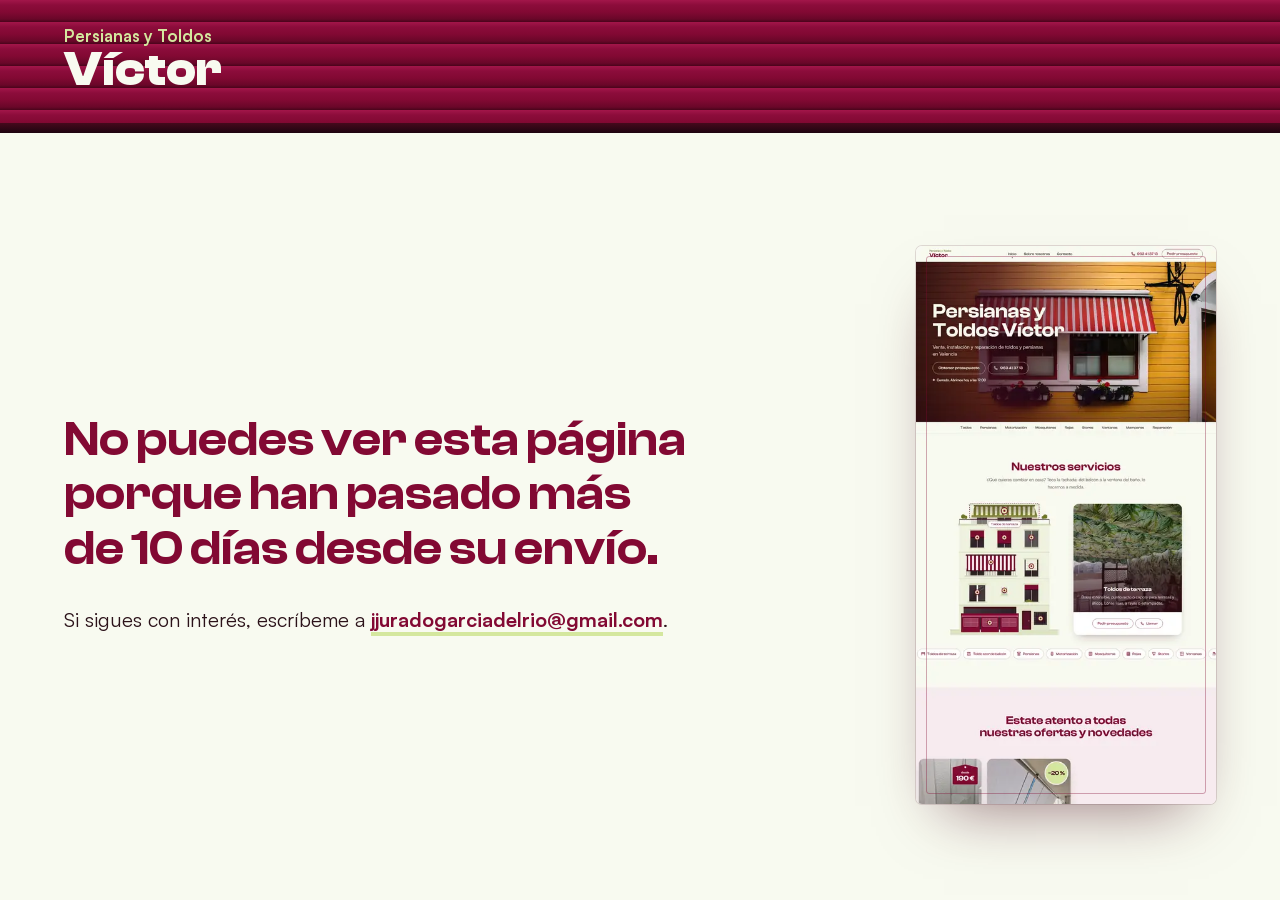
==== commit 04997e1a: "feat: ronda 3, servicios que pasan solos y fuera reparación - Nuestros servicios: las fichas pasan s" ====
--- a/prototype/index.html
+++ b/prototype/index.html
@@ -51,8 +51,8 @@
 <link rel="preload" href="assets/fonts/clash-display-600.woff2" as="font" type="font/woff2" crossorigin>
 <link rel="preload" href="assets/fonts/satoshi-400.woff2" as="font" type="font/woff2" crossorigin>
 <link rel="preload" as="image" href="assets/img/hero-toldo-1440.webp" imagesrcset="assets/img/hero-toldo-960.webp 960w, assets/img/hero-toldo-1440.webp 1440w, assets/img/hero-toldo-1920.webp 1920w, assets/img/hero-toldo-2560.webp 2560w" imagesizes="100vw" fetchpriority="high">
-<link rel="stylesheet" href="assets/css/base.css?v=2">
-<link rel="stylesheet" href="assets/css/home.css?v=2">
+<link rel="stylesheet" href="assets/css/base.css?v=3">
+<link rel="stylesheet" href="assets/css/home.css?v=3">
 <script type="application/ld+json">
 {
   "@context": "https://schema.org",
@@ -180,12 +180,12 @@
         <li><a href="#servicios" data-ir="estores"><span>Stores</span></a></li>
         <li><a href="#servicios" data-ir="ventanas"><span>Ventanas</span></a></li>
         <li><a href="#servicios" data-ir="mamparas"><span>Mamparas</span></a></li>
-        <li><a href="#reparaciones"><span>Reparación</span></a></li>
+        <li><a href="#presupuesto" data-pedir="Reparación"><span>Reparación</span></a></li>
       </ul>
     </nav>
   </section>
 
-  <!-- 2 · NUESTROS SERVICIOS: la fachada ─────────────────────────────── -->
+  <!-- 2 · NUESTROS SERVICIOS: la fachada y sus fichas, que pasan solas ──── -->
   <section class="servicios" id="servicios" aria-labelledby="servicios-titulo">
     <div class="envoltura">
       <header class="cabeza">
@@ -194,7 +194,7 @@
       </header>
       <div class="fachada">
         <div class="fachada__lienzo" id="fachada">
-          <svg class="fachada__svg" viewBox="0 0 600 760" aria-hidden="true" focusable="false">
+          <svg class="fachada__svg" viewBox="0 34 600 726" aria-hidden="true" focusable="false">
             <defs>
               <pattern id="fz-lamas" width="10" height="7" patternUnits="userSpaceOnUse"><rect width="10" height="7" fill="#820933"/><rect y="5.6" width="10" height="1.4" fill="#560520"/><rect width="10" height=".9" fill="#A02150"/></pattern>
               <pattern id="fz-rayas" width="22" height="10" patternUnits="userSpaceOnUse"><rect width="22" height="10" fill="#F8FAF0"/><rect width="11" height="10" fill="#820933"/></pattern>
@@ -316,75 +316,110 @@
               <path d="M466 656h68M466 680h68" stroke="#2B1219" stroke-width="2.2"/>
             </g>
           </svg>
-          <div class="fachada__pins" aria-hidden="true">
-            <button type="button" tabindex="-1" class="pin" data-ir="toldos" aria-label="Toldos de terraza" style="--x:50%;--y:9.5%"><span class="pin__onda"></span><span class="pin__punto"></span></button>
-            <button type="button" tabindex="-1" class="pin" data-ir="persianas" aria-label="Persianas" style="--x:25%;--y:29%"><span class="pin__onda"></span><span class="pin__punto"></span></button>
-            <button type="button" tabindex="-1" class="pin" data-ir="motorizacion" aria-label="Motorización" style="--x:50%;--y:29%"><span class="pin__onda"></span><span class="pin__punto"></span></button>
-            <button type="button" tabindex="-1" class="pin" data-ir="mosquiteras" aria-label="Mosquiteras" style="--x:75%;--y:29%"><span class="pin__onda"></span><span class="pin__punto"></span></button>
-            <button type="button" tabindex="-1" class="pin" data-ir="stor" aria-label="Toldo stor de balcón" style="--x:37.5%;--y:47%"><span class="pin__onda"></span><span class="pin__punto"></span></button>
-            <button type="button" tabindex="-1" class="pin" data-ir="estores" aria-label="Estores" style="--x:75%;--y:50%"><span class="pin__onda"></span><span class="pin__punto"></span></button>
-            <button type="button" tabindex="-1" class="pin" data-ir="ventanas" aria-label="Ventanas" style="--x:25%;--y:69%"><span class="pin__onda"></span><span class="pin__punto"></span></button>
-            <button type="button" tabindex="-1" class="pin" data-ir="mamparas" aria-label="Mamparas" style="--x:50%;--y:67.5%"><span class="pin__onda"></span><span class="pin__punto"></span></button>
-            <button type="button" tabindex="-1" class="pin" data-ir="negocios" aria-label="Toldos para negocios" style="--x:36.5%;--y:91%"><span class="pin__onda"></span><span class="pin__punto"></span></button>
-            <button type="button" tabindex="-1" class="pin" data-ir="rejas" aria-label="Rejas" style="--x:83.5%;--y:88%"><span class="pin__onda"></span><span class="pin__punto"></span></button>
+          <div class="fachada__zonas" aria-hidden="true">
+            <button type="button" tabindex="-1" class="zona zona--abajo" data-ir="toldos" aria-label="Toldos de terraza" style="--x:18.67%;--y:0.28%;--w:62.67%;--h:11.02%;--px:50.00%;--py:45.00%"><span class="zona__marco"></span><span class="zona__nombre">Toldos de terraza</span><span class="pin"><span class="pin__onda"></span><span class="pin__punto"></span></span></button>
+            <button type="button" tabindex="-1" class="zona" data-ir="persianas" aria-label="Persianas" style="--x:17.33%;--y:18.73%;--w:15.33%;--h:15.70%;--px:50.00%;--py:43.86%"><span class="zona__marco"></span><span class="zona__nombre">Persianas</span><span class="pin"><span class="pin__onda"></span><span class="pin__punto"></span></span></button>
+            <button type="button" tabindex="-1" class="zona" data-ir="motorizacion" aria-label="Motorización" style="--x:42.33%;--y:18.73%;--w:15.33%;--h:15.70%;--px:50.00%;--py:43.86%"><span class="zona__marco"></span><span class="zona__nombre">Motorización</span><span class="pin"><span class="pin__onda"></span><span class="pin__punto"></span></span></button>
+            <button type="button" tabindex="-1" class="zona" data-ir="mosquiteras" aria-label="Mosquiteras" style="--x:67.33%;--y:18.73%;--w:15.33%;--h:15.70%;--px:50.00%;--py:43.86%"><span class="zona__marco"></span><span class="zona__nombre">Mosquiteras</span><span class="pin"><span class="pin__onda"></span><span class="pin__punto"></span></span></button>
+            <button type="button" tabindex="-1" class="zona" data-ir="stor" aria-label="Toldo stor de balcón" style="--x:13.67%;--y:38.02%;--w:48.00%;--h:18.18%;--px:49.65%;--py:35.61%"><span class="zona__marco"></span><span class="zona__nombre">Toldo stor de balcón</span><span class="pin"><span class="pin__onda"></span><span class="pin__punto"></span></span></button>
+            <button type="button" tabindex="-1" class="zona" data-ir="estores" aria-label="Stores" style="--x:67.33%;--y:40.77%;--w:15.33%;--h:15.70%;--px:50.00%;--py:43.86%"><span class="zona__marco"></span><span class="zona__nombre">Stores</span><span class="pin"><span class="pin__onda"></span><span class="pin__punto"></span></span></button>
+            <button type="button" tabindex="-1" class="zona" data-ir="ventanas" aria-label="Ventanas" style="--x:16.00%;--y:60.06%;--w:18.00%;--h:15.70%;--px:50.00%;--py:47.37%"><span class="zona__marco"></span><span class="zona__nombre">Ventanas</span><span class="pin"><span class="pin__onda"></span><span class="pin__punto"></span></span></button>
+            <button type="button" tabindex="-1" class="zona" data-ir="mamparas" aria-label="Mamparas" style="--x:44.33%;--y:61.71%;--w:11.33%;--h:9.09%;--px:50.00%;--py:46.97%"><span class="zona__marco"></span><span class="zona__nombre">Mamparas</span><span class="pin"><span class="pin__onda"></span><span class="pin__punto"></span></span></button>
+            <button type="button" tabindex="-1" class="zona" data-ir="negocios" aria-label="Toldos para negocios" style="--x:9.33%;--y:77.69%;--w:54.67%;--h:20.66%;--px:49.70%;--py:62.67%"><span class="zona__marco"></span><span class="zona__nombre">Toldos para negocios</span><span class="pin"><span class="pin__onda"></span><span class="pin__punto"></span></span></button>
+            <button type="button" tabindex="-1" class="zona" data-ir="rejas" aria-label="Rejas" style="--x:76.33%;--y:81.82%;--w:14.00%;--h:11.29%;--px:51.19%;--py:50.00%"><span class="zona__marco"></span><span class="zona__nombre">Rejas</span><span class="pin"><span class="pin__onda"></span><span class="pin__punto"></span></span></button>
           </div>
         </div>
         <div class="ficha-caja">
-          <article class="ficha ficha--inicio" id="p-inicio">
-            <span class="ficha__mano" aria-hidden="true"><svg class="ico"><use href="#i-mano"/></svg></span>
-            <p class="ficha__aviso">Elige un punto de la fachada o un servicio de la cinta y te contamos cómo lo hacemos.</p>
-            <div class="ficha__botones"><a class="boton" href="#presupuesto"><span>Obtener presupuesto</span></a></div>
-          </article>
-          <article class="ficha" id="p-toldos" role="tabpanel" aria-labelledby="t-toldos" tabindex="0">
-              <figure class="ficha__foto"><img data-foto loading="lazy" src="assets/img/toldo-estampado-480.webp" srcset="assets/img/toldo-estampado-480.webp 480w, assets/img/toldo-estampado-720.webp 720w" sizes="(min-width: 1000px) 200px, 34vw" width="480" height="480" alt="Toldo plegable con lona estampada de hojas en un ático"></figure>
+          <article class="ficha" id="p-toldos" role="tabpanel" aria-labelledby="t-toldos" data-servicio="toldos">
+            <div class="ficha__foto"><img data-foto src="assets/img/toldo-estampado-720.webp" srcset="assets/img/toldo-estampado-480.webp 480w, assets/img/toldo-estampado-720.webp 720w, assets/img/toldo-estampado-960.webp 960w" sizes="(min-width: 1000px) 520px, (min-width: 600px) 520px, calc(100vw - 40px)" width="720" height="720" alt="Toldo plegable con lona estampada de hojas en un ático"><span class="foto-sol" aria-hidden="true"></span>
               <div class="ficha__texto"><h3>Toldos de terraza</h3><p>Brazo extensible, punto recto o capota para terrazas y áticos. Lonas lisas, a rayas o estampadas.</p></div>
-              <div class="ficha__botones"><a class="boton boton--peq" href="#presupuesto" data-pedir="Toldo"><span>Pedir presupuesto de toldo</span></a><a class="boton boton--peq" href="tel:+34963413713"><svg class="ico" aria-hidden="true"><use href="#i-tel"/></svg><span>Llamar</span></a></div>
-            </article>
-            <article class="ficha" id="p-stor" role="tabpanel" aria-labelledby="t-stor" tabindex="0">
-              <figure class="ficha__foto"><img data-foto loading="lazy" src="assets/img/stor-balcon-480.webp" srcset="assets/img/stor-balcon-480.webp 480w, assets/img/stor-balcon-720.webp 720w" sizes="(min-width: 1000px) 200px, 34vw" width="480" height="480" alt="Toldo stor instalado en un balcón"></figure>
+            </div>
+            <div class="ficha__pie">
+              <div class="ficha__botones"><a class="boton boton--peq" href="#presupuesto" data-pedir="Toldo"><span>Pedir presupuesto</span></a><a class="boton boton--peq" href="tel:+34963413713"><svg class="ico" aria-hidden="true"><use href="#i-tel"/></svg><span>Llamar</span></a></div>
+              <span class="ficha__progreso" aria-hidden="true"><i></i></span>
+            </div>
+          </article>
+          <article class="ficha" id="p-stor" role="tabpanel" aria-labelledby="t-stor" data-servicio="stor">
+            <div class="ficha__foto"><img data-foto loading="lazy" src="assets/img/stor-balcon-720.webp" srcset="assets/img/stor-balcon-480.webp 480w, assets/img/stor-balcon-720.webp 720w, assets/img/stor-balcon-960.webp 960w" sizes="(min-width: 1000px) 520px, (min-width: 600px) 520px, calc(100vw - 40px)" width="720" height="720" alt="Toldo stor instalado en un balcón"><span class="foto-sol" aria-hidden="true"></span>
               <div class="ficha__texto"><h3>Toldo stor de balcón</h3><p>El toldo de los balcones de Valencia: baja por delante de la barandilla y se sujeta a ella. Con manivela o con motor.</p></div>
-              <div class="ficha__botones"><a class="boton boton--peq" href="#presupuesto" data-pedir="Toldo"><span>Pedir presupuesto de stor</span></a><a class="boton boton--peq" href="tel:+34963413713"><svg class="ico" aria-hidden="true"><use href="#i-tel"/></svg><span>Llamar</span></a></div>
-            </article>
-            <article class="ficha" id="p-persianas" role="tabpanel" aria-labelledby="t-persianas" tabindex="0">
-              <figure class="ficha__foto"><img data-foto loading="lazy" src="assets/img/ventana-persiana-480.webp" srcset="assets/img/ventana-persiana-480.webp 480w, assets/img/ventana-persiana-720.webp 720w" sizes="(min-width: 1000px) 200px, 34vw" width="480" height="480" alt="Persiana con su cajón en una ventana de aluminio recién instalada"></figure>
+            </div>
+            <div class="ficha__pie">
+              <div class="ficha__botones"><a class="boton boton--peq" href="#presupuesto" data-pedir="Toldo stor"><span>Pedir presupuesto</span></a><a class="boton boton--peq" href="tel:+34963413713"><svg class="ico" aria-hidden="true"><use href="#i-tel"/></svg><span>Llamar</span></a></div>
+              <span class="ficha__progreso" aria-hidden="true"><i></i></span>
+            </div>
+          </article>
+          <article class="ficha" id="p-persianas" role="tabpanel" aria-labelledby="t-persianas" data-servicio="persianas">
+            <div class="ficha__foto"><img data-foto loading="lazy" src="assets/img/ventana-persiana-720.webp" srcset="assets/img/ventana-persiana-480.webp 480w, assets/img/ventana-persiana-720.webp 720w, assets/img/ventana-persiana-960.webp 960w" sizes="(min-width: 1000px) 520px, (min-width: 600px) 520px, calc(100vw - 40px)" width="720" height="720" alt="Persiana con su cajón en una ventana de aluminio recién instalada"><span class="foto-sol" aria-hidden="true"></span>
               <div class="ficha__texto"><h3>Persianas</h3><p>De aluminio, PVC o seguridad. Nuevas, o cambiamos lamas, cinta y eje de la que ya tienes.</p></div>
-              <div class="ficha__botones"><a class="boton boton--peq" href="#presupuesto" data-pedir="Persiana"><span>Pedir presupuesto de persiana</span></a><a class="boton boton--peq" href="#reparaciones"><svg class="ico" aria-hidden="true"><use href="#i-llave"/></svg><span>Está rota</span></a></div>
-            </article>
-            <article class="ficha" id="p-motorizacion" role="tabpanel" aria-labelledby="t-motorizacion" tabindex="0">
-              <div class="ficha__icono"><svg class="ico" aria-hidden="true"><use href="#i-mando"/></svg></div>
-              <div class="ficha__texto"><h3>Motorización</h3><p>Sube y baja persianas y toldos con un pulsador o un mando. También los que ya tienes: como la persiana de arriba.</p></div>
-              <div class="ficha__botones"><a class="boton boton--peq" href="#presupuesto" data-pedir="Motorización"><span>Pedir presupuesto de motor</span></a><a class="boton boton--peq" href="tel:+34963413713"><svg class="ico" aria-hidden="true"><use href="#i-tel"/></svg><span>Llamar</span></a></div>
-            </article>
-            <article class="ficha" id="p-mosquiteras" role="tabpanel" aria-labelledby="t-mosquiteras" tabindex="0">
-              <div class="ficha__icono"><svg class="ico" aria-hidden="true"><use href="#i-red"/></svg></div>
+            </div>
+            <div class="ficha__pie">
+              <div class="ficha__botones"><a class="boton boton--peq" href="#presupuesto" data-pedir="Persiana"><span>Pedir presupuesto</span></a><a class="boton boton--peq" href="tel:+34963413713"><svg class="ico" aria-hidden="true"><use href="#i-tel"/></svg><span>Llamar</span></a></div>
+              <span class="ficha__progreso" aria-hidden="true"><i></i></span>
+            </div>
+          </article>
+          <article class="ficha" id="p-motorizacion" role="tabpanel" aria-labelledby="t-motorizacion" data-servicio="motorizacion">
+            <div class="ficha__foto"><img data-foto loading="lazy" src="assets/img/motorizacion-720.webp" srcset="assets/img/motorizacion-480.webp 480w, assets/img/motorizacion-720.webp 720w, assets/img/motorizacion-960.webp 960w" sizes="(min-width: 1000px) 520px, (min-width: 600px) 520px, calc(100vw - 40px)" width="720" height="720" alt="Mano con el mando a distancia de una persiana motorizada"><span class="foto-sol" aria-hidden="true"></span>
+              <div class="ficha__texto"><h3>Motorización</h3><p>Sube y baja persianas y toldos con un pulsador o un mando. También los que ya tienes.</p></div>
+            </div>
+            <div class="ficha__pie">
+              <div class="ficha__botones"><a class="boton boton--peq" href="#presupuesto" data-pedir="Motorización"><span>Pedir presupuesto</span></a><a class="boton boton--peq" href="tel:+34963413713"><svg class="ico" aria-hidden="true"><use href="#i-tel"/></svg><span>Llamar</span></a></div>
+              <span class="ficha__progreso" aria-hidden="true"><i></i></span>
+            </div>
+          </article>
+          <article class="ficha" id="p-mosquiteras" role="tabpanel" aria-labelledby="t-mosquiteras" data-servicio="mosquiteras">
+            <div class="ficha__foto"><img data-foto loading="lazy" src="assets/img/mosquitera-720.webp" srcset="assets/img/mosquitera-480.webp 480w, assets/img/mosquitera-720.webp 720w, assets/img/mosquitera-960.webp 960w" sizes="(min-width: 1000px) 520px, (min-width: 600px) 520px, calc(100vw - 40px)" width="720" height="720" alt="Atardecer visto a través de la malla de una mosquitera"><span class="foto-sol" aria-hidden="true"></span>
               <div class="ficha__texto"><h3>Mosquiteras</h3><p>Enrollables, correderas o fijas, a la medida de cada ventana. Te enseñamos las mallas en la tienda.</p></div>
-              <div class="ficha__botones"><a class="boton boton--peq" href="#presupuesto" data-pedir="Mosquitera"><span>Pedir presupuesto de mosquitera</span></a><a class="boton boton--peq" href="tel:+34963413713"><svg class="ico" aria-hidden="true"><use href="#i-tel"/></svg><span>Llamar</span></a></div>
-            </article>
-            <article class="ficha" id="p-rejas" role="tabpanel" aria-labelledby="t-rejas" tabindex="0">
-              <div class="ficha__icono"><svg class="ico" aria-hidden="true"><use href="#i-reja"/></svg></div>
+            </div>
+            <div class="ficha__pie">
+              <div class="ficha__botones"><a class="boton boton--peq" href="#presupuesto" data-pedir="Mosquitera"><span>Pedir presupuesto</span></a><a class="boton boton--peq" href="tel:+34963413713"><svg class="ico" aria-hidden="true"><use href="#i-tel"/></svg><span>Llamar</span></a></div>
+              <span class="ficha__progreso" aria-hidden="true"><i></i></span>
+            </div>
+          </article>
+          <article class="ficha" id="p-rejas" role="tabpanel" aria-labelledby="t-rejas" data-servicio="rejas">
+            <div class="ficha__foto"><img data-foto loading="lazy" src="assets/img/reja-720.webp" srcset="assets/img/reja-480.webp 480w, assets/img/reja-720.webp 720w, assets/img/reja-960.webp 960w" sizes="(min-width: 1000px) 520px, (min-width: 600px) 520px, calc(100vw - 40px)" width="720" height="720" alt="Ventana con reja de hierro y una jardinera con geranios"><span class="foto-sol" aria-hidden="true"></span>
               <div class="ficha__texto"><h3>Rejas</h3><p>Para ventanas y balcones a pie de calle, fijas o abatibles, a la medida del hueco.</p></div>
-              <div class="ficha__botones"><a class="boton boton--peq" href="#presupuesto" data-pedir="Reja"><span>Pedir presupuesto de reja</span></a><a class="boton boton--peq" href="tel:+34963413713"><svg class="ico" aria-hidden="true"><use href="#i-tel"/></svg><span>Llamar</span></a></div>
-            </article>
-            <article class="ficha" id="p-estores" role="tabpanel" aria-labelledby="t-estores" tabindex="0">
-              <figure class="ficha__foto ficha__foto--apaisada"><img data-foto loading="lazy" src="assets/img/veneciana-460.webp" width="460" height="310" alt="Persiana veneciana en una ventana, con la mano que la ajusta"></figure>
+            </div>
+            <div class="ficha__pie">
+              <div class="ficha__botones"><a class="boton boton--peq" href="#presupuesto" data-pedir="Reja"><span>Pedir presupuesto</span></a><a class="boton boton--peq" href="tel:+34963413713"><svg class="ico" aria-hidden="true"><use href="#i-tel"/></svg><span>Llamar</span></a></div>
+              <span class="ficha__progreso" aria-hidden="true"><i></i></span>
+            </div>
+          </article>
+          <article class="ficha" id="p-estores" role="tabpanel" aria-labelledby="t-estores" data-servicio="estores">
+            <div class="ficha__foto"><img data-foto loading="lazy" src="assets/img/stores-720.webp" srcset="assets/img/stores-480.webp 480w, assets/img/stores-720.webp 720w, assets/img/stores-960.webp 960w" sizes="(min-width: 1000px) 520px, (min-width: 600px) 520px, calc(100vw - 40px)" width="720" height="720" alt="Stores enrollables en las ventanas de un balcón"><span class="foto-sol" aria-hidden="true"></span>
               <div class="ficha__texto"><h3>Stores</h3><p>Enrollables, plisados o de paquete, y venecianas para dentro de casa.</p></div>
-              <div class="ficha__botones"><a class="boton boton--peq" href="#presupuesto" data-pedir="Estor"><span>Pedir presupuesto de estor</span></a><a class="boton boton--peq" href="tel:+34963413713"><svg class="ico" aria-hidden="true"><use href="#i-tel"/></svg><span>Llamar</span></a></div>
-            </article>
-            <article class="ficha" id="p-ventanas" role="tabpanel" aria-labelledby="t-ventanas" tabindex="0">
-              <figure class="ficha__foto"><img data-foto loading="lazy" src="assets/img/ventana-persiana-480.webp" srcset="assets/img/ventana-persiana-480.webp 480w, assets/img/ventana-persiana-720.webp 720w" sizes="(min-width: 1000px) 200px, 34vw" width="480" height="480" alt="Ventana corredera de aluminio blanco recién instalada"></figure>
+            </div>
+            <div class="ficha__pie">
+              <div class="ficha__botones"><a class="boton boton--peq" href="#presupuesto" data-pedir="Stor"><span>Pedir presupuesto</span></a><a class="boton boton--peq" href="tel:+34963413713"><svg class="ico" aria-hidden="true"><use href="#i-tel"/></svg><span>Llamar</span></a></div>
+              <span class="ficha__progreso" aria-hidden="true"><i></i></span>
+            </div>
+          </article>
+          <article class="ficha" id="p-ventanas" role="tabpanel" aria-labelledby="t-ventanas" data-servicio="ventanas">
+            <div class="ficha__foto"><img data-foto loading="lazy" src="assets/img/ventana-corredera-720.webp" srcset="assets/img/ventana-corredera-480.webp 480w, assets/img/ventana-corredera-720.webp 720w, assets/img/ventana-corredera-960.webp 960w" sizes="(min-width: 1000px) 520px, (min-width: 600px) 520px, calc(100vw - 40px)" width="720" height="720" alt="Ventana corredera de aluminio con vistas a los árboles"><span class="foto-sol" aria-hidden="true"></span>
               <div class="ficha__texto"><h3>Ventanas</h3><p>De aluminio y PVC, con su persiana y su mosquitera, montadas a la medida del hueco.</p></div>
-              <div class="ficha__botones"><a class="boton boton--peq" href="#presupuesto" data-pedir="Ventana"><span>Pedir presupuesto de ventana</span></a><a class="boton boton--peq" href="tel:+34963413713"><svg class="ico" aria-hidden="true"><use href="#i-tel"/></svg><span>Llamar</span></a></div>
-            </article>
-            <article class="ficha" id="p-mamparas" role="tabpanel" aria-labelledby="t-mamparas" tabindex="0">
-              <figure class="ficha__foto"><img data-foto loading="lazy" src="assets/img/mampara-480.webp" srcset="assets/img/mampara-480.webp 480w, assets/img/mampara-720.webp 720w" sizes="(min-width: 1000px) 200px, 34vw" width="480" height="480" alt="Mampara fija de cristal templado en un plato de ducha"></figure>
+            </div>
+            <div class="ficha__pie">
+              <div class="ficha__botones"><a class="boton boton--peq" href="#presupuesto" data-pedir="Ventana"><span>Pedir presupuesto</span></a><a class="boton boton--peq" href="tel:+34963413713"><svg class="ico" aria-hidden="true"><use href="#i-tel"/></svg><span>Llamar</span></a></div>
+              <span class="ficha__progreso" aria-hidden="true"><i></i></span>
+            </div>
+          </article>
+          <article class="ficha" id="p-mamparas" role="tabpanel" aria-labelledby="t-mamparas" data-servicio="mamparas">
+            <div class="ficha__foto"><img data-foto loading="lazy" src="assets/img/mampara-720.webp" srcset="assets/img/mampara-480.webp 480w, assets/img/mampara-720.webp 720w, assets/img/mampara-960.webp 960w" sizes="(min-width: 1000px) 520px, (min-width: 600px) 520px, calc(100vw - 40px)" width="720" height="720" alt="Mampara fija de cristal templado en un plato de ducha"><span class="foto-sol" aria-hidden="true"></span>
               <div class="ficha__texto"><h3>Mamparas</h3><p>De ducha y bañera, en cristal templado. La fija de ducha, desde 190&nbsp;€ en 48&nbsp;horas.</p></div>
-              <div class="ficha__botones"><a class="boton boton--peq" href="#presupuesto" data-pedir="Mampara"><span>Pedir presupuesto de mampara</span></a><a class="boton boton--peq" href="#ofertas"><svg class="ico" aria-hidden="true"><use href="#i-euro"/></svg><span>Ver la oferta</span></a></div>
-            </article>
-            <article class="ficha" id="p-negocios" role="tabpanel" aria-labelledby="t-negocios" tabindex="0">
-              <figure class="ficha__foto"><img data-foto loading="lazy" src="assets/img/cerramiento-bar-480.webp" srcset="assets/img/cerramiento-bar-480.webp 480w, assets/img/cerramiento-bar-720.webp 720w" sizes="(min-width: 1000px) 200px, 34vw" width="480" height="480" alt="Cerramiento granate con ventanas para la terraza de un bar"></figure>
+            </div>
+            <div class="ficha__pie">
+              <div class="ficha__botones"><a class="boton boton--peq" href="#presupuesto" data-pedir="Mampara"><span>Pedir presupuesto</span></a><a class="boton boton--peq" href="tel:+34963413713"><svg class="ico" aria-hidden="true"><use href="#i-tel"/></svg><span>Llamar</span></a></div>
+              <span class="ficha__progreso" aria-hidden="true"><i></i></span>
+            </div>
+          </article>
+          <article class="ficha" id="p-negocios" role="tabpanel" aria-labelledby="t-negocios" data-servicio="negocios">
+            <div class="ficha__foto"><img data-foto loading="lazy" src="assets/img/cerramiento-bar-720.webp" srcset="assets/img/cerramiento-bar-480.webp 480w, assets/img/cerramiento-bar-720.webp 720w, assets/img/cerramiento-bar-960.webp 960w" sizes="(min-width: 1000px) 520px, (min-width: 600px) 520px, calc(100vw - 40px)" width="720" height="720" alt="Cerramiento granate con ventanas para la terraza de un bar"><span class="foto-sol" aria-hidden="true"></span>
               <div class="ficha__texto"><h3>Toldos para negocios</h3><p>Toldos y cerramientos para terrazas de bares y restaurantes, con ventanas de cristal y en el color de tu local.</p></div>
-              <div class="ficha__botones"><a class="boton boton--peq" href="#presupuesto" data-pedir="Toldo" data-donde="Negocio"><span>Pedir presupuesto para mi local</span></a><a class="boton boton--peq" href="tel:+34963413713"><svg class="ico" aria-hidden="true"><use href="#i-tel"/></svg><span>Llamar</span></a></div>
-            </article>
+            </div>
+            <div class="ficha__pie">
+              <div class="ficha__botones"><a class="boton boton--peq" href="#presupuesto" data-pedir="Toldo para mi negocio"><span>Pedir presupuesto</span></a><a class="boton boton--peq" href="tel:+34963413713"><svg class="ico" aria-hidden="true"><use href="#i-tel"/></svg><span>Llamar</span></a></div>
+              <span class="ficha__progreso" aria-hidden="true"><i></i></span>
+            </div>
+          </article>
         </div>
       </div>
     </div>
@@ -404,103 +439,7 @@
     </div>
   </section>
 
-  <!-- 3 · ¿SE TE HA ROTO LA PERSIANA? ────────────────────────────────── -->
-  <section class="reparar" id="reparaciones" aria-labelledby="reparar-titulo">
-    <div class="envoltura">
-      <header class="cabeza">
-        <h2 class="titulo" id="reparar-titulo">¿Se te ha roto la persiana?</h2>
-        <p>Dinos qué le pasa y te señalamos la pieza. Reparamos persianas y toldos, también los que no instalamos nosotros.</p>
-      </header>
-      <div class="taller" role="radiogroup" aria-label="¿Qué le pasa a tu persiana?">
-        <div class="taller__col">
-          <button type="button" class="averia" role="radio" aria-checked="false" data-averia="cinta"><span class="averia__ico" aria-hidden="true"><svg class="ico"><use href="#i-cinta"/></svg></span><span class="averia__txt">Se ha roto la cinta</span></button>
-          <button type="button" class="averia" role="radio" aria-checked="false" data-averia="atascada"><span class="averia__ico" aria-hidden="true"><svg class="ico"><use href="#i-atasco"/></svg></span><span class="averia__txt">No sube o no baja</span></button>
-          <button type="button" class="averia" role="radio" aria-checked="false" data-averia="caida"><span class="averia__ico" aria-hidden="true"><svg class="ico"><use href="#i-caida"/></svg></span><span class="averia__txt">Se ha caído dentro del cajón</span></button>
-        </div>
-        <figure class="taller__persiana">
-          <svg class="anatomia" id="anatomia" viewBox="0 0 440 500" role="img" aria-labelledby="anatomia-titulo">
-            <title id="anatomia-titulo">Una persiana por dentro: cajón, eje, polea, motor, cinta, recogedor, guías y lamas</title>
-            <defs>
-              <pattern id="an-lamas" width="10" height="20" patternUnits="userSpaceOnUse"><rect width="10" height="20" fill="#FFFFFF"/><rect width="10" height="3" fill="#FBF6F7"/><rect y="15" width="10" height="5" fill="#EAD9DE"/><rect y="19" width="10" height="1" fill="#C9A6B2"/></pattern>
-              <pattern id="an-rollo" width="8" height="7" patternUnits="userSpaceOnUse"><rect width="8" height="7" fill="#FFFFFF"/><rect y="5" width="8" height="2" fill="#E3CCD3"/></pattern>
-              <linearGradient id="an-cielo" x1="0" y1="0" x2="0" y2="1"><stop offset="0" stop-color="#E7EFCF"/><stop offset="1" stop-color="#F7F9EE"/></linearGradient>
-              <linearGradient id="an-cajon" x1="0" y1="0" x2="0" y2="1"><stop offset="0" stop-color="#A8496A"/><stop offset="1" stop-color="#820933"/></linearGradient>
-              <linearGradient id="an-guia" x1="0" y1="0" x2="1" y2="0"><stop offset="0" stop-color="#D9BCC6"/><stop offset=".5" stop-color="#F3E6EA"/><stop offset="1" stop-color="#D9BCC6"/></linearGradient>
-              <clipPath id="an-hueco"><rect x="112" y="122" width="256" height="330"/></clipPath>
-            </defs>
-            <!-- marco y cristal -->
-            <rect x="100" y="114" width="280" height="346" rx="8" fill="#EBDCE1"/>
-            <rect x="112" y="122" width="256" height="330" fill="url(#an-cielo)"/>
-            <path d="M240 122v330" stroke="#DCC7CE" stroke-width="3"/>
-            <path d="M150 300l60-60M180 330l80-80" stroke="#FFFFFF" stroke-width="6" stroke-linecap="round" opacity=".6"/>
-            <!-- paño de lamas -->
-            <g clip-path="url(#an-hueco)">
-              <g class="an-pano">
-                <rect x="112" y="122" width="256" height="200" fill="url(#an-lamas)"/>
-                <g class="an-lama-rota"><rect x="112" y="202" width="256" height="20" fill="#FFFFFF"/><rect x="112" y="217" width="256" height="5" fill="#EAD9DE"/></g>
-                <rect x="112" y="318" width="256" height="12" rx="2" fill="#C9A6B2"/>
-                <rect x="112" y="328" width="256" height="3" fill="#820933"/>
-              </g>
-            </g>
-            <!-- guías -->
-            <rect x="104" y="122" width="10" height="330" rx="3" fill="url(#an-guia)"/>
-            <rect x="366" y="122" width="10" height="330" rx="3" fill="url(#an-guia)"/>
-            <!-- alféizar -->
-            <rect x="86" y="456" width="308" height="14" rx="5" fill="#E2CDD4"/>
-            <!-- cajón abierto -->
-            <rect x="90" y="26" width="300" height="94" rx="14" fill="url(#an-cajon)"/>
-            <rect x="100" y="36" width="280" height="74" rx="10" fill="#5A0A26" opacity=".45"/>
-            <g class="an-eje"><rect x="136" y="44" width="220" height="58" rx="29" fill="url(#an-rollo)"/><rect x="118" y="68" width="250" height="10" rx="5" fill="#EBDCE1"/></g>
-            <g class="an-motor"><rect x="300" y="63" width="72" height="20" rx="10" fill="#2B1219"/><circle cx="362" cy="73" r="3.5" fill="#D4E79E"/></g>
-            <g class="an-polea"><circle cx="112" cy="73" r="20" fill="none" stroke="#F6EBEE" stroke-width="5"/><circle cx="112" cy="73" r="5" fill="#F6EBEE"/><path d="M112 55v36M94 73h36" stroke="#F6EBEE" stroke-width="2" opacity=".6"/></g>
-            <!-- cinta y recogedor -->
-            <g class="an-cinta">
-              <rect class="an-cinta__alta" x="88" y="84" width="7" height="160" rx="2" fill="#B98797"/>
-              <rect class="an-cinta__baja" x="88" y="252" width="7" height="104" rx="2" fill="#B98797"/>
-            </g>
-            <rect x="72" y="350" width="40" height="66" rx="9" fill="#820933"/>
-            <rect x="82" y="362" width="20" height="8" rx="3" fill="#F6EBEE"/>
-            <!-- ruido -->
-            <g class="an-ruido" stroke="#820933" stroke-width="3" fill="none" stroke-linecap="round">
-              <path d="M392 240q9 12 0 24M404 232q16 20 0 40"/><path d="M88 196q-9 12 0 24M76 188q-16 20 0 40"/>
-            </g>
-            <!-- resaltes: se encienden con la avería -->
-            <g class="an-h" fill="none" stroke="#820933" stroke-width="3" stroke-linejoin="round">
-              <rect class="an-h--cinta" x="80" y="80" width="23" height="282" rx="11"/>
-              <rect class="an-h--eje" x="128" y="38" width="236" height="70" rx="35"/>
-              <rect class="an-h--caida" x="106" y="118" width="268" height="218" rx="8"/>
-              <rect class="an-h--lamas" x="106" y="196" width="268" height="32" rx="8"/>
-              <rect class="an-h--motor" x="292" y="55" width="88" height="36" rx="18"/>
-              <path class="an-h--guias" d="M98 118h22v338H98zM360 118h22v338h-22z"/>
-            </g>
-            <!-- rótulos: solo se ve el de la pieza elegida -->
-            <g class="an-rotulos">
-              <g data-r="cinta"><rect x="6" y="276" width="70" height="30" rx="15"/><text x="41" y="296">Cinta</text></g>
-              <g data-r="eje"><rect x="170" y="-2" width="100" height="30" rx="15"/><text x="220" y="18">Eje</text></g>
-              <g data-r="caida"><rect x="170" y="-2" width="100" height="30" rx="15"/><text x="220" y="18">Eje y paño</text></g>
-              <g data-r="lamas"><rect x="370" y="196" width="68" height="30" rx="15"/><text x="404" y="216">Lamas</text></g>
-              <g data-r="motor"><rect x="300" y="-2" width="80" height="30" rx="15"/><text x="340" y="18">Motor</text></g>
-              <g data-r="guias"><rect x="374" y="282" width="62" height="30" rx="15"/><text x="405" y="302">Guías</text></g>
-            </g>
-          </svg>
-        </figure>
-        <div class="taller__col">
-          <button type="button" class="averia" role="radio" aria-checked="false" data-averia="lamas"><span class="averia__ico" aria-hidden="true"><svg class="ico"><use href="#i-lamas-rotas"/></svg></span><span class="averia__txt">Lamas rotas o torcidas</span></button>
-          <button type="button" class="averia" role="radio" aria-checked="false" data-averia="motor"><span class="averia__ico" aria-hidden="true"><svg class="ico"><use href="#i-motor"/></svg></span><span class="averia__txt">El motor no responde</span></button>
-          <button type="button" class="averia" role="radio" aria-checked="false" data-averia="dura"><span class="averia__ico" aria-hidden="true"><svg class="ico"><use href="#i-ruido"/></svg></span><span class="averia__txt">Va dura o hace ruido</span></button>
-        </div>
-      </div>
-      <div class="diagnostico" aria-live="polite">
-        <p class="diagnostico__txt" data-diagnostico>Elige lo que le pasa y la persiana te enseña la pieza. Toldos también: lonas, brazos, manivelas y motores.</p>
-        <div class="diagnostico__botones">
-          <a class="boton" href="tel:+34963413713"><svg class="ico" aria-hidden="true"><use href="#i-tel"/></svg><span>Llamar para una reparación</span></a>
-          <a class="boton" href="#presupuesto" data-pedir="Reparación de persiana"><span>Pedir visita</span></a>
-        </div>
-      </div>
-    </div>
-  </section>
-
-  <!-- 4 · OFERTAS ──────────────────────────────────────────────────── -->
+  <!-- 3 · OFERTAS ──────────────────────────────────────────────────── -->
   <section class="ofertas" id="ofertas" aria-labelledby="ofertas-titulo">
     <div class="envoltura">
       <header class="cabeza">
@@ -531,7 +470,7 @@
     </div>
   </section>
 
-  <!-- 5 · MÁS DE 60 AÑOS DE EXPERIENCIA ──────────────────────────────── -->
+  <!-- 4 · MÁS DE 60 AÑOS DE EXPERIENCIA ──────────────────────────────── -->
   <section class="experiencia" id="experiencia" aria-labelledby="experiencia-titulo">
     <div class="envoltura">
       <header class="cabeza">
@@ -568,7 +507,7 @@
     </div>
   </section>
 
-  <!-- 6 · NUESTRO TRABAJO ──────────────────────────────────────────── -->
+  <!-- 5 · NUESTRO TRABAJO ──────────────────────────────────────────── -->
   <section class="trabajos" id="trabajos" aria-labelledby="trabajos-titulo">
     <div class="envoltura">
       <header class="cabeza">
@@ -590,7 +529,7 @@
     </div>
   </section>
 
-  <!-- 7 · QUE OPINA LA GENTE DE NOSOTROS ──────────────────────────────── -->
+  <!-- 6 · QUE OPINA LA GENTE DE NOSOTROS ──────────────────────────────── -->
   <section class="opiniones" id="opiniones" aria-labelledby="opiniones-titulo">
     <div class="envoltura">
       <header class="cabeza">
@@ -616,7 +555,7 @@
     </div>
   </section>
 
-  <!-- 8 · TE ASESORAMOS SIN COMPROMISO: presupuesto y tienda ───────────── -->
+  <!-- 7 · TE ASESORAMOS SIN COMPROMISO: presupuesto y tienda ───────────── -->
   <section class="contacto" id="presupuesto" aria-labelledby="presupuesto-titulo">
     <div class="envoltura">
       <header class="cabeza">
@@ -672,7 +611,7 @@
     </div>
   </section>
 
-  <!-- 9 · PREGUNTAS FRECUENTES: lamas que giran ─────────────────────── -->
+  <!-- 8 · PREGUNTAS FRECUENTES: lamas que giran ─────────────────────── -->
   <section class="preguntas" id="preguntas" aria-labelledby="preguntas-titulo">
     <div class="envoltura">
       <header class="cabeza">
@@ -738,6 +677,6 @@
   </div>
 </dialog>
 
-<script src="assets/js/home.js?v=2" defer></script>
+<script src="assets/js/home.js?v=3" defer></script>
 </body>
 </html>
--- a/prototype/assets/css/home.css
+++ b/prototype/assets/css/home.css
@@ -1,5 +1,5 @@
 /* =====================================================================
-   Persianas y Toldos Víctor · home (ronda 2)
+   Persianas y Toldos Víctor · home (rondas 2 y 3)
    Solo se animan transform y opacity. «.anima» = con movimiento;
    «.quieto» (?ss o reducir movimiento) = nada se mueve y todo se ve.
    ===================================================================== */
@@ -82,23 +82,43 @@
   .hero__botones .boton--grande { --h: 48px; --z: 22.5px; font-size: 1rem; }
 }
 
-/* ── 2 · NUESTROS SERVICIOS: la fachada ──────────────────────────────── */
+/* ── 2 · NUESTROS SERVICIOS: la fachada y sus fichas, que pasan solas ─── */
 .servicios { padding-block: var(--seccion); background: var(--papel); overflow: hidden; }
-.fachada { display: grid; grid-template-columns: minmax(0, 1fr); gap: clamp(28px, 4vw, 64px); align-items: center; }
-.fachada__lienzo { position: relative; width: min(100%, 520px); aspect-ratio: 600 / 760; justify-self: center; }
+.servicios .envoltura { container-type: inline-size; }
+/* Fachada y ficha del mismo ancho (--fw) y la misma altura: la del edificio (600 × 726) */
+.fachada { --fw: min(100cqw, 520px); --alto: calc(var(--fw) * 726 / 600); display: grid; grid-template-columns: var(--fw); justify-content: center; gap: clamp(28px, 4vw, 64px); }
+.fachada__lienzo { position: relative; width: var(--fw); aspect-ratio: 600 / 726; }
 .fachada__svg { width: 100%; height: 100%; overflow: visible; }
-.fachada__pins { position: absolute; inset: 0; }
-.pin { position: absolute; left: var(--x); top: var(--y); width: 44px; height: 44px; margin: -22px 0 0 -22px; display: grid; place-items: center; }
+
+/* Zonas de la fachada: cada pieza se puede pulsar; bajo el cursor, marco y nombre */
+.fachada__zonas { position: absolute; inset: 0; }
+.zona { position: absolute; left: var(--x); top: var(--y); width: var(--w); height: var(--h); border-radius: 12px; cursor: pointer; }
+.zona__marco { position: absolute; inset: -5px; border-radius: 14px; border: 2px solid var(--granate); background: rgba(255, 255, 255, .16); box-shadow: 0 10px 26px -12px rgba(69, 9, 28, .55); opacity: 0; transform: scale(.9); transition: opacity .3s var(--sale), transform .55s var(--muelle); }
+.zona__nombre {
+  position: absolute; left: 50%; bottom: calc(100% + 12px); z-index: 3; padding: 7px 14px; border-radius: 999px; white-space: nowrap; pointer-events: none;
+  background: var(--blanco); color: var(--granate); box-shadow: 0 0 0 1.5px rgba(130, 9, 51, .35), var(--sombra-1);
+  font-family: var(--f-titulo); font-weight: 500; font-size: .95rem; line-height: 1; opacity: 0; transform: translate(-50%, 8px) scale(.9); transition: opacity .25s var(--sale), transform .5s var(--muelle);
+}
+/* La de arriba (el toldo del ático) lleva el nombre debajo, para no pisar el texto de la cabecera */
+.zona--abajo .zona__nombre { bottom: auto; top: calc(100% + 12px); transform: translate(-50%, -8px) scale(.9); }
+.zona .pin { position: absolute; left: var(--px); top: var(--py); width: 44px; height: 44px; margin: -22px 0 0 -22px; display: grid; place-items: center; }
 .pin__punto { position: relative; width: 20px; height: 20px; border-radius: 50%; background: var(--lima); box-shadow: 0 0 0 3px var(--granate), 0 6px 14px -4px rgba(69, 9, 28, .6); transition: transform .45s var(--muelle); }
 .pin__punto::after { content: ''; position: absolute; inset: 6px; border-radius: 50%; background: var(--granate); transition: transform .45s var(--muelle); }
 .pin__onda { position: absolute; width: 20px; height: 20px; border-radius: 50%; border: 2px solid var(--granate); opacity: 0; }
 .anima .pin__onda { animation: onda 3s var(--sale) infinite; animation-delay: calc(var(--n, 0) * .3s); }
 @keyframes onda { 0% { opacity: .7; transform: scale(1); } 60%, 100% { opacity: 0; transform: scale(2.3); } }
-.pin:hover .pin__punto { transform: scale(1.35); }
-.pin:active .pin__punto { transform: scale(1.1); }
-.pin.is-tour .pin__punto { transform: scale(1.3); }
-.pin.is-activo .pin__punto { background: var(--granate); box-shadow: 0 0 0 3px var(--lima), 0 6px 14px -4px rgba(69, 9, 28, .6); transform: scale(1.35); }
-.pin.is-activo .pin__punto::after { background: var(--lima); transform: scale(.8); }
+/* La pieza que enseña la ficha: marco discontinuo y su nombre en claro */
+.zona.is-actual .zona__marco { opacity: 1; transform: none; border-style: dashed; background: rgba(255, 255, 255, .08); box-shadow: none; }
+.zona.is-actual .zona__nombre { opacity: 1; transform: translate(-50%, 0); }
+.zona.is-actual .pin__punto { transform: scale(1.3); }
+/* Bajo el cursor: marco lleno, nombre en granate y el punto crece */
+.zona:hover .zona__marco, .zona:focus-visible .zona__marco { opacity: 1; transform: none; border-style: solid; background: rgba(255, 255, 255, .2); }
+.zona:hover .zona__nombre, .zona:focus-visible .zona__nombre { opacity: 1; transform: translate(-50%, 0); background: var(--granate); color: var(--blanco); box-shadow: var(--sombra-2); }
+.zona:hover .pin__punto { transform: scale(1.4); }
+.zona:active .zona__marco { transform: scale(.96); }
+.zona:active .pin__punto { transform: scale(1.1); }
+/* Con el cursor sobre otra pieza, la actual se apaga y conserva su punto */
+.fachada__zonas:hover .zona.is-actual:not(:hover) .zona__marco, .fachada__zonas:hover .zona.is-actual:not(:hover) .zona__nombre { opacity: 0; }
 .anima .fachada:not(.en-vista) .pin { opacity: 0; transform: scale(.4); }
 .anima .fachada .pin { transition: opacity .5s var(--sale), transform .6s var(--muelle); transition-delay: calc(var(--n, 0) * 60ms); }
 
@@ -147,31 +167,34 @@
 .fz-reja.juega .fz-reja__barra:nth-child(4) { animation-delay: .24s; } .fz-reja.juega .fz-reja__barra:nth-child(5) { animation-delay: .32s; }
 @keyframes fz-reja { 0% { transform: scaleY(0); } 100% { transform: none; } }
 
-/* Ficha del servicio: todo centrado */
-.ficha-caja { display: grid; width: min(100%, 520px); justify-self: center; }
-.ficha { grid-area: 1 / 1; display: grid; justify-items: center; text-align: center; gap: 16px; padding: clamp(24px, 3vw, 40px); border-radius: var(--r-l); background: var(--blanco); box-shadow: var(--sombra-2); }
-.js .ficha:not(.is-visible) { display: none; }
-.ficha.is-visible > * { animation: ficha .7s var(--sale) both; }
-.ficha.is-visible > :nth-child(2) { animation-delay: .06s; } .ficha.is-visible > :nth-child(3) { animation-delay: .12s; } .ficha.is-visible > :nth-child(4) { animation-delay: .18s; }
-@keyframes ficha { from { opacity: 0; transform: translateY(14px) scale(.98); } }
-.ficha__foto { position: relative; width: clamp(160px, 46vw, 240px); aspect-ratio: 1; border-radius: var(--r-m); overflow: hidden; box-shadow: var(--sombra-1); }
+/* Fichas: todas con foto y todas iguales (foto cuadrada + pie); en escritorio, tan altas como la fachada */
+.ficha-caja { position: relative; display: grid; width: var(--fw); perspective: 1600px; scroll-margin: calc(var(--cab) + 12px) 0 calc(var(--barra) + env(safe-area-inset-bottom, 0px) + 12px); }
+.ficha { display: flex; flex-direction: column; border-radius: var(--r-l); background: var(--blanco); box-shadow: var(--sombra-2); overflow: hidden; }
+/* Oculta: «visibility» sin transición; la que sale sigue visible (.sale) mientras gira y el script se la quita al acabar */
+.js .ficha { grid-area: 1 / 1; visibility: hidden; opacity: 0; transform: rotateY(-26deg) translateX(9%) scale(.93); transition: opacity .45s var(--sale), transform .9s var(--sale); }
+.js .ficha.sale { visibility: visible; transform: rotateY(26deg) translateX(-9%) scale(.93); }
+/* Fuera de la página las que no tocan: solo la visible, la que sale y la siguiente (que así ya tiene su foto cargada) */
+.js .ficha:not(.is-visible):not(.sale):not(.prepara) { display: none; }
+.js .ficha.is-visible { z-index: 1; visibility: visible; opacity: 1; transform: none; transition: opacity .55s var(--sale) .12s, transform 1s var(--sale) .12s; }
+.ficha__foto { position: relative; aspect-ratio: 1; overflow: hidden; background: var(--hoja); }
 .ficha__foto img { width: 100%; height: 100%; }
-.ficha__foto--apaisada { aspect-ratio: 460 / 310; width: clamp(200px, 56vw, 300px); }
-.ficha__icono { width: clamp(110px, 30vw, 150px); aspect-ratio: 1; display: grid; place-items: center; border-radius: 50%; background: var(--rosa); color: var(--granate); }
-.ficha__icono .ico { width: 46%; height: 46%; }
-.anima .ficha.is-visible .ficha__icono .ico { animation: icono-vivo 3.6s var(--sale) 1s infinite; }
-@keyframes icono-vivo { 0%, 70%, 100% { transform: none; } 78% { transform: rotate(-10deg) scale(1.08); } 86% { transform: rotate(8deg) scale(1.08); } 94% { transform: none; } }
-.ficha h3 { font-size: var(--t-h3); color: var(--granate); }
-.ficha__texto { display: grid; gap: 8px; justify-items: center; }
-.ficha p { color: var(--tinta-suave); line-height: 1.6; max-width: 30em; }
+.ficha__foto::after { content: ''; position: absolute; inset: 0; pointer-events: none; background: linear-gradient(180deg, rgba(36, 6, 16, 0) 40%, rgba(36, 6, 16, .5) 64%, rgba(36, 6, 16, .86) 100%); }
+.ficha__texto { position: absolute; inset: auto 0 0; z-index: 1; display: grid; justify-items: center; gap: 8px; padding: clamp(18px, 2.4vw, 28px) clamp(18px, 2.6vw, 32px); text-align: center; color: var(--papel); }
+.ficha h3 { font-size: var(--t-h3); line-height: 1.1; }
+.ficha p { max-width: 30em; color: rgba(248, 250, 240, .88); line-height: 1.55; }
+.anima .ficha.is-visible .ficha__texto > * { animation: sube .8s var(--sale) .35s both; }
+.anima .ficha.is-visible .ficha__texto > p { animation-delay: .45s; }
+.ficha__pie { position: relative; flex: 1 0 auto; display: grid; place-items: center; padding: 16px 18px; }
 .ficha__botones { display: flex; flex-wrap: wrap; justify-content: center; gap: 10px; }
-.ficha__botones .boton { white-space: normal; }
-.ficha--inicio { min-height: 300px; align-content: center; background: var(--hoja); box-shadow: none; }
-.ficha__mano { width: 74px; height: 74px; display: grid; place-items: center; border-radius: 50%; background: var(--blanco); color: var(--granate); box-shadow: var(--sombra-1); }
-.ficha__mano .ico { width: 36px; height: 36px; }
-.anima .ficha__mano .ico { animation: toque 2.2s var(--sale) infinite; }
-@keyframes toque { 0%, 100% { transform: none; } 35% { transform: translate(-4px, -6px) rotate(-10deg); } 55% { transform: translate(0, 2px) scale(.92); } 70% { transform: none; } }
-.ficha__aviso { font-family: var(--f-titulo); font-weight: 500; font-size: 1.22rem; line-height: 1.4; color: var(--tinta) !important; max-width: 22em; }
+@media (max-width: 599px) { .ficha__pie { padding: 14px 10px; } .ficha__botones { gap: 8px; } .ficha__botones .boton__cara { padding-inline: 1.15em; } }
+/* Barra que avanza mientras la ficha pasa sola; se para con el cursor encima */
+.ficha__progreso { position: absolute; inset: 0 0 auto; height: 3px; background: var(--rosa-2); opacity: 0; transition: opacity .3s var(--sale); }
+.ficha__progreso i { position: absolute; inset: 0; background: var(--granate); transform: scaleX(0); transform-origin: 0 50%; }
+.servicios.auto .ficha__progreso { opacity: 1; }
+.servicios.auto .fachada.en-vista .ficha.is-visible .ficha__progreso i { animation: progreso var(--paso, 5.2s) linear forwards; }
+.servicios.auto .fachada.en-vista:has(:focus-visible) .ficha.is-visible .ficha__progreso i { animation-play-state: paused; }
+@media (hover: hover) { .servicios.auto .fachada.en-vista:hover .ficha.is-visible .ficha__progreso i { animation-play-state: paused; } }
+@keyframes progreso { to { transform: none; } }
 
 /* La cinta de servicios, en movimiento constante bajo la casa */
 .cinta--servicios { margin-top: clamp(36px, 5vw, 60px); padding-block: 6px; }
@@ -193,92 +216,14 @@
 .productos:hover button[aria-selected='true']:not(:hover)::after { opacity: 1; }
 
 @media (min-width: 1000px) {
-  .fachada { grid-template-columns: minmax(0, 1fr) minmax(0, 1fr); }
-  .fachada__lienzo { width: min(100%, 520px, calc((100svh - var(--cab) - 140px) * 600 / 760)); }
-}
-
-/* ── 3 · ¿SE TE HA ROTO LA PERSIANA? ─────────────────────────────────── */
-.reparar { padding-block: var(--seccion); background: var(--rosa); }
-.taller { display: grid; grid-template-columns: repeat(2, minmax(0, 1fr)); gap: 12px; align-items: center; }
-.taller__persiana { grid-column: 1 / -1; order: -1; justify-self: center; width: min(100%, 460px); margin-bottom: 14px; padding: clamp(10px, 2vw, 22px); border-radius: 32px; background: var(--blanco); box-shadow: var(--sombra-2); }
-.taller__col { display: contents; }
-.averia {
-  position: relative; display: flex; align-items: center; gap: 12px; min-height: 76px; padding: 12px 14px; border-radius: 20px;
-  background: var(--blanco); border: 1.5px solid transparent; box-shadow: var(--sombra-1); text-align: left; isolation: isolate; overflow: hidden;
-  font-family: var(--f-titulo); font-weight: 500; font-size: 1rem; line-height: 1.25; color: var(--tinta);
-}
-.averia::before { content: ''; position: absolute; inset: 0; z-index: -1; background: var(--granate); opacity: 0; transition: opacity .3s var(--sale); }
-.averia::after { content: ''; position: absolute; top: 12px; right: 12px; width: 6px; height: 6px; border-radius: 50%; background: var(--granate); opacity: 0; }
-.averia__ico { flex: none; width: 46px; height: 46px; display: grid; place-items: center; border-radius: 50%; background: var(--rosa); color: var(--granate); transition: transform .5s var(--muelle); }
-.averia__ico .ico { width: 24px; height: 24px; }
-.averia__txt { transition: transform .45s var(--muelle); }
-.averia:hover, .averia:focus-visible, .averia[aria-checked='true'] { color: var(--blanco); border-color: var(--granate); }
-.averia:hover::before, .averia:focus-visible::before, .averia[aria-checked='true']::before { opacity: 1; }
-.averia:hover .averia__ico, .averia:focus-visible .averia__ico { transform: rotate(-14deg) scale(1.1); }
-.averia:hover .averia__txt { transform: translateX(4px); }
-.averia:active .averia__ico { transform: scale(.9); }
-.taller:hover .averia[aria-checked='true']:not(:hover) { color: var(--tinta); border-color: rgba(130, 9, 51, .35); }
-.taller:hover .averia[aria-checked='true']:not(:hover)::before { opacity: 0; }
-.taller:hover .averia[aria-checked='true']:not(:hover)::after { opacity: 1; }
-.anima .taller .averia { opacity: 0; transform: translateY(18px); transition: opacity .7s var(--sale), transform .7s var(--sale); }
-.anima .taller.en-vista .averia { opacity: 1; transform: none; }
-.anima .taller.en-vista .averia:nth-child(2) { transition-delay: .08s; } .anima .taller.en-vista .averia:nth-child(3) { transition-delay: .16s; }
-
-.diagnostico { display: grid; justify-items: center; text-align: center; gap: var(--e3); max-width: 680px; margin: clamp(28px, 4vw, 48px) auto 0; }
-.diagnostico__txt { min-height: 3.4em; font-size: 1.12rem; color: var(--tinta); }
-.diagnostico__txt.cambia { animation: ficha .6s var(--sale); }
-.diagnostico__txt strong { color: var(--granate); font-weight: 700; }
-.diagnostico__botones { display: flex; flex-wrap: wrap; justify-content: center; gap: 10px; }
-.diagnostico__botones .boton { white-space: normal; }
-
-/* La persiana por dentro */
-.anatomia { width: 100%; height: auto; overflow: visible; }
-.an-h > * { opacity: 0; transition: opacity .35s var(--sale); }
-.an-ruido { opacity: 0; }
-.an-rotulos g { opacity: 0; transition: opacity .35s var(--sale); }
-.an-rotulos rect { fill: var(--granate); }
-.an-rotulos text { font-family: var(--f-titulo); font-weight: 500; font-size: 15px; fill: var(--blanco); text-anchor: middle; }
-.an-pano, .an-lama-rota, .an-cinta__baja, .an-motor circle, .an-rotulos g { transform-box: fill-box; }
-.an-pano { transition: transform .9s var(--muelle); }
-.anima .anatomia:not([data-averia]) .an-pano { animation: an-uso 9s ease-in-out infinite; }
-@keyframes an-uso { 0%, 100% { transform: none; } 45%, 55% { transform: translateY(-38%); } }
-.an-cinta__baja { transform-origin: 50% 0; transition: transform .8s var(--muelle); }
-.an-lama-rota { transform-origin: 0 50%; transition: transform .8s var(--muelle); }
-.anatomia[data-averia='cinta'] .an-h--cinta, .anatomia[data-averia='atascada'] .an-h--eje, .anatomia[data-averia='atascada'] .an-h--guias,
-.anatomia[data-averia='caida'] .an-h--caida, .anatomia[data-averia='lamas'] .an-h--lamas,
-.anatomia[data-averia='motor'] .an-h--motor, .anatomia[data-averia='dura'] .an-h--guias { opacity: 1; }
-.anatomia[data-averia='cinta'] [data-r='cinta'], .anatomia[data-averia='atascada'] [data-r='eje'], .anatomia[data-averia='atascada'] [data-r='guias'],
-.anatomia[data-averia='caida'] [data-r='caida'], .anatomia[data-averia='lamas'] [data-r='lamas'],
-.anatomia[data-averia='motor'] [data-r='motor'], .anatomia[data-averia='dura'] [data-r='guias'] { opacity: 1; }
-.anima .anatomia[data-averia] .an-h > * { animation: resalte 1.8s ease-in-out infinite; }
-@keyframes resalte { 0%, 100% { opacity: 1; } 50% { opacity: .3; } }
-.anatomia:not([data-averia='cinta']) .an-h--cinta, .anatomia:not([data-averia='atascada']) .an-h--eje,
-.anatomia:not([data-averia='caida']) .an-h--caida, .anatomia:not([data-averia='lamas']) .an-h--lamas,
-.anatomia:not([data-averia='motor']) .an-h--motor, .anatomia:not([data-averia='atascada']):not([data-averia='dura']) .an-h--guias { animation: none !important; opacity: 0; }
-.anatomia[data-averia='cinta'] .an-cinta__baja { transform: translate(-7px, 16px) rotate(-9deg); }
-.anatomia[data-averia='caida'] .an-pano { transform: translateY(26%); }
-.anatomia[data-averia='lamas'] .an-lama-rota { transform: translateY(5px) rotate(3deg); }
-.anima .anatomia[data-averia='atascada'] .an-pano { animation: atasco 1.4s steps(1, end) infinite; }
-@keyframes atasco { 0% { transform: translateY(0); } 25% { transform: translateY(-1.4%); } 50% { transform: translateY(.6%); } 75% { transform: translateY(-.8%); } }
-.anima .anatomia[data-averia='motor'] .an-motor circle { animation: parpadeo 1s steps(2, jump-none) infinite; }
-.anatomia[data-averia='dura'] .an-ruido { opacity: 1; }
-.anima .anatomia[data-averia='dura'] .an-ruido path { animation: ruido 1s ease-out infinite; }
-.anima .anatomia[data-averia='dura'] .an-ruido path:nth-child(2) { animation-delay: .2s; }
-@keyframes ruido { 0% { opacity: 0; } 30% { opacity: 1; } 100% { opacity: 0; } }
-.anima .anatomia[data-averia='dura'] .an-pano { animation: an-uso 14s ease-in-out infinite; }
-
-@media (min-width: 1000px) {
-  .taller { grid-template-columns: minmax(0, 1fr) minmax(0, 440px) minmax(0, 1fr); gap: clamp(20px, 3vw, 48px); }
-  .taller__persiana { grid-column: auto; order: 0; margin: 0; }
-  .taller__col { display: grid; gap: 16px; }
-  .taller__col:first-child .averia { flex-direction: row-reverse; text-align: right; }
-  .taller__col:first-child .averia:hover .averia__txt { transform: translateX(-4px); }
-  .taller__col:first-child .averia::after { right: auto; left: 12px; }
-  .averia { min-height: 88px; padding: 16px 20px; font-size: 1.1rem; }
-}
-
-/* ── 4 · OFERTAS: en movimiento constante ────────────────────────────── */
-.ofertas { padding-block: var(--seccion); background: var(--papel); }
+  /* Lado a lado: fachada y ficha del mismo tamaño; la fachada cabe en la pantalla */
+  .fachada { --hueco: clamp(40px, 5vw, 80px); --fw: max(360px, min((100cqw - var(--hueco)) / 2, 520px, (100svh - var(--cab) - 140px) * 600 / 726)); grid-template-columns: var(--fw) var(--fw); gap: var(--hueco); align-items: start; }
+  .ficha-caja { height: var(--alto); }
+  .js .ficha { height: 100%; }
+}
+
+/* ── 3 · OFERTAS: en movimiento constante ────────────────────────────── */
+.ofertas { padding-block: var(--seccion); background: var(--rosa); }
 .cinta--ofertas { padding-block: 34px 18px; }
 .cinta--ofertas .cinta__pista { align-items: stretch; }
 .oferta { position: relative; display: grid; grid-template-rows: auto 1fr; width: fit-content; border-radius: var(--r-l); background: var(--blanco); box-shadow: var(--sombra-2); }
@@ -287,7 +232,7 @@
 .oferta__foto--apaisada { aspect-ratio: 4 / 3; }
 .oferta__foto img { width: 100%; height: 100%; }
 .foto-sol { position: absolute; inset: -10% -60%; background: linear-gradient(110deg, transparent 40%, rgba(255, 246, 214, .55) 50%, transparent 60%); transform: translateX(-70%); pointer-events: none; z-index: 1; }
-.oferta:hover .foto-sol, .experiencia__foto:hover .foto-sol { transform: translateX(70%); transition: transform 1.3s var(--sale); }
+.oferta:hover .foto-sol, .experiencia__foto:hover .foto-sol, .ficha__foto:hover .foto-sol { transform: translateX(70%); transition: transform 1.3s var(--sale); }
 .oferta__texto { width: 0; min-width: 100%; display: grid; align-content: start; justify-items: start; gap: 8px; padding: 20px 24px 24px; }
 .oferta h3 { font-size: 1.45rem; color: var(--granate); line-height: 1.12; }
 .oferta p { color: var(--tinta-suave); font-size: 1rem; line-height: 1.55; }
@@ -307,7 +252,7 @@
 .anima .oferta:hover .sello-descuento span { animation-duration: 1.2s; }
 @keyframes latido-sello { 0%, 70%, 100% { transform: none; } 80% { transform: scale(1.14) rotate(-8deg); } }
 
-/* ── 5 · MÁS DE 60 AÑOS DE EXPERIENCIA ───────────────────────────────── */
+/* ── 4 · MÁS DE 60 AÑOS DE EXPERIENCIA ───────────────────────────────── */
 .experiencia { padding-block: var(--seccion); background: var(--hoja); }
 .experiencia__rejilla { display: grid; grid-template-columns: repeat(2, minmax(0, 1fr)); gap: 12px; align-items: center; }
 .experiencia__foto { grid-column: 1 / -1; order: -1; position: relative; margin-bottom: 14px; border-radius: var(--r-l); overflow: hidden; box-shadow: var(--sombra-3); }
@@ -357,7 +302,7 @@
   .virtud__carta { min-height: 150px; }
 }
 
-/* ── 6 · NUESTRO TRABAJO ─────────────────────────────────────────────── */
+/* ── 5 · NUESTRO TRABAJO ─────────────────────────────────────────────── */
 .trabajos { padding-block: var(--seccion); background: var(--papel); }
 .trabajos__rejilla { list-style: none; display: grid; grid-template-columns: repeat(2, minmax(0, 1fr)); gap: clamp(8px, 1vw, 14px); }
 .trabajo--grande, .trabajos__cta { grid-column: span 2; }
@@ -409,7 +354,7 @@
 .visor__cerrar { top: 12px; right: 12px; }
 .anima .visor[open] .visor__fig { animation: aparece .45s var(--sale); }
 
-/* ── 7 · QUÉ OPINA LA GENTE: dos cintas en sentidos contrarios ───────── */
+/* ── 6 · QUÉ OPINA LA GENTE: dos cintas en sentidos contrarios ───────── */
 .opiniones { padding-block: var(--seccion); background: var(--papel); }
 .cinta--frases { padding-block: 8px; }
 .frase { position: relative; display: inline-flex; align-items: center; font-family: var(--f-titulo); font-weight: 600; font-size: clamp(2.2rem, 1.3rem + 4vw, 5.2rem); line-height: 1.1; white-space: nowrap; color: transparent; -webkit-text-stroke: 1.5px var(--granate); }
@@ -426,7 +371,7 @@
 .cita:hover::before { transform: scale(1.2) rotate(-8deg); }
 .cita:hover .cita__inicial { transform: rotateY(360deg); }
 
-/* ── 8 · TE ASESORAMOS SIN COMPROMISO ────────────────────────────────── */
+/* ── 7 · TE ASESORAMOS SIN COMPROMISO ────────────────────────────────── */
 .contacto { padding-block: var(--seccion); background: var(--rosa); }
 .contacto__rejilla { display: grid; grid-template-columns: minmax(0, 1fr); gap: clamp(20px, 2.6vw, 32px); align-items: stretch; }
 .carta, .tienda { border-radius: 28px; background: var(--blanco); box-shadow: var(--sombra-2); padding: clamp(24px, 3.4vw, 48px); }
@@ -492,12 +437,8 @@
   .horario__tabla th { width: 5.6em; font-size: .92rem; }
   .horario__h { font-size: .84rem; white-space: nowrap; }
 }
-@media (max-width: 599px) {
-  .averia { flex-direction: column; justify-content: center; text-align: center; gap: 8px; min-height: 124px; padding: 14px 10px; font-size: .98rem; }
-  .averia:hover .averia__txt { transform: none; }
-}
-
-/* ── 9 · PREGUNTAS FRECUENTES: lamas que giran ───────────────────────── */
+
+/* ── 8 · PREGUNTAS FRECUENTES: lamas que giran ───────────────────────── */
 .preguntas { padding-block: var(--seccion); background: var(--papel); }
 .lamas-faq { list-style: none; display: grid; gap: 12px; max-width: 920px; margin-inline: auto; }
 .pregunta { perspective: 1100px; }
